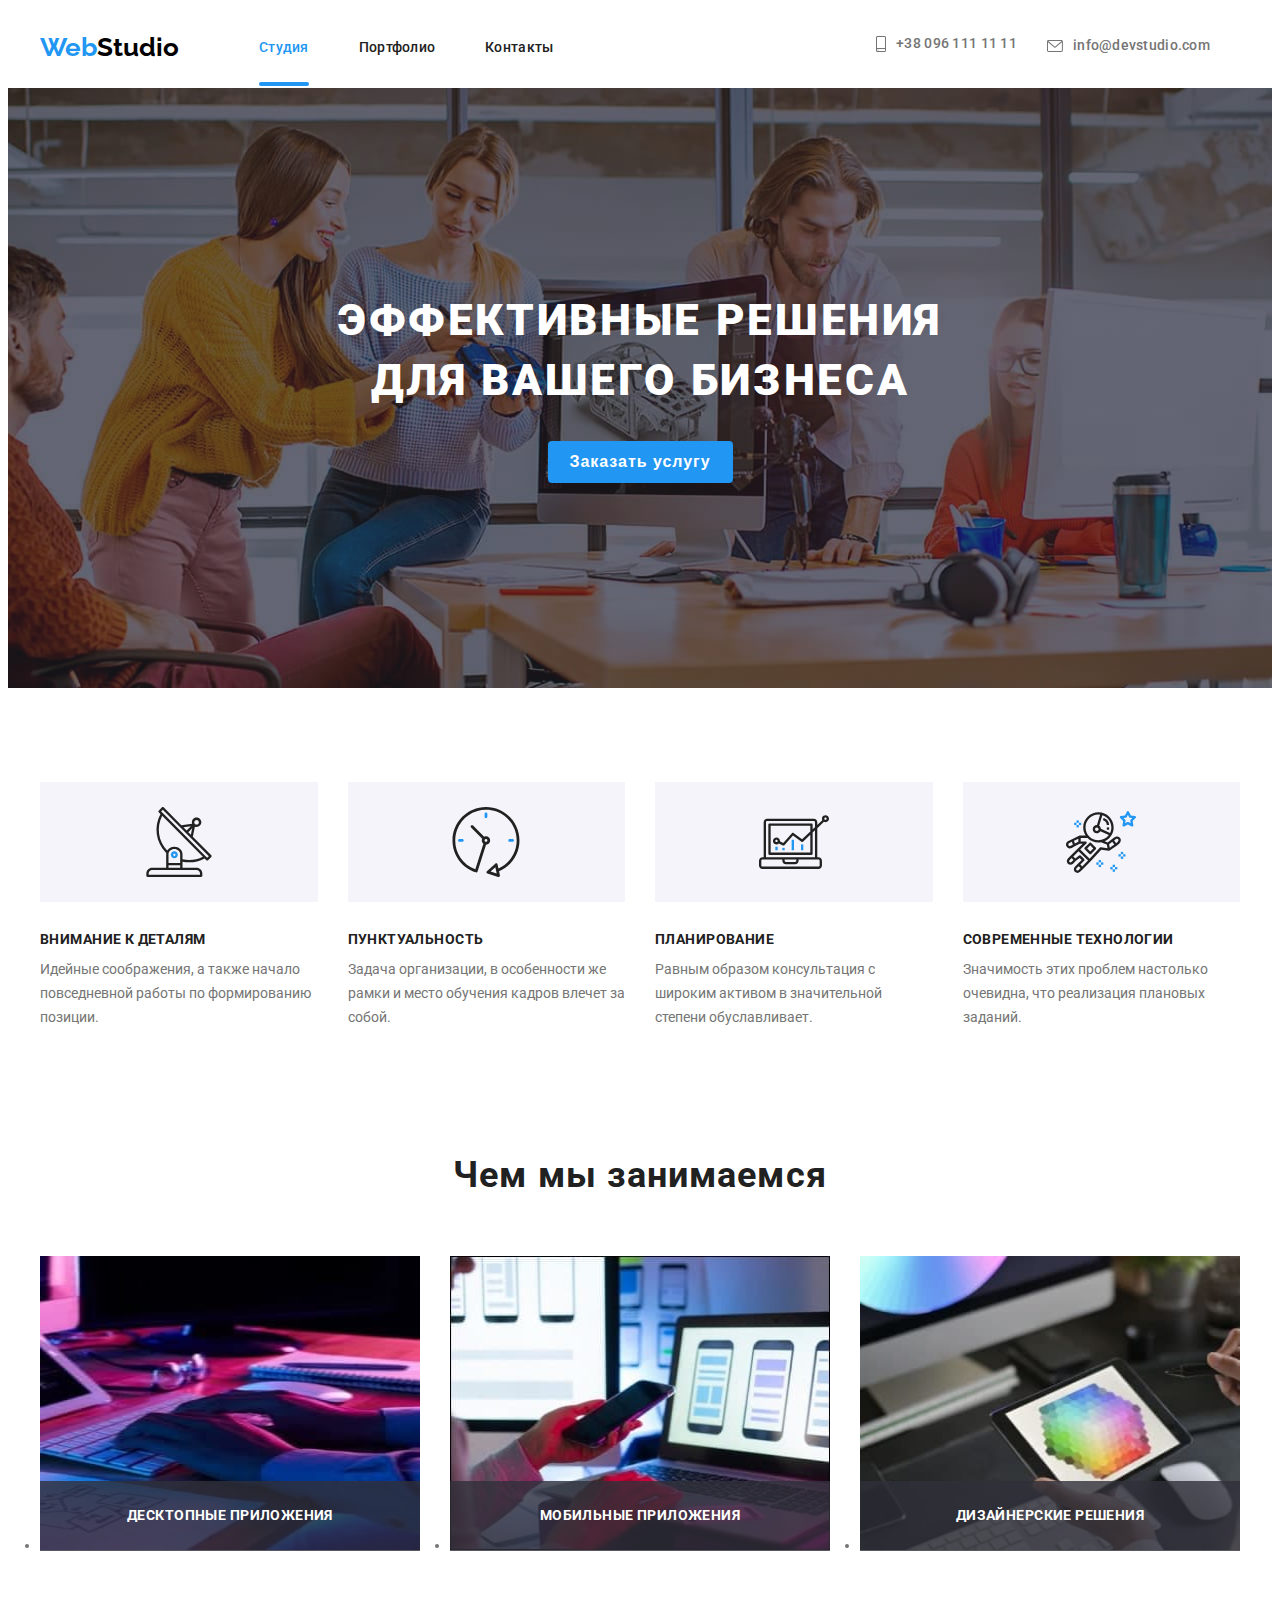
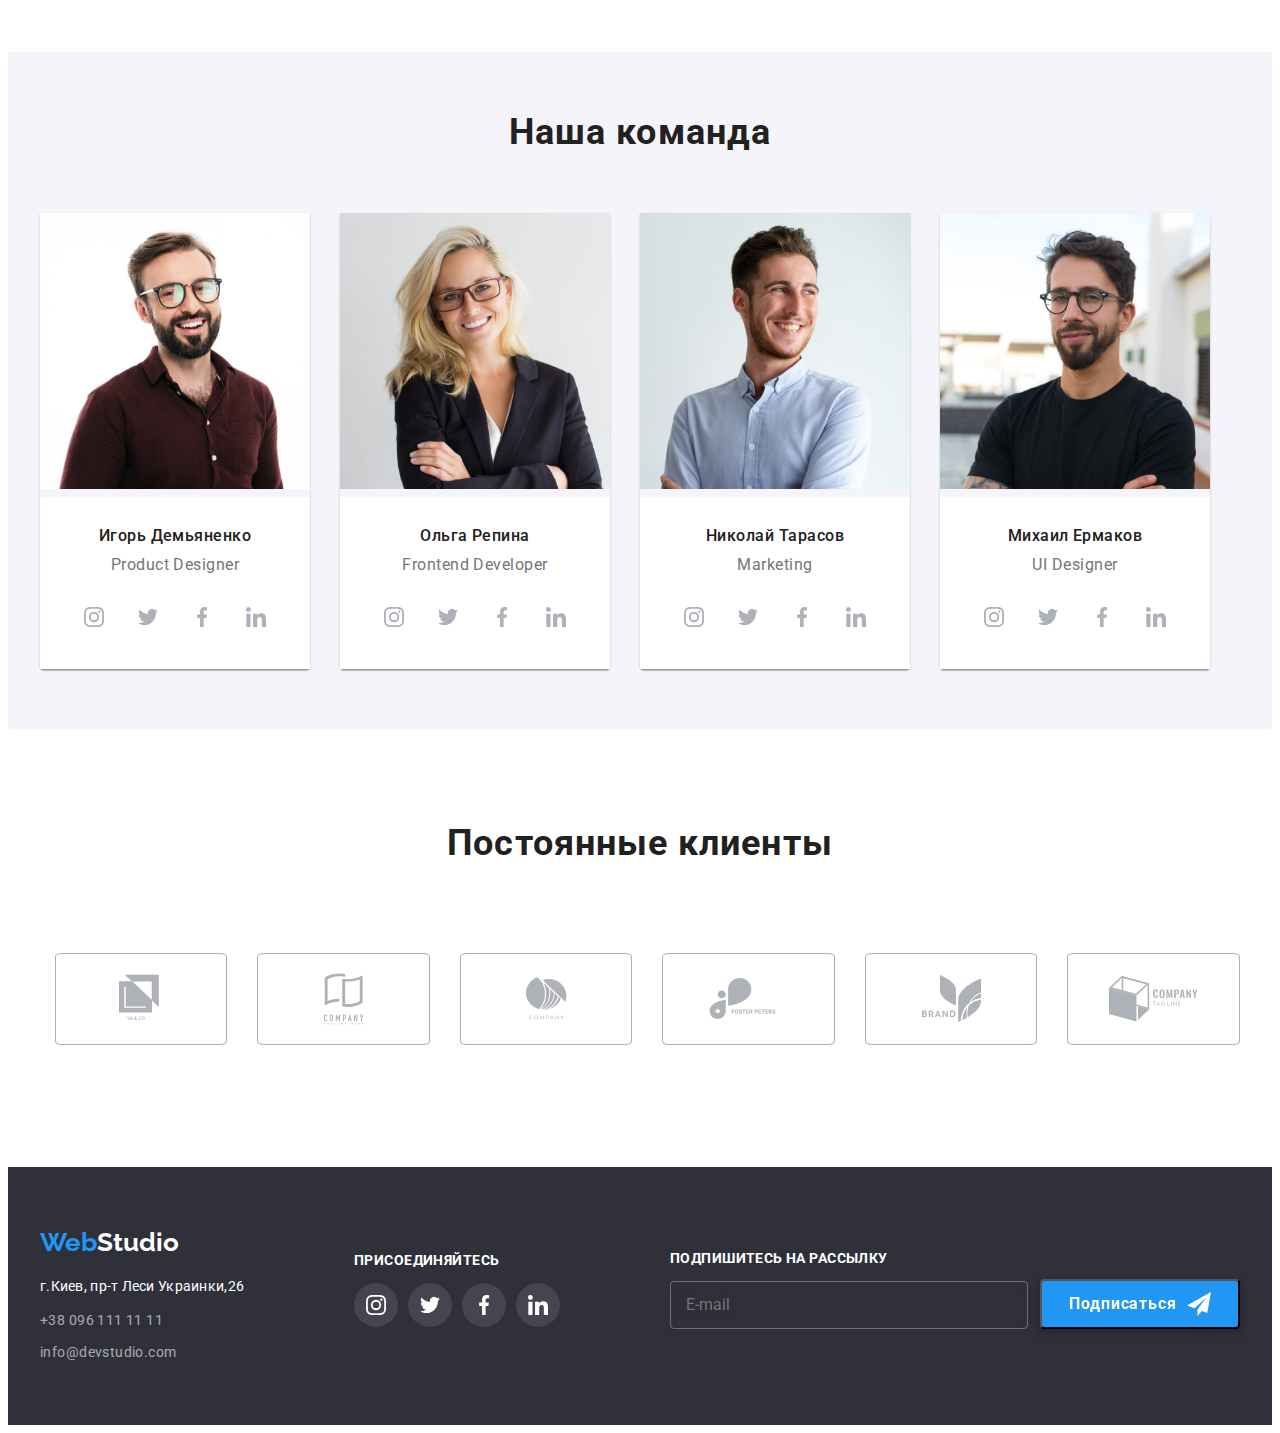
==== index.html @ f95d85a8 "01.03.5" ====
<!DOCTYPE html>
<html lang="en">
<head>
    <meta charset="UTF-8">
    <meta name="viewport" content="width=device-width, initial-scale=1.0">
    <title>hw8</title>
    <link rel="preconnect" href="https://fonts.gstatic.com">
    <link rel="preconnect" href="https://fonts.gstatic.com">
    <link href="https://fonts.googleapis.com/css2?family=Raleway:wght@700&family=Roboto:wght@400;500;700;900&display=swap"
        rel="stylesheet">
    <link rel="stylesheet" href="https://cdnjs.cloudflare.com/ajax/libs/modern-normalize/1.0.0/modern-normalize.min.css"
        integrity="sha512-ISS7cAi1PEhQ8jnbJpJZMd29NlhNj4AWYyLOSp2CE/CsHxTCu+r+t0D2yoJudVrd0/8fTVPUVDzY5Tvli75u/g=="
        crossorigin="anonymous" />
    <link rel="stylesheet" href="./css/main.min.css">
</head>

 <body class="page">
    <div class="conteiner">
        <header>
    
            <nav class="headermenu">
                <div class="headr-line">
                    
                    <a href="./index.html" class="logo">Web<span class="logo-black">Studio</span></a>
                <button type="button" class="menu-button" data-menu-button aria-expanded="false" aria-controls="menu-container">
                    <svg width="40" height="40" aria-label="Переключатель мобильного меню">
                        <use class="icon-cross" href="./icon/spritecrossmenu.svg#cross"></use>
                        <use class="icon-menu" href="./icon/spritecrossmenu.svg#menu"></use>
                
                    </svg>
                </button>


                       

                </div>
    
                <div class="menu-container" id="menu-container" data-menu>
                    <ul class="navigation list">
                        <li class="item"><a href="./index.html" class="link current">Студия</a></li>
                        <li class="item"><a href="./portfolio.html" class="link">Портфолио</a></li>
                        <li class="item"><a href="" class="link">Контакты</a></li>
                    </ul>
    
    
                    <ul class="contacts list">
                        <li class="contact-items">
    
                            <a href="tel:" class="contact-items-telmailto">
                                <svg class="itemsvg" width="10" height="16">
                                    <use href="./icon/sprite.svg#smartphone"></use>
                                </svg>
    
                                +38 096 111 11 11</a>
                        </li>
                        <li class="contact-items">
    
                            <a href="mailto:" class="contact-items-telmailto">
                                <svg class="itemsvg" width="16" height="12">
                                    <use href="./icon/sprite.svg#envelope"></use>
                                </svg>
                                info@devstudio.com</a>
                        </li>
    
                    </ul>
                    <ul class="social list">
                       <li> <a href="" class="social-text">Instagram</a></li>
                        <li><a href="" class="social-text">Twitter</a></li>
                        <li><a href="" class="social-text">Facebook</a></li>
                        <li><a href="" class="social-text">LinkedIn</a></li>
                    </ul>
                </div>
            </nav>
        </header>
    </div>
       <main>
    <section class="section-order">
        <div class="conteiner">
            <div class="conteinermenu">
        <h1 class="accentpage">ЭФФЕКТИВНЫЕ РЕШЕНИЯ ДЛЯ ВАШЕГО БИЗНЕСА</h1>
        <button  type="button" class="button primery" data-modal-open>Заказать услугу</button>
        </div></div>
    </section>
    <section class="section-aboutus">
        <div class="conteiner">
        <ul class="specification">
            <li class="specification-elem scenery">
                <h3 class="elem-title">ВНИМАНИЕ К ДЕТАЛЯМ</h3>                
                <p class="elem-discription">Идейные соображения, а также начало повседневной работы по формированию позиции.</p>
            </li>
            <li class="specification-elem scenery">
                <h3 class="elem-title">ПУНКТУАЛЬНОСТЬ</h3>    
                <p class="elem-discription">Задача организации, в особенности же рамки и место обучения кадров влечет за собой.</p>
            </li>
            <li class="specification-elem scenery">
                <h3 class="elem-title">ПЛАНИРОВАНИЕ</h3>
                <p class="elem-discription">Равным образом консультация с широким активом в значительной степени обуславливает.</p>
            </li>
            <li class="specification-elem scenery">
                <h3 class="elem-title ">СОВРЕМЕННЫЕ ТЕХНОЛОГИИ</h3>            
                <p class="elem-discription">Значимость этих проблем настолько очевидна, что реализация плановых заданий.</p>
            </li>
        </ul>
        </div>
    </section>
    <section class="section-categories">
        <div class="conteiner">
        <h2 class="categories-title aboutzag">Чем мы занимаемся</h2>
        <ul class="categories-set">
        <li class="categories-set-elem">
            <img src="./image/box1.jpg" alt="Картинка с изображением ноутбука" width="370" height="294" class="box">
            <p class="flexemp">ДЕСКТОПНЫЕ ПРИЛОЖЕНИЯ</p>
        </li>
        <li class="categories-set-elem">
            <img src="./image/box2.jpg" alt="Картинка с изображением телефона" width="370" height="294" class="box">
            <p class="flexemp">МОБИЛЬНЫЕ ПРИЛОЖЕНИЯ</p>
            </li>
        <li class="categories-set-elem">
            <img src="./image/box3.jpg" alt="Картинка с изображением планшета" width="370" height="294" class="box">
            <p class="flexemp">ДИЗАЙНЕРСКИЕ РЕШЕНИЯ</p>
            </li>
        </ul>
        </div>
        
    </section>
    <section class="section-team">
        <div class="conteiner">
        <h2 class="zag">Наша команда</h2>
        <ul class="piople list">
        <li class="piople-elem">
                       
            <img srcset="
            ./image/igor-450.jpg 450w,
            ./image/igor-900.jpg 900w,
            ./image/igor-354.jpg 354w,
            ./image/igor-708.jpg 708w,
            ./image/igor-720.jpg 720w,
            ./image/igor-540.jpg 540w,
            " 
            src="./image/igor-354.jpg" alt="На фото разработчик Игорь " class="piople-foto"
            sizen="(min-width:1200px)25vw, (min-width:768px)50vw,100vw">
            <div class="card-comand">
            <h3 class="section-title name">Игорь Демьяненко</h3>
            <p class="profession">Product Designer</p>
            
            <div>
                <ul class="socseti">
                    <li class="svgicon">
                        <a href="" class="socsetiicon">
                            <svg width="20" height="20" class="grey">
                                <use href="./icon/sprite.svg#instagram"></use>
                            </svg>
                        </a>
                       
                    </li>
                    <li class="svgicon">
                        <a href="" class="socsetiicon">
                            <svg width="20" height="20" class="grey">
                                <use href="./icon/sprite.svg#twitter"></use>
                            </svg>
                        </a>
                    
                    </li>
                    <li class="svgicon">
                        <a href="" class="socsetiicon">
                            <svg width="20" height="20" class="grey">
                                <use href="./icon/sprite.svg#facebook"></use>
                            </svg>
                        </a>
                    
                    </li>
                    <li class="svgicon">
                        <a href="" class="socsetiicon">
                            <svg width="20" height="20" class="grey">
                                <use href="./icon/sprite.svg#linkedin"></use>
                            </svg>
                        </a>
                    
                    </li>
                   
                </ul>
            </div>
            </div>
        </li>

        <li class="piople-elem">            
            
            <img srcset="
                        ./image/olga-450.jpg 450w,
                        ./image/olga-900.jpg 900w,
                        ./image/olga-354.jpg 354w,
                        ./image/olga-708.jpg 708w,
                        ./image/olga-720.jpg 720w,
                        ./image/olga-540.jpg 540w,
                        " src="./image/olga-354.jpg" alt="На фото разработчик Игорь " class="piople-foto"
               >
            <div class="card-comand">
            <h3 class="section-title name">Ольга Репина</h3>
            <p class="profession">Frontend Developer</p>
        <div>
            <ul class="socseti">
                <li class="svgicon">
                    <a href="" class="socsetiicon">
                        <svg width="20" height="20" class="grey">
                            <use href="./icon/sprite.svg#instagram"></use>
                        </svg>
                    </a>
        
                </li>
                <li class="svgicon">
                    <a href="" class="socsetiicon">
                        <svg width="20" height="20" class="grey">
                            <use href="./icon/sprite.svg#twitter"></use>
                        </svg>
                    </a>
        
                </li>
                <li class="svgicon">
                    <a href="" class="socsetiicon">
                        <svg width="20" height="20" class="grey">
                            <use href="./icon/sprite.svg#facebook"></use>
                        </svg>
                    </a>
        
                </li>
                <li class="svgicon">
                    <a href="" class="socsetiicon">
                        <svg width="20" height="20" class="grey">
                            <use href="./icon/sprite.svg#linkedin"></use>
                        </svg>
                    </a>
        
                </li>
        
            </ul>
        </div>
            </div>
        </li>
        <li class="piople-elem">
            
            
            <img srcset="
                        ./image/nikol-450.jpg 450w,
                        ./image/nikol-900.jpg 900w,
                        ./image/nikol-354.jpg 354w,
                        ./image/nikol-708.jpg 708w,
                        ./image/nikol-720.jpg 720w,
                        ./image/nikol-540.jpg 540w,
                        " src="./image/nikol-354.jpg" alt="На фото разработчик Игорь " class="piople-foto"
                >
                <div class="card-comand">
            <h3 class="section-title name">Николай Тарасов</h3>
            <p class="profession">Marketing</p>
            <div>
                <ul class="socseti">
                    <li class="svgicon">
                        <a href="" class="socsetiicon">
                            <svg width="20" height="20" class="grey">
                                <use href="./icon/sprite.svg#instagram"></use>
                            </svg>
                        </a>
            
                    </li>
                    <li class="svgicon">
                        <a href="" class="socsetiicon">
                            <svg width="20" height="20" class="grey">
                                <use href="./icon/sprite.svg#twitter"></use>
                            </svg>
                        </a>
            
                    </li>
                    <li class="svgicon">
                        <a href="" class="socsetiicon">
                            <svg width="20" height="20" class="grey">
                                <use href="./icon/sprite.svg#facebook"></use>
                            </svg>
                        </a>
            
                    </li>
                    <li class="svgicon">
                        <a href="" class="socsetiicon">
                            <svg width="20" height="20" class="grey">
                                <use href="./icon/sprite.svg#linkedin"></use>
                            </svg>
                        </a>
            
                    </li>
            
                </ul>
            </div>
            </div>
        </li>
        <li class="piople-elem">
            
            
            <img srcset="
                        ./image/mihail-450.jpg 450w,
                        ./image/mihail-900.jpg 900w,
                        ./image/mihail-354.jpg 354w,
                        ./image/mihail-702.jpg 702w,
                        ./image/mihail-720.jpg 720w,
                        ./image/mihail-540.jpg 540w,
                        " src="./image/mihail-354.jpg" alt="На фото разработчик Игорь " class="piople-foto"
                >
                <div class="card-comand">
            <h3 class="section-title name">Михаил Ермаков</h3>
            <p class="profession">UI Designer</p>
        <div>
            <ul class="socseti">
                <li class="svgicon">
                    <a href="" class="socsetiicon">
                        <svg width="20" height="20" class="grey">
                            <use href="./icon/sprite.svg#instagram"></use>
                        </svg>
                    </a>
        
                </li>
                <li class="svgicon">
                    <a href="" class="socsetiicon">
                        <svg width="20" height="20" class="grey">
                            <use href="./icon/sprite.svg#twitter"></use>
                        </svg>
                    </a>
        
                </li>
                <li class="svgicon">
                    <a href="" class="socsetiicon">
                        <svg width="20" height="20" class="grey">
                            <use href="./icon/sprite.svg#facebook"></use>
                        </svg>
                    </a>
        
                </li>
                <li class="svgicon">
                    <a href="" class="socsetiicon">
                        <svg width="20" height="20" class="grey">
                            <use href="./icon/sprite.svg#linkedin"></use>
                        </svg>
                    </a>
        
                </li>
        
            </ul>
        </div>
        </div>
        </li>            
        </ul>
        </div>
    </section>
    <section class="section-clients">
    <div class="conteiner">
        <h2 class="section-title zag">Постоянные клиенты</h2>
        <ul class="cardclient">
            <li class="client">
                <a href="" class="svga">
                   <svg width="44" height="50" class="greyclient">   
                     <use href="./icon/sprite.svg#logoo1">
                     </use>
                   </svg>
                </a>
            </li>
            <li class="client">
                <a href="" class="svga">
                    <svg width="40" height="52" class="greyclient">
                        <use href="./icon/sprite.svg#logoo2">
                        </use>
                    </svg>
                </a>
            </li>
            <li class="client">
                <a href="" class="svga">
                    <svg width="41" height="43" class="greyclient">
                        <use href="./icon/sprite.svg#logoo3">
                        </use>
                    </svg>
                </a>
            </li>
            <li class="client">
                <a href="" class="svga">
                    <svg width="80" height="42" class="greyclient">
                        <use href="./icon/sprite.svg#logoo4">
                        </use>
                    </svg>
                </a>
            </li>
            <li class="client">
                <a href="" class="svga">
                    <svg width="59" height="47" class="greyclient">
                        <use href="./icon/sprite.svg#logoo5">
                        </use>
                    </svg>
                </a>
            </li>
            <li class="client">
                <a href="" class="svga">
                    <svg width="89" height="46" class="greyclient">
                        <use href="./icon/sprite.svg#logoo6">
                        </use>
                    </svg>
                </a>
            </li>
        </ul>
     </div>   
    </section>
    
     
       </main>
       <footer class="footer">
        <div class="conteiner">
           <div class="contact">
             
           <div class="footeradres">
                   <div class="logotip">
                   <a href="./index.html" class="logofoot">Web<span class="white">Studio</span></a>
                   </div>
                 <ul class="sitenav list">
                   <li class="adres">
                      <p>г.Киев, пр-т Леси Украинки,26</p>
                   </li>
                   <li class="adres"><a href="tel:" class="links">+38 096 111 11 11</a></li>
                   <li class="adres"><a href="mail:" class="links">info@devstudio.com</a></li>
                 </ul>
             </div>
             <div class="footerlink">
                 <p class="join">ПРИСОЕДИНЯЙТЕСЬ</p>
                 <div>
                <ul class="footericon">
                    <li class="svgicon">
                        <a href="" class="footerbgicon">
                            <svg width="20" height="20" class="iconwhite">
                                <use href="./icon/sprite.svg#instagram"></use>
                            </svg>
                        </a>
                
                    </li>
                    <li class="svgicon">
                        <a href="" class="footerbgicon">
                            <svg width="20" height="20" class="iconwhite">
                                <use href="./icon/sprite.svg#twitter"></use>
                            </svg>
                        </a>
                
                    </li>
                    <li class="svgicon">
                        <a href="" class="footerbgicon">
                            <svg width="20" height="20" class="iconwhite">
                                <use href="./icon/sprite.svg#facebook"></use>
                            </svg>
                        </a>
                
                    </li>
                    <li class="svgicon">
                        <a href="" class="footerbgicon">
                            <svg width="20" height="20" class="iconwhite">
                                <use href="./icon/sprite.svg#linkedin"></use>
                            </svg>
                        </a>
                
                    </li>
                
                </ul>
                 </div>

            </div>
            <div class="footersubscription">
                
                <form class="form">
                    <div class="subscriptionfoot">
                        <label for="mail" class="script">ПОДПИШИТЕСЬ НА РАССЫЛКУ</label>
                        <input type="email" name="mail" id="mail" placeholder="E-mail" class="inputmail" />
                    </div>
                 <div class="butm">
                   <button class="butmail">
                       <span class="butmailspan">Подписаться</span>
                       
                       <svg width="24" height="24">
                           <use href="./icon/spritehwsix.svg#airplane"></use>
                       </svg>
                   </button>
                </div>
                </form>
                
                
            </div>
        </div>
           </div>
        
       </footer>
    <div class="backdrop is-hidden" data-modal>
        <div class="modal">
            <button data-modal-close  class="butclose" >
                   <svg width="18" height="18"class="clos">
                       <use href="./icon/spritehwsix.svg#close">
                       </use>
                   </svg>
            </button>

            <h1 class="modalzag">Оставьте свои данные, мы вам перезвоним</h1>
            <form class="formmodal">
                <div class="formtrans">
                <div class="form-field">
                    <svg width="12" height="12"class="iconmodal">
                        <use href="./icon/spritehwsix.svg#man"></use>
                    </svg>
                    <input type="text" name="name" class="modalinput" id="name"/>
                    <label for="name" class="modallab">Имя</label>
                </div>   
                </div>
                <div class="formtrans">
                <div class="form-field">
                    <svg width="12" height="12" class="iconmodal">
                        <use href="./icon/spritehwsix.svg#tube"></use>
                    </svg>
                    <input type="tel" name="tel" class="modalinput" id="tel"/>
                    <label for="tel"class="modallab">Телефон</label>
                    
                </div>
                </div>
                <div class="formtrans">
                <div class="form-field">
                    <svg width="12" height="12" class="iconmodal">
                        <use href="./icon/spritehwsix.svg#enveloplittle"></use>
                    </svg>
                    <input type="email" name="mail" class="modalinput" id="mail" />
                    <label for="mail" class="modallab">Почта</label>
                </div>
                </div>
                <div class="formtrans-com">
                <div class="form-field">
                    
                    <textarea class="commentaries modalinput" name="comment" id="comment" rows="8" placeholder="Введите текст"></textarea>
                    <label for="comment" class="modallab">Комментарий</label>
                </div></div>
                
                <div class="form-field">
                    <div class="chec">                    
                    <label class="checpolicy">Соглашаюсь c рассылкой и принимаю 
                        <a href="" class="contract">Условия договора</a>
                        <input class="checbox" type="checkbox" name="policy" />
                        <svg width="20" height="20" class="checsvg">
                            <use href="./icon/spritehwsix.svg#check"></use>
                        </svg>
                     </label>                    
                    
                </div></div>
            
                <div class="cnopka">
                <button class="butpolicy">
                    <span class="butform">Отправить</span>               
                </button>
                </form>
                </div>

        </div>
    </div>
    <script src="./modal.js"></script> 
    <script src="./menu.js"></script>
 </body>
</html>
---- css/main.min.css ----
:root{--accent: #2196f3;--primery-text-color: #757575;--white: #ffffff;--black: #000000;--secondary-text-color: #212121;--secondary-bgcolor: #f5f4fa;--whiitetrans: rgba(255, 255, 255, 60%);--timecubic: 250ms, cubic-bezier(0.4, 0, 0.2, 1)}body{background-color:var(--white);color:var(--primery-text-color);font-family:roboto, sans-serif;font-style:normal;font-size:14px;line-height:1.71}a{text-decoration:none}.conteiner{margin-left:auto;margin-right:auto;padding-left:15px;padding-right:15px;position:relative}@media screen and (min-width: 480px){.conteiner{width:480px}}@media screen and (min-width: 768px){.conteiner{width:768px}}@media screen and (min-width: 1200px){.conteiner{width:1200px}}.list{list-style:none;margin-top:0px;margin-bottom:0px;padding-top:0px;padding-bottom:0px}.section-title{margin-top:0px;margin-bottom:10px;color:var(--secondary-text-color);font-weight:bold;font-size:14px;line-height:1.14;letter-spacing:0.03em}@media screen and (max-width: 767px){.section-title{text-align:center}}.site-nav{padding-top:60px;padding-bottom:60px;padding-left:0px;margin:0px}@media screen and (min-width: 768px){.site-nav{display:-webkit-box;display:-ms-flexbox;display:flex;-ms-flex-wrap:wrap;flex-wrap:wrap;margin:-15px}}.page{position:relative}@media screen and (min-width: 768px){.headermenu{display:-webkit-box;display:-ms-flexbox;display:flex;-webkit-box-align:center;-ms-flex-align:center;align-items:center}.headermenu .menu-button{display:none}}.headr-line{display:-webkit-box;display:-ms-flexbox;display:flex;-webkit-box-pack:justify;-ms-flex-pack:justify;justify-content:space-between;-webkit-box-align:center;-ms-flex-align:center;align-items:center;height:60px}@media screen and (min-width: 768px){.headr-line{padding-right:80px;height:80px}}@media screen and (max-width: 767px){.menu-container{display:none;position:absolute;top:100%;left:20px;width:100%}.menu-container.is-open{display:block;background-color:white}}@media screen and (min-width: 768px){.menu-container{display:-webkit-box;display:-ms-flexbox;display:flex;-webkit-box-pack:justify;-ms-flex-pack:justify;justify-content:space-between;-webkit-box-flex:1;-ms-flex-positive:1;flex-grow:1;height:60px}}.logo{margin-right:93px;color:var(--accent);font-family:raleway, sans-serif;font-weight:bold;font-size:26px;line-height:1.2;-webkit-transition-property:color;transition-property:color;-webkit-transition-timing-function:cubic-bezier(0.4, 0, 0.2, 1);transition-timing-function:cubic-bezier(0.4, 0, 0.2, 1);-webkit-transition-duration:250ms;transition-duration:250ms}.logo:hover,.logo:focus{color:var(--black)}@media screen and (min-width: 768px){.logo{margin-right:0px}}.logo-black{color:var(--black);-webkit-transition-property:color;transition-property:color;-webkit-transition-timing-function:cubic-bezier(0.4, 0, 0.2, 1);transition-timing-function:cubic-bezier(0.4, 0, 0.2, 1);-webkit-transition-duration:250ms;transition-duration:250ms}.logo-black:hover,.logo-black:focus{color:var(--accent)}.menu-button{display:-webkit-inline-box;display:-ms-inline-flexbox;display:inline-flex;padding:0px;margin:0px;border:none;background-color:transparent;fill:currentColor}.menu-button:hover,.menu-button:focus{fill:var(--accent)}.menu-button.is-open .icon-cross{display:block}.menu-button .icon-menu{display:block}.menu-button.is-open .icon-menu{display:none}.menu-button .icon-cross{display:none}.social{display:-webkit-box;display:-ms-flexbox;display:flex;-ms-flex-pack:distribute;justify-content:space-around}@media screen and (min-width: 768px){.social{display:none}}.social-text{padding-left:10px;padding-right:10px;font-family:Roboto;font-style:normal;font-weight:500;font-size:18px;line-height:22px;letter-spacing:0.02em;color:var(--accent);border-right:1px solid rgba(33,33,33,0.2)}.social-text:last-child{border-right:none}.social-text:first-child{padding-left:0px}@media screen and (max-width: 767px){.menu-container{display:none;position:absolute;top:100%;left:0;width:100%}.menu-container.is-open{display:block;z-index:2}}@media screen and (min-width: 768px){.menu-container{display:-webkit-box;display:-ms-flexbox;display:flex;-webkit-box-pack:justify;-ms-flex-pack:justify;justify-content:space-between;-webkit-box-flex:1;-ms-flex-positive:1;flex-grow:1;padding:0px}}@media screen and (max-width: 767px){.item{padding-top:32px}}@media screen and (min-width: 768px){.navigation .current{color:var(--accent);position:relative}}.navigation .current::after{position:absolute;bottom:-31px;right:0px;content:"";height:4px;left:0px;background-color:var(--accent);border-radius:2px}@media screen and (max-width: 767px){.navigation .current::after{height:0px}}.link{color:var(--secondary-text-color);font-weight:500;font-size:14px;line-height:1.14;letter-spacing:0.02em;-webkit-transition-property:color;transition-property:color;-webkit-transition-timing-function:cubic-bezier(0.4, 0, 0.2, 1);transition-timing-function:cubic-bezier(0.4, 0, 0.2, 1);-webkit-transition-duration:250ms;transition-duration:250ms}.link:hover,.link:focus{color:var(--accent)}@media screen and (max-width: 767px){.link{font-size:40px;line-height:1.18}}@media screen and (min-width: 768px){.navigation{display:-webkit-box;display:-ms-flexbox;display:flex;-webkit-box-align:center;-ms-flex-align:center;align-items:center;padding:0px}}@media screen and (max-width: 767px){.navigation{padding-bottom:300px}}@media screen and (min-width: 768px){.item{padding-right:50px}.item:last-child{padding-right:0px}}.contacts{display:-webkit-box;display:-ms-flexbox;display:flex;-webkit-box-pack:center;-ms-flex-pack:center;justify-content:center}@media screen and (max-width: 1199px){.contacts{-webkit-box-orient:vertical;-webkit-box-direction:normal;-ms-flex-direction:column;flex-direction:column}}@media screen and (min-width: 1200px){.contacts{-webkit-box-orient:horizontal;-webkit-box-direction:normal;-ms-flex-direction:row;flex-direction:row;-webkit-box-align:center;-ms-flex-align:center;align-items:center}}@media screen and (min-width: 1200px){.contact-items{padding-right:30px}}@media screen and (max-width: 767px){.contact-items{font-size:24px}}.contact-items-telmailto{display:-webkit-inline-box;display:-ms-inline-flexbox;display:inline-flex;-webkit-box-align:center;-ms-flex-align:center;align-items:center;color:var(--primery-text-color);font-weight:500;font-size:14px;line-height:1.14;letter-spacing:0.02em;-webkit-transition-property:color, fill;transition-property:color, fill;-webkit-transition-timing-function:cubic-bezier(0.4, 0, 0.2, 1);transition-timing-function:cubic-bezier(0.4, 0, 0.2, 1);-webkit-transition-duration:250ms;transition-duration:250ms}.contact-items-telmailto:hover,.contact-items-telmailto:focus{color:var(--accent);fill:var(--accent)}@media screen and (max-width: 767px){.contact-items-telmailto:hover,.contact-items-telmailto:focus{font-size:34px}}.envelope{margin-right:10px;background-size:contain}.smartphone::before{content:"";background-image:url(../icon/smartphone.svg);width:10px;height:16px;margin-right:10px;background-size:contain}.itemsvg{fill:currentColor;margin-right:10px;-webkit-transition-property:fill;transition-property:fill;-webkit-transition-timing-function:cubic-bezier(0.4, 0, 0.2, 1);transition-timing-function:cubic-bezier(0.4, 0, 0.2, 1);-webkit-transition-duration:250ms;transition-duration:250ms}.itemsvg:hover,.itemsvg:focus{fill:var(--accent)}@media screen and (max-width: 767px){.itemsvg{display:none}}.section-order{background-image:-webkit-gradient(linear, left top, right top, from(rgba(47,48,58,0.4)), to(rgba(47,48,58,0.4))),url(../image/fonmobile.jpg);background-image:linear-gradient(to right, rgba(47,48,58,0.4), rgba(47,48,58,0.4)),url(../image/fonmobile.jpg);background-repeat:no-repeat;background-position:center;background-size:cover;background-color:var(--primery-text-color);margin-left:auto;margin-right:auto;-webkit-box-align:center;-ms-flex-align:center;align-items:center;text-align:center}@media screen and (min-device-pixel-ratio: 2), screen and (-webkit-min-device-pixel-ratio: 2), screen and (min-resolution: 192dpi), screen and (min-resolution: 2dppx){.section-order{background-image:-webkit-gradient(linear, left top, right top, from(rgba(47,48,58,0.4)), to(rgba(47,48,58,0.4))),url("../image/fonmobile2x.jpg");background-image:linear-gradient(to right, rgba(47,48,58,0.4), rgba(47,48,58,0.4)),url("../image/fonmobile2x.jpg")}}@media screen and (min-width: 768px){.section-order{background-image:-webkit-gradient(linear, left top, right top, from(rgba(47,48,58,0.4)), to(rgba(47,48,58,0.4))),url("../image/fontablet.jpg");background-image:linear-gradient(to right, rgba(47,48,58,0.4), rgba(47,48,58,0.4)),url("../image/fontablet.jpg")}}@media screen and (min-width: 768px) and (min-device-pixel-ratio: 2), screen and (min-width: 768px) and (-webkit-min-device-pixel-ratio: 2), screen and (min-width: 768px) and (min-resolution: 192dpi), screen and (min-width: 768px) and (min-resolution: 2dppx){.section-order{background-image:-webkit-gradient(linear, left top, right top, from(rgba(47,48,58,0.4)), to(rgba(47,48,58,0.4))),url("../image/fontablet2x.jpg");background-image:linear-gradient(to right, rgba(47,48,58,0.4), rgba(47,48,58,0.4)),url("../image/fontablet2x.jpg")}}@media screen and (min-width: 768px) and (min-width: 1200px){.section-order{min-height:600px;background-image:-webkit-gradient(linear, left top, right top, from(rgba(47,48,58,0.4)), to(rgba(47,48,58,0.4))),url("../image/fondesctop.jpg");background-image:linear-gradient(to right, rgba(47,48,58,0.4), rgba(47,48,58,0.4)),url("../image/fondesctop.jpg")}}@media screen and (min-width: 768px) and (min-width: 1200px) and (min-device-pixel-ratio: 2), screen and (min-width: 768px) and (min-width: 1200px) and (-webkit-min-device-pixel-ratio: 2), screen and (min-width: 768px) and (min-width: 1200px) and (min-resolution: 192dpi), screen and (min-width: 768px) and (min-width: 1200px) and (min-resolution: 2dppx){.section-order{background-image:-webkit-gradient(linear, left top, right top, from(rgba(47,48,58,0.4)), to(rgba(47,48,58,0.4))),url("../image/fondesctop2x.jpg");background-image:linear-gradient(to right, rgba(47,48,58,0.4), rgba(47,48,58,0.4)),url("../image/fondesctop2x.jpg")}}.conteinermenu{padding-top:118px;padding-bottom:118px;padding-left:40px;padding-right:40px}@media screen and (min-width: 768px){.conteinermenu{padding-left:160px;padding-right:160px}}@media screen and (min-width: 1200px){.conteinermenu{padding-top:203px;padding-bottom:203px}}.accentpage{margin-top:0px;margin-bottom:30px;margin-left:auto;margin-right:auto;color:var(--white);max-width:696px;font-weight:900;font-size:44px;line-height:1.36;text-align:center;letter-spacing:0.06em}@media screen and (max-width: 1199px){.accentpage{font-size:26px;line-height:1.61}}.button{font-weight:500;font-size:16px;line-height:1.63;text-align:center;letter-spacing:0.03em;border-radius:4px;padding:6px 22px;min-width:73px;border:0px;-webkit-transition-property:color, background-color;transition-property:color, background-color;-webkit-transition-timing-function:cubic-bezier(0.4, 0, 0.2, 1);transition-timing-function:cubic-bezier(0.4, 0, 0.2, 1);-webkit-transition-duration:250ms;transition-duration:250ms}.button.primery{color:var(--white);background-color:var(--accent);font-weight:bold;font-size:16px;line-height:1.88;letter-spacing:0.06em}.section-aboutus{padding-top:94px;padding-bottom:94px}@media screen and (max-width: 768px){.section-aboutus{padding-top:60px;padding-bottom:60px}}.specification{list-style:none;margin:0px;padding:0px}@media screen and (min-width: 768px){.specification{display:-webkit-box;display:-ms-flexbox;display:flex;-ms-flex-wrap:wrap;flex-wrap:wrap;margin:-15px}}.specification-elem{position:relative;padding-right:0px;padding-left:0px;margin:0px}@media screen and (min-width: 768px){.specification-elem{width:calc((100% - 4 * 15px) / 2);margin:15px}}@media screen and (min-width: 1200px){.specification-elem{width:calc((100% - 8 * 15px) / 4)}}@media screen and (max-width: 767px){.specification-elem:not(:last-child){margin-bottom:30px}}.elem-title{margin-top:0px;margin-bottom:10px;color:var(--secondary-text-color);font-weight:bold;font-size:14px;line-height:1.14;letter-spacing:0.03em}@media screen and (max-width: 767px){.elem-title{text-align:center}}.img{display:block}.secondary{color:var(--black);background-color:#f5f4fa}.elem-discription{margin:0px}.scenery::before{display:block;content:"";height:120px;background-image:url(../image/antenna.svg);background-size:70px 70px;background-repeat:no-repeat;background-position:center;background-color:var(--secondary-bgcolor);margin-bottom:30px;margin-left:0px;margin-right:0px}.scenery:nth-child(2)::before{background-image:url(../image/clock.svg)}.scenery:nth-child(3)::before{background-image:url(../image/diagram.svg)}.scenery:nth-child(4)::before{background-image:url(../image/astronaut.svg)}.flexem .scenery{padding-left:auto;padding-right:auto}.section-categories{display:none}@media screen and (min-width: 1200px){.section-categories{display:-webkit-box;display:-ms-flexbox;display:flex}}.categories{padding-bottom:94px}@media screen and (max-width: 768px){.categories{display:none}}@media screen and (min-width: 1200px){.categories{display:-webkit-box;display:-ms-flexbox;display:flex;-ms-flex-wrap:wrap;flex-wrap:wrap;margin:-15px}}.box{width:100%}.categories-set-elem{margin:15px;position:relative}@media screen and (min-width: 1200px){.categories-set-elem{width:calc((100% - 6 * 15px) / 3)}}.flexemp{position:absolute;display:-webkit-box;display:-ms-flexbox;display:flex;bottom:7px;-webkit-box-pack:center;-ms-flex-pack:center;justify-content:center;-webkit-box-align:center;-ms-flex-align:center;align-items:center;right:0px;left:0px;height:70px;margin-top:0px;margin-bottom:0px;background-color:rgba(47,48,58,0.8);font-family:Roboto;font-style:normal;font-weight:bold;font-size:14px;line-height:1.14;text-align:center;letter-spacing:0.03em;color:#ffffff}.aboutzag{font-family:Roboto;font-style:normal;font-weight:bold;font-size:36px;line-height:42px;text-align:center;letter-spacing:0.03em;color:#212121}.categories-set{padding:0;margin:-15px;display:-webkit-box;display:-ms-flexbox;display:flex;padding-bottom:94px}@media screen and (max-width: 1199px){.categories-set{display:block}}.categories-set-elem{padding:0px;margin:15px;width:calc((100% - 6 * 15px) / 3)}.categories-title{margin-bottom:60px}.section-team{background-color:#f5f4fa;padding-top:60px;padding-bottom:60px}.piople{width:100%;display:block;padding:0px;margin:0px}@media screen and (min-width: 768px){.piople{display:-webkit-box;display:-ms-flexbox;display:flex;-ms-flex-wrap:wrap;flex-wrap:wrap;margin:-15px}}.profession{margin-top:0px;margin-bottom:20px;font-weight:normal;font-size:16px;line-height:1.18;text-align:center;letter-spacing:0.03em}.name{margin-top:0px;margin-bottom:10px;font-weight:500;font-size:16px;line-height:1.18;text-align:center;letter-spacing:0.03em}.card{padding-left:24px;padding-right:24px}.card-comand{display:block;padding-top:30px;padding-bottom:30px;background-color:var(--white)}.piople-elem{padding-right:0px;padding-left:0px;-webkit-box-shadow:0px 1px 3px rgba(0,0,0,0.12),0px 1px 1px rgba(0,0,0,0.14),0px 2px 1px rgba(0,0,0,0.2);box-shadow:0px 1px 3px rgba(0,0,0,0.12),0px 1px 1px rgba(0,0,0,0.14),0px 2px 1px rgba(0,0,0,0.2);border-radius:0px 0px 4px 4px}@media screen and (min-width: 768px){.piople-elem{width:calc((100% - 4 * 15px) / 2);margin:15px}}@media screen and (min-width: 1200px){.piople-elem{width:calc((100% - 8 * 15px) / 4)}}@media screen and (max-width: 767px){.piople-elem:not(:last-child){margin-bottom:30px}}.piople-foto{width:100%}.socseti{display:-webkit-box;display:-ms-flexbox;display:flex;list-style:none;-webkit-box-pack:center;-ms-flex-pack:center;justify-content:center;padding-left:32px;padding-right:32px;padding-top:0px;padding-bottom:0px}.socsetiicon{display:-webkit-inline-box;display:-ms-inline-flexbox;display:inline-flex;width:44px;height:44px;border-color:var(--primery-text-color);-webkit-box-pack:center;-ms-flex-pack:center;justify-content:center;-webkit-box-align:center;-ms-flex-align:center;align-items:center;border-radius:50%;color:var(--color2, #afb1b8);-webkit-transition-property:color, background-color;transition-property:color, background-color;-webkit-transition-timing-function:cubic-bezier(0.4, 0, 0.2, 1);transition-timing-function:cubic-bezier(0.4, 0, 0.2, 1);-webkit-transition-duration:250ms;transition-duration:250ms}.socsetiicon:hover,.socsetiicon:focus{background-color:var(--accent);color:var(--white)}.grey{fill:currentColor}.img{width:100%}.zag{padding-bottom:30px;margin:0px;font-weight:bold;font-size:36px;line-height:1.16;text-align:center;letter-spacing:0.03em;color:var(--secondary-text-color)}@media screen and (min-width: 1200px){.zag{padding-bottom:60px}}.section-clients{padding-top:94px;padding-bottom:94px}@media screen and (max-width: 767px){.section-clients{padding-top:60px;padding-bottom:60px}}.cardclient{display:-webkit-box;display:-ms-flexbox;display:flex;-ms-flex-wrap:wrap;flex-wrap:wrap;list-style:none;padding:0px;margin-right:-15px}.client{display:-webkit-inline-box;display:-ms-inline-flexbox;display:inline-flex;-webkit-box-pack:center;-ms-flex-pack:center;justify-content:center;-webkit-box-align:center;-ms-flex-align:center;align-items:center;margin:15px;padding:0px;height:90px}@media screen and (max-width: 767px){.client{width:calc((100% - 4 * 15px) / 2)}}@media screen and (min-width: 768px){.client{width:calc((100% - 6 * 15px) / 3)}}@media screen and (min-width: 1200px){.client{width:calc((100% - 12 * 15px) / 6)}}.svga{display:-webkit-inline-box;display:-ms-inline-flexbox;display:inline-flex;-webkit-box-pack:center;-ms-flex-pack:center;justify-content:center;-webkit-box-align:center;-ms-flex-align:center;align-items:center;border:1px solid #afb1b8;border-radius:4%;color:#afb1b8;width:100%;height:100%;outline:none;-webkit-transition-property:color, border;transition-property:color, border;-webkit-transition-timing-function:cubic-bezier(0.4, 0, 0.2, 1);transition-timing-function:cubic-bezier(0.4, 0, 0.2, 1);-webkit-transition-duration:250ms;transition-duration:250ms}.svga:hover,.svga:focus{color:var(--accent);border:1px solid #2196f3}.svga .greyclient{fill:currentColor}.section-title.aboutzag{padding-bottom:30px;margin:0px;font-weight:bold;font-size:36px;line-height:1.16;text-align:center;letter-spacing:0.03em;color:var(--secondary-text-color)}.footer{padding-top:60px;padding-bottom:60px;background-color:#2f303a}.contact{display:-webkit-box;display:-ms-flexbox;display:flex}@media screen and (max-width: 767px){.contact{display:block;text-align:center}}@media screen and (min-width: 768px) and (max-width: 1199px){.contact{-ms-flex-wrap:wrap;flex-wrap:wrap;-webkit-box-pack:center;-ms-flex-pack:center;justify-content:center}}@media screen and (min-width: 1200px){.contact{-webkit-box-pack:justify;-ms-flex-pack:justify;justify-content:space-between}}.footeradres{margin-right:70px}@media screen and (max-width: 767px){.footeradres{margin-right:0px;margin-bottom:60px}}@media screen and (min-width: 768px) and (max-width: 1199px){.footeradres{margin-right:0px;width:50%;text-align:center}}.footerlink{padding-top:12px;margin-right:70px}@media screen and (max-width: 767px){.footerlink{padding-top:0px;margin-right:0px;margin-bottom:60px}}@media screen and (min-width: 768px) and (max-width: 1199px){.footerlink{width:50%;margin-right:0px;text-align:center;padding-top:0px}}.footersubscription{padding-top:12px}@media screen and (max-width: 767px){.footersubscription{padding-top:0px}}@media screen and (min-width: 768px) and (max-width: 1199px){.footersubscription{padding-top:60px}}.logotip{margin-bottom:20px}.logofoot{margin-bottom:20px;color:var(--accent);font-family:raleway, sans-serif;font-weight:bold;font-size:26px;line-height:1.2;-webkit-transition-property:color;transition-property:color;-webkit-transition-timing-function:cubic-bezier(0.4, 0, 0.2, 1);transition-timing-function:cubic-bezier(0.4, 0, 0.2, 1);-webkit-transition-duration:250ms;transition-duration:250ms}.logofoot:hover,.logofoot:focus{color:var(--white)}.white{color:var(--white);-webkit-transition-property:color;transition-property:color;-webkit-transition-timing-function:cubic-bezier(0.4, 0, 0.2, 1);transition-timing-function:cubic-bezier(0.4, 0, 0.2, 1);-webkit-transition-duration:250ms;transition-duration:250ms}.white:hover,.white:focus{color:var(--accent);-webkit-transition:var(--timecubic);transition:var(--timecubic)}.sitenav{color:var(--secondary-text-color);font-weight:500;font-size:14px;line-height:1.14;letter-spacing:0.02em;padding-left:0px}.adres{margin-top:0px;margin-bottom:8px;color:var(--white);font-weight:400}.adres .links{color:var(--whiitetrans);font-weight:normal;font-size:14px;line-height:1.71;letter-spacing:0.03em}.join{font-family:Roboto;font-style:normal;font-weight:bold;font-size:14px;line-height:1.14;letter-spacing:0.03em;text-transform:uppercase;color:#ffffff;padding-top:0px}@media screen and (max-width: 1199px){.join{margin-bottom:20px}}.footericon{list-style:none;display:-webkit-box;display:-ms-flexbox;display:flex;padding-left:0px;padding-top:0px;padding-bottom:0px}@media screen and (max-width: 1199px){.footericon{-webkit-box-pack:center;-ms-flex-pack:center;justify-content:center}}.svgicon{display:block;margin-right:10px}.svgicon:last-child{margin-right:0px}.footerbgicon{display:-webkit-inline-box;display:-ms-inline-flexbox;display:inline-flex;width:44px;height:44px;-webkit-box-pack:center;-ms-flex-pack:center;justify-content:center;-webkit-box-align:center;-ms-flex-align:center;align-items:center;border-radius:50%;background-color:rgba(255,255,255,0.1);-webkit-transition-property:background-color;transition-property:background-color;-webkit-transition-timing-function:cubic-bezier(0.4, 0, 0.2, 1);transition-timing-function:cubic-bezier(0.4, 0, 0.2, 1);-webkit-transition-duration:250ms;transition-duration:250ms}.footerbgicon:hover,.footerbgicon:focus{background-color:var(--accent)}.iconwhite{fill:var(--white)}.sitenav .adres:last-child{margin-bottom:0px}@media screen and (max-width: 767px){.form{display:-webkit-box;display:-ms-flexbox;display:flex;-webkit-box-orient:vertical;-webkit-box-direction:normal;-ms-flex-direction:column;flex-direction:column;-webkit-box-align:center;-ms-flex-align:center;align-items:center}}.subscriptionfoot{padding-top:12px;display:-webkit-box;display:-ms-flexbox;display:flex;-webkit-box-orient:vertical;-webkit-box-direction:normal;-ms-flex-direction:column;flex-direction:column;width:370px;-webkit-box-pack:center;-ms-flex-pack:center;justify-content:center}@media screen and (max-width: 767px){.subscriptionfoot{display:block;width:100%}}.script{font-family:Roboto;font-style:normal;font-weight:bold;font-size:14px;line-height:1.14;letter-spacing:0.03em;text-transform:uppercase;color:#ffffff}@media screen and (min-width: 768px) and (max-width: 1199px){.script{text-align:center}}.inputmail{width:358px;height:48px;margin-top:14px;margin-bottom:14px;margin-right:12px;padding-left:15px;background-color:transparent;color:var(--whiitetrans);font-family:Roboto;font-style:normal;font-weight:normal;font-size:16px;line-height:1.25;border:1px solid rgba(255,255,255,0.3);-webkit-box-sizing:border-box;box-sizing:border-box;-webkit-filter:drop-shadow(0px 4px 4px rgba(0,0,0,0.15));filter:drop-shadow(0px 4px 4px rgba(0,0,0,0.15));border-radius:4px}@media screen and (max-width: 479px){.subscriptionfoot .inputmail{width:100%}}.but{padding-bottom:12px}.but .butmail{display:-webkit-box;display:-ms-flexbox;display:flex;-webkit-box-pack:center;-ms-flex-pack:center;justify-content:center;-webkit-box-align:center;-ms-flex-align:center;align-items:center;width:200px;height:50px;background-color:var(--accent);font-family:Roboto;font-style:normal;font-weight:bold;font-size:16px;line-height:1.88;letter-spacing:0.06em;color:#ffffff;-webkit-filter:drop-shadow(0px 4px 4px rgba(0,0,0,0.25));filter:drop-shadow(0px 4px 4px rgba(0,0,0,0.25));border-radius:4px}.but .butmailspan{margin-right:10px}.butm{padding-bottom:0px}.backdrop{position:fixed;top:0px;left:0px;width:100%;height:100%;background-color:rgba(0,0,0,0.2);overflow-y:scroll}.backdrop.is-hidden{opacity:0;pointer-events:none}.modal{position:absolute;top:46%;left:50%;-webkit-transform:translate(-50%, -50%);transform:translate(-50%, -50%);width:528px;height:581px;background-color:var(--white)}@media screen and (max-width: 767px){.modal{top:30%;width:450px;margin-top:93px;margin-bottom:93px;height:609px}}@media screen and (min-width: 768px) and (max-width: 1199px){.modal{top:42%;width:450px;height:612px}}@media screen and (max-width: 467px){.modal{width:100%}}.current::after{position:absolute;bottom:0px;right:0px;content:"";height:4px;left:0px;background-color:var(--accent);border-radius:2px}.imgport{outline:none;-webkit-transition-property:opacity;transition-property:opacity;-webkit-transition-timing-function:cubic-bezier(0.4, 0, 0.2, 1);transition-timing-function:cubic-bezier(0.4, 0, 0.2, 1);-webkit-transition-duration:250ms;transition-duration:250ms}.imgport:hover .imgportp,.imgport:focus .imgportp{-webkit-transform:translateY(0%);transform:translateY(0%);opacity:1}.flex-elem:hover,.flex-elem:focus{-webkit-box-shadow:0px 1px 1px rgba(0,0,0,0.12),0px 4px 4px rgba(0,0,0,0.06),1px 4px 6px rgba(0,0,0,0.16);box-shadow:0px 1px 1px rgba(0,0,0,0.12),0px 4px 4px rgba(0,0,0,0.06),1px 4px 6px rgba(0,0,0,0.16)}.form{display:-webkit-box;display:-ms-flexbox;display:flex;-webkit-box-align:end;-ms-flex-align:end;align-items:flex-end}@media screen and (max-width: 768px){.form{-webkit-box-orient:vertical;-webkit-box-direction:normal;-ms-flex-direction:column;flex-direction:column;-webkit-box-align:center;-ms-flex-align:center;align-items:center}}.subscription{padding-top:12px;display:-webkit-box;display:-ms-flexbox;display:flex;-webkit-box-orient:vertical;-webkit-box-direction:normal;-ms-flex-direction:column;flex-direction:column;width:370px;-webkit-box-pack:center;-ms-flex-pack:center;justify-content:center}.script{font-family:Roboto;font-style:normal;font-weight:bold;font-size:14px;line-height:1.14;letter-spacing:0.03em;text-transform:uppercase;color:#ffffff}.inputmail{width:358px;height:48px;margin-top:14px;margin-bottom:14px;margin-right:12px;padding-left:15px;background-color:transparent;color:var(--whiitetrans);font-family:Roboto;font-style:normal;font-weight:normal;font-size:16px;line-height:1.25;border:1px solid rgba(255,255,255,0.3);-webkit-box-sizing:border-box;box-sizing:border-box;-webkit-filter:drop-shadow(0px 4px 4px rgba(0,0,0,0.15));filter:drop-shadow(0px 4px 4px rgba(0,0,0,0.15));border-radius:4px}@media screen and (min-width: 1200px){.inputmail{margin-bottom:0px}}.but{padding-bottom:12px}.butmail{display:-webkit-box;display:-ms-flexbox;display:flex;-webkit-box-pack:center;-ms-flex-pack:center;justify-content:center;-webkit-box-align:center;-ms-flex-align:center;align-items:center;width:200px;height:50px;background-color:var(--accent);font-family:Roboto;font-style:normal;font-weight:bold;font-size:16px;line-height:1.88;letter-spacing:0.06em;color:#ffffff;-webkit-filter:drop-shadow(0px 4px 4px rgba(0,0,0,0.25));filter:drop-shadow(0px 4px 4px rgba(0,0,0,0.25));border-radius:4px}.butmailspan{margin-right:10px}.formmodal{position:relative;width:448px;margin-left:auto;margin-right:auto}@media screen and (min-width: 480px){.formmodal{padding-left:40px;padding-right:40px}}@media screen and (max-width: 479px){.formmodal{padding-left:3px;padding-right:3px}}@media screen and (min-width: 768px){.formmodal{width:100%}}.butclose{position:absolute;right:8px;top:8px;width:30px;height:30px;border:1px solid rgba(0,0,0,0.1);background-color:transparent;border-radius:50%}.clos{fill:currentColor;-webkit-transition-property:fill;transition-property:fill;-webkit-transition-timing-function:cubic-bezier(0.4, 0, 0.2, 1);transition-timing-function:cubic-bezier(0.4, 0, 0.2, 1);-webkit-transition-duration:250ms;transition-duration:250ms}.butclose .clos:hover{fill:var(--accent)}.modalzag{font-family:Roboto;font-style:normal;font-weight:bold;font-size:20px;line-height:1.15;text-align:center;letter-spacing:0.03em;color:var(--secondary-text-color);padding-top:40px}@media screen and (max-width: 1199px){.modalzag{padding-left:40px;padding-right:40px;margin-top:0px;margin-bottom:0px}}.form-field{position:relative;display:-webkit-box;display:-ms-flexbox;display:flex;-webkit-box-orient:vertical;-webkit-box-direction:normal;-ms-flex-direction:column;flex-direction:column}.modallab{position:absolute;top:-24px;font-family:Roboto;font-style:normal;font-weight:normal;font-size:12px;line-height:1.16;letter-spacing:0.01em;color:var(--primery-text-color)}@media screen and (max-width: 768px){.modallab{top:-16px}}.modalinput{position:relative;padding-left:36px;height:40px;border:1px solid rgba(33,33,33,0.2);border-radius:4px;background-color:transparent;outline:none;border-color:rgba(33,33,33,0.2);-webkit-transition-property:border-color;transition-property:border-color;-webkit-transition-timing-function:cubic-bezier(0.4, 0, 0.2, 1);transition-timing-function:cubic-bezier(0.4, 0, 0.2, 1);-webkit-transition-duration:250ms;transition-duration:250ms}.commentaries{font-family:Roboto;font-style:normal;font-weight:normal;font-size:12px;line-height:14px;letter-spacing:0.01em;height:120px;border-radius:4px;border:1px solid rgba(33,33,33,0.2);resize:none;padding:12px;-webkit-transition-property:border-color;transition-property:border-color;-webkit-transition-timing-function:cubic-bezier(0.4, 0, 0.2, 1);transition-timing-function:cubic-bezier(0.4, 0, 0.2, 1);-webkit-transition-duration:250ms;transition-duration:250ms}.iconmodal{position:absolute;top:50%;left:12px;-webkit-transform:translateY(-50%);transform:translateY(-50%);padding-right:0px;padding-bottom:0px;fill:var(--secondary-text-color);-webkit-transition-property:fill;transition-property:fill;-webkit-transition-timing-function:cubic-bezier(0.4, 0, 0.2, 1);transition-timing-function:cubic-bezier(0.4, 0, 0.2, 1);-webkit-transition-duration:250ms;transition-duration:250ms}.formtrans{margin-bottom:30px;margin-top:30px}.formtrans:last-child{margin-bottom:10px}.form-field:focus-within>.iconmodal{fill:var(--accent)}.form-field:focus-within>.modalinput{border-color:var(--accent)}.form-field:focus-within>.commentaries{border-color:var(--accent)}textarea::-webkit-input-placeholder{color:rgba(117,117,117,0.5)}.chec{position:relative;display:inline-block}.contract{text-decoration:underline;color:var(--accent)}.checpolicy{font-family:Roboto;font-style:normal;font-weight:normal;font-size:14px;line-height:1.71;letter-spacing:0.03em;color:var(--primery-text-color);padding-left:35px}@media screen and (max-width: 768px){.checpolicy{padding-left:23px;font-size:12px;line-height:1.16}}.checbox{position:absolute;width:1px;height:1px;margin:-1px;border:0;padding:0;clip:rect(0 0 0 0);overflow:hidden}.checsvg{position:absolute;top:50%;left:10px;-webkit-transform:translateY(-50%);transform:translateY(-50%);width:16px;height:15px;border-radius:4px;border:2px solid #000000;margin-right:10px;-webkit-transition-property:bbackground-color;transition-property:bbackground-color;-webkit-transition-timing-function:cubic-bezier(0.4, 0, 0.2, 1);transition-timing-function:cubic-bezier(0.4, 0, 0.2, 1);-webkit-transition-duration:250ms;transition-duration:250ms}@media screen and (max-width: 768px){.checsvg{left:0px;margin-right:0px}}.checbox:checked+.checsvg{background-color:var(--accent);background-origin:border-box;border-color:transparent}.butpolicy{width:200px;height:50px;background-color:var(--accent);font-family:Roboto;font-style:normal;font-weight:bold;font-size:16px;line-height:1.88;letter-spacing:0.06em;color:#ffffff;-webkit-filter:drop-shadow(0px 4px 4px rgba(0,0,0,0.25));filter:drop-shadow(0px 4px 4px rgba(0,0,0,0.25));border-radius:4px;padding-left:auto;padding-right:auto}.cnopka{display:block;margin-top:30px;text-align:center}@media screen and (max-width: 768px){.cnopka{margin-bottom:40px}}.formtrans-com{margin-bottom:20px}.product{-webkit-transition-property:-webkit-box-shadow;transition-property:-webkit-box-shadow;transition-property:box-shadow;transition-property:box-shadow, -webkit-box-shadow;-webkit-transition-timing-function:cubic-bezier(0.4, 0, 0.2, 1);transition-timing-function:cubic-bezier(0.4, 0, 0.2, 1);-webkit-transition-duration:250ms;transition-duration:250ms;border:1px solid #eeeeee}.product:hover,.product:focus{-webkit-box-shadow:0px 1px 1px rgba(0,0,0,0.12),0px 4px 4px rgba(0,0,0,0.06),1px 4px 6px rgba(0,0,0,0.16);box-shadow:0px 1px 1px rgba(0,0,0,0.12),0px 4px 4px rgba(0,0,0,0.06),1px 4px 6px rgba(0,0,0,0.16)}@media screen and (min-width: 768px){.product{width:calc((100% - 4 * 15px) / 2);margin:15px}}@media screen and (min-width: 1200px){.product{width:calc((100% - 6 * 15px) / 3)}}@media screen and (max-width: 767px){.product:not(:last-child){margin-bottom:30px}}.product-link{outline:none;-webkit-transition-property:opacity;transition-property:opacity;-webkit-transition-timing-function:cubic-bezier(0.4, 0, 0.2, 1);transition-timing-function:cubic-bezier(0.4, 0, 0.2, 1);-webkit-transition-duration:250ms;transition-duration:250ms}.product-link:hover .imgportp,.product-link:focus .imgportp{-webkit-transform:translateY(0%);transform:translateY(0%);opacity:1}.imgportjpg{display:block;margin-right:0px;width:100%}.positionabs{position:relative;overflow:hidden;-webkit-transition-property:opacity;transition-property:opacity;-webkit-transition-timing-function:cubic-bezier(0.4, 0, 0.2, 1);transition-timing-function:cubic-bezier(0.4, 0, 0.2, 1);-webkit-transition-duration:250ms;transition-duration:250ms}.positionabs:hover .imgportp,.positionabs:focus .imgportp{opacity:1}.imgportp{position:absolute;opacity:0;outline:none;bottom:0px;top:0px;left:0px;right:0px;bottom:0px;background-color:rgba(33,150,243,0.9);padding-top:63px;padding-bottom:63px;padding-left:24px;padding-right:24px;margin-top:0px;margin-bottom:0px;font-family:Roboto;font-style:normal;font-weight:normal;font-size:18px;line-height:1.55;letter-spacing:0.03em;color:#ffffff;-webkit-transform:translateY(100%);transform:translateY(100%);-webkit-transition:opasity 250ms cubic-bezier(0.4, 0, 0.2, 1),-webkit-transform 250ms cubic-bezier(0.4, 0, 0.2, 1);transition:opasity 250ms cubic-bezier(0.4, 0, 0.2, 1),-webkit-transform 250ms cubic-bezier(0.4, 0, 0.2, 1);transition:transform 250ms cubic-bezier(0.4, 0, 0.2, 1),opasity 250ms cubic-bezier(0.4, 0, 0.2, 1);transition:transform 250ms cubic-bezier(0.4, 0, 0.2, 1),opasity 250ms cubic-bezier(0.4, 0, 0.2, 1),-webkit-transform 250ms cubic-bezier(0.4, 0, 0.2, 1)}.work{font-weight:bold;font-size:18px;line-height:2;letter-spacing:0.06em}.kind{margin-top:0px;margin-bottom:0px;list-style:none;color:var(--primery-text-color);font-weight:normal;font-size:16px;line-height:1.88;letter-spacing:0.03em;padding-bottom:15px}.gallery-nav{padding:0px;margin:0px}@media screen and (min-width: 768px){.gallery-nav{display:-webkit-box;display:-ms-flexbox;display:flex;-ms-flex-wrap:wrap;flex-wrap:wrap;margin:-15px}}.card-title{margin-top:20px;margin-bottom:10px;color:var(--secondary-text-color);font-weight:bold;font-size:14px;line-height:1.14;letter-spacing:0.03em;padding-left:0px}.portfoliomain{padding-top:94px;padding-bottom:94px}@media screen and (max-width: 1199px){.portfoliomain{padding-top:60px;padding-bottom:60px}}.headerbord{border-bottom:#eeeeee 1px solid}.contbutton{padding-bottom:25px}@media screen and (min-width: 480px){.contbutton{display:-webkit-box;display:-ms-flexbox;display:flex;-ms-flex-wrap:wrap;flex-wrap:wrap;padding-left:0px}}@media screen and (min-width: 768px){.contbutton{-webkit-box-pack:center;-ms-flex-pack:center;justify-content:center;padding-bottom:15px}}@media screen and (min-width: 1200px){.contbutton{padding-bottom:45px}}.filtr{margin-right:8px;margin-bottom:15px}.filtr:last-child{margin-right:0px}.site-nav .filtr:last-child{margin-right:0px}.button.portfolio:hover,.button.portfolio:focus{color:var(--white);background-color:var(--accent);font-weight:500;font-size:16px;line-height:1.63;text-align:center;letter-spacing:0.03em}
/*# sourceMappingURL=main.min.css.map */
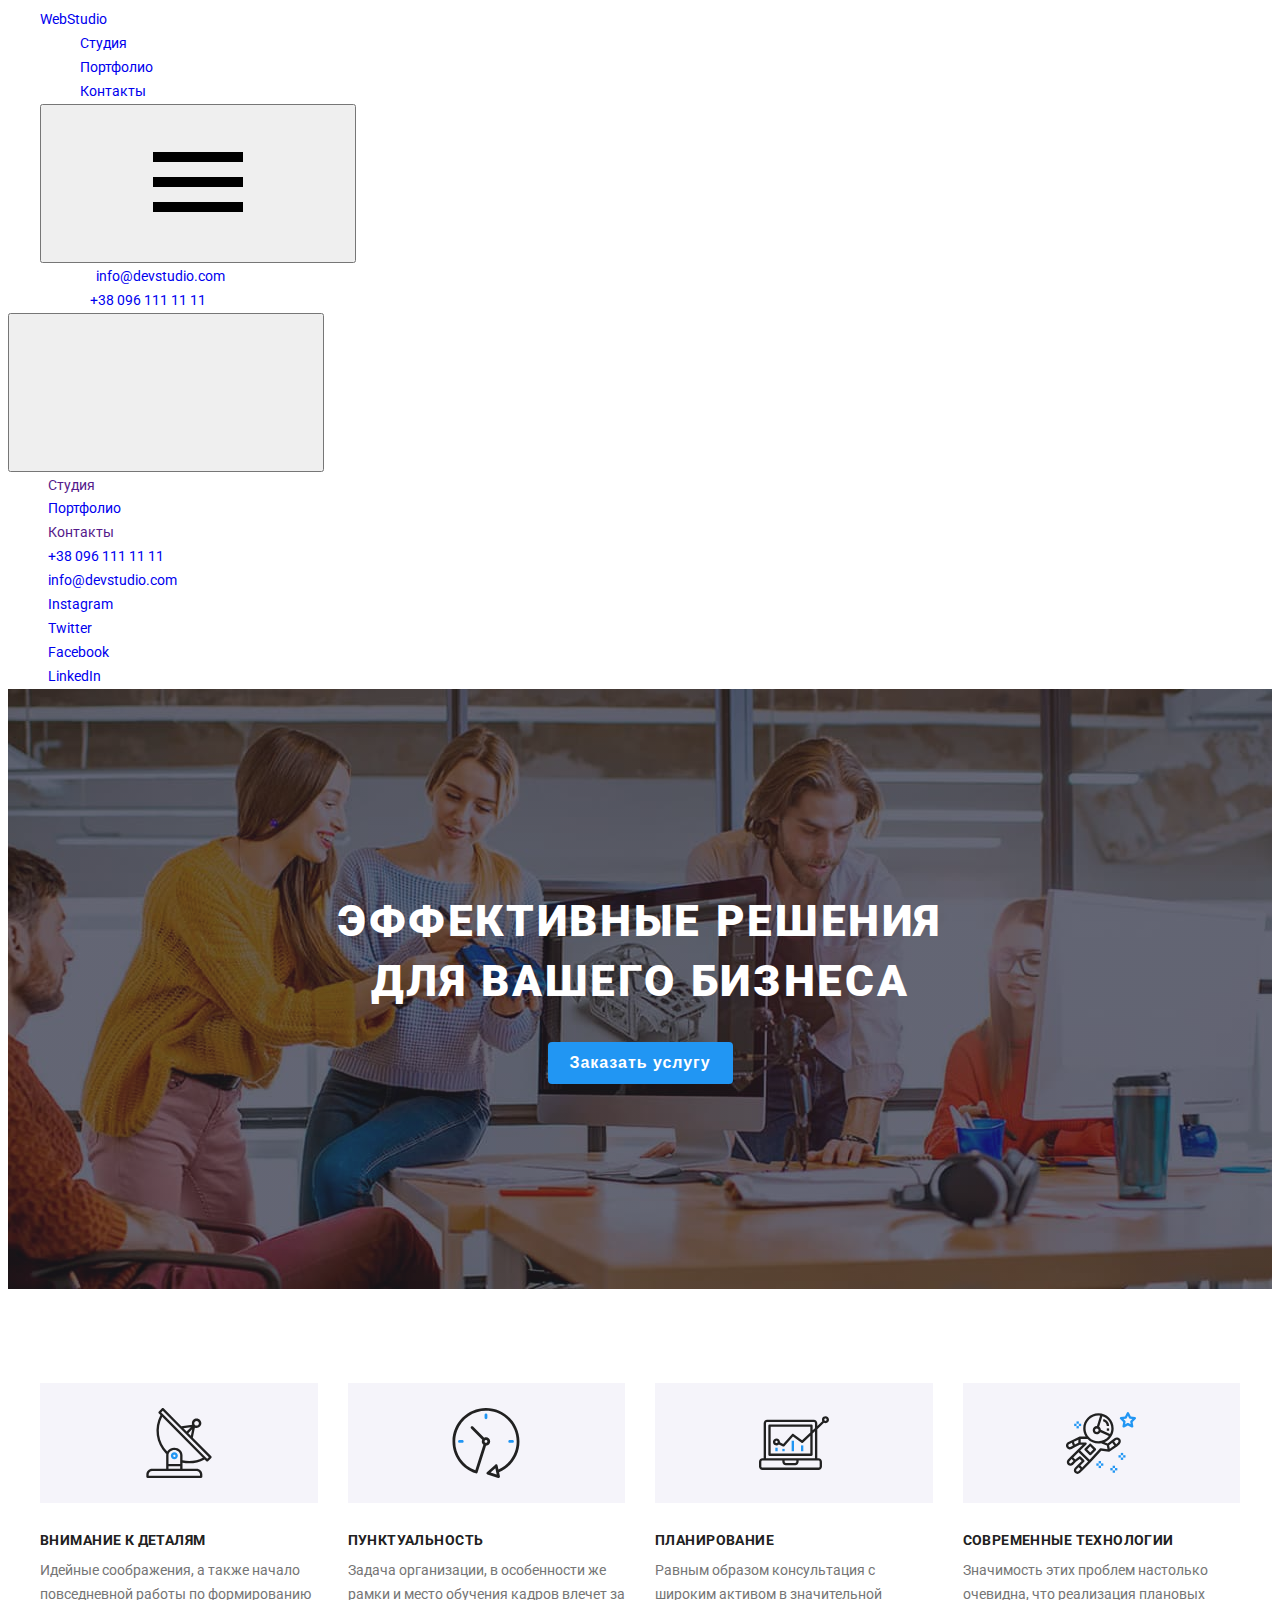
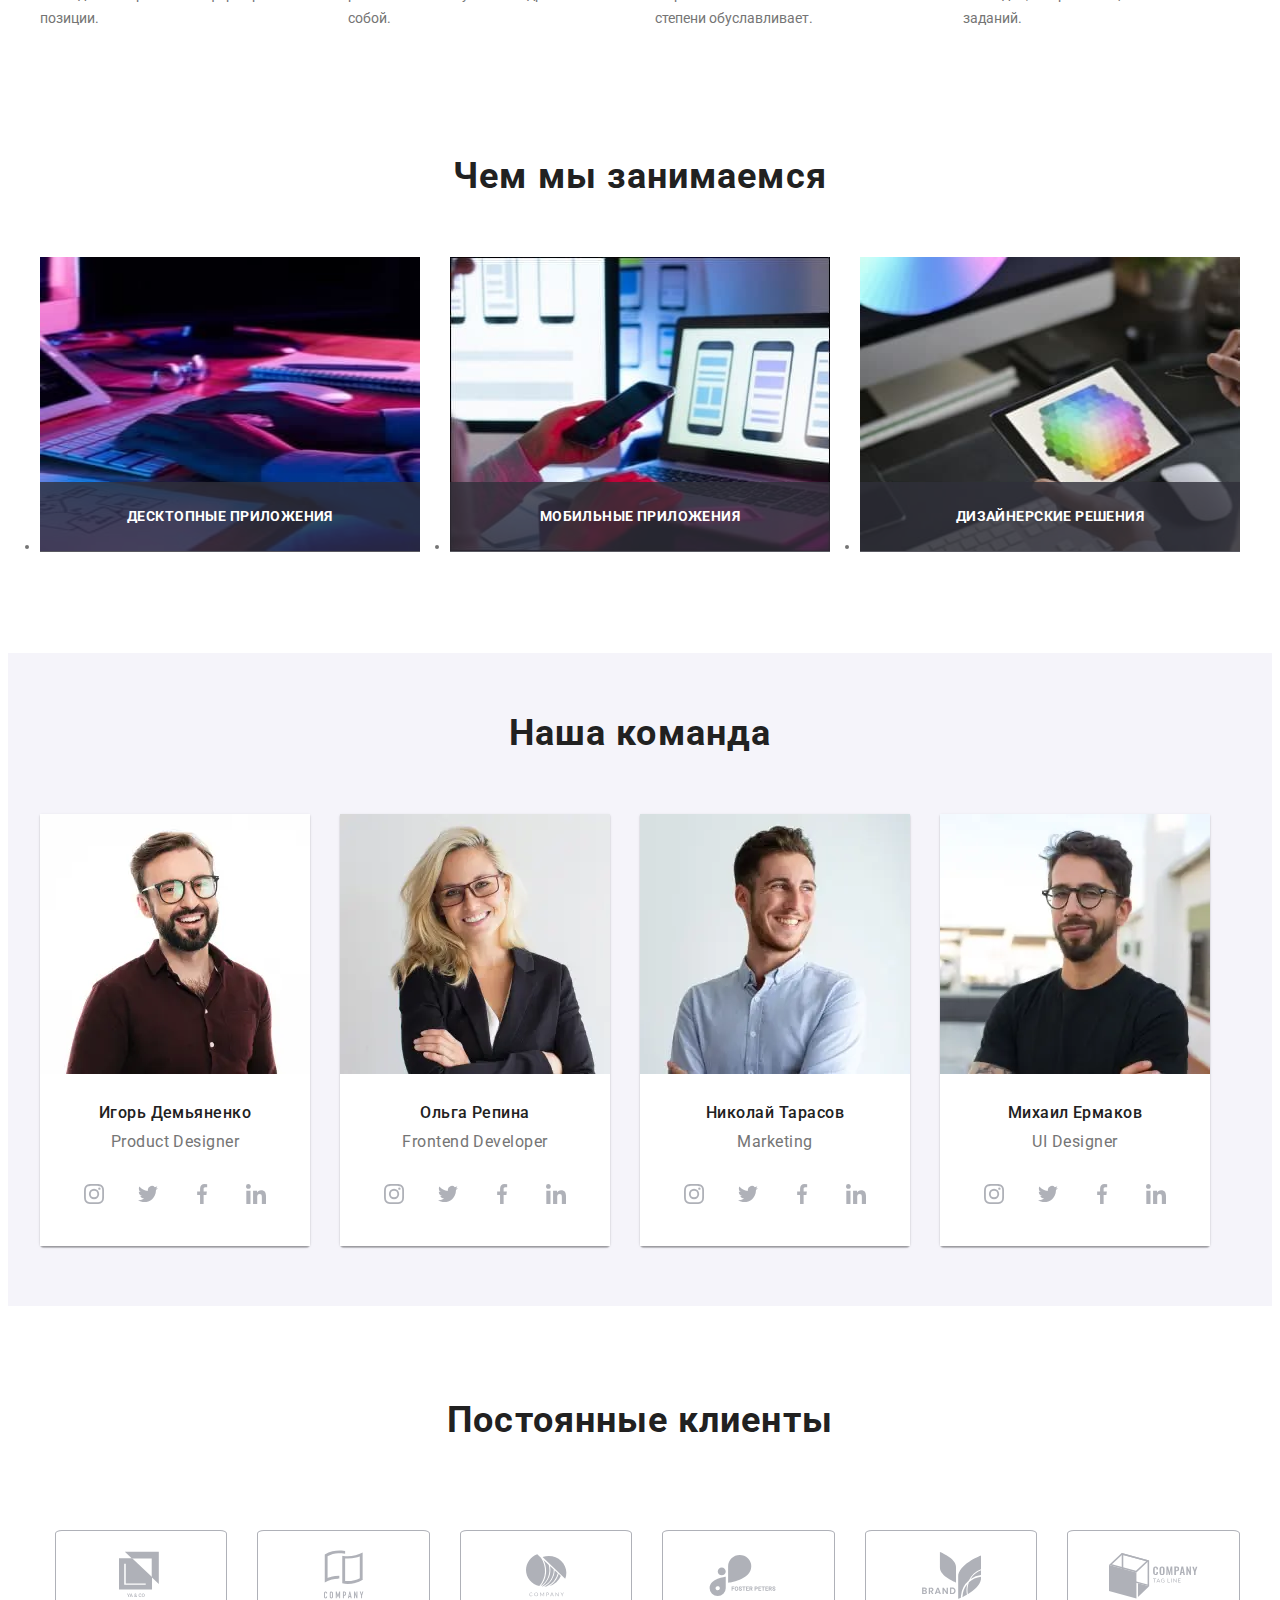
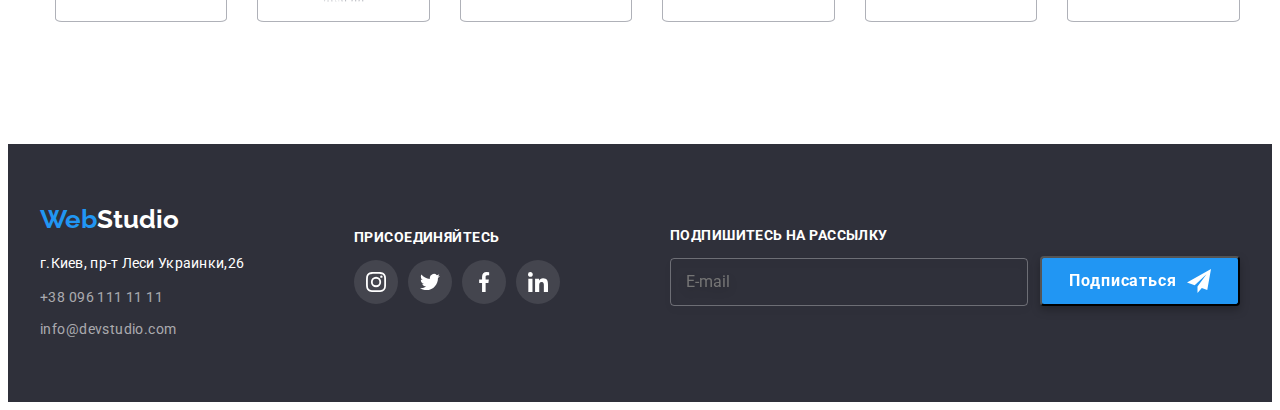
==== commit 6fb290c9: "04,03,1" ====
--- a/index.html
+++ b/index.html
@@ -15,64 +15,61 @@
 </head>
 
  <body class="page">
+    
+<header class="page-header">
     <div class="conteiner">
-        <header>
+        <nav class="header__navigation">
+            <a href="#" class="logo"><span class="logo-accent">Web</span>Studio</a>
+            <ul class="header__list list">
+                <li class="header__item"><a href="#" class="header__link link header__link--current">Студия</a></li>
+                <li class="header__item"><a href="./portfolio.html" class="header__link link">Портфолио</a></li>
+                <li class="header__item"><a href="#" class="header__link link">Контакты</a></li>
+            </ul>
+        </nav>
+        <button type="button" class="menu-button" data-menu-button>
+            <svg class="mob-menu-icon">
+                <use href="./icon/spritecrossmenu.svg#menu"></use>
+            </svg>
+        </button>
+        <ul class="contacts list">
+            <li class="contacts__item"><a href="mailto:info@devstudio.com" class="contacts__link link">
+                    <svg class="contacts__icon" width="16" height="12">
+                        <use href="./icon/spritecrossmenu.svg#icon-envelope"></use>
+                    </svg>info@devstudio.com</a></li>
+            <li class="contacts__item"><a href="tel:380961111111" class="contacts__link link">
+                    <svg class="contacts__icon" width="10" height="16">
+                        <use href="./images/sprite.svg#icon-smartphone"></use>
+                    </svg>+38 096 111 11 11</a></li>
+        </ul>
+    </div>
+    <div class="mobile-menu" data-menu>
+        <button class="mob-menu-btn-close" type="button" data-menu-close>
+            <svg class="mob-menu-icon-close">
+                <use href="./images/sprite.svg#icon-close-menu"></use>
+            </svg>
+        </button>
+        <ul class="mobile-menu__list list">
+            <li class="mobile-menu__item"><a class="mobile-menu__link link" href="">Студия</a></li>
+            <li class="mobile-menu__item"><a class="mobile-menu__link link" href="./portfolio.html">Портфолио</a></li>
+            <li class="mobile-menu__item"><a class="mobile-menu__link link" href="">Контакты</a></li>
+        </ul>
+        <ul class="mobile-menu__contacts list">
+            <li class="mobile-menu__item"><a class="mobile-menu__tel-link link" href="tel:380961111111">+38 096 111 11
+                    11</a></li>
+            <li class="mobile-menu__item"><a class="mobile-menu__mail-link link"
+                    href="mailto:info@devstudio.com">info@devstudio.com</a></li>
+        </ul>
+        <ul class="mobile-menu__socials list">
+            <li class="mobile-menu__social-item"><a class="mobile-menu__social-link link" href="#">Instagram</a></li>
+            <li class="mobile-menu__social-item"><a class="mobile-menu__social-link link" href="#">Twitter</a></li>
+            <li class="mobile-menu__social-item"><a class="mobile-menu__social-link link" href="#">Facebook</a></li>
+            <li class="mobile-menu__social-item"><a class="mobile-menu__social-link link" href="#">LinkedIn</a></li>
+        </ul>
+
+    </div>
+
+</header>
     
-            <nav class="headermenu">
-                <div class="headr-line">
-                    
-                    <a href="./index.html" class="logo">Web<span class="logo-black">Studio</span></a>
-                <button type="button" class="menu-button" data-menu-button aria-expanded="false" aria-controls="menu-container">
-                    <svg width="40" height="40" aria-label="Переключатель мобильного меню">
-                        <use class="icon-cross" href="./icon/spritecrossmenu.svg#cross"></use>
-                        <use class="icon-menu" href="./icon/spritecrossmenu.svg#menu"></use>
-                
-                    </svg>
-                </button>
-
-
-                       
-
-                </div>
-    
-                <div class="menu-container" id="menu-container" data-menu>
-                    <ul class="navigation list">
-                        <li class="item"><a href="./index.html" class="link current">Студия</a></li>
-                        <li class="item"><a href="./portfolio.html" class="link">Портфолио</a></li>
-                        <li class="item"><a href="" class="link">Контакты</a></li>
-                    </ul>
-    
-    
-                    <ul class="contacts list">
-                        <li class="contact-items">
-    
-                            <a href="tel:" class="contact-items-telmailto">
-                                <svg class="itemsvg" width="10" height="16">
-                                    <use href="./icon/sprite.svg#smartphone"></use>
-                                </svg>
-    
-                                +38 096 111 11 11</a>
-                        </li>
-                        <li class="contact-items">
-    
-                            <a href="mailto:" class="contact-items-telmailto">
-                                <svg class="itemsvg" width="16" height="12">
-                                    <use href="./icon/sprite.svg#envelope"></use>
-                                </svg>
-                                info@devstudio.com</a>
-                        </li>
-    
-                    </ul>
-                    <ul class="social list">
-                       <li> <a href="" class="social-text">Instagram</a></li>
-                        <li><a href="" class="social-text">Twitter</a></li>
-                        <li><a href="" class="social-text">Facebook</a></li>
-                        <li><a href="" class="social-text">LinkedIn</a></li>
-                    </ul>
-                </div>
-            </nav>
-        </header>
-    </div>
        <main>
     <section class="section-order">
         <div class="conteiner">
@@ -129,16 +126,23 @@
         <ul class="piople list">
         <li class="piople-elem">
                        
-            <img srcset="
-            ./image/igor-450.jpg 450w,
-            ./image/igor-900.jpg 900w,
-            ./image/igor-354.jpg 354w,
-            ./image/igor-708.jpg 708w,
-            ./image/igor-720.jpg 720w,
-            ./image/igor-540.jpg 540w,
-            " 
-            src="./image/igor-354.jpg" alt="На фото разработчик Игорь " class="piople-foto"
-            sizen="(min-width:1200px)25vw, (min-width:768px)50vw,100vw">
+            <picture>
+                <source srcset="./image/igor-270.webp 1x, ./image/igor-540.webp 2x"
+                    media="(min-width:1200px)" type="image/webp">
+                <source srcset="./image/igor-270.jpg 1x, ./image/igor-540.jpg 2x"
+                    media="(min-width:1200px)">
+            
+                <source srcset="./image/igor-354.webp 1x, ./image/igor-708.webp 2x"
+                    media="(min-width:768px)" type="image/webp">
+                <source srcset="./image/igor-354.jpg 1x, ./image/igor-708.jpg 2x"
+                    media="(min-width:768px)">
+            
+                <source srcset="./image/igor-450.webp 1x, ./image/igor-900.webp 2x"
+                    media="(min-width:320px)" type="image/webp">
+                <source srcset="./image/igor-450.jpg 1x, ./image/igor-900.jpg 2x"
+                    media="(min-width:320px)">
+                <img class="piople-foto" src="./image/igor-450.jpg" alt="фото Игоря Демьяненка">
+            </picture>
             <div class="card-comand">
             <h3 class="section-title name">Игорь Демьяненко</h3>
             <p class="profession">Product Designer</p>
@@ -185,15 +189,17 @@
 
         <li class="piople-elem">            
             
-            <img srcset="
-                        ./image/olga-450.jpg 450w,
-                        ./image/olga-900.jpg 900w,
-                        ./image/olga-354.jpg 354w,
-                        ./image/olga-708.jpg 708w,
-                        ./image/olga-720.jpg 720w,
-                        ./image/olga-540.jpg 540w,
-                        " src="./image/olga-354.jpg" alt="На фото разработчик Игорь " class="piople-foto"
-               >
+            <picture>
+                <source srcset="./image/olga-270.webp 1x, ./image/olga-540.webp 2x" media="(min-width:1200px)" type="image/webp">
+                <source srcset="./image/olga-270.jpg 1x, ./image/olga-540.jpg 2x" media="(min-width:1200px)">
+            
+                <source srcset="./image/olga-354.webp 1x, ./image/olga-708.webp 2x" media="(min-width:768px)" type="image/webp">
+                <source srcset="./image/olga-354.jpg 1x, ./image/olga-708.jpg 2x" media="(min-width:768px)">
+            
+                <source srcset="./image/olga-450.webp 1x, ./image/olga-900.webp 2x" media="(min-width:320px)" type="image/webp">
+                <source srcset="./image/olga-450.jpg 1x, ./imageolgar-900.jpg 2x" media="(min-width:320px)">
+                <img class="piople-foto" src="./image/olga-450.jpg" alt="фото Игоря Демьяненка">
+            </picture>
             <div class="card-comand">
             <h3 class="section-title name">Ольга Репина</h3>
             <p class="profession">Frontend Developer</p>
@@ -239,15 +245,17 @@
         <li class="piople-elem">
             
             
-            <img srcset="
-                        ./image/nikol-450.jpg 450w,
-                        ./image/nikol-900.jpg 900w,
-                        ./image/nikol-354.jpg 354w,
-                        ./image/nikol-708.jpg 708w,
-                        ./image/nikol-720.jpg 720w,
-                        ./image/nikol-540.jpg 540w,
-                        " src="./image/nikol-354.jpg" alt="На фото разработчик Игорь " class="piople-foto"
-                >
+        <picture>
+            <source srcset="./image/nikol-270.webp 1x, ./image/nikol-540.webp 2x" media="(min-width:1200px)" type="image/webp">
+            <source srcset="./image/nikol-270.jpg 1x, ./image/nikol-540.jpg 2x" media="(min-width:1200px)">
+        
+            <source srcset="./image/nikol-354.webp 1x, ./image/nikol-708.webp 2x" media="(min-width:768px)" type="image/webp">
+            <source srcset="./image/nikol-354.jpg 1x, ./image/nikol-708.jpg 2x" media="(min-width:768px)">
+        
+            <source srcset="./image/nikol-450.webp 1x, ./image/nikol-900.webp 2x" media="(min-width:320px)" type="image/webp">
+            <source srcset="./image/nikol-450.jpg 1x, ./image/nikol-900.jpg 2x" media="(min-width:320px)">
+            <img class="piople-foto" src="./image/nikol-450.jpg" alt="фото Игоря Демьяненка">
+        </picture>
                 <div class="card-comand">
             <h3 class="section-title name">Николай Тарасов</h3>
             <p class="profession">Marketing</p>
@@ -293,15 +301,17 @@
         <li class="piople-elem">
             
             
-            <img srcset="
-                        ./image/mihail-450.jpg 450w,
-                        ./image/mihail-900.jpg 900w,
-                        ./image/mihail-354.jpg 354w,
-                        ./image/mihail-702.jpg 702w,
-                        ./image/mihail-720.jpg 720w,
-                        ./image/mihail-540.jpg 540w,
-                        " src="./image/mihail-354.jpg" alt="На фото разработчик Игорь " class="piople-foto"
-                >
+        <picture>
+            <source srcset="./image/mihail-270.webp 1x, ./image/mihail-540.webp 2x" media="(min-width:1200px)" type="image/webp">
+            <source srcset="./image/mihail-270.jpg 1x, ./image/mihail-540.jpg 2x" media="(min-width:1200px)">
+        
+            <source srcset="./image/mihail-354.webp 1x, ./image/mihail-708.webp 2x" media="(min-width:768px)" type="image/webp">
+            <source srcset="./image/mihail-354.jpg 1x, ./image/mihail-708.jpg 2x" media="(min-width:768px)">
+        
+            <source srcset="./image/mihail-450.webp 1x, ./image/mihail-900.webp 2x" media="(min-width:320px)" type="image/webp">
+            <source srcset="./image/mihail-450.jpg 1x, ./image/mihail-900.jpg 2x" media="(min-width:320px)">
+            <img class="piople-foto" src="./image/mihail-450.jpg" alt="фото Игоря Демьяненка">
+        </picture>
                 <div class="card-comand">
             <h3 class="section-title name">Михаил Ермаков</h3>
             <p class="profession">UI Designer</p>
--- a/css/main.min.css
+++ b/css/main.min.css
@@ -1,2 +1,2 @@
-:root{--accent: #2196f3;--primery-text-color: #757575;--white: #ffffff;--black: #000000;--secondary-text-color: #212121;--secondary-bgcolor: #f5f4fa;--whiitetrans: rgba(255, 255, 255, 60%);--timecubic: 250ms, cubic-bezier(0.4, 0, 0.2, 1)}body{background-color:var(--white);color:var(--primery-text-color);font-family:roboto, sans-serif;font-style:normal;font-size:14px;line-height:1.71}a{text-decoration:none}.conteiner{margin-left:auto;margin-right:auto;padding-left:15px;padding-right:15px;position:relative}@media screen and (min-width: 480px){.conteiner{width:480px}}@media screen and (min-width: 768px){.conteiner{width:768px}}@media screen and (min-width: 1200px){.conteiner{width:1200px}}.list{list-style:none;margin-top:0px;margin-bottom:0px;padding-top:0px;padding-bottom:0px}.section-title{margin-top:0px;margin-bottom:10px;color:var(--secondary-text-color);font-weight:bold;font-size:14px;line-height:1.14;letter-spacing:0.03em}@media screen and (max-width: 767px){.section-title{text-align:center}}.site-nav{padding-top:60px;padding-bottom:60px;padding-left:0px;margin:0px}@media screen and (min-width: 768px){.site-nav{display:-webkit-box;display:-ms-flexbox;display:flex;-ms-flex-wrap:wrap;flex-wrap:wrap;margin:-15px}}.page{position:relative}@media screen and (min-width: 768px){.headermenu{display:-webkit-box;display:-ms-flexbox;display:flex;-webkit-box-align:center;-ms-flex-align:center;align-items:center}.headermenu .menu-button{display:none}}.headr-line{display:-webkit-box;display:-ms-flexbox;display:flex;-webkit-box-pack:justify;-ms-flex-pack:justify;justify-content:space-between;-webkit-box-align:center;-ms-flex-align:center;align-items:center;height:60px}@media screen and (min-width: 768px){.headr-line{padding-right:80px;height:80px}}@media screen and (max-width: 767px){.menu-container{display:none;position:absolute;top:100%;left:20px;width:100%}.menu-container.is-open{display:block;background-color:white}}@media screen and (min-width: 768px){.menu-container{display:-webkit-box;display:-ms-flexbox;display:flex;-webkit-box-pack:justify;-ms-flex-pack:justify;justify-content:space-between;-webkit-box-flex:1;-ms-flex-positive:1;flex-grow:1;height:60px}}.logo{margin-right:93px;color:var(--accent);font-family:raleway, sans-serif;font-weight:bold;font-size:26px;line-height:1.2;-webkit-transition-property:color;transition-property:color;-webkit-transition-timing-function:cubic-bezier(0.4, 0, 0.2, 1);transition-timing-function:cubic-bezier(0.4, 0, 0.2, 1);-webkit-transition-duration:250ms;transition-duration:250ms}.logo:hover,.logo:focus{color:var(--black)}@media screen and (min-width: 768px){.logo{margin-right:0px}}.logo-black{color:var(--black);-webkit-transition-property:color;transition-property:color;-webkit-transition-timing-function:cubic-bezier(0.4, 0, 0.2, 1);transition-timing-function:cubic-bezier(0.4, 0, 0.2, 1);-webkit-transition-duration:250ms;transition-duration:250ms}.logo-black:hover,.logo-black:focus{color:var(--accent)}.menu-button{display:-webkit-inline-box;display:-ms-inline-flexbox;display:inline-flex;padding:0px;margin:0px;border:none;background-color:transparent;fill:currentColor}.menu-button:hover,.menu-button:focus{fill:var(--accent)}.menu-button.is-open .icon-cross{display:block}.menu-button .icon-menu{display:block}.menu-button.is-open .icon-menu{display:none}.menu-button .icon-cross{display:none}.social{display:-webkit-box;display:-ms-flexbox;display:flex;-ms-flex-pack:distribute;justify-content:space-around}@media screen and (min-width: 768px){.social{display:none}}.social-text{padding-left:10px;padding-right:10px;font-family:Roboto;font-style:normal;font-weight:500;font-size:18px;line-height:22px;letter-spacing:0.02em;color:var(--accent);border-right:1px solid rgba(33,33,33,0.2)}.social-text:last-child{border-right:none}.social-text:first-child{padding-left:0px}@media screen and (max-width: 767px){.menu-container{display:none;position:absolute;top:100%;left:0;width:100%}.menu-container.is-open{display:block;z-index:2}}@media screen and (min-width: 768px){.menu-container{display:-webkit-box;display:-ms-flexbox;display:flex;-webkit-box-pack:justify;-ms-flex-pack:justify;justify-content:space-between;-webkit-box-flex:1;-ms-flex-positive:1;flex-grow:1;padding:0px}}@media screen and (max-width: 767px){.item{padding-top:32px}}@media screen and (min-width: 768px){.navigation .current{color:var(--accent);position:relative}}.navigation .current::after{position:absolute;bottom:-31px;right:0px;content:"";height:4px;left:0px;background-color:var(--accent);border-radius:2px}@media screen and (max-width: 767px){.navigation .current::after{height:0px}}.link{color:var(--secondary-text-color);font-weight:500;font-size:14px;line-height:1.14;letter-spacing:0.02em;-webkit-transition-property:color;transition-property:color;-webkit-transition-timing-function:cubic-bezier(0.4, 0, 0.2, 1);transition-timing-function:cubic-bezier(0.4, 0, 0.2, 1);-webkit-transition-duration:250ms;transition-duration:250ms}.link:hover,.link:focus{color:var(--accent)}@media screen and (max-width: 767px){.link{font-size:40px;line-height:1.18}}@media screen and (min-width: 768px){.navigation{display:-webkit-box;display:-ms-flexbox;display:flex;-webkit-box-align:center;-ms-flex-align:center;align-items:center;padding:0px}}@media screen and (max-width: 767px){.navigation{padding-bottom:300px}}@media screen and (min-width: 768px){.item{padding-right:50px}.item:last-child{padding-right:0px}}.contacts{display:-webkit-box;display:-ms-flexbox;display:flex;-webkit-box-pack:center;-ms-flex-pack:center;justify-content:center}@media screen and (max-width: 1199px){.contacts{-webkit-box-orient:vertical;-webkit-box-direction:normal;-ms-flex-direction:column;flex-direction:column}}@media screen and (min-width: 1200px){.contacts{-webkit-box-orient:horizontal;-webkit-box-direction:normal;-ms-flex-direction:row;flex-direction:row;-webkit-box-align:center;-ms-flex-align:center;align-items:center}}@media screen and (min-width: 1200px){.contact-items{padding-right:30px}}@media screen and (max-width: 767px){.contact-items{font-size:24px}}.contact-items-telmailto{display:-webkit-inline-box;display:-ms-inline-flexbox;display:inline-flex;-webkit-box-align:center;-ms-flex-align:center;align-items:center;color:var(--primery-text-color);font-weight:500;font-size:14px;line-height:1.14;letter-spacing:0.02em;-webkit-transition-property:color, fill;transition-property:color, fill;-webkit-transition-timing-function:cubic-bezier(0.4, 0, 0.2, 1);transition-timing-function:cubic-bezier(0.4, 0, 0.2, 1);-webkit-transition-duration:250ms;transition-duration:250ms}.contact-items-telmailto:hover,.contact-items-telmailto:focus{color:var(--accent);fill:var(--accent)}@media screen and (max-width: 767px){.contact-items-telmailto:hover,.contact-items-telmailto:focus{font-size:34px}}.envelope{margin-right:10px;background-size:contain}.smartphone::before{content:"";background-image:url(../icon/smartphone.svg);width:10px;height:16px;margin-right:10px;background-size:contain}.itemsvg{fill:currentColor;margin-right:10px;-webkit-transition-property:fill;transition-property:fill;-webkit-transition-timing-function:cubic-bezier(0.4, 0, 0.2, 1);transition-timing-function:cubic-bezier(0.4, 0, 0.2, 1);-webkit-transition-duration:250ms;transition-duration:250ms}.itemsvg:hover,.itemsvg:focus{fill:var(--accent)}@media screen and (max-width: 767px){.itemsvg{display:none}}.section-order{background-image:-webkit-gradient(linear, left top, right top, from(rgba(47,48,58,0.4)), to(rgba(47,48,58,0.4))),url(../image/fonmobile.jpg);background-image:linear-gradient(to right, rgba(47,48,58,0.4), rgba(47,48,58,0.4)),url(../image/fonmobile.jpg);background-repeat:no-repeat;background-position:center;background-size:cover;background-color:var(--primery-text-color);margin-left:auto;margin-right:auto;-webkit-box-align:center;-ms-flex-align:center;align-items:center;text-align:center}@media screen and (min-device-pixel-ratio: 2), screen and (-webkit-min-device-pixel-ratio: 2), screen and (min-resolution: 192dpi), screen and (min-resolution: 2dppx){.section-order{background-image:-webkit-gradient(linear, left top, right top, from(rgba(47,48,58,0.4)), to(rgba(47,48,58,0.4))),url("../image/fonmobile2x.jpg");background-image:linear-gradient(to right, rgba(47,48,58,0.4), rgba(47,48,58,0.4)),url("../image/fonmobile2x.jpg")}}@media screen and (min-width: 768px){.section-order{background-image:-webkit-gradient(linear, left top, right top, from(rgba(47,48,58,0.4)), to(rgba(47,48,58,0.4))),url("../image/fontablet.jpg");background-image:linear-gradient(to right, rgba(47,48,58,0.4), rgba(47,48,58,0.4)),url("../image/fontablet.jpg")}}@media screen and (min-width: 768px) and (min-device-pixel-ratio: 2), screen and (min-width: 768px) and (-webkit-min-device-pixel-ratio: 2), screen and (min-width: 768px) and (min-resolution: 192dpi), screen and (min-width: 768px) and (min-resolution: 2dppx){.section-order{background-image:-webkit-gradient(linear, left top, right top, from(rgba(47,48,58,0.4)), to(rgba(47,48,58,0.4))),url("../image/fontablet2x.jpg");background-image:linear-gradient(to right, rgba(47,48,58,0.4), rgba(47,48,58,0.4)),url("../image/fontablet2x.jpg")}}@media screen and (min-width: 768px) and (min-width: 1200px){.section-order{min-height:600px;background-image:-webkit-gradient(linear, left top, right top, from(rgba(47,48,58,0.4)), to(rgba(47,48,58,0.4))),url("../image/fondesctop.jpg");background-image:linear-gradient(to right, rgba(47,48,58,0.4), rgba(47,48,58,0.4)),url("../image/fondesctop.jpg")}}@media screen and (min-width: 768px) and (min-width: 1200px) and (min-device-pixel-ratio: 2), screen and (min-width: 768px) and (min-width: 1200px) and (-webkit-min-device-pixel-ratio: 2), screen and (min-width: 768px) and (min-width: 1200px) and (min-resolution: 192dpi), screen and (min-width: 768px) and (min-width: 1200px) and (min-resolution: 2dppx){.section-order{background-image:-webkit-gradient(linear, left top, right top, from(rgba(47,48,58,0.4)), to(rgba(47,48,58,0.4))),url("../image/fondesctop2x.jpg");background-image:linear-gradient(to right, rgba(47,48,58,0.4), rgba(47,48,58,0.4)),url("../image/fondesctop2x.jpg")}}.conteinermenu{padding-top:118px;padding-bottom:118px;padding-left:40px;padding-right:40px}@media screen and (min-width: 768px){.conteinermenu{padding-left:160px;padding-right:160px}}@media screen and (min-width: 1200px){.conteinermenu{padding-top:203px;padding-bottom:203px}}.accentpage{margin-top:0px;margin-bottom:30px;margin-left:auto;margin-right:auto;color:var(--white);max-width:696px;font-weight:900;font-size:44px;line-height:1.36;text-align:center;letter-spacing:0.06em}@media screen and (max-width: 1199px){.accentpage{font-size:26px;line-height:1.61}}.button{font-weight:500;font-size:16px;line-height:1.63;text-align:center;letter-spacing:0.03em;border-radius:4px;padding:6px 22px;min-width:73px;border:0px;-webkit-transition-property:color, background-color;transition-property:color, background-color;-webkit-transition-timing-function:cubic-bezier(0.4, 0, 0.2, 1);transition-timing-function:cubic-bezier(0.4, 0, 0.2, 1);-webkit-transition-duration:250ms;transition-duration:250ms}.button.primery{color:var(--white);background-color:var(--accent);font-weight:bold;font-size:16px;line-height:1.88;letter-spacing:0.06em}.section-aboutus{padding-top:94px;padding-bottom:94px}@media screen and (max-width: 768px){.section-aboutus{padding-top:60px;padding-bottom:60px}}.specification{list-style:none;margin:0px;padding:0px}@media screen and (min-width: 768px){.specification{display:-webkit-box;display:-ms-flexbox;display:flex;-ms-flex-wrap:wrap;flex-wrap:wrap;margin:-15px}}.specification-elem{position:relative;padding-right:0px;padding-left:0px;margin:0px}@media screen and (min-width: 768px){.specification-elem{width:calc((100% - 4 * 15px) / 2);margin:15px}}@media screen and (min-width: 1200px){.specification-elem{width:calc((100% - 8 * 15px) / 4)}}@media screen and (max-width: 767px){.specification-elem:not(:last-child){margin-bottom:30px}}.elem-title{margin-top:0px;margin-bottom:10px;color:var(--secondary-text-color);font-weight:bold;font-size:14px;line-height:1.14;letter-spacing:0.03em}@media screen and (max-width: 767px){.elem-title{text-align:center}}.img{display:block}.secondary{color:var(--black);background-color:#f5f4fa}.elem-discription{margin:0px}.scenery::before{display:block;content:"";height:120px;background-image:url(../image/antenna.svg);background-size:70px 70px;background-repeat:no-repeat;background-position:center;background-color:var(--secondary-bgcolor);margin-bottom:30px;margin-left:0px;margin-right:0px}.scenery:nth-child(2)::before{background-image:url(../image/clock.svg)}.scenery:nth-child(3)::before{background-image:url(../image/diagram.svg)}.scenery:nth-child(4)::before{background-image:url(../image/astronaut.svg)}.flexem .scenery{padding-left:auto;padding-right:auto}.section-categories{display:none}@media screen and (min-width: 1200px){.section-categories{display:-webkit-box;display:-ms-flexbox;display:flex}}.categories{padding-bottom:94px}@media screen and (max-width: 768px){.categories{display:none}}@media screen and (min-width: 1200px){.categories{display:-webkit-box;display:-ms-flexbox;display:flex;-ms-flex-wrap:wrap;flex-wrap:wrap;margin:-15px}}.box{width:100%}.categories-set-elem{margin:15px;position:relative}@media screen and (min-width: 1200px){.categories-set-elem{width:calc((100% - 6 * 15px) / 3)}}.flexemp{position:absolute;display:-webkit-box;display:-ms-flexbox;display:flex;bottom:7px;-webkit-box-pack:center;-ms-flex-pack:center;justify-content:center;-webkit-box-align:center;-ms-flex-align:center;align-items:center;right:0px;left:0px;height:70px;margin-top:0px;margin-bottom:0px;background-color:rgba(47,48,58,0.8);font-family:Roboto;font-style:normal;font-weight:bold;font-size:14px;line-height:1.14;text-align:center;letter-spacing:0.03em;color:#ffffff}.aboutzag{font-family:Roboto;font-style:normal;font-weight:bold;font-size:36px;line-height:42px;text-align:center;letter-spacing:0.03em;color:#212121}.categories-set{padding:0;margin:-15px;display:-webkit-box;display:-ms-flexbox;display:flex;padding-bottom:94px}@media screen and (max-width: 1199px){.categories-set{display:block}}.categories-set-elem{padding:0px;margin:15px;width:calc((100% - 6 * 15px) / 3)}.categories-title{margin-bottom:60px}.section-team{background-color:#f5f4fa;padding-top:60px;padding-bottom:60px}.piople{width:100%;display:block;padding:0px;margin:0px}@media screen and (min-width: 768px){.piople{display:-webkit-box;display:-ms-flexbox;display:flex;-ms-flex-wrap:wrap;flex-wrap:wrap;margin:-15px}}.profession{margin-top:0px;margin-bottom:20px;font-weight:normal;font-size:16px;line-height:1.18;text-align:center;letter-spacing:0.03em}.name{margin-top:0px;margin-bottom:10px;font-weight:500;font-size:16px;line-height:1.18;text-align:center;letter-spacing:0.03em}.card{padding-left:24px;padding-right:24px}.card-comand{display:block;padding-top:30px;padding-bottom:30px;background-color:var(--white)}.piople-elem{padding-right:0px;padding-left:0px;-webkit-box-shadow:0px 1px 3px rgba(0,0,0,0.12),0px 1px 1px rgba(0,0,0,0.14),0px 2px 1px rgba(0,0,0,0.2);box-shadow:0px 1px 3px rgba(0,0,0,0.12),0px 1px 1px rgba(0,0,0,0.14),0px 2px 1px rgba(0,0,0,0.2);border-radius:0px 0px 4px 4px}@media screen and (min-width: 768px){.piople-elem{width:calc((100% - 4 * 15px) / 2);margin:15px}}@media screen and (min-width: 1200px){.piople-elem{width:calc((100% - 8 * 15px) / 4)}}@media screen and (max-width: 767px){.piople-elem:not(:last-child){margin-bottom:30px}}.piople-foto{width:100%}.socseti{display:-webkit-box;display:-ms-flexbox;display:flex;list-style:none;-webkit-box-pack:center;-ms-flex-pack:center;justify-content:center;padding-left:32px;padding-right:32px;padding-top:0px;padding-bottom:0px}.socsetiicon{display:-webkit-inline-box;display:-ms-inline-flexbox;display:inline-flex;width:44px;height:44px;border-color:var(--primery-text-color);-webkit-box-pack:center;-ms-flex-pack:center;justify-content:center;-webkit-box-align:center;-ms-flex-align:center;align-items:center;border-radius:50%;color:var(--color2, #afb1b8);-webkit-transition-property:color, background-color;transition-property:color, background-color;-webkit-transition-timing-function:cubic-bezier(0.4, 0, 0.2, 1);transition-timing-function:cubic-bezier(0.4, 0, 0.2, 1);-webkit-transition-duration:250ms;transition-duration:250ms}.socsetiicon:hover,.socsetiicon:focus{background-color:var(--accent);color:var(--white)}.grey{fill:currentColor}.img{width:100%}.zag{padding-bottom:30px;margin:0px;font-weight:bold;font-size:36px;line-height:1.16;text-align:center;letter-spacing:0.03em;color:var(--secondary-text-color)}@media screen and (min-width: 1200px){.zag{padding-bottom:60px}}.section-clients{padding-top:94px;padding-bottom:94px}@media screen and (max-width: 767px){.section-clients{padding-top:60px;padding-bottom:60px}}.cardclient{display:-webkit-box;display:-ms-flexbox;display:flex;-ms-flex-wrap:wrap;flex-wrap:wrap;list-style:none;padding:0px;margin-right:-15px}.client{display:-webkit-inline-box;display:-ms-inline-flexbox;display:inline-flex;-webkit-box-pack:center;-ms-flex-pack:center;justify-content:center;-webkit-box-align:center;-ms-flex-align:center;align-items:center;margin:15px;padding:0px;height:90px}@media screen and (max-width: 767px){.client{width:calc((100% - 4 * 15px) / 2)}}@media screen and (min-width: 768px){.client{width:calc((100% - 6 * 15px) / 3)}}@media screen and (min-width: 1200px){.client{width:calc((100% - 12 * 15px) / 6)}}.svga{display:-webkit-inline-box;display:-ms-inline-flexbox;display:inline-flex;-webkit-box-pack:center;-ms-flex-pack:center;justify-content:center;-webkit-box-align:center;-ms-flex-align:center;align-items:center;border:1px solid #afb1b8;border-radius:4%;color:#afb1b8;width:100%;height:100%;outline:none;-webkit-transition-property:color, border;transition-property:color, border;-webkit-transition-timing-function:cubic-bezier(0.4, 0, 0.2, 1);transition-timing-function:cubic-bezier(0.4, 0, 0.2, 1);-webkit-transition-duration:250ms;transition-duration:250ms}.svga:hover,.svga:focus{color:var(--accent);border:1px solid #2196f3}.svga .greyclient{fill:currentColor}.section-title.aboutzag{padding-bottom:30px;margin:0px;font-weight:bold;font-size:36px;line-height:1.16;text-align:center;letter-spacing:0.03em;color:var(--secondary-text-color)}.footer{padding-top:60px;padding-bottom:60px;background-color:#2f303a}.contact{display:-webkit-box;display:-ms-flexbox;display:flex}@media screen and (max-width: 767px){.contact{display:block;text-align:center}}@media screen and (min-width: 768px) and (max-width: 1199px){.contact{-ms-flex-wrap:wrap;flex-wrap:wrap;-webkit-box-pack:center;-ms-flex-pack:center;justify-content:center}}@media screen and (min-width: 1200px){.contact{-webkit-box-pack:justify;-ms-flex-pack:justify;justify-content:space-between}}.footeradres{margin-right:70px}@media screen and (max-width: 767px){.footeradres{margin-right:0px;margin-bottom:60px}}@media screen and (min-width: 768px) and (max-width: 1199px){.footeradres{margin-right:0px;width:50%;text-align:center}}.footerlink{padding-top:12px;margin-right:70px}@media screen and (max-width: 767px){.footerlink{padding-top:0px;margin-right:0px;margin-bottom:60px}}@media screen and (min-width: 768px) and (max-width: 1199px){.footerlink{width:50%;margin-right:0px;text-align:center;padding-top:0px}}.footersubscription{padding-top:12px}@media screen and (max-width: 767px){.footersubscription{padding-top:0px}}@media screen and (min-width: 768px) and (max-width: 1199px){.footersubscription{padding-top:60px}}.logotip{margin-bottom:20px}.logofoot{margin-bottom:20px;color:var(--accent);font-family:raleway, sans-serif;font-weight:bold;font-size:26px;line-height:1.2;-webkit-transition-property:color;transition-property:color;-webkit-transition-timing-function:cubic-bezier(0.4, 0, 0.2, 1);transition-timing-function:cubic-bezier(0.4, 0, 0.2, 1);-webkit-transition-duration:250ms;transition-duration:250ms}.logofoot:hover,.logofoot:focus{color:var(--white)}.white{color:var(--white);-webkit-transition-property:color;transition-property:color;-webkit-transition-timing-function:cubic-bezier(0.4, 0, 0.2, 1);transition-timing-function:cubic-bezier(0.4, 0, 0.2, 1);-webkit-transition-duration:250ms;transition-duration:250ms}.white:hover,.white:focus{color:var(--accent);-webkit-transition:var(--timecubic);transition:var(--timecubic)}.sitenav{color:var(--secondary-text-color);font-weight:500;font-size:14px;line-height:1.14;letter-spacing:0.02em;padding-left:0px}.adres{margin-top:0px;margin-bottom:8px;color:var(--white);font-weight:400}.adres .links{color:var(--whiitetrans);font-weight:normal;font-size:14px;line-height:1.71;letter-spacing:0.03em}.join{font-family:Roboto;font-style:normal;font-weight:bold;font-size:14px;line-height:1.14;letter-spacing:0.03em;text-transform:uppercase;color:#ffffff;padding-top:0px}@media screen and (max-width: 1199px){.join{margin-bottom:20px}}.footericon{list-style:none;display:-webkit-box;display:-ms-flexbox;display:flex;padding-left:0px;padding-top:0px;padding-bottom:0px}@media screen and (max-width: 1199px){.footericon{-webkit-box-pack:center;-ms-flex-pack:center;justify-content:center}}.svgicon{display:block;margin-right:10px}.svgicon:last-child{margin-right:0px}.footerbgicon{display:-webkit-inline-box;display:-ms-inline-flexbox;display:inline-flex;width:44px;height:44px;-webkit-box-pack:center;-ms-flex-pack:center;justify-content:center;-webkit-box-align:center;-ms-flex-align:center;align-items:center;border-radius:50%;background-color:rgba(255,255,255,0.1);-webkit-transition-property:background-color;transition-property:background-color;-webkit-transition-timing-function:cubic-bezier(0.4, 0, 0.2, 1);transition-timing-function:cubic-bezier(0.4, 0, 0.2, 1);-webkit-transition-duration:250ms;transition-duration:250ms}.footerbgicon:hover,.footerbgicon:focus{background-color:var(--accent)}.iconwhite{fill:var(--white)}.sitenav .adres:last-child{margin-bottom:0px}@media screen and (max-width: 767px){.form{display:-webkit-box;display:-ms-flexbox;display:flex;-webkit-box-orient:vertical;-webkit-box-direction:normal;-ms-flex-direction:column;flex-direction:column;-webkit-box-align:center;-ms-flex-align:center;align-items:center}}.subscriptionfoot{padding-top:12px;display:-webkit-box;display:-ms-flexbox;display:flex;-webkit-box-orient:vertical;-webkit-box-direction:normal;-ms-flex-direction:column;flex-direction:column;width:370px;-webkit-box-pack:center;-ms-flex-pack:center;justify-content:center}@media screen and (max-width: 767px){.subscriptionfoot{display:block;width:100%}}.script{font-family:Roboto;font-style:normal;font-weight:bold;font-size:14px;line-height:1.14;letter-spacing:0.03em;text-transform:uppercase;color:#ffffff}@media screen and (min-width: 768px) and (max-width: 1199px){.script{text-align:center}}.inputmail{width:358px;height:48px;margin-top:14px;margin-bottom:14px;margin-right:12px;padding-left:15px;background-color:transparent;color:var(--whiitetrans);font-family:Roboto;font-style:normal;font-weight:normal;font-size:16px;line-height:1.25;border:1px solid rgba(255,255,255,0.3);-webkit-box-sizing:border-box;box-sizing:border-box;-webkit-filter:drop-shadow(0px 4px 4px rgba(0,0,0,0.15));filter:drop-shadow(0px 4px 4px rgba(0,0,0,0.15));border-radius:4px}@media screen and (max-width: 479px){.subscriptionfoot .inputmail{width:100%}}.but{padding-bottom:12px}.but .butmail{display:-webkit-box;display:-ms-flexbox;display:flex;-webkit-box-pack:center;-ms-flex-pack:center;justify-content:center;-webkit-box-align:center;-ms-flex-align:center;align-items:center;width:200px;height:50px;background-color:var(--accent);font-family:Roboto;font-style:normal;font-weight:bold;font-size:16px;line-height:1.88;letter-spacing:0.06em;color:#ffffff;-webkit-filter:drop-shadow(0px 4px 4px rgba(0,0,0,0.25));filter:drop-shadow(0px 4px 4px rgba(0,0,0,0.25));border-radius:4px}.but .butmailspan{margin-right:10px}.butm{padding-bottom:0px}.backdrop{position:fixed;top:0px;left:0px;width:100%;height:100%;background-color:rgba(0,0,0,0.2);overflow-y:scroll}.backdrop.is-hidden{opacity:0;pointer-events:none}.modal{position:absolute;top:46%;left:50%;-webkit-transform:translate(-50%, -50%);transform:translate(-50%, -50%);width:528px;height:581px;background-color:var(--white)}@media screen and (max-width: 767px){.modal{top:30%;width:450px;margin-top:93px;margin-bottom:93px;height:609px}}@media screen and (min-width: 768px) and (max-width: 1199px){.modal{top:42%;width:450px;height:612px}}@media screen and (max-width: 467px){.modal{width:100%}}.current::after{position:absolute;bottom:0px;right:0px;content:"";height:4px;left:0px;background-color:var(--accent);border-radius:2px}.imgport{outline:none;-webkit-transition-property:opacity;transition-property:opacity;-webkit-transition-timing-function:cubic-bezier(0.4, 0, 0.2, 1);transition-timing-function:cubic-bezier(0.4, 0, 0.2, 1);-webkit-transition-duration:250ms;transition-duration:250ms}.imgport:hover .imgportp,.imgport:focus .imgportp{-webkit-transform:translateY(0%);transform:translateY(0%);opacity:1}.flex-elem:hover,.flex-elem:focus{-webkit-box-shadow:0px 1px 1px rgba(0,0,0,0.12),0px 4px 4px rgba(0,0,0,0.06),1px 4px 6px rgba(0,0,0,0.16);box-shadow:0px 1px 1px rgba(0,0,0,0.12),0px 4px 4px rgba(0,0,0,0.06),1px 4px 6px rgba(0,0,0,0.16)}.form{display:-webkit-box;display:-ms-flexbox;display:flex;-webkit-box-align:end;-ms-flex-align:end;align-items:flex-end}@media screen and (max-width: 768px){.form{-webkit-box-orient:vertical;-webkit-box-direction:normal;-ms-flex-direction:column;flex-direction:column;-webkit-box-align:center;-ms-flex-align:center;align-items:center}}.subscription{padding-top:12px;display:-webkit-box;display:-ms-flexbox;display:flex;-webkit-box-orient:vertical;-webkit-box-direction:normal;-ms-flex-direction:column;flex-direction:column;width:370px;-webkit-box-pack:center;-ms-flex-pack:center;justify-content:center}.script{font-family:Roboto;font-style:normal;font-weight:bold;font-size:14px;line-height:1.14;letter-spacing:0.03em;text-transform:uppercase;color:#ffffff}.inputmail{width:358px;height:48px;margin-top:14px;margin-bottom:14px;margin-right:12px;padding-left:15px;background-color:transparent;color:var(--whiitetrans);font-family:Roboto;font-style:normal;font-weight:normal;font-size:16px;line-height:1.25;border:1px solid rgba(255,255,255,0.3);-webkit-box-sizing:border-box;box-sizing:border-box;-webkit-filter:drop-shadow(0px 4px 4px rgba(0,0,0,0.15));filter:drop-shadow(0px 4px 4px rgba(0,0,0,0.15));border-radius:4px}@media screen and (min-width: 1200px){.inputmail{margin-bottom:0px}}.but{padding-bottom:12px}.butmail{display:-webkit-box;display:-ms-flexbox;display:flex;-webkit-box-pack:center;-ms-flex-pack:center;justify-content:center;-webkit-box-align:center;-ms-flex-align:center;align-items:center;width:200px;height:50px;background-color:var(--accent);font-family:Roboto;font-style:normal;font-weight:bold;font-size:16px;line-height:1.88;letter-spacing:0.06em;color:#ffffff;-webkit-filter:drop-shadow(0px 4px 4px rgba(0,0,0,0.25));filter:drop-shadow(0px 4px 4px rgba(0,0,0,0.25));border-radius:4px}.butmailspan{margin-right:10px}.formmodal{position:relative;width:448px;margin-left:auto;margin-right:auto}@media screen and (min-width: 480px){.formmodal{padding-left:40px;padding-right:40px}}@media screen and (max-width: 479px){.formmodal{padding-left:3px;padding-right:3px}}@media screen and (min-width: 768px){.formmodal{width:100%}}.butclose{position:absolute;right:8px;top:8px;width:30px;height:30px;border:1px solid rgba(0,0,0,0.1);background-color:transparent;border-radius:50%}.clos{fill:currentColor;-webkit-transition-property:fill;transition-property:fill;-webkit-transition-timing-function:cubic-bezier(0.4, 0, 0.2, 1);transition-timing-function:cubic-bezier(0.4, 0, 0.2, 1);-webkit-transition-duration:250ms;transition-duration:250ms}.butclose .clos:hover{fill:var(--accent)}.modalzag{font-family:Roboto;font-style:normal;font-weight:bold;font-size:20px;line-height:1.15;text-align:center;letter-spacing:0.03em;color:var(--secondary-text-color);padding-top:40px}@media screen and (max-width: 1199px){.modalzag{padding-left:40px;padding-right:40px;margin-top:0px;margin-bottom:0px}}.form-field{position:relative;display:-webkit-box;display:-ms-flexbox;display:flex;-webkit-box-orient:vertical;-webkit-box-direction:normal;-ms-flex-direction:column;flex-direction:column}.modallab{position:absolute;top:-24px;font-family:Roboto;font-style:normal;font-weight:normal;font-size:12px;line-height:1.16;letter-spacing:0.01em;color:var(--primery-text-color)}@media screen and (max-width: 768px){.modallab{top:-16px}}.modalinput{position:relative;padding-left:36px;height:40px;border:1px solid rgba(33,33,33,0.2);border-radius:4px;background-color:transparent;outline:none;border-color:rgba(33,33,33,0.2);-webkit-transition-property:border-color;transition-property:border-color;-webkit-transition-timing-function:cubic-bezier(0.4, 0, 0.2, 1);transition-timing-function:cubic-bezier(0.4, 0, 0.2, 1);-webkit-transition-duration:250ms;transition-duration:250ms}.commentaries{font-family:Roboto;font-style:normal;font-weight:normal;font-size:12px;line-height:14px;letter-spacing:0.01em;height:120px;border-radius:4px;border:1px solid rgba(33,33,33,0.2);resize:none;padding:12px;-webkit-transition-property:border-color;transition-property:border-color;-webkit-transition-timing-function:cubic-bezier(0.4, 0, 0.2, 1);transition-timing-function:cubic-bezier(0.4, 0, 0.2, 1);-webkit-transition-duration:250ms;transition-duration:250ms}.iconmodal{position:absolute;top:50%;left:12px;-webkit-transform:translateY(-50%);transform:translateY(-50%);padding-right:0px;padding-bottom:0px;fill:var(--secondary-text-color);-webkit-transition-property:fill;transition-property:fill;-webkit-transition-timing-function:cubic-bezier(0.4, 0, 0.2, 1);transition-timing-function:cubic-bezier(0.4, 0, 0.2, 1);-webkit-transition-duration:250ms;transition-duration:250ms}.formtrans{margin-bottom:30px;margin-top:30px}.formtrans:last-child{margin-bottom:10px}.form-field:focus-within>.iconmodal{fill:var(--accent)}.form-field:focus-within>.modalinput{border-color:var(--accent)}.form-field:focus-within>.commentaries{border-color:var(--accent)}textarea::-webkit-input-placeholder{color:rgba(117,117,117,0.5)}.chec{position:relative;display:inline-block}.contract{text-decoration:underline;color:var(--accent)}.checpolicy{font-family:Roboto;font-style:normal;font-weight:normal;font-size:14px;line-height:1.71;letter-spacing:0.03em;color:var(--primery-text-color);padding-left:35px}@media screen and (max-width: 768px){.checpolicy{padding-left:23px;font-size:12px;line-height:1.16}}.checbox{position:absolute;width:1px;height:1px;margin:-1px;border:0;padding:0;clip:rect(0 0 0 0);overflow:hidden}.checsvg{position:absolute;top:50%;left:10px;-webkit-transform:translateY(-50%);transform:translateY(-50%);width:16px;height:15px;border-radius:4px;border:2px solid #000000;margin-right:10px;-webkit-transition-property:bbackground-color;transition-property:bbackground-color;-webkit-transition-timing-function:cubic-bezier(0.4, 0, 0.2, 1);transition-timing-function:cubic-bezier(0.4, 0, 0.2, 1);-webkit-transition-duration:250ms;transition-duration:250ms}@media screen and (max-width: 768px){.checsvg{left:0px;margin-right:0px}}.checbox:checked+.checsvg{background-color:var(--accent);background-origin:border-box;border-color:transparent}.butpolicy{width:200px;height:50px;background-color:var(--accent);font-family:Roboto;font-style:normal;font-weight:bold;font-size:16px;line-height:1.88;letter-spacing:0.06em;color:#ffffff;-webkit-filter:drop-shadow(0px 4px 4px rgba(0,0,0,0.25));filter:drop-shadow(0px 4px 4px rgba(0,0,0,0.25));border-radius:4px;padding-left:auto;padding-right:auto}.cnopka{display:block;margin-top:30px;text-align:center}@media screen and (max-width: 768px){.cnopka{margin-bottom:40px}}.formtrans-com{margin-bottom:20px}.product{-webkit-transition-property:-webkit-box-shadow;transition-property:-webkit-box-shadow;transition-property:box-shadow;transition-property:box-shadow, -webkit-box-shadow;-webkit-transition-timing-function:cubic-bezier(0.4, 0, 0.2, 1);transition-timing-function:cubic-bezier(0.4, 0, 0.2, 1);-webkit-transition-duration:250ms;transition-duration:250ms;border:1px solid #eeeeee}.product:hover,.product:focus{-webkit-box-shadow:0px 1px 1px rgba(0,0,0,0.12),0px 4px 4px rgba(0,0,0,0.06),1px 4px 6px rgba(0,0,0,0.16);box-shadow:0px 1px 1px rgba(0,0,0,0.12),0px 4px 4px rgba(0,0,0,0.06),1px 4px 6px rgba(0,0,0,0.16)}@media screen and (min-width: 768px){.product{width:calc((100% - 4 * 15px) / 2);margin:15px}}@media screen and (min-width: 1200px){.product{width:calc((100% - 6 * 15px) / 3)}}@media screen and (max-width: 767px){.product:not(:last-child){margin-bottom:30px}}.product-link{outline:none;-webkit-transition-property:opacity;transition-property:opacity;-webkit-transition-timing-function:cubic-bezier(0.4, 0, 0.2, 1);transition-timing-function:cubic-bezier(0.4, 0, 0.2, 1);-webkit-transition-duration:250ms;transition-duration:250ms}.product-link:hover .imgportp,.product-link:focus .imgportp{-webkit-transform:translateY(0%);transform:translateY(0%);opacity:1}.imgportjpg{display:block;margin-right:0px;width:100%}.positionabs{position:relative;overflow:hidden;-webkit-transition-property:opacity;transition-property:opacity;-webkit-transition-timing-function:cubic-bezier(0.4, 0, 0.2, 1);transition-timing-function:cubic-bezier(0.4, 0, 0.2, 1);-webkit-transition-duration:250ms;transition-duration:250ms}.positionabs:hover .imgportp,.positionabs:focus .imgportp{opacity:1}.imgportp{position:absolute;opacity:0;outline:none;bottom:0px;top:0px;left:0px;right:0px;bottom:0px;background-color:rgba(33,150,243,0.9);padding-top:63px;padding-bottom:63px;padding-left:24px;padding-right:24px;margin-top:0px;margin-bottom:0px;font-family:Roboto;font-style:normal;font-weight:normal;font-size:18px;line-height:1.55;letter-spacing:0.03em;color:#ffffff;-webkit-transform:translateY(100%);transform:translateY(100%);-webkit-transition:opasity 250ms cubic-bezier(0.4, 0, 0.2, 1),-webkit-transform 250ms cubic-bezier(0.4, 0, 0.2, 1);transition:opasity 250ms cubic-bezier(0.4, 0, 0.2, 1),-webkit-transform 250ms cubic-bezier(0.4, 0, 0.2, 1);transition:transform 250ms cubic-bezier(0.4, 0, 0.2, 1),opasity 250ms cubic-bezier(0.4, 0, 0.2, 1);transition:transform 250ms cubic-bezier(0.4, 0, 0.2, 1),opasity 250ms cubic-bezier(0.4, 0, 0.2, 1),-webkit-transform 250ms cubic-bezier(0.4, 0, 0.2, 1)}.work{font-weight:bold;font-size:18px;line-height:2;letter-spacing:0.06em}.kind{margin-top:0px;margin-bottom:0px;list-style:none;color:var(--primery-text-color);font-weight:normal;font-size:16px;line-height:1.88;letter-spacing:0.03em;padding-bottom:15px}.gallery-nav{padding:0px;margin:0px}@media screen and (min-width: 768px){.gallery-nav{display:-webkit-box;display:-ms-flexbox;display:flex;-ms-flex-wrap:wrap;flex-wrap:wrap;margin:-15px}}.card-title{margin-top:20px;margin-bottom:10px;color:var(--secondary-text-color);font-weight:bold;font-size:14px;line-height:1.14;letter-spacing:0.03em;padding-left:0px}.portfoliomain{padding-top:94px;padding-bottom:94px}@media screen and (max-width: 1199px){.portfoliomain{padding-top:60px;padding-bottom:60px}}.headerbord{border-bottom:#eeeeee 1px solid}.contbutton{padding-bottom:25px}@media screen and (min-width: 480px){.contbutton{display:-webkit-box;display:-ms-flexbox;display:flex;-ms-flex-wrap:wrap;flex-wrap:wrap;padding-left:0px}}@media screen and (min-width: 768px){.contbutton{-webkit-box-pack:center;-ms-flex-pack:center;justify-content:center;padding-bottom:15px}}@media screen and (min-width: 1200px){.contbutton{padding-bottom:45px}}.filtr{margin-right:8px;margin-bottom:15px}.filtr:last-child{margin-right:0px}.site-nav .filtr:last-child{margin-right:0px}.button.portfolio:hover,.button.portfolio:focus{color:var(--white);background-color:var(--accent);font-weight:500;font-size:16px;line-height:1.63;text-align:center;letter-spacing:0.03em}
+:root{--accent: #2196f3;--primery-text-color: #757575;--white: #ffffff;--black: #000000;--secondary-text-color: #212121;--secondary-bgcolor: #f5f4fa;--whiitetrans: rgba(255, 255, 255, 60%);--timecubic: 250ms, cubic-bezier(0.4, 0, 0.2, 1)}body{background-color:var(--white);color:var(--primery-text-color);font-family:roboto, sans-serif;font-style:normal;font-size:14px;line-height:1.71}a{text-decoration:none}.conteiner{margin-left:auto;margin-right:auto;padding-left:15px;padding-right:15px;position:relative}@media screen and (min-width: 480px){.conteiner{width:480px}}@media screen and (min-width: 768px){.conteiner{width:768px}}@media screen and (min-width: 1200px){.conteiner{width:1200px}}.list{list-style:none;margin-top:0px;margin-bottom:0px;padding-top:0px;padding-bottom:0px}.section-title{margin-top:0px;margin-bottom:10px;color:var(--secondary-text-color);font-weight:bold;font-size:14px;line-height:1.14;letter-spacing:0.03em}@media screen and (max-width: 767px){.section-title{text-align:center}}.site-nav{padding-top:60px;padding-bottom:60px;padding-left:0px;margin:0px}@media screen and (min-width: 768px){.site-nav{display:-webkit-box;display:-ms-flexbox;display:flex;-ms-flex-wrap:wrap;flex-wrap:wrap;margin:-15px}}.section-order{background-image:-webkit-gradient(linear, left top, right top, from(rgba(47,48,58,0.4)), to(rgba(47,48,58,0.4))),url(../image/fonmobile.jpg);background-image:linear-gradient(to right, rgba(47,48,58,0.4), rgba(47,48,58,0.4)),url(../image/fonmobile.jpg);background-repeat:no-repeat;background-position:center;background-size:cover;background-color:var(--primery-text-color);margin-left:auto;margin-right:auto;-webkit-box-align:center;-ms-flex-align:center;align-items:center;text-align:center}@media screen and (min-device-pixel-ratio: 2), screen and (-webkit-min-device-pixel-ratio: 2), screen and (min-resolution: 192dpi), screen and (min-resolution: 2dppx){.section-order{background-image:-webkit-gradient(linear, left top, right top, from(rgba(47,48,58,0.4)), to(rgba(47,48,58,0.4))),url("../image/fonmobile2x.jpg");background-image:linear-gradient(to right, rgba(47,48,58,0.4), rgba(47,48,58,0.4)),url("../image/fonmobile2x.jpg")}}@media screen and (min-width: 768px){.section-order{background-image:-webkit-gradient(linear, left top, right top, from(rgba(47,48,58,0.4)), to(rgba(47,48,58,0.4))),url("../image/fontablet.jpg");background-image:linear-gradient(to right, rgba(47,48,58,0.4), rgba(47,48,58,0.4)),url("../image/fontablet.jpg")}}@media screen and (min-width: 768px) and (min-device-pixel-ratio: 2), screen and (min-width: 768px) and (-webkit-min-device-pixel-ratio: 2), screen and (min-width: 768px) and (min-resolution: 192dpi), screen and (min-width: 768px) and (min-resolution: 2dppx){.section-order{background-image:-webkit-gradient(linear, left top, right top, from(rgba(47,48,58,0.4)), to(rgba(47,48,58,0.4))),url("../image/fontablet2x.jpg");background-image:linear-gradient(to right, rgba(47,48,58,0.4), rgba(47,48,58,0.4)),url("../image/fontablet2x.jpg")}}@media screen and (min-width: 768px) and (min-width: 1200px){.section-order{min-height:600px;background-image:-webkit-gradient(linear, left top, right top, from(rgba(47,48,58,0.4)), to(rgba(47,48,58,0.4))),url("../image/fondesctop.jpg");background-image:linear-gradient(to right, rgba(47,48,58,0.4), rgba(47,48,58,0.4)),url("../image/fondesctop.jpg")}}@media screen and (min-width: 768px) and (min-width: 1200px) and (min-device-pixel-ratio: 2), screen and (min-width: 768px) and (min-width: 1200px) and (-webkit-min-device-pixel-ratio: 2), screen and (min-width: 768px) and (min-width: 1200px) and (min-resolution: 192dpi), screen and (min-width: 768px) and (min-width: 1200px) and (min-resolution: 2dppx){.section-order{background-image:-webkit-gradient(linear, left top, right top, from(rgba(47,48,58,0.4)), to(rgba(47,48,58,0.4))),url("../image/fondesctop2x.jpg");background-image:linear-gradient(to right, rgba(47,48,58,0.4), rgba(47,48,58,0.4)),url("../image/fondesctop2x.jpg")}}.conteinermenu{padding-top:118px;padding-bottom:118px;padding-left:40px;padding-right:40px}@media screen and (min-width: 768px){.conteinermenu{padding-left:160px;padding-right:160px}}@media screen and (min-width: 1200px){.conteinermenu{padding-top:203px;padding-bottom:203px}}.accentpage{margin-top:0px;margin-bottom:30px;margin-left:auto;margin-right:auto;color:var(--white);max-width:696px;font-weight:900;font-size:44px;line-height:1.36;text-align:center;letter-spacing:0.06em}@media screen and (max-width: 1199px){.accentpage{font-size:26px;line-height:1.61}}.button{font-weight:500;font-size:16px;line-height:1.63;text-align:center;letter-spacing:0.03em;border-radius:4px;padding:6px 22px;min-width:73px;border:0px;-webkit-transition-property:color, background-color;transition-property:color, background-color;-webkit-transition-timing-function:cubic-bezier(0.4, 0, 0.2, 1);transition-timing-function:cubic-bezier(0.4, 0, 0.2, 1);-webkit-transition-duration:250ms;transition-duration:250ms}.button.primery{color:var(--white);background-color:var(--accent);font-weight:bold;font-size:16px;line-height:1.88;letter-spacing:0.06em}.section-aboutus{padding-top:94px;padding-bottom:94px}@media screen and (max-width: 768px){.section-aboutus{padding-top:60px;padding-bottom:60px}}.specification{list-style:none;margin:0px;padding:0px}@media screen and (min-width: 768px){.specification{display:-webkit-box;display:-ms-flexbox;display:flex;-ms-flex-wrap:wrap;flex-wrap:wrap;margin:-15px}}.specification-elem{position:relative;padding-right:0px;padding-left:0px;margin:0px}@media screen and (min-width: 768px){.specification-elem{width:calc((100% - 4 * 15px) / 2);margin:15px}}@media screen and (min-width: 1200px){.specification-elem{width:calc((100% - 8 * 15px) / 4)}}@media screen and (max-width: 767px){.specification-elem:not(:last-child){margin-bottom:30px}}.elem-title{margin-top:0px;margin-bottom:10px;color:var(--secondary-text-color);font-weight:bold;font-size:14px;line-height:1.14;letter-spacing:0.03em}@media screen and (max-width: 767px){.elem-title{text-align:center}}.img{display:block}.secondary{color:var(--black);background-color:#f5f4fa}.elem-discription{margin:0px}.scenery::before{display:block;content:"";height:120px;background-image:url(../image/antenna.svg);background-size:70px 70px;background-repeat:no-repeat;background-position:center;background-color:var(--secondary-bgcolor);margin-bottom:30px;margin-left:0px;margin-right:0px}.scenery:nth-child(2)::before{background-image:url(../image/clock.svg)}.scenery:nth-child(3)::before{background-image:url(../image/diagram.svg)}.scenery:nth-child(4)::before{background-image:url(../image/astronaut.svg)}.flexem .scenery{padding-left:auto;padding-right:auto}.section-categories{display:none}@media screen and (min-width: 1200px){.section-categories{display:-webkit-box;display:-ms-flexbox;display:flex}}.categories{padding-bottom:94px}@media screen and (max-width: 768px){.categories{display:none}}@media screen and (min-width: 1200px){.categories{display:-webkit-box;display:-ms-flexbox;display:flex;-ms-flex-wrap:wrap;flex-wrap:wrap;margin:-15px}}.box{width:100%}.categories-set-elem{margin:15px;position:relative}@media screen and (min-width: 1200px){.categories-set-elem{width:calc((100% - 6 * 15px) / 3)}}.flexemp{position:absolute;display:-webkit-box;display:-ms-flexbox;display:flex;bottom:7px;-webkit-box-pack:center;-ms-flex-pack:center;justify-content:center;-webkit-box-align:center;-ms-flex-align:center;align-items:center;right:0px;left:0px;height:70px;margin-top:0px;margin-bottom:0px;background-color:rgba(47,48,58,0.8);font-family:Roboto;font-style:normal;font-weight:bold;font-size:14px;line-height:1.14;text-align:center;letter-spacing:0.03em;color:#ffffff}.aboutzag{font-family:Roboto;font-style:normal;font-weight:bold;font-size:36px;line-height:42px;text-align:center;letter-spacing:0.03em;color:#212121}.categories-set{padding:0;margin:-15px;display:-webkit-box;display:-ms-flexbox;display:flex;padding-bottom:94px}@media screen and (max-width: 1199px){.categories-set{display:block}}.categories-set-elem{padding:0px;margin:15px;width:calc((100% - 6 * 15px) / 3)}.categories-title{margin-bottom:60px}.section-team{background-color:#f5f4fa;padding-top:60px;padding-bottom:60px}.piople{width:100%;display:block;padding:0px;margin:0px}@media screen and (min-width: 768px){.piople{display:-webkit-box;display:-ms-flexbox;display:flex;-ms-flex-wrap:wrap;flex-wrap:wrap;margin:-15px}}.profession{margin-top:0px;margin-bottom:20px;font-weight:normal;font-size:16px;line-height:1.18;text-align:center;letter-spacing:0.03em}.name{margin-top:0px;margin-bottom:10px;font-weight:500;font-size:16px;line-height:1.18;text-align:center;letter-spacing:0.03em}.card{padding-left:24px;padding-right:24px}.card-comand{display:block;padding-top:30px;padding-bottom:30px;background-color:var(--white)}.piople-elem{padding-right:0px;padding-left:0px;-webkit-box-shadow:0px 1px 3px rgba(0,0,0,0.12),0px 1px 1px rgba(0,0,0,0.14),0px 2px 1px rgba(0,0,0,0.2);box-shadow:0px 1px 3px rgba(0,0,0,0.12),0px 1px 1px rgba(0,0,0,0.14),0px 2px 1px rgba(0,0,0,0.2);border-radius:0px 0px 4px 4px}@media screen and (min-width: 768px){.piople-elem{width:calc((100% - 4 * 15px) / 2);margin:15px}}@media screen and (min-width: 1200px){.piople-elem{width:calc((100% - 8 * 15px) / 4)}}@media screen and (max-width: 767px){.piople-elem:not(:last-child){margin-bottom:30px}}.piople-foto{width:100%;display:block}.socseti{display:-webkit-box;display:-ms-flexbox;display:flex;list-style:none;-webkit-box-pack:center;-ms-flex-pack:center;justify-content:center;padding-left:32px;padding-right:32px;padding-top:0px;padding-bottom:0px}.socsetiicon{display:-webkit-inline-box;display:-ms-inline-flexbox;display:inline-flex;width:44px;height:44px;border-color:var(--primery-text-color);-webkit-box-pack:center;-ms-flex-pack:center;justify-content:center;-webkit-box-align:center;-ms-flex-align:center;align-items:center;border-radius:50%;color:var(--color2, #afb1b8);-webkit-transition-property:color, background-color;transition-property:color, background-color;-webkit-transition-timing-function:cubic-bezier(0.4, 0, 0.2, 1);transition-timing-function:cubic-bezier(0.4, 0, 0.2, 1);-webkit-transition-duration:250ms;transition-duration:250ms}.socsetiicon:hover,.socsetiicon:focus{background-color:var(--accent);color:var(--white)}.grey{fill:currentColor}.img{width:100%}.zag{padding-bottom:30px;margin:0px;font-weight:bold;font-size:36px;line-height:1.16;text-align:center;letter-spacing:0.03em;color:var(--secondary-text-color)}@media screen and (min-width: 1200px){.zag{padding-bottom:60px}}.section-clients{padding-top:94px;padding-bottom:94px}@media screen and (max-width: 767px){.section-clients{padding-top:60px;padding-bottom:60px}}.cardclient{display:-webkit-box;display:-ms-flexbox;display:flex;-ms-flex-wrap:wrap;flex-wrap:wrap;list-style:none;padding:0px;margin-right:-15px}.client{display:-webkit-inline-box;display:-ms-inline-flexbox;display:inline-flex;-webkit-box-pack:center;-ms-flex-pack:center;justify-content:center;-webkit-box-align:center;-ms-flex-align:center;align-items:center;margin:15px;padding:0px;height:90px}@media screen and (max-width: 767px){.client{width:calc((100% - 4 * 15px) / 2)}}@media screen and (min-width: 768px){.client{width:calc((100% - 6 * 15px) / 3)}}@media screen and (min-width: 1200px){.client{width:calc((100% - 12 * 15px) / 6)}}.svga{display:-webkit-inline-box;display:-ms-inline-flexbox;display:inline-flex;-webkit-box-pack:center;-ms-flex-pack:center;justify-content:center;-webkit-box-align:center;-ms-flex-align:center;align-items:center;border:1px solid #afb1b8;border-radius:4%;color:#afb1b8;width:100%;height:100%;outline:none;-webkit-transition-property:color, border;transition-property:color, border;-webkit-transition-timing-function:cubic-bezier(0.4, 0, 0.2, 1);transition-timing-function:cubic-bezier(0.4, 0, 0.2, 1);-webkit-transition-duration:250ms;transition-duration:250ms}.svga:hover,.svga:focus{color:var(--accent);border:1px solid #2196f3}.svga .greyclient{fill:currentColor}.section-title.aboutzag{padding-bottom:30px;margin:0px;font-weight:bold;font-size:36px;line-height:1.16;text-align:center;letter-spacing:0.03em;color:var(--secondary-text-color)}.footer{padding-top:60px;padding-bottom:60px;background-color:#2f303a}.contact{display:-webkit-box;display:-ms-flexbox;display:flex}@media screen and (max-width: 767px){.contact{display:block;text-align:center}}@media screen and (min-width: 768px) and (max-width: 1199px){.contact{-ms-flex-wrap:wrap;flex-wrap:wrap;-webkit-box-pack:center;-ms-flex-pack:center;justify-content:center}}@media screen and (min-width: 1200px){.contact{-webkit-box-pack:justify;-ms-flex-pack:justify;justify-content:space-between}}.footeradres{margin-right:70px}@media screen and (max-width: 767px){.footeradres{margin-right:0px;margin-bottom:60px}}@media screen and (min-width: 768px) and (max-width: 1199px){.footeradres{margin-right:0px;width:50%;text-align:center}}.footerlink{padding-top:12px;margin-right:70px}@media screen and (max-width: 767px){.footerlink{padding-top:0px;margin-right:0px;margin-bottom:60px}}@media screen and (min-width: 768px) and (max-width: 1199px){.footerlink{width:50%;margin-right:0px;text-align:center;padding-top:0px}}.footersubscription{padding-top:12px}@media screen and (max-width: 767px){.footersubscription{padding-top:0px}}@media screen and (min-width: 768px) and (max-width: 1199px){.footersubscription{padding-top:60px}}.logotip{margin-bottom:20px}.logofoot{margin-bottom:20px;color:var(--accent);font-family:raleway, sans-serif;font-weight:bold;font-size:26px;line-height:1.2;-webkit-transition-property:color;transition-property:color;-webkit-transition-timing-function:cubic-bezier(0.4, 0, 0.2, 1);transition-timing-function:cubic-bezier(0.4, 0, 0.2, 1);-webkit-transition-duration:250ms;transition-duration:250ms}.logofoot:hover,.logofoot:focus{color:var(--white)}.white{color:var(--white);-webkit-transition-property:color;transition-property:color;-webkit-transition-timing-function:cubic-bezier(0.4, 0, 0.2, 1);transition-timing-function:cubic-bezier(0.4, 0, 0.2, 1);-webkit-transition-duration:250ms;transition-duration:250ms}.white:hover,.white:focus{color:var(--accent);-webkit-transition:var(--timecubic);transition:var(--timecubic)}.sitenav{color:var(--secondary-text-color);font-weight:500;font-size:14px;line-height:1.14;letter-spacing:0.02em;padding-left:0px}.adres{margin-top:0px;margin-bottom:8px;color:var(--white);font-weight:400}.adres .links{color:var(--whiitetrans);font-weight:normal;font-size:14px;line-height:1.71;letter-spacing:0.03em}.join{font-family:Roboto;font-style:normal;font-weight:bold;font-size:14px;line-height:1.14;letter-spacing:0.03em;text-transform:uppercase;color:#ffffff;padding-top:0px}@media screen and (max-width: 1199px){.join{margin-bottom:20px}}.footericon{list-style:none;display:-webkit-box;display:-ms-flexbox;display:flex;padding-left:0px;padding-top:0px;padding-bottom:0px}@media screen and (max-width: 1199px){.footericon{-webkit-box-pack:center;-ms-flex-pack:center;justify-content:center}}.svgicon{display:block;margin-right:10px}.svgicon:last-child{margin-right:0px}.footerbgicon{display:-webkit-inline-box;display:-ms-inline-flexbox;display:inline-flex;width:44px;height:44px;-webkit-box-pack:center;-ms-flex-pack:center;justify-content:center;-webkit-box-align:center;-ms-flex-align:center;align-items:center;border-radius:50%;background-color:rgba(255,255,255,0.1);-webkit-transition-property:background-color;transition-property:background-color;-webkit-transition-timing-function:cubic-bezier(0.4, 0, 0.2, 1);transition-timing-function:cubic-bezier(0.4, 0, 0.2, 1);-webkit-transition-duration:250ms;transition-duration:250ms}.footerbgicon:hover,.footerbgicon:focus{background-color:var(--accent)}.iconwhite{fill:var(--white)}.sitenav .adres:last-child{margin-bottom:0px}@media screen and (max-width: 767px){.form{display:-webkit-box;display:-ms-flexbox;display:flex;-webkit-box-orient:vertical;-webkit-box-direction:normal;-ms-flex-direction:column;flex-direction:column;-webkit-box-align:center;-ms-flex-align:center;align-items:center}}.subscriptionfoot{padding-top:12px;display:-webkit-box;display:-ms-flexbox;display:flex;-webkit-box-orient:vertical;-webkit-box-direction:normal;-ms-flex-direction:column;flex-direction:column;width:370px;-webkit-box-pack:center;-ms-flex-pack:center;justify-content:center}@media screen and (max-width: 767px){.subscriptionfoot{display:block;width:100%}}.script{font-family:Roboto;font-style:normal;font-weight:bold;font-size:14px;line-height:1.14;letter-spacing:0.03em;text-transform:uppercase;color:#ffffff}@media screen and (min-width: 768px) and (max-width: 1199px){.script{text-align:center}}.inputmail{width:358px;height:48px;margin-top:14px;margin-bottom:14px;margin-right:12px;padding-left:15px;background-color:transparent;color:var(--whiitetrans);font-family:Roboto;font-style:normal;font-weight:normal;font-size:16px;line-height:1.25;border:1px solid rgba(255,255,255,0.3);-webkit-box-sizing:border-box;box-sizing:border-box;-webkit-filter:drop-shadow(0px 4px 4px rgba(0,0,0,0.15));filter:drop-shadow(0px 4px 4px rgba(0,0,0,0.15));border-radius:4px}@media screen and (max-width: 479px){.subscriptionfoot .inputmail{width:100%}}.but{padding-bottom:12px}.but .butmail{display:-webkit-box;display:-ms-flexbox;display:flex;-webkit-box-pack:center;-ms-flex-pack:center;justify-content:center;-webkit-box-align:center;-ms-flex-align:center;align-items:center;width:200px;height:50px;background-color:var(--accent);font-family:Roboto;font-style:normal;font-weight:bold;font-size:16px;line-height:1.88;letter-spacing:0.06em;color:#ffffff;-webkit-filter:drop-shadow(0px 4px 4px rgba(0,0,0,0.25));filter:drop-shadow(0px 4px 4px rgba(0,0,0,0.25));border-radius:4px}.but .butmailspan{margin-right:10px}.butm{padding-bottom:0px}.backdrop{position:fixed;top:0px;left:0px;width:100%;height:100%;background-color:rgba(0,0,0,0.2);overflow-y:scroll}.backdrop.is-hidden{opacity:0;pointer-events:none}.modal{position:absolute;top:46%;left:50%;-webkit-transform:translate(-50%, -50%);transform:translate(-50%, -50%);width:528px;height:581px;background-color:var(--white)}@media screen and (max-width: 767px){.modal{top:30%;width:450px;margin-top:93px;margin-bottom:93px;height:609px}}@media screen and (min-width: 768px) and (max-width: 1199px){.modal{top:42%;width:450px;height:612px}}@media screen and (max-width: 467px){.modal{width:100%}}.current::after{position:absolute;bottom:0px;right:0px;content:"";height:4px;left:0px;background-color:var(--accent);border-radius:2px}.imgport{outline:none;-webkit-transition-property:opacity;transition-property:opacity;-webkit-transition-timing-function:cubic-bezier(0.4, 0, 0.2, 1);transition-timing-function:cubic-bezier(0.4, 0, 0.2, 1);-webkit-transition-duration:250ms;transition-duration:250ms}.imgport:hover .imgportp,.imgport:focus .imgportp{-webkit-transform:translateY(0%);transform:translateY(0%);opacity:1}.flex-elem:hover,.flex-elem:focus{-webkit-box-shadow:0px 1px 1px rgba(0,0,0,0.12),0px 4px 4px rgba(0,0,0,0.06),1px 4px 6px rgba(0,0,0,0.16);box-shadow:0px 1px 1px rgba(0,0,0,0.12),0px 4px 4px rgba(0,0,0,0.06),1px 4px 6px rgba(0,0,0,0.16)}.form{display:-webkit-box;display:-ms-flexbox;display:flex;-webkit-box-align:end;-ms-flex-align:end;align-items:flex-end}@media screen and (max-width: 768px){.form{-webkit-box-orient:vertical;-webkit-box-direction:normal;-ms-flex-direction:column;flex-direction:column;-webkit-box-align:center;-ms-flex-align:center;align-items:center}}.subscription{padding-top:12px;display:-webkit-box;display:-ms-flexbox;display:flex;-webkit-box-orient:vertical;-webkit-box-direction:normal;-ms-flex-direction:column;flex-direction:column;width:370px;-webkit-box-pack:center;-ms-flex-pack:center;justify-content:center}.script{font-family:Roboto;font-style:normal;font-weight:bold;font-size:14px;line-height:1.14;letter-spacing:0.03em;text-transform:uppercase;color:#ffffff}.inputmail{width:358px;height:48px;margin-top:14px;margin-bottom:14px;margin-right:12px;padding-left:15px;background-color:transparent;color:var(--whiitetrans);font-family:Roboto;font-style:normal;font-weight:normal;font-size:16px;line-height:1.25;border:1px solid rgba(255,255,255,0.3);-webkit-box-sizing:border-box;box-sizing:border-box;-webkit-filter:drop-shadow(0px 4px 4px rgba(0,0,0,0.15));filter:drop-shadow(0px 4px 4px rgba(0,0,0,0.15));border-radius:4px}@media screen and (min-width: 1200px){.inputmail{margin-bottom:0px}}.but{padding-bottom:12px}.butmail{display:-webkit-box;display:-ms-flexbox;display:flex;-webkit-box-pack:center;-ms-flex-pack:center;justify-content:center;-webkit-box-align:center;-ms-flex-align:center;align-items:center;width:200px;height:50px;background-color:var(--accent);font-family:Roboto;font-style:normal;font-weight:bold;font-size:16px;line-height:1.88;letter-spacing:0.06em;color:#ffffff;-webkit-filter:drop-shadow(0px 4px 4px rgba(0,0,0,0.25));filter:drop-shadow(0px 4px 4px rgba(0,0,0,0.25));border-radius:4px}.butmailspan{margin-right:10px}.formmodal{position:relative;width:448px;margin-left:auto;margin-right:auto}@media screen and (min-width: 480px){.formmodal{padding-left:40px;padding-right:40px}}@media screen and (max-width: 479px){.formmodal{padding-left:3px;padding-right:3px}}@media screen and (min-width: 768px){.formmodal{width:100%}}.butclose{position:absolute;right:8px;top:8px;width:30px;height:30px;border:1px solid rgba(0,0,0,0.1);background-color:transparent;border-radius:50%}.clos{fill:currentColor;-webkit-transition-property:fill;transition-property:fill;-webkit-transition-timing-function:cubic-bezier(0.4, 0, 0.2, 1);transition-timing-function:cubic-bezier(0.4, 0, 0.2, 1);-webkit-transition-duration:250ms;transition-duration:250ms}.butclose .clos:hover{fill:var(--accent)}.modalzag{font-family:Roboto;font-style:normal;font-weight:bold;font-size:20px;line-height:1.15;text-align:center;letter-spacing:0.03em;color:var(--secondary-text-color);padding-top:40px}@media screen and (max-width: 1199px){.modalzag{padding-left:40px;padding-right:40px;margin-top:0px;margin-bottom:0px}}.form-field{position:relative;display:-webkit-box;display:-ms-flexbox;display:flex;-webkit-box-orient:vertical;-webkit-box-direction:normal;-ms-flex-direction:column;flex-direction:column}.modallab{position:absolute;top:-24px;font-family:Roboto;font-style:normal;font-weight:normal;font-size:12px;line-height:1.16;letter-spacing:0.01em;color:var(--primery-text-color)}@media screen and (max-width: 768px){.modallab{top:-16px}}.modalinput{position:relative;padding-left:36px;height:40px;border:1px solid rgba(33,33,33,0.2);border-radius:4px;background-color:transparent;outline:none;border-color:rgba(33,33,33,0.2);-webkit-transition-property:border-color;transition-property:border-color;-webkit-transition-timing-function:cubic-bezier(0.4, 0, 0.2, 1);transition-timing-function:cubic-bezier(0.4, 0, 0.2, 1);-webkit-transition-duration:250ms;transition-duration:250ms}.commentaries{font-family:Roboto;font-style:normal;font-weight:normal;font-size:12px;line-height:14px;letter-spacing:0.01em;height:120px;border-radius:4px;border:1px solid rgba(33,33,33,0.2);resize:none;padding:12px;-webkit-transition-property:border-color;transition-property:border-color;-webkit-transition-timing-function:cubic-bezier(0.4, 0, 0.2, 1);transition-timing-function:cubic-bezier(0.4, 0, 0.2, 1);-webkit-transition-duration:250ms;transition-duration:250ms}.iconmodal{position:absolute;top:50%;left:12px;-webkit-transform:translateY(-50%);transform:translateY(-50%);padding-right:0px;padding-bottom:0px;fill:var(--secondary-text-color);-webkit-transition-property:fill;transition-property:fill;-webkit-transition-timing-function:cubic-bezier(0.4, 0, 0.2, 1);transition-timing-function:cubic-bezier(0.4, 0, 0.2, 1);-webkit-transition-duration:250ms;transition-duration:250ms}.formtrans{margin-bottom:30px;margin-top:30px}.formtrans:last-child{margin-bottom:10px}.form-field:focus-within>.iconmodal{fill:var(--accent)}.form-field:focus-within>.modalinput{border-color:var(--accent)}.form-field:focus-within>.commentaries{border-color:var(--accent)}textarea::-webkit-input-placeholder{color:rgba(117,117,117,0.5)}.chec{position:relative;display:inline-block}.contract{text-decoration:underline;color:var(--accent)}.checpolicy{font-family:Roboto;font-style:normal;font-weight:normal;font-size:14px;line-height:1.71;letter-spacing:0.03em;color:var(--primery-text-color);padding-left:35px}@media screen and (max-width: 768px){.checpolicy{padding-left:23px;font-size:12px;line-height:1.16}}.checbox{position:absolute;width:1px;height:1px;margin:-1px;border:0;padding:0;clip:rect(0 0 0 0);overflow:hidden}.checsvg{position:absolute;top:50%;left:10px;-webkit-transform:translateY(-50%);transform:translateY(-50%);width:16px;height:15px;border-radius:4px;border:2px solid #000000;margin-right:10px;-webkit-transition-property:bbackground-color;transition-property:bbackground-color;-webkit-transition-timing-function:cubic-bezier(0.4, 0, 0.2, 1);transition-timing-function:cubic-bezier(0.4, 0, 0.2, 1);-webkit-transition-duration:250ms;transition-duration:250ms}@media screen and (max-width: 768px){.checsvg{left:0px;margin-right:0px}}.checbox:checked+.checsvg{background-color:var(--accent);background-origin:border-box;border-color:transparent}.butpolicy{width:200px;height:50px;background-color:var(--accent);font-family:Roboto;font-style:normal;font-weight:bold;font-size:16px;line-height:1.88;letter-spacing:0.06em;color:#ffffff;-webkit-filter:drop-shadow(0px 4px 4px rgba(0,0,0,0.25));filter:drop-shadow(0px 4px 4px rgba(0,0,0,0.25));border-radius:4px;padding-left:auto;padding-right:auto}.cnopka{display:block;margin-top:30px;text-align:center}@media screen and (max-width: 768px){.cnopka{margin-bottom:40px}}.formtrans-com{margin-bottom:20px}.product{-webkit-transition-property:-webkit-box-shadow;transition-property:-webkit-box-shadow;transition-property:box-shadow;transition-property:box-shadow, -webkit-box-shadow;-webkit-transition-timing-function:cubic-bezier(0.4, 0, 0.2, 1);transition-timing-function:cubic-bezier(0.4, 0, 0.2, 1);-webkit-transition-duration:250ms;transition-duration:250ms;border:1px solid #eeeeee}.product:hover,.product:focus{-webkit-box-shadow:0px 1px 1px rgba(0,0,0,0.12),0px 4px 4px rgba(0,0,0,0.06),1px 4px 6px rgba(0,0,0,0.16);box-shadow:0px 1px 1px rgba(0,0,0,0.12),0px 4px 4px rgba(0,0,0,0.06),1px 4px 6px rgba(0,0,0,0.16)}@media screen and (min-width: 768px){.product{width:calc((100% - 4 * 15px) / 2);margin:15px}}@media screen and (min-width: 1200px){.product{width:calc((100% - 6 * 15px) / 3)}}@media screen and (max-width: 767px){.product:not(:last-child){margin-bottom:30px}}.product-link{outline:none;-webkit-transition-property:opacity;transition-property:opacity;-webkit-transition-timing-function:cubic-bezier(0.4, 0, 0.2, 1);transition-timing-function:cubic-bezier(0.4, 0, 0.2, 1);-webkit-transition-duration:250ms;transition-duration:250ms}.product-link:hover .imgportp,.product-link:focus .imgportp{-webkit-transform:translateY(0%);transform:translateY(0%);opacity:1}.imgportjpg{display:block;margin-right:0px;width:100%}.positionabs{position:relative;overflow:hidden;-webkit-transition-property:opacity;transition-property:opacity;-webkit-transition-timing-function:cubic-bezier(0.4, 0, 0.2, 1);transition-timing-function:cubic-bezier(0.4, 0, 0.2, 1);-webkit-transition-duration:250ms;transition-duration:250ms}.positionabs:hover .imgportp,.positionabs:focus .imgportp{opacity:1}.imgportp{position:absolute;opacity:0;outline:none;bottom:0px;top:0px;left:0px;right:0px;bottom:0px;background-color:rgba(33,150,243,0.9);padding-top:63px;padding-bottom:63px;padding-left:24px;padding-right:24px;margin-top:0px;margin-bottom:0px;font-family:Roboto;font-style:normal;font-weight:normal;font-size:18px;line-height:1.55;letter-spacing:0.03em;color:#ffffff;-webkit-transform:translateY(100%);transform:translateY(100%);-webkit-transition:opasity 250ms cubic-bezier(0.4, 0, 0.2, 1),-webkit-transform 250ms cubic-bezier(0.4, 0, 0.2, 1);transition:opasity 250ms cubic-bezier(0.4, 0, 0.2, 1),-webkit-transform 250ms cubic-bezier(0.4, 0, 0.2, 1);transition:transform 250ms cubic-bezier(0.4, 0, 0.2, 1),opasity 250ms cubic-bezier(0.4, 0, 0.2, 1);transition:transform 250ms cubic-bezier(0.4, 0, 0.2, 1),opasity 250ms cubic-bezier(0.4, 0, 0.2, 1),-webkit-transform 250ms cubic-bezier(0.4, 0, 0.2, 1)}.work{font-weight:bold;font-size:18px;line-height:2;letter-spacing:0.06em}.kind{margin-top:0px;margin-bottom:0px;list-style:none;color:var(--primery-text-color);font-weight:normal;font-size:16px;line-height:1.88;letter-spacing:0.03em;padding-bottom:15px}.gallery-nav{padding:0px;margin:0px}@media screen and (min-width: 768px){.gallery-nav{display:-webkit-box;display:-ms-flexbox;display:flex;-ms-flex-wrap:wrap;flex-wrap:wrap;margin:-15px}}.card-title{margin-top:20px;margin-bottom:10px;color:var(--secondary-text-color);font-weight:bold;font-size:14px;line-height:1.14;letter-spacing:0.03em;padding-left:0px}.portfoliomain{padding-top:94px;padding-bottom:94px}@media screen and (max-width: 1199px){.portfoliomain{padding-top:60px;padding-bottom:60px}}.headerbord{border-bottom:#eeeeee 1px solid}.contbutton{padding-bottom:25px}@media screen and (min-width: 480px){.contbutton{display:-webkit-box;display:-ms-flexbox;display:flex;-ms-flex-wrap:wrap;flex-wrap:wrap;padding-left:0px}}@media screen and (min-width: 768px){.contbutton{-webkit-box-pack:center;-ms-flex-pack:center;justify-content:center;padding-bottom:15px}}@media screen and (min-width: 1200px){.contbutton{padding-bottom:45px}}.filtr{margin-right:8px;margin-bottom:15px}.filtr:last-child{margin-right:0px}.site-nav .filtr:last-child{margin-right:0px}.button.portfolio:hover,.button.portfolio:focus{color:var(--white);background-color:var(--accent);font-weight:500;font-size:16px;line-height:1.63;text-align:center;letter-spacing:0.03em}
 /*# sourceMappingURL=main.min.css.map */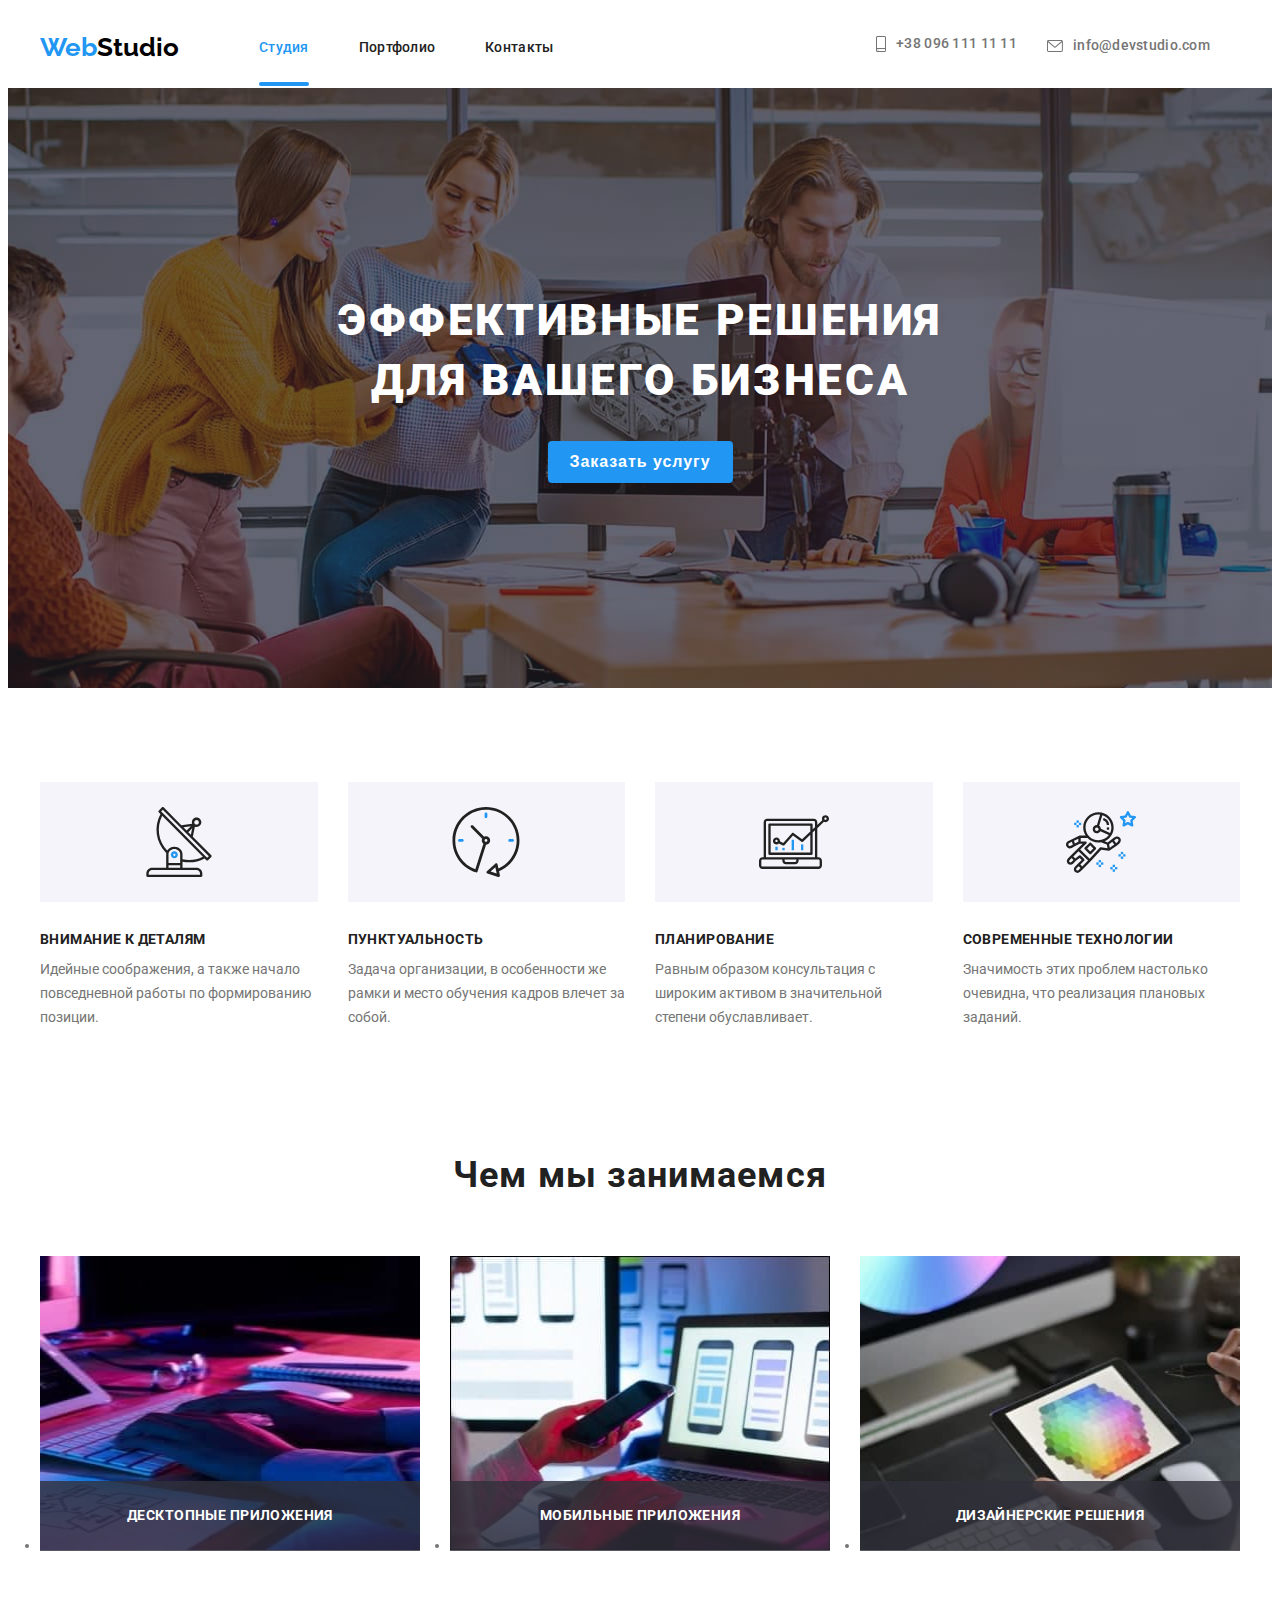
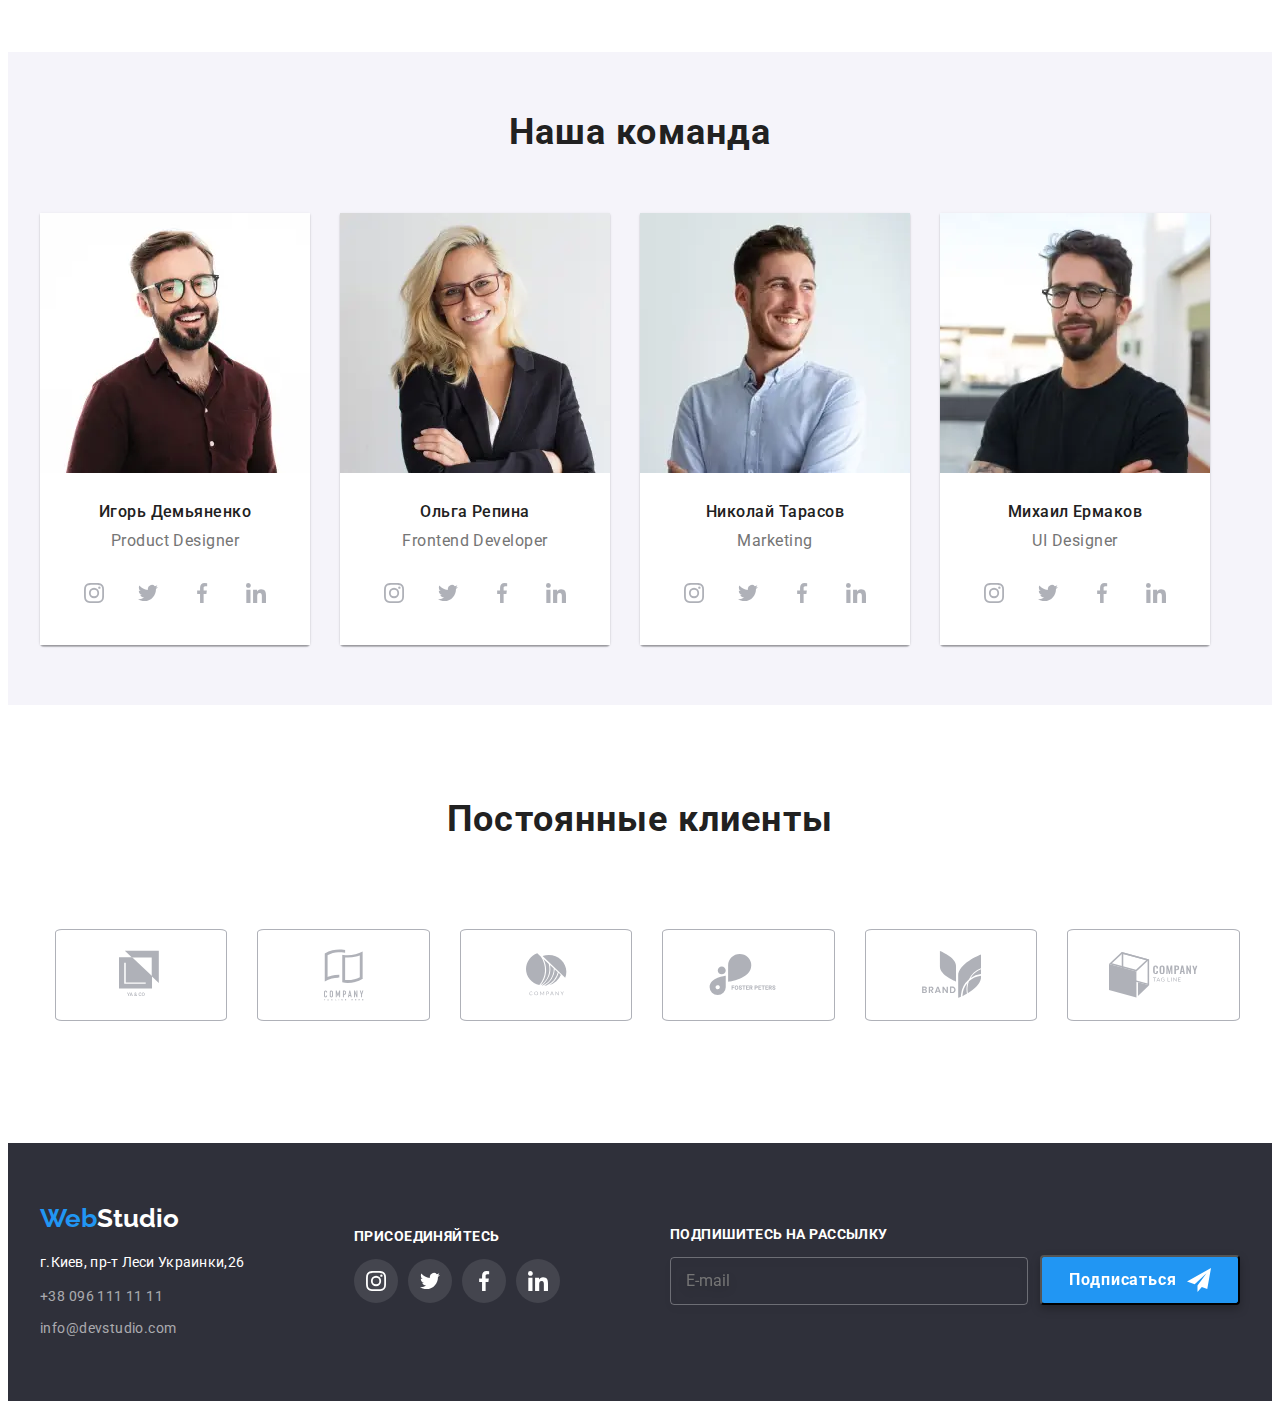
==== commit fd1c7844: "04,03,2" ====
--- a/index.html
+++ b/index.html
@@ -16,59 +16,70 @@
 
  <body class="page">
     
-<header class="page-header">
-    <div class="conteiner">
-        <nav class="header__navigation">
-            <a href="#" class="logo"><span class="logo-accent">Web</span>Studio</a>
-            <ul class="header__list list">
-                <li class="header__item"><a href="#" class="header__link link header__link--current">Студия</a></li>
-                <li class="header__item"><a href="./portfolio.html" class="header__link link">Портфолио</a></li>
-                <li class="header__item"><a href="#" class="header__link link">Контакты</a></li>
-            </ul>
-        </nav>
-        <button type="button" class="menu-button" data-menu-button>
-            <svg class="mob-menu-icon">
-                <use href="./icon/spritecrossmenu.svg#menu"></use>
-            </svg>
-        </button>
-        <ul class="contacts list">
-            <li class="contacts__item"><a href="mailto:info@devstudio.com" class="contacts__link link">
-                    <svg class="contacts__icon" width="16" height="12">
-                        <use href="./icon/spritecrossmenu.svg#icon-envelope"></use>
-                    </svg>info@devstudio.com</a></li>
-            <li class="contacts__item"><a href="tel:380961111111" class="contacts__link link">
-                    <svg class="contacts__icon" width="10" height="16">
-                        <use href="./images/sprite.svg#icon-smartphone"></use>
-                    </svg>+38 096 111 11 11</a></li>
-        </ul>
-    </div>
-    <div class="mobile-menu" data-menu>
-        <button class="mob-menu-btn-close" type="button" data-menu-close>
-            <svg class="mob-menu-icon-close">
-                <use href="./images/sprite.svg#icon-close-menu"></use>
-            </svg>
-        </button>
-        <ul class="mobile-menu__list list">
-            <li class="mobile-menu__item"><a class="mobile-menu__link link" href="">Студия</a></li>
-            <li class="mobile-menu__item"><a class="mobile-menu__link link" href="./portfolio.html">Портфолио</a></li>
-            <li class="mobile-menu__item"><a class="mobile-menu__link link" href="">Контакты</a></li>
-        </ul>
-        <ul class="mobile-menu__contacts list">
-            <li class="mobile-menu__item"><a class="mobile-menu__tel-link link" href="tel:380961111111">+38 096 111 11
-                    11</a></li>
-            <li class="mobile-menu__item"><a class="mobile-menu__mail-link link"
-                    href="mailto:info@devstudio.com">info@devstudio.com</a></li>
-        </ul>
-        <ul class="mobile-menu__socials list">
-            <li class="mobile-menu__social-item"><a class="mobile-menu__social-link link" href="#">Instagram</a></li>
-            <li class="mobile-menu__social-item"><a class="mobile-menu__social-link link" href="#">Twitter</a></li>
-            <li class="mobile-menu__social-item"><a class="mobile-menu__social-link link" href="#">Facebook</a></li>
-            <li class="mobile-menu__social-item"><a class="mobile-menu__social-link link" href="#">LinkedIn</a></li>
-        </ul>
+    
+        <div class="conteiner">
+            <header>
+    
+                <nav class="headermenu">
+                    <div class="headr-line">
+    
+                        <a href="./index.html" class="logo">Web<span class="logo-black">Studio</span></a>
+                        <button type="button" class="menu-button" data-menu-button aria-expanded="false"
+                            aria-controls="menu-container">
+                            <svg width="40" height="40" aria-label="Переключатель мобильного меню">
+                                <use class="icon-cross" href="./icon/spritecrossmenu.svg#cross"></use>
+                                <use class="icon-menu" href="./icon/spritecrossmenu.svg#menu"></use>
+    
+                            </svg>
+                        </button>
+    
+    
+    
+    
+                    </div>
+    
+                    <div class="menu-container" id="menu-container" data-menu>
+                        <ul class="navigation list">
+                            <li class="item"><a href="./index.html" class="link current">Студия</a></li>
+                            <li class="item"><a href="./portfolio.html" class="link">Портфолио</a></li>
+                            <li class="item"><a href="" class="link">Контакты</a></li>
+                        </ul>
+    
+    
+                        <ul class="contacts list">
+                            <li class="contact-items">
+    
+                                <a href="tel:" class="contact-items-telmailto">
+                                    <svg class="itemsvg" width="10" height="16">
+                                        <use href="./icon/sprite.svg#smartphone"></use>
+                                    </svg>
+    
+                                    +38 096 111 11 11</a>
+                            </li>
+                            <li class="contact-items">
+    
+                                <a href="mailto:" class="contact-items-telmailto">
+                                    <svg class="itemsvg" width="16" height="12">
+                                        <use href="./icon/sprite.svg#envelope"></use>
+                                    </svg>
+                                    info@devstudio.com</a>
+                            </li>
+    
+                        </ul>
+                        <ul class="social list">
+                            <a href="" class="social-text">Instagram</a>
+                            <a href="" class="social-text">Twitter</a>
+                            <a href="" class="social-text">Facebook</a>
+                            <a href="" class="social-text">LinkedIn</a>
+                        </ul>
+                    </div>
+                    
+                </nav>
+            </header>
+        </div>
+    
+    </header>
 
-    </div>
-
-</header>
     
        <main>
     <section class="section-order">
--- a/css/main.min.css
+++ b/css/main.min.css
@@ -1,2 +1,2 @@
-:root{--accent: #2196f3;--primery-text-color: #757575;--white: #ffffff;--black: #000000;--secondary-text-color: #212121;--secondary-bgcolor: #f5f4fa;--whiitetrans: rgba(255, 255, 255, 60%);--timecubic: 250ms, cubic-bezier(0.4, 0, 0.2, 1)}body{background-color:var(--white);color:var(--primery-text-color);font-family:roboto, sans-serif;font-style:normal;font-size:14px;line-height:1.71}a{text-decoration:none}.conteiner{margin-left:auto;margin-right:auto;padding-left:15px;padding-right:15px;position:relative}@media screen and (min-width: 480px){.conteiner{width:480px}}@media screen and (min-width: 768px){.conteiner{width:768px}}@media screen and (min-width: 1200px){.conteiner{width:1200px}}.list{list-style:none;margin-top:0px;margin-bottom:0px;padding-top:0px;padding-bottom:0px}.section-title{margin-top:0px;margin-bottom:10px;color:var(--secondary-text-color);font-weight:bold;font-size:14px;line-height:1.14;letter-spacing:0.03em}@media screen and (max-width: 767px){.section-title{text-align:center}}.site-nav{padding-top:60px;padding-bottom:60px;padding-left:0px;margin:0px}@media screen and (min-width: 768px){.site-nav{display:-webkit-box;display:-ms-flexbox;display:flex;-ms-flex-wrap:wrap;flex-wrap:wrap;margin:-15px}}.section-order{background-image:-webkit-gradient(linear, left top, right top, from(rgba(47,48,58,0.4)), to(rgba(47,48,58,0.4))),url(../image/fonmobile.jpg);background-image:linear-gradient(to right, rgba(47,48,58,0.4), rgba(47,48,58,0.4)),url(../image/fonmobile.jpg);background-repeat:no-repeat;background-position:center;background-size:cover;background-color:var(--primery-text-color);margin-left:auto;margin-right:auto;-webkit-box-align:center;-ms-flex-align:center;align-items:center;text-align:center}@media screen and (min-device-pixel-ratio: 2), screen and (-webkit-min-device-pixel-ratio: 2), screen and (min-resolution: 192dpi), screen and (min-resolution: 2dppx){.section-order{background-image:-webkit-gradient(linear, left top, right top, from(rgba(47,48,58,0.4)), to(rgba(47,48,58,0.4))),url("../image/fonmobile2x.jpg");background-image:linear-gradient(to right, rgba(47,48,58,0.4), rgba(47,48,58,0.4)),url("../image/fonmobile2x.jpg")}}@media screen and (min-width: 768px){.section-order{background-image:-webkit-gradient(linear, left top, right top, from(rgba(47,48,58,0.4)), to(rgba(47,48,58,0.4))),url("../image/fontablet.jpg");background-image:linear-gradient(to right, rgba(47,48,58,0.4), rgba(47,48,58,0.4)),url("../image/fontablet.jpg")}}@media screen and (min-width: 768px) and (min-device-pixel-ratio: 2), screen and (min-width: 768px) and (-webkit-min-device-pixel-ratio: 2), screen and (min-width: 768px) and (min-resolution: 192dpi), screen and (min-width: 768px) and (min-resolution: 2dppx){.section-order{background-image:-webkit-gradient(linear, left top, right top, from(rgba(47,48,58,0.4)), to(rgba(47,48,58,0.4))),url("../image/fontablet2x.jpg");background-image:linear-gradient(to right, rgba(47,48,58,0.4), rgba(47,48,58,0.4)),url("../image/fontablet2x.jpg")}}@media screen and (min-width: 768px) and (min-width: 1200px){.section-order{min-height:600px;background-image:-webkit-gradient(linear, left top, right top, from(rgba(47,48,58,0.4)), to(rgba(47,48,58,0.4))),url("../image/fondesctop.jpg");background-image:linear-gradient(to right, rgba(47,48,58,0.4), rgba(47,48,58,0.4)),url("../image/fondesctop.jpg")}}@media screen and (min-width: 768px) and (min-width: 1200px) and (min-device-pixel-ratio: 2), screen and (min-width: 768px) and (min-width: 1200px) and (-webkit-min-device-pixel-ratio: 2), screen and (min-width: 768px) and (min-width: 1200px) and (min-resolution: 192dpi), screen and (min-width: 768px) and (min-width: 1200px) and (min-resolution: 2dppx){.section-order{background-image:-webkit-gradient(linear, left top, right top, from(rgba(47,48,58,0.4)), to(rgba(47,48,58,0.4))),url("../image/fondesctop2x.jpg");background-image:linear-gradient(to right, rgba(47,48,58,0.4), rgba(47,48,58,0.4)),url("../image/fondesctop2x.jpg")}}.conteinermenu{padding-top:118px;padding-bottom:118px;padding-left:40px;padding-right:40px}@media screen and (min-width: 768px){.conteinermenu{padding-left:160px;padding-right:160px}}@media screen and (min-width: 1200px){.conteinermenu{padding-top:203px;padding-bottom:203px}}.accentpage{margin-top:0px;margin-bottom:30px;margin-left:auto;margin-right:auto;color:var(--white);max-width:696px;font-weight:900;font-size:44px;line-height:1.36;text-align:center;letter-spacing:0.06em}@media screen and (max-width: 1199px){.accentpage{font-size:26px;line-height:1.61}}.button{font-weight:500;font-size:16px;line-height:1.63;text-align:center;letter-spacing:0.03em;border-radius:4px;padding:6px 22px;min-width:73px;border:0px;-webkit-transition-property:color, background-color;transition-property:color, background-color;-webkit-transition-timing-function:cubic-bezier(0.4, 0, 0.2, 1);transition-timing-function:cubic-bezier(0.4, 0, 0.2, 1);-webkit-transition-duration:250ms;transition-duration:250ms}.button.primery{color:var(--white);background-color:var(--accent);font-weight:bold;font-size:16px;line-height:1.88;letter-spacing:0.06em}.section-aboutus{padding-top:94px;padding-bottom:94px}@media screen and (max-width: 768px){.section-aboutus{padding-top:60px;padding-bottom:60px}}.specification{list-style:none;margin:0px;padding:0px}@media screen and (min-width: 768px){.specification{display:-webkit-box;display:-ms-flexbox;display:flex;-ms-flex-wrap:wrap;flex-wrap:wrap;margin:-15px}}.specification-elem{position:relative;padding-right:0px;padding-left:0px;margin:0px}@media screen and (min-width: 768px){.specification-elem{width:calc((100% - 4 * 15px) / 2);margin:15px}}@media screen and (min-width: 1200px){.specification-elem{width:calc((100% - 8 * 15px) / 4)}}@media screen and (max-width: 767px){.specification-elem:not(:last-child){margin-bottom:30px}}.elem-title{margin-top:0px;margin-bottom:10px;color:var(--secondary-text-color);font-weight:bold;font-size:14px;line-height:1.14;letter-spacing:0.03em}@media screen and (max-width: 767px){.elem-title{text-align:center}}.img{display:block}.secondary{color:var(--black);background-color:#f5f4fa}.elem-discription{margin:0px}.scenery::before{display:block;content:"";height:120px;background-image:url(../image/antenna.svg);background-size:70px 70px;background-repeat:no-repeat;background-position:center;background-color:var(--secondary-bgcolor);margin-bottom:30px;margin-left:0px;margin-right:0px}.scenery:nth-child(2)::before{background-image:url(../image/clock.svg)}.scenery:nth-child(3)::before{background-image:url(../image/diagram.svg)}.scenery:nth-child(4)::before{background-image:url(../image/astronaut.svg)}.flexem .scenery{padding-left:auto;padding-right:auto}.section-categories{display:none}@media screen and (min-width: 1200px){.section-categories{display:-webkit-box;display:-ms-flexbox;display:flex}}.categories{padding-bottom:94px}@media screen and (max-width: 768px){.categories{display:none}}@media screen and (min-width: 1200px){.categories{display:-webkit-box;display:-ms-flexbox;display:flex;-ms-flex-wrap:wrap;flex-wrap:wrap;margin:-15px}}.box{width:100%}.categories-set-elem{margin:15px;position:relative}@media screen and (min-width: 1200px){.categories-set-elem{width:calc((100% - 6 * 15px) / 3)}}.flexemp{position:absolute;display:-webkit-box;display:-ms-flexbox;display:flex;bottom:7px;-webkit-box-pack:center;-ms-flex-pack:center;justify-content:center;-webkit-box-align:center;-ms-flex-align:center;align-items:center;right:0px;left:0px;height:70px;margin-top:0px;margin-bottom:0px;background-color:rgba(47,48,58,0.8);font-family:Roboto;font-style:normal;font-weight:bold;font-size:14px;line-height:1.14;text-align:center;letter-spacing:0.03em;color:#ffffff}.aboutzag{font-family:Roboto;font-style:normal;font-weight:bold;font-size:36px;line-height:42px;text-align:center;letter-spacing:0.03em;color:#212121}.categories-set{padding:0;margin:-15px;display:-webkit-box;display:-ms-flexbox;display:flex;padding-bottom:94px}@media screen and (max-width: 1199px){.categories-set{display:block}}.categories-set-elem{padding:0px;margin:15px;width:calc((100% - 6 * 15px) / 3)}.categories-title{margin-bottom:60px}.section-team{background-color:#f5f4fa;padding-top:60px;padding-bottom:60px}.piople{width:100%;display:block;padding:0px;margin:0px}@media screen and (min-width: 768px){.piople{display:-webkit-box;display:-ms-flexbox;display:flex;-ms-flex-wrap:wrap;flex-wrap:wrap;margin:-15px}}.profession{margin-top:0px;margin-bottom:20px;font-weight:normal;font-size:16px;line-height:1.18;text-align:center;letter-spacing:0.03em}.name{margin-top:0px;margin-bottom:10px;font-weight:500;font-size:16px;line-height:1.18;text-align:center;letter-spacing:0.03em}.card{padding-left:24px;padding-right:24px}.card-comand{display:block;padding-top:30px;padding-bottom:30px;background-color:var(--white)}.piople-elem{padding-right:0px;padding-left:0px;-webkit-box-shadow:0px 1px 3px rgba(0,0,0,0.12),0px 1px 1px rgba(0,0,0,0.14),0px 2px 1px rgba(0,0,0,0.2);box-shadow:0px 1px 3px rgba(0,0,0,0.12),0px 1px 1px rgba(0,0,0,0.14),0px 2px 1px rgba(0,0,0,0.2);border-radius:0px 0px 4px 4px}@media screen and (min-width: 768px){.piople-elem{width:calc((100% - 4 * 15px) / 2);margin:15px}}@media screen and (min-width: 1200px){.piople-elem{width:calc((100% - 8 * 15px) / 4)}}@media screen and (max-width: 767px){.piople-elem:not(:last-child){margin-bottom:30px}}.piople-foto{width:100%;display:block}.socseti{display:-webkit-box;display:-ms-flexbox;display:flex;list-style:none;-webkit-box-pack:center;-ms-flex-pack:center;justify-content:center;padding-left:32px;padding-right:32px;padding-top:0px;padding-bottom:0px}.socsetiicon{display:-webkit-inline-box;display:-ms-inline-flexbox;display:inline-flex;width:44px;height:44px;border-color:var(--primery-text-color);-webkit-box-pack:center;-ms-flex-pack:center;justify-content:center;-webkit-box-align:center;-ms-flex-align:center;align-items:center;border-radius:50%;color:var(--color2, #afb1b8);-webkit-transition-property:color, background-color;transition-property:color, background-color;-webkit-transition-timing-function:cubic-bezier(0.4, 0, 0.2, 1);transition-timing-function:cubic-bezier(0.4, 0, 0.2, 1);-webkit-transition-duration:250ms;transition-duration:250ms}.socsetiicon:hover,.socsetiicon:focus{background-color:var(--accent);color:var(--white)}.grey{fill:currentColor}.img{width:100%}.zag{padding-bottom:30px;margin:0px;font-weight:bold;font-size:36px;line-height:1.16;text-align:center;letter-spacing:0.03em;color:var(--secondary-text-color)}@media screen and (min-width: 1200px){.zag{padding-bottom:60px}}.section-clients{padding-top:94px;padding-bottom:94px}@media screen and (max-width: 767px){.section-clients{padding-top:60px;padding-bottom:60px}}.cardclient{display:-webkit-box;display:-ms-flexbox;display:flex;-ms-flex-wrap:wrap;flex-wrap:wrap;list-style:none;padding:0px;margin-right:-15px}.client{display:-webkit-inline-box;display:-ms-inline-flexbox;display:inline-flex;-webkit-box-pack:center;-ms-flex-pack:center;justify-content:center;-webkit-box-align:center;-ms-flex-align:center;align-items:center;margin:15px;padding:0px;height:90px}@media screen and (max-width: 767px){.client{width:calc((100% - 4 * 15px) / 2)}}@media screen and (min-width: 768px){.client{width:calc((100% - 6 * 15px) / 3)}}@media screen and (min-width: 1200px){.client{width:calc((100% - 12 * 15px) / 6)}}.svga{display:-webkit-inline-box;display:-ms-inline-flexbox;display:inline-flex;-webkit-box-pack:center;-ms-flex-pack:center;justify-content:center;-webkit-box-align:center;-ms-flex-align:center;align-items:center;border:1px solid #afb1b8;border-radius:4%;color:#afb1b8;width:100%;height:100%;outline:none;-webkit-transition-property:color, border;transition-property:color, border;-webkit-transition-timing-function:cubic-bezier(0.4, 0, 0.2, 1);transition-timing-function:cubic-bezier(0.4, 0, 0.2, 1);-webkit-transition-duration:250ms;transition-duration:250ms}.svga:hover,.svga:focus{color:var(--accent);border:1px solid #2196f3}.svga .greyclient{fill:currentColor}.section-title.aboutzag{padding-bottom:30px;margin:0px;font-weight:bold;font-size:36px;line-height:1.16;text-align:center;letter-spacing:0.03em;color:var(--secondary-text-color)}.footer{padding-top:60px;padding-bottom:60px;background-color:#2f303a}.contact{display:-webkit-box;display:-ms-flexbox;display:flex}@media screen and (max-width: 767px){.contact{display:block;text-align:center}}@media screen and (min-width: 768px) and (max-width: 1199px){.contact{-ms-flex-wrap:wrap;flex-wrap:wrap;-webkit-box-pack:center;-ms-flex-pack:center;justify-content:center}}@media screen and (min-width: 1200px){.contact{-webkit-box-pack:justify;-ms-flex-pack:justify;justify-content:space-between}}.footeradres{margin-right:70px}@media screen and (max-width: 767px){.footeradres{margin-right:0px;margin-bottom:60px}}@media screen and (min-width: 768px) and (max-width: 1199px){.footeradres{margin-right:0px;width:50%;text-align:center}}.footerlink{padding-top:12px;margin-right:70px}@media screen and (max-width: 767px){.footerlink{padding-top:0px;margin-right:0px;margin-bottom:60px}}@media screen and (min-width: 768px) and (max-width: 1199px){.footerlink{width:50%;margin-right:0px;text-align:center;padding-top:0px}}.footersubscription{padding-top:12px}@media screen and (max-width: 767px){.footersubscription{padding-top:0px}}@media screen and (min-width: 768px) and (max-width: 1199px){.footersubscription{padding-top:60px}}.logotip{margin-bottom:20px}.logofoot{margin-bottom:20px;color:var(--accent);font-family:raleway, sans-serif;font-weight:bold;font-size:26px;line-height:1.2;-webkit-transition-property:color;transition-property:color;-webkit-transition-timing-function:cubic-bezier(0.4, 0, 0.2, 1);transition-timing-function:cubic-bezier(0.4, 0, 0.2, 1);-webkit-transition-duration:250ms;transition-duration:250ms}.logofoot:hover,.logofoot:focus{color:var(--white)}.white{color:var(--white);-webkit-transition-property:color;transition-property:color;-webkit-transition-timing-function:cubic-bezier(0.4, 0, 0.2, 1);transition-timing-function:cubic-bezier(0.4, 0, 0.2, 1);-webkit-transition-duration:250ms;transition-duration:250ms}.white:hover,.white:focus{color:var(--accent);-webkit-transition:var(--timecubic);transition:var(--timecubic)}.sitenav{color:var(--secondary-text-color);font-weight:500;font-size:14px;line-height:1.14;letter-spacing:0.02em;padding-left:0px}.adres{margin-top:0px;margin-bottom:8px;color:var(--white);font-weight:400}.adres .links{color:var(--whiitetrans);font-weight:normal;font-size:14px;line-height:1.71;letter-spacing:0.03em}.join{font-family:Roboto;font-style:normal;font-weight:bold;font-size:14px;line-height:1.14;letter-spacing:0.03em;text-transform:uppercase;color:#ffffff;padding-top:0px}@media screen and (max-width: 1199px){.join{margin-bottom:20px}}.footericon{list-style:none;display:-webkit-box;display:-ms-flexbox;display:flex;padding-left:0px;padding-top:0px;padding-bottom:0px}@media screen and (max-width: 1199px){.footericon{-webkit-box-pack:center;-ms-flex-pack:center;justify-content:center}}.svgicon{display:block;margin-right:10px}.svgicon:last-child{margin-right:0px}.footerbgicon{display:-webkit-inline-box;display:-ms-inline-flexbox;display:inline-flex;width:44px;height:44px;-webkit-box-pack:center;-ms-flex-pack:center;justify-content:center;-webkit-box-align:center;-ms-flex-align:center;align-items:center;border-radius:50%;background-color:rgba(255,255,255,0.1);-webkit-transition-property:background-color;transition-property:background-color;-webkit-transition-timing-function:cubic-bezier(0.4, 0, 0.2, 1);transition-timing-function:cubic-bezier(0.4, 0, 0.2, 1);-webkit-transition-duration:250ms;transition-duration:250ms}.footerbgicon:hover,.footerbgicon:focus{background-color:var(--accent)}.iconwhite{fill:var(--white)}.sitenav .adres:last-child{margin-bottom:0px}@media screen and (max-width: 767px){.form{display:-webkit-box;display:-ms-flexbox;display:flex;-webkit-box-orient:vertical;-webkit-box-direction:normal;-ms-flex-direction:column;flex-direction:column;-webkit-box-align:center;-ms-flex-align:center;align-items:center}}.subscriptionfoot{padding-top:12px;display:-webkit-box;display:-ms-flexbox;display:flex;-webkit-box-orient:vertical;-webkit-box-direction:normal;-ms-flex-direction:column;flex-direction:column;width:370px;-webkit-box-pack:center;-ms-flex-pack:center;justify-content:center}@media screen and (max-width: 767px){.subscriptionfoot{display:block;width:100%}}.script{font-family:Roboto;font-style:normal;font-weight:bold;font-size:14px;line-height:1.14;letter-spacing:0.03em;text-transform:uppercase;color:#ffffff}@media screen and (min-width: 768px) and (max-width: 1199px){.script{text-align:center}}.inputmail{width:358px;height:48px;margin-top:14px;margin-bottom:14px;margin-right:12px;padding-left:15px;background-color:transparent;color:var(--whiitetrans);font-family:Roboto;font-style:normal;font-weight:normal;font-size:16px;line-height:1.25;border:1px solid rgba(255,255,255,0.3);-webkit-box-sizing:border-box;box-sizing:border-box;-webkit-filter:drop-shadow(0px 4px 4px rgba(0,0,0,0.15));filter:drop-shadow(0px 4px 4px rgba(0,0,0,0.15));border-radius:4px}@media screen and (max-width: 479px){.subscriptionfoot .inputmail{width:100%}}.but{padding-bottom:12px}.but .butmail{display:-webkit-box;display:-ms-flexbox;display:flex;-webkit-box-pack:center;-ms-flex-pack:center;justify-content:center;-webkit-box-align:center;-ms-flex-align:center;align-items:center;width:200px;height:50px;background-color:var(--accent);font-family:Roboto;font-style:normal;font-weight:bold;font-size:16px;line-height:1.88;letter-spacing:0.06em;color:#ffffff;-webkit-filter:drop-shadow(0px 4px 4px rgba(0,0,0,0.25));filter:drop-shadow(0px 4px 4px rgba(0,0,0,0.25));border-radius:4px}.but .butmailspan{margin-right:10px}.butm{padding-bottom:0px}.backdrop{position:fixed;top:0px;left:0px;width:100%;height:100%;background-color:rgba(0,0,0,0.2);overflow-y:scroll}.backdrop.is-hidden{opacity:0;pointer-events:none}.modal{position:absolute;top:46%;left:50%;-webkit-transform:translate(-50%, -50%);transform:translate(-50%, -50%);width:528px;height:581px;background-color:var(--white)}@media screen and (max-width: 767px){.modal{top:30%;width:450px;margin-top:93px;margin-bottom:93px;height:609px}}@media screen and (min-width: 768px) and (max-width: 1199px){.modal{top:42%;width:450px;height:612px}}@media screen and (max-width: 467px){.modal{width:100%}}.current::after{position:absolute;bottom:0px;right:0px;content:"";height:4px;left:0px;background-color:var(--accent);border-radius:2px}.imgport{outline:none;-webkit-transition-property:opacity;transition-property:opacity;-webkit-transition-timing-function:cubic-bezier(0.4, 0, 0.2, 1);transition-timing-function:cubic-bezier(0.4, 0, 0.2, 1);-webkit-transition-duration:250ms;transition-duration:250ms}.imgport:hover .imgportp,.imgport:focus .imgportp{-webkit-transform:translateY(0%);transform:translateY(0%);opacity:1}.flex-elem:hover,.flex-elem:focus{-webkit-box-shadow:0px 1px 1px rgba(0,0,0,0.12),0px 4px 4px rgba(0,0,0,0.06),1px 4px 6px rgba(0,0,0,0.16);box-shadow:0px 1px 1px rgba(0,0,0,0.12),0px 4px 4px rgba(0,0,0,0.06),1px 4px 6px rgba(0,0,0,0.16)}.form{display:-webkit-box;display:-ms-flexbox;display:flex;-webkit-box-align:end;-ms-flex-align:end;align-items:flex-end}@media screen and (max-width: 768px){.form{-webkit-box-orient:vertical;-webkit-box-direction:normal;-ms-flex-direction:column;flex-direction:column;-webkit-box-align:center;-ms-flex-align:center;align-items:center}}.subscription{padding-top:12px;display:-webkit-box;display:-ms-flexbox;display:flex;-webkit-box-orient:vertical;-webkit-box-direction:normal;-ms-flex-direction:column;flex-direction:column;width:370px;-webkit-box-pack:center;-ms-flex-pack:center;justify-content:center}.script{font-family:Roboto;font-style:normal;font-weight:bold;font-size:14px;line-height:1.14;letter-spacing:0.03em;text-transform:uppercase;color:#ffffff}.inputmail{width:358px;height:48px;margin-top:14px;margin-bottom:14px;margin-right:12px;padding-left:15px;background-color:transparent;color:var(--whiitetrans);font-family:Roboto;font-style:normal;font-weight:normal;font-size:16px;line-height:1.25;border:1px solid rgba(255,255,255,0.3);-webkit-box-sizing:border-box;box-sizing:border-box;-webkit-filter:drop-shadow(0px 4px 4px rgba(0,0,0,0.15));filter:drop-shadow(0px 4px 4px rgba(0,0,0,0.15));border-radius:4px}@media screen and (min-width: 1200px){.inputmail{margin-bottom:0px}}.but{padding-bottom:12px}.butmail{display:-webkit-box;display:-ms-flexbox;display:flex;-webkit-box-pack:center;-ms-flex-pack:center;justify-content:center;-webkit-box-align:center;-ms-flex-align:center;align-items:center;width:200px;height:50px;background-color:var(--accent);font-family:Roboto;font-style:normal;font-weight:bold;font-size:16px;line-height:1.88;letter-spacing:0.06em;color:#ffffff;-webkit-filter:drop-shadow(0px 4px 4px rgba(0,0,0,0.25));filter:drop-shadow(0px 4px 4px rgba(0,0,0,0.25));border-radius:4px}.butmailspan{margin-right:10px}.formmodal{position:relative;width:448px;margin-left:auto;margin-right:auto}@media screen and (min-width: 480px){.formmodal{padding-left:40px;padding-right:40px}}@media screen and (max-width: 479px){.formmodal{padding-left:3px;padding-right:3px}}@media screen and (min-width: 768px){.formmodal{width:100%}}.butclose{position:absolute;right:8px;top:8px;width:30px;height:30px;border:1px solid rgba(0,0,0,0.1);background-color:transparent;border-radius:50%}.clos{fill:currentColor;-webkit-transition-property:fill;transition-property:fill;-webkit-transition-timing-function:cubic-bezier(0.4, 0, 0.2, 1);transition-timing-function:cubic-bezier(0.4, 0, 0.2, 1);-webkit-transition-duration:250ms;transition-duration:250ms}.butclose .clos:hover{fill:var(--accent)}.modalzag{font-family:Roboto;font-style:normal;font-weight:bold;font-size:20px;line-height:1.15;text-align:center;letter-spacing:0.03em;color:var(--secondary-text-color);padding-top:40px}@media screen and (max-width: 1199px){.modalzag{padding-left:40px;padding-right:40px;margin-top:0px;margin-bottom:0px}}.form-field{position:relative;display:-webkit-box;display:-ms-flexbox;display:flex;-webkit-box-orient:vertical;-webkit-box-direction:normal;-ms-flex-direction:column;flex-direction:column}.modallab{position:absolute;top:-24px;font-family:Roboto;font-style:normal;font-weight:normal;font-size:12px;line-height:1.16;letter-spacing:0.01em;color:var(--primery-text-color)}@media screen and (max-width: 768px){.modallab{top:-16px}}.modalinput{position:relative;padding-left:36px;height:40px;border:1px solid rgba(33,33,33,0.2);border-radius:4px;background-color:transparent;outline:none;border-color:rgba(33,33,33,0.2);-webkit-transition-property:border-color;transition-property:border-color;-webkit-transition-timing-function:cubic-bezier(0.4, 0, 0.2, 1);transition-timing-function:cubic-bezier(0.4, 0, 0.2, 1);-webkit-transition-duration:250ms;transition-duration:250ms}.commentaries{font-family:Roboto;font-style:normal;font-weight:normal;font-size:12px;line-height:14px;letter-spacing:0.01em;height:120px;border-radius:4px;border:1px solid rgba(33,33,33,0.2);resize:none;padding:12px;-webkit-transition-property:border-color;transition-property:border-color;-webkit-transition-timing-function:cubic-bezier(0.4, 0, 0.2, 1);transition-timing-function:cubic-bezier(0.4, 0, 0.2, 1);-webkit-transition-duration:250ms;transition-duration:250ms}.iconmodal{position:absolute;top:50%;left:12px;-webkit-transform:translateY(-50%);transform:translateY(-50%);padding-right:0px;padding-bottom:0px;fill:var(--secondary-text-color);-webkit-transition-property:fill;transition-property:fill;-webkit-transition-timing-function:cubic-bezier(0.4, 0, 0.2, 1);transition-timing-function:cubic-bezier(0.4, 0, 0.2, 1);-webkit-transition-duration:250ms;transition-duration:250ms}.formtrans{margin-bottom:30px;margin-top:30px}.formtrans:last-child{margin-bottom:10px}.form-field:focus-within>.iconmodal{fill:var(--accent)}.form-field:focus-within>.modalinput{border-color:var(--accent)}.form-field:focus-within>.commentaries{border-color:var(--accent)}textarea::-webkit-input-placeholder{color:rgba(117,117,117,0.5)}.chec{position:relative;display:inline-block}.contract{text-decoration:underline;color:var(--accent)}.checpolicy{font-family:Roboto;font-style:normal;font-weight:normal;font-size:14px;line-height:1.71;letter-spacing:0.03em;color:var(--primery-text-color);padding-left:35px}@media screen and (max-width: 768px){.checpolicy{padding-left:23px;font-size:12px;line-height:1.16}}.checbox{position:absolute;width:1px;height:1px;margin:-1px;border:0;padding:0;clip:rect(0 0 0 0);overflow:hidden}.checsvg{position:absolute;top:50%;left:10px;-webkit-transform:translateY(-50%);transform:translateY(-50%);width:16px;height:15px;border-radius:4px;border:2px solid #000000;margin-right:10px;-webkit-transition-property:bbackground-color;transition-property:bbackground-color;-webkit-transition-timing-function:cubic-bezier(0.4, 0, 0.2, 1);transition-timing-function:cubic-bezier(0.4, 0, 0.2, 1);-webkit-transition-duration:250ms;transition-duration:250ms}@media screen and (max-width: 768px){.checsvg{left:0px;margin-right:0px}}.checbox:checked+.checsvg{background-color:var(--accent);background-origin:border-box;border-color:transparent}.butpolicy{width:200px;height:50px;background-color:var(--accent);font-family:Roboto;font-style:normal;font-weight:bold;font-size:16px;line-height:1.88;letter-spacing:0.06em;color:#ffffff;-webkit-filter:drop-shadow(0px 4px 4px rgba(0,0,0,0.25));filter:drop-shadow(0px 4px 4px rgba(0,0,0,0.25));border-radius:4px;padding-left:auto;padding-right:auto}.cnopka{display:block;margin-top:30px;text-align:center}@media screen and (max-width: 768px){.cnopka{margin-bottom:40px}}.formtrans-com{margin-bottom:20px}.product{-webkit-transition-property:-webkit-box-shadow;transition-property:-webkit-box-shadow;transition-property:box-shadow;transition-property:box-shadow, -webkit-box-shadow;-webkit-transition-timing-function:cubic-bezier(0.4, 0, 0.2, 1);transition-timing-function:cubic-bezier(0.4, 0, 0.2, 1);-webkit-transition-duration:250ms;transition-duration:250ms;border:1px solid #eeeeee}.product:hover,.product:focus{-webkit-box-shadow:0px 1px 1px rgba(0,0,0,0.12),0px 4px 4px rgba(0,0,0,0.06),1px 4px 6px rgba(0,0,0,0.16);box-shadow:0px 1px 1px rgba(0,0,0,0.12),0px 4px 4px rgba(0,0,0,0.06),1px 4px 6px rgba(0,0,0,0.16)}@media screen and (min-width: 768px){.product{width:calc((100% - 4 * 15px) / 2);margin:15px}}@media screen and (min-width: 1200px){.product{width:calc((100% - 6 * 15px) / 3)}}@media screen and (max-width: 767px){.product:not(:last-child){margin-bottom:30px}}.product-link{outline:none;-webkit-transition-property:opacity;transition-property:opacity;-webkit-transition-timing-function:cubic-bezier(0.4, 0, 0.2, 1);transition-timing-function:cubic-bezier(0.4, 0, 0.2, 1);-webkit-transition-duration:250ms;transition-duration:250ms}.product-link:hover .imgportp,.product-link:focus .imgportp{-webkit-transform:translateY(0%);transform:translateY(0%);opacity:1}.imgportjpg{display:block;margin-right:0px;width:100%}.positionabs{position:relative;overflow:hidden;-webkit-transition-property:opacity;transition-property:opacity;-webkit-transition-timing-function:cubic-bezier(0.4, 0, 0.2, 1);transition-timing-function:cubic-bezier(0.4, 0, 0.2, 1);-webkit-transition-duration:250ms;transition-duration:250ms}.positionabs:hover .imgportp,.positionabs:focus .imgportp{opacity:1}.imgportp{position:absolute;opacity:0;outline:none;bottom:0px;top:0px;left:0px;right:0px;bottom:0px;background-color:rgba(33,150,243,0.9);padding-top:63px;padding-bottom:63px;padding-left:24px;padding-right:24px;margin-top:0px;margin-bottom:0px;font-family:Roboto;font-style:normal;font-weight:normal;font-size:18px;line-height:1.55;letter-spacing:0.03em;color:#ffffff;-webkit-transform:translateY(100%);transform:translateY(100%);-webkit-transition:opasity 250ms cubic-bezier(0.4, 0, 0.2, 1),-webkit-transform 250ms cubic-bezier(0.4, 0, 0.2, 1);transition:opasity 250ms cubic-bezier(0.4, 0, 0.2, 1),-webkit-transform 250ms cubic-bezier(0.4, 0, 0.2, 1);transition:transform 250ms cubic-bezier(0.4, 0, 0.2, 1),opasity 250ms cubic-bezier(0.4, 0, 0.2, 1);transition:transform 250ms cubic-bezier(0.4, 0, 0.2, 1),opasity 250ms cubic-bezier(0.4, 0, 0.2, 1),-webkit-transform 250ms cubic-bezier(0.4, 0, 0.2, 1)}.work{font-weight:bold;font-size:18px;line-height:2;letter-spacing:0.06em}.kind{margin-top:0px;margin-bottom:0px;list-style:none;color:var(--primery-text-color);font-weight:normal;font-size:16px;line-height:1.88;letter-spacing:0.03em;padding-bottom:15px}.gallery-nav{padding:0px;margin:0px}@media screen and (min-width: 768px){.gallery-nav{display:-webkit-box;display:-ms-flexbox;display:flex;-ms-flex-wrap:wrap;flex-wrap:wrap;margin:-15px}}.card-title{margin-top:20px;margin-bottom:10px;color:var(--secondary-text-color);font-weight:bold;font-size:14px;line-height:1.14;letter-spacing:0.03em;padding-left:0px}.portfoliomain{padding-top:94px;padding-bottom:94px}@media screen and (max-width: 1199px){.portfoliomain{padding-top:60px;padding-bottom:60px}}.headerbord{border-bottom:#eeeeee 1px solid}.contbutton{padding-bottom:25px}@media screen and (min-width: 480px){.contbutton{display:-webkit-box;display:-ms-flexbox;display:flex;-ms-flex-wrap:wrap;flex-wrap:wrap;padding-left:0px}}@media screen and (min-width: 768px){.contbutton{-webkit-box-pack:center;-ms-flex-pack:center;justify-content:center;padding-bottom:15px}}@media screen and (min-width: 1200px){.contbutton{padding-bottom:45px}}.filtr{margin-right:8px;margin-bottom:15px}.filtr:last-child{margin-right:0px}.site-nav .filtr:last-child{margin-right:0px}.button.portfolio:hover,.button.portfolio:focus{color:var(--white);background-color:var(--accent);font-weight:500;font-size:16px;line-height:1.63;text-align:center;letter-spacing:0.03em}
+:root{--accent: #2196f3;--primery-text-color: #757575;--white: #ffffff;--black: #000000;--secondary-text-color: #212121;--secondary-bgcolor: #f5f4fa;--whiitetrans: rgba(255, 255, 255, 60%);--timecubic: 250ms, cubic-bezier(0.4, 0, 0.2, 1)}body{background-color:var(--white);color:var(--primery-text-color);font-family:roboto, sans-serif;font-style:normal;font-size:14px;line-height:1.71}a{text-decoration:none}.conteiner{margin-left:auto;margin-right:auto;padding-left:15px;padding-right:15px;position:relative}@media screen and (min-width: 480px){.conteiner{width:480px}}@media screen and (min-width: 768px){.conteiner{width:768px}}@media screen and (min-width: 1200px){.conteiner{width:1200px}}.list{list-style:none;margin-top:0px;margin-bottom:0px;padding-top:0px;padding-bottom:0px}.section-title{margin-top:0px;margin-bottom:10px;color:var(--secondary-text-color);font-weight:bold;font-size:14px;line-height:1.14;letter-spacing:0.03em}@media screen and (max-width: 767px){.section-title{text-align:center}}.site-nav{padding-top:60px;padding-bottom:60px;padding-left:0px;margin:0px}@media screen and (min-width: 768px){.site-nav{display:-webkit-box;display:-ms-flexbox;display:flex;-ms-flex-wrap:wrap;flex-wrap:wrap;margin:-15px}}.page{position:relative}@media screen and (min-width: 768px){.headermenu{display:-webkit-box;display:-ms-flexbox;display:flex;-webkit-box-align:center;-ms-flex-align:center;align-items:center}.headermenu .menu-button{display:none}}.headr-line{display:-webkit-box;display:-ms-flexbox;display:flex;-webkit-box-pack:justify;-ms-flex-pack:justify;justify-content:space-between;-webkit-box-align:center;-ms-flex-align:center;align-items:center;height:60px}@media screen and (min-width: 768px){.headr-line{padding-right:80px;height:80px}}@media screen and (max-width: 767px){.menu-container{display:none;position:absolute;top:100%;left:20px;width:100%}.menu-container.is-open{display:block;background-color:white}}@media screen and (min-width: 768px){.menu-container{display:-webkit-box;display:-ms-flexbox;display:flex;-webkit-box-pack:justify;-ms-flex-pack:justify;justify-content:space-between;-webkit-box-flex:1;-ms-flex-positive:1;flex-grow:1;height:60px}}.logo{margin-right:93px;color:var(--accent);font-family:raleway, sans-serif;font-weight:bold;font-size:26px;line-height:1.2;-webkit-transition-property:color;transition-property:color;-webkit-transition-timing-function:cubic-bezier(0.4, 0, 0.2, 1);transition-timing-function:cubic-bezier(0.4, 0, 0.2, 1);-webkit-transition-duration:250ms;transition-duration:250ms}.logo:hover,.logo:focus{color:var(--black)}@media screen and (min-width: 768px){.logo{margin-right:0px}}.logo-black{color:var(--black);-webkit-transition-property:color;transition-property:color;-webkit-transition-timing-function:cubic-bezier(0.4, 0, 0.2, 1);transition-timing-function:cubic-bezier(0.4, 0, 0.2, 1);-webkit-transition-duration:250ms;transition-duration:250ms}.logo-black:hover,.logo-black:focus{color:var(--accent)}.menu-button{display:-webkit-inline-box;display:-ms-inline-flexbox;display:inline-flex;padding:0px;margin:0px;border:none;background-color:transparent;fill:currentColor}.menu-button:hover,.menu-button:focus{fill:var(--accent)}.menu-button.is-open .icon-cross{display:block}.menu-button .icon-menu{display:block}.menu-button.is-open .icon-menu{display:none}.menu-button .icon-cross{display:none}.social{display:-webkit-box;display:-ms-flexbox;display:flex;-ms-flex-pack:distribute;justify-content:space-around}@media screen and (min-width: 768px){.social{display:none}}.social-text{padding-left:10px;padding-right:10px;font-family:Roboto;font-style:normal;font-weight:500;font-size:18px;line-height:22px;letter-spacing:0.02em;color:var(--accent);border-right:1px solid rgba(33,33,33,0.2)}.social-text:last-child{border-right:none}.social-text:first-child{padding-left:0px}@media screen and (max-width: 767px){.menu-container{display:none;position:absolute;top:100%;left:0;width:100%}.menu-container.is-open{display:block;z-index:2}}@media screen and (min-width: 768px){.menu-container{display:-webkit-box;display:-ms-flexbox;display:flex;-webkit-box-pack:justify;-ms-flex-pack:justify;justify-content:space-between;-webkit-box-flex:1;-ms-flex-positive:1;flex-grow:1;padding:0px}}@media screen and (max-width: 767px){.item{padding-top:32px}}@media screen and (min-width: 768px){.navigation .current{color:var(--accent);position:relative}}.navigation .current::after{position:absolute;bottom:-31px;right:0px;content:"";height:4px;left:0px;background-color:var(--accent);border-radius:2px}@media screen and (max-width: 767px){.navigation .current::after{height:0px}}.link{color:var(--secondary-text-color);font-weight:500;font-size:14px;line-height:1.14;letter-spacing:0.02em;-webkit-transition-property:color;transition-property:color;-webkit-transition-timing-function:cubic-bezier(0.4, 0, 0.2, 1);transition-timing-function:cubic-bezier(0.4, 0, 0.2, 1);-webkit-transition-duration:250ms;transition-duration:250ms}.link:hover,.link:focus{color:var(--accent)}@media screen and (max-width: 767px){.link{font-size:40px;line-height:1.18}}@media screen and (min-width: 768px){.navigation{display:-webkit-box;display:-ms-flexbox;display:flex;-webkit-box-align:center;-ms-flex-align:center;align-items:center;padding:0px}}@media screen and (max-width: 767px){.navigation{padding-bottom:300px}}@media screen and (min-width: 768px){.item{padding-right:50px}.item:last-child{padding-right:0px}}.contacts{display:-webkit-box;display:-ms-flexbox;display:flex;-webkit-box-pack:center;-ms-flex-pack:center;justify-content:center}@media screen and (max-width: 1199px){.contacts{-webkit-box-orient:vertical;-webkit-box-direction:normal;-ms-flex-direction:column;flex-direction:column}}@media screen and (min-width: 1200px){.contacts{-webkit-box-orient:horizontal;-webkit-box-direction:normal;-ms-flex-direction:row;flex-direction:row;-webkit-box-align:center;-ms-flex-align:center;align-items:center}}@media screen and (min-width: 1200px){.contact-items{padding-right:30px}}@media screen and (max-width: 767px){.contact-items{font-size:24px}}.contact-items-telmailto{display:-webkit-inline-box;display:-ms-inline-flexbox;display:inline-flex;-webkit-box-align:center;-ms-flex-align:center;align-items:center;color:var(--primery-text-color);font-weight:500;font-size:14px;line-height:1.14;letter-spacing:0.02em;-webkit-transition-property:color, fill;transition-property:color, fill;-webkit-transition-timing-function:cubic-bezier(0.4, 0, 0.2, 1);transition-timing-function:cubic-bezier(0.4, 0, 0.2, 1);-webkit-transition-duration:250ms;transition-duration:250ms}.contact-items-telmailto:hover,.contact-items-telmailto:focus{color:var(--accent);fill:var(--accent)}@media screen and (max-width: 767px){.contact-items-telmailto:hover,.contact-items-telmailto:focus{font-size:34px}}.envelope{margin-right:10px;background-size:contain}.smartphone::before{content:"";background-image:url(../icon/smartphone.svg);width:10px;height:16px;margin-right:10px;background-size:contain}.itemsvg{fill:currentColor;margin-right:10px;-webkit-transition-property:fill;transition-property:fill;-webkit-transition-timing-function:cubic-bezier(0.4, 0, 0.2, 1);transition-timing-function:cubic-bezier(0.4, 0, 0.2, 1);-webkit-transition-duration:250ms;transition-duration:250ms}.itemsvg:hover,.itemsvg:focus{fill:var(--accent)}@media screen and (max-width: 767px){.itemsvg{display:none}}.section-order{background-image:-webkit-gradient(linear, left top, right top, from(rgba(47,48,58,0.4)), to(rgba(47,48,58,0.4))),url(../image/fonmobile.jpg);background-image:linear-gradient(to right, rgba(47,48,58,0.4), rgba(47,48,58,0.4)),url(../image/fonmobile.jpg);background-repeat:no-repeat;background-position:center;background-size:cover;background-color:var(--primery-text-color);margin-left:auto;margin-right:auto;-webkit-box-align:center;-ms-flex-align:center;align-items:center;text-align:center}@media screen and (min-device-pixel-ratio: 2), screen and (-webkit-min-device-pixel-ratio: 2), screen and (min-resolution: 192dpi), screen and (min-resolution: 2dppx){.section-order{background-image:-webkit-gradient(linear, left top, right top, from(rgba(47,48,58,0.4)), to(rgba(47,48,58,0.4))),url("../image/fonmobile2x.jpg");background-image:linear-gradient(to right, rgba(47,48,58,0.4), rgba(47,48,58,0.4)),url("../image/fonmobile2x.jpg")}}@media screen and (min-width: 768px){.section-order{background-image:-webkit-gradient(linear, left top, right top, from(rgba(47,48,58,0.4)), to(rgba(47,48,58,0.4))),url("../image/fontablet.jpg");background-image:linear-gradient(to right, rgba(47,48,58,0.4), rgba(47,48,58,0.4)),url("../image/fontablet.jpg")}}@media screen and (min-width: 768px) and (min-device-pixel-ratio: 2), screen and (min-width: 768px) and (-webkit-min-device-pixel-ratio: 2), screen and (min-width: 768px) and (min-resolution: 192dpi), screen and (min-width: 768px) and (min-resolution: 2dppx){.section-order{background-image:-webkit-gradient(linear, left top, right top, from(rgba(47,48,58,0.4)), to(rgba(47,48,58,0.4))),url("../image/fontablet2x.jpg");background-image:linear-gradient(to right, rgba(47,48,58,0.4), rgba(47,48,58,0.4)),url("../image/fontablet2x.jpg")}}@media screen and (min-width: 768px) and (min-width: 1200px){.section-order{min-height:600px;background-image:-webkit-gradient(linear, left top, right top, from(rgba(47,48,58,0.4)), to(rgba(47,48,58,0.4))),url("../image/fondesctop.jpg");background-image:linear-gradient(to right, rgba(47,48,58,0.4), rgba(47,48,58,0.4)),url("../image/fondesctop.jpg")}}@media screen and (min-width: 768px) and (min-width: 1200px) and (min-device-pixel-ratio: 2), screen and (min-width: 768px) and (min-width: 1200px) and (-webkit-min-device-pixel-ratio: 2), screen and (min-width: 768px) and (min-width: 1200px) and (min-resolution: 192dpi), screen and (min-width: 768px) and (min-width: 1200px) and (min-resolution: 2dppx){.section-order{background-image:-webkit-gradient(linear, left top, right top, from(rgba(47,48,58,0.4)), to(rgba(47,48,58,0.4))),url("../image/fondesctop2x.jpg");background-image:linear-gradient(to right, rgba(47,48,58,0.4), rgba(47,48,58,0.4)),url("../image/fondesctop2x.jpg")}}.conteinermenu{padding-top:118px;padding-bottom:118px;padding-left:40px;padding-right:40px}@media screen and (min-width: 768px){.conteinermenu{padding-left:160px;padding-right:160px}}@media screen and (min-width: 1200px){.conteinermenu{padding-top:203px;padding-bottom:203px}}.accentpage{margin-top:0px;margin-bottom:30px;margin-left:auto;margin-right:auto;color:var(--white);max-width:696px;font-weight:900;font-size:44px;line-height:1.36;text-align:center;letter-spacing:0.06em}@media screen and (max-width: 1199px){.accentpage{font-size:26px;line-height:1.61}}.button{font-weight:500;font-size:16px;line-height:1.63;text-align:center;letter-spacing:0.03em;border-radius:4px;padding:6px 22px;min-width:73px;border:0px;-webkit-transition-property:color, background-color;transition-property:color, background-color;-webkit-transition-timing-function:cubic-bezier(0.4, 0, 0.2, 1);transition-timing-function:cubic-bezier(0.4, 0, 0.2, 1);-webkit-transition-duration:250ms;transition-duration:250ms}.button.primery{color:var(--white);background-color:var(--accent);font-weight:bold;font-size:16px;line-height:1.88;letter-spacing:0.06em}.section-aboutus{padding-top:94px;padding-bottom:94px}@media screen and (max-width: 768px){.section-aboutus{padding-top:60px;padding-bottom:60px}}.specification{list-style:none;margin:0px;padding:0px}@media screen and (min-width: 768px){.specification{display:-webkit-box;display:-ms-flexbox;display:flex;-ms-flex-wrap:wrap;flex-wrap:wrap;margin:-15px}}.specification-elem{position:relative;padding-right:0px;padding-left:0px;margin:0px}@media screen and (min-width: 768px){.specification-elem{width:calc((100% - 4 * 15px) / 2);margin:15px}}@media screen and (min-width: 1200px){.specification-elem{width:calc((100% - 8 * 15px) / 4)}}@media screen and (max-width: 767px){.specification-elem:not(:last-child){margin-bottom:30px}}.elem-title{margin-top:0px;margin-bottom:10px;color:var(--secondary-text-color);font-weight:bold;font-size:14px;line-height:1.14;letter-spacing:0.03em}@media screen and (max-width: 767px){.elem-title{text-align:center}}.img{display:block}.secondary{color:var(--black);background-color:#f5f4fa}.elem-discription{margin:0px}.scenery::before{display:block;content:"";height:120px;background-image:url(../image/antenna.svg);background-size:70px 70px;background-repeat:no-repeat;background-position:center;background-color:var(--secondary-bgcolor);margin-bottom:30px;margin-left:0px;margin-right:0px}.scenery:nth-child(2)::before{background-image:url(../image/clock.svg)}.scenery:nth-child(3)::before{background-image:url(../image/diagram.svg)}.scenery:nth-child(4)::before{background-image:url(../image/astronaut.svg)}.flexem .scenery{padding-left:auto;padding-right:auto}.section-categories{display:none}@media screen and (min-width: 1200px){.section-categories{display:-webkit-box;display:-ms-flexbox;display:flex}}.categories{padding-bottom:94px}@media screen and (max-width: 768px){.categories{display:none}}@media screen and (min-width: 1200px){.categories{display:-webkit-box;display:-ms-flexbox;display:flex;-ms-flex-wrap:wrap;flex-wrap:wrap;margin:-15px}}.box{width:100%}.categories-set-elem{margin:15px;position:relative}@media screen and (min-width: 1200px){.categories-set-elem{width:calc((100% - 6 * 15px) / 3)}}.flexemp{position:absolute;display:-webkit-box;display:-ms-flexbox;display:flex;bottom:7px;-webkit-box-pack:center;-ms-flex-pack:center;justify-content:center;-webkit-box-align:center;-ms-flex-align:center;align-items:center;right:0px;left:0px;height:70px;margin-top:0px;margin-bottom:0px;background-color:rgba(47,48,58,0.8);font-family:Roboto;font-style:normal;font-weight:bold;font-size:14px;line-height:1.14;text-align:center;letter-spacing:0.03em;color:#ffffff}.aboutzag{font-family:Roboto;font-style:normal;font-weight:bold;font-size:36px;line-height:42px;text-align:center;letter-spacing:0.03em;color:#212121}.categories-set{padding:0;margin:-15px;display:-webkit-box;display:-ms-flexbox;display:flex;padding-bottom:94px}@media screen and (max-width: 1199px){.categories-set{display:block}}.categories-set-elem{padding:0px;margin:15px;width:calc((100% - 6 * 15px) / 3)}.categories-title{margin-bottom:60px}.section-team{background-color:#f5f4fa;padding-top:60px;padding-bottom:60px}.piople{width:100%;display:block;padding:0px;margin:0px}@media screen and (min-width: 768px){.piople{display:-webkit-box;display:-ms-flexbox;display:flex;-ms-flex-wrap:wrap;flex-wrap:wrap;margin:-15px}}.profession{margin-top:0px;margin-bottom:20px;font-weight:normal;font-size:16px;line-height:1.18;text-align:center;letter-spacing:0.03em}.name{margin-top:0px;margin-bottom:10px;font-weight:500;font-size:16px;line-height:1.18;text-align:center;letter-spacing:0.03em}.card{padding-left:24px;padding-right:24px}.card-comand{display:block;padding-top:30px;padding-bottom:30px;background-color:var(--white)}.piople-elem{padding-right:0px;padding-left:0px;-webkit-box-shadow:0px 1px 3px rgba(0,0,0,0.12),0px 1px 1px rgba(0,0,0,0.14),0px 2px 1px rgba(0,0,0,0.2);box-shadow:0px 1px 3px rgba(0,0,0,0.12),0px 1px 1px rgba(0,0,0,0.14),0px 2px 1px rgba(0,0,0,0.2);border-radius:0px 0px 4px 4px}@media screen and (min-width: 768px){.piople-elem{width:calc((100% - 4 * 15px) / 2);margin:15px}}@media screen and (min-width: 1200px){.piople-elem{width:calc((100% - 8 * 15px) / 4)}}@media screen and (max-width: 767px){.piople-elem:not(:last-child){margin-bottom:30px}}.piople-foto{width:100%;display:block}.socseti{display:-webkit-box;display:-ms-flexbox;display:flex;list-style:none;-webkit-box-pack:center;-ms-flex-pack:center;justify-content:center;padding-left:32px;padding-right:32px;padding-top:0px;padding-bottom:0px}.socsetiicon{display:-webkit-inline-box;display:-ms-inline-flexbox;display:inline-flex;width:44px;height:44px;border-color:var(--primery-text-color);-webkit-box-pack:center;-ms-flex-pack:center;justify-content:center;-webkit-box-align:center;-ms-flex-align:center;align-items:center;border-radius:50%;color:var(--color2, #afb1b8);-webkit-transition-property:color, background-color;transition-property:color, background-color;-webkit-transition-timing-function:cubic-bezier(0.4, 0, 0.2, 1);transition-timing-function:cubic-bezier(0.4, 0, 0.2, 1);-webkit-transition-duration:250ms;transition-duration:250ms}.socsetiicon:hover,.socsetiicon:focus{background-color:var(--accent);color:var(--white)}.grey{fill:currentColor}.img{width:100%}.zag{padding-bottom:30px;margin:0px;font-weight:bold;font-size:36px;line-height:1.16;text-align:center;letter-spacing:0.03em;color:var(--secondary-text-color)}@media screen and (min-width: 1200px){.zag{padding-bottom:60px}}.section-clients{padding-top:94px;padding-bottom:94px}@media screen and (max-width: 767px){.section-clients{padding-top:60px;padding-bottom:60px}}.cardclient{display:-webkit-box;display:-ms-flexbox;display:flex;-ms-flex-wrap:wrap;flex-wrap:wrap;list-style:none;padding:0px;margin-right:-15px}.client{display:-webkit-inline-box;display:-ms-inline-flexbox;display:inline-flex;-webkit-box-pack:center;-ms-flex-pack:center;justify-content:center;-webkit-box-align:center;-ms-flex-align:center;align-items:center;margin:15px;padding:0px;height:90px}@media screen and (max-width: 767px){.client{width:calc((100% - 4 * 15px) / 2)}}@media screen and (min-width: 768px){.client{width:calc((100% - 6 * 15px) / 3)}}@media screen and (min-width: 1200px){.client{width:calc((100% - 12 * 15px) / 6)}}.svga{display:-webkit-inline-box;display:-ms-inline-flexbox;display:inline-flex;-webkit-box-pack:center;-ms-flex-pack:center;justify-content:center;-webkit-box-align:center;-ms-flex-align:center;align-items:center;border:1px solid #afb1b8;border-radius:4%;color:#afb1b8;width:100%;height:100%;outline:none;-webkit-transition-property:color, border;transition-property:color, border;-webkit-transition-timing-function:cubic-bezier(0.4, 0, 0.2, 1);transition-timing-function:cubic-bezier(0.4, 0, 0.2, 1);-webkit-transition-duration:250ms;transition-duration:250ms}.svga:hover,.svga:focus{color:var(--accent);border:1px solid #2196f3}.svga .greyclient{fill:currentColor}.section-title.aboutzag{padding-bottom:30px;margin:0px;font-weight:bold;font-size:36px;line-height:1.16;text-align:center;letter-spacing:0.03em;color:var(--secondary-text-color)}.footer{padding-top:60px;padding-bottom:60px;background-color:#2f303a}.contact{display:-webkit-box;display:-ms-flexbox;display:flex}@media screen and (max-width: 767px){.contact{display:block;text-align:center}}@media screen and (min-width: 768px) and (max-width: 1199px){.contact{-ms-flex-wrap:wrap;flex-wrap:wrap;-webkit-box-pack:center;-ms-flex-pack:center;justify-content:center}}@media screen and (min-width: 1200px){.contact{-webkit-box-pack:justify;-ms-flex-pack:justify;justify-content:space-between}}.footeradres{margin-right:70px}@media screen and (max-width: 767px){.footeradres{margin-right:0px;margin-bottom:60px}}@media screen and (min-width: 768px) and (max-width: 1199px){.footeradres{margin-right:0px;width:50%;text-align:center}}.footerlink{padding-top:12px;margin-right:70px}@media screen and (max-width: 767px){.footerlink{padding-top:0px;margin-right:0px;margin-bottom:60px}}@media screen and (min-width: 768px) and (max-width: 1199px){.footerlink{width:50%;margin-right:0px;text-align:center;padding-top:0px}}.footersubscription{padding-top:12px}@media screen and (max-width: 767px){.footersubscription{padding-top:0px}}@media screen and (min-width: 768px) and (max-width: 1199px){.footersubscription{padding-top:60px}}.logotip{margin-bottom:20px}.logofoot{margin-bottom:20px;color:var(--accent);font-family:raleway, sans-serif;font-weight:bold;font-size:26px;line-height:1.2;-webkit-transition-property:color;transition-property:color;-webkit-transition-timing-function:cubic-bezier(0.4, 0, 0.2, 1);transition-timing-function:cubic-bezier(0.4, 0, 0.2, 1);-webkit-transition-duration:250ms;transition-duration:250ms}.logofoot:hover,.logofoot:focus{color:var(--white)}.white{color:var(--white);-webkit-transition-property:color;transition-property:color;-webkit-transition-timing-function:cubic-bezier(0.4, 0, 0.2, 1);transition-timing-function:cubic-bezier(0.4, 0, 0.2, 1);-webkit-transition-duration:250ms;transition-duration:250ms}.white:hover,.white:focus{color:var(--accent);-webkit-transition:var(--timecubic);transition:var(--timecubic)}.sitenav{color:var(--secondary-text-color);font-weight:500;font-size:14px;line-height:1.14;letter-spacing:0.02em;padding-left:0px}.adres{margin-top:0px;margin-bottom:8px;color:var(--white);font-weight:400}.adres .links{color:var(--whiitetrans);font-weight:normal;font-size:14px;line-height:1.71;letter-spacing:0.03em}.join{font-family:Roboto;font-style:normal;font-weight:bold;font-size:14px;line-height:1.14;letter-spacing:0.03em;text-transform:uppercase;color:#ffffff;padding-top:0px}@media screen and (max-width: 1199px){.join{margin-bottom:20px}}.footericon{list-style:none;display:-webkit-box;display:-ms-flexbox;display:flex;padding-left:0px;padding-top:0px;padding-bottom:0px}@media screen and (max-width: 1199px){.footericon{-webkit-box-pack:center;-ms-flex-pack:center;justify-content:center}}.svgicon{display:block;margin-right:10px}.svgicon:last-child{margin-right:0px}.footerbgicon{display:-webkit-inline-box;display:-ms-inline-flexbox;display:inline-flex;width:44px;height:44px;-webkit-box-pack:center;-ms-flex-pack:center;justify-content:center;-webkit-box-align:center;-ms-flex-align:center;align-items:center;border-radius:50%;background-color:rgba(255,255,255,0.1);-webkit-transition-property:background-color;transition-property:background-color;-webkit-transition-timing-function:cubic-bezier(0.4, 0, 0.2, 1);transition-timing-function:cubic-bezier(0.4, 0, 0.2, 1);-webkit-transition-duration:250ms;transition-duration:250ms}.footerbgicon:hover,.footerbgicon:focus{background-color:var(--accent)}.iconwhite{fill:var(--white)}.sitenav .adres:last-child{margin-bottom:0px}@media screen and (max-width: 767px){.form{display:-webkit-box;display:-ms-flexbox;display:flex;-webkit-box-orient:vertical;-webkit-box-direction:normal;-ms-flex-direction:column;flex-direction:column;-webkit-box-align:center;-ms-flex-align:center;align-items:center}}.subscriptionfoot{padding-top:12px;display:-webkit-box;display:-ms-flexbox;display:flex;-webkit-box-orient:vertical;-webkit-box-direction:normal;-ms-flex-direction:column;flex-direction:column;width:370px;-webkit-box-pack:center;-ms-flex-pack:center;justify-content:center}@media screen and (max-width: 767px){.subscriptionfoot{display:block;width:100%}}.script{font-family:Roboto;font-style:normal;font-weight:bold;font-size:14px;line-height:1.14;letter-spacing:0.03em;text-transform:uppercase;color:#ffffff}@media screen and (min-width: 768px) and (max-width: 1199px){.script{text-align:center}}.inputmail{width:358px;height:48px;margin-top:14px;margin-bottom:14px;margin-right:12px;padding-left:15px;background-color:transparent;color:var(--whiitetrans);font-family:Roboto;font-style:normal;font-weight:normal;font-size:16px;line-height:1.25;border:1px solid rgba(255,255,255,0.3);-webkit-box-sizing:border-box;box-sizing:border-box;-webkit-filter:drop-shadow(0px 4px 4px rgba(0,0,0,0.15));filter:drop-shadow(0px 4px 4px rgba(0,0,0,0.15));border-radius:4px}@media screen and (max-width: 479px){.subscriptionfoot .inputmail{width:100%}}.but{padding-bottom:12px}.but .butmail{display:-webkit-box;display:-ms-flexbox;display:flex;-webkit-box-pack:center;-ms-flex-pack:center;justify-content:center;-webkit-box-align:center;-ms-flex-align:center;align-items:center;width:200px;height:50px;background-color:var(--accent);font-family:Roboto;font-style:normal;font-weight:bold;font-size:16px;line-height:1.88;letter-spacing:0.06em;color:#ffffff;-webkit-filter:drop-shadow(0px 4px 4px rgba(0,0,0,0.25));filter:drop-shadow(0px 4px 4px rgba(0,0,0,0.25));border-radius:4px}.but .butmailspan{margin-right:10px}.butm{padding-bottom:0px}.backdrop{position:fixed;top:0px;left:0px;width:100%;height:100%;background-color:rgba(0,0,0,0.2);overflow-y:scroll}.backdrop.is-hidden{opacity:0;pointer-events:none}.modal{position:absolute;top:46%;left:50%;-webkit-transform:translate(-50%, -50%);transform:translate(-50%, -50%);width:528px;height:581px;background-color:var(--white)}@media screen and (max-width: 767px){.modal{top:30%;width:450px;margin-top:93px;margin-bottom:93px;height:609px}}@media screen and (min-width: 768px) and (max-width: 1199px){.modal{top:42%;width:450px;height:612px}}@media screen and (max-width: 467px){.modal{width:100%}}.current::after{position:absolute;bottom:0px;right:0px;content:"";height:4px;left:0px;background-color:var(--accent);border-radius:2px}.imgport{outline:none;-webkit-transition-property:opacity;transition-property:opacity;-webkit-transition-timing-function:cubic-bezier(0.4, 0, 0.2, 1);transition-timing-function:cubic-bezier(0.4, 0, 0.2, 1);-webkit-transition-duration:250ms;transition-duration:250ms}.imgport:hover .imgportp,.imgport:focus .imgportp{-webkit-transform:translateY(0%);transform:translateY(0%);opacity:1}.flex-elem:hover,.flex-elem:focus{-webkit-box-shadow:0px 1px 1px rgba(0,0,0,0.12),0px 4px 4px rgba(0,0,0,0.06),1px 4px 6px rgba(0,0,0,0.16);box-shadow:0px 1px 1px rgba(0,0,0,0.12),0px 4px 4px rgba(0,0,0,0.06),1px 4px 6px rgba(0,0,0,0.16)}.form{display:-webkit-box;display:-ms-flexbox;display:flex;-webkit-box-align:end;-ms-flex-align:end;align-items:flex-end}@media screen and (max-width: 768px){.form{-webkit-box-orient:vertical;-webkit-box-direction:normal;-ms-flex-direction:column;flex-direction:column;-webkit-box-align:center;-ms-flex-align:center;align-items:center}}.subscription{padding-top:12px;display:-webkit-box;display:-ms-flexbox;display:flex;-webkit-box-orient:vertical;-webkit-box-direction:normal;-ms-flex-direction:column;flex-direction:column;width:370px;-webkit-box-pack:center;-ms-flex-pack:center;justify-content:center}.script{font-family:Roboto;font-style:normal;font-weight:bold;font-size:14px;line-height:1.14;letter-spacing:0.03em;text-transform:uppercase;color:#ffffff}.inputmail{width:358px;height:48px;margin-top:14px;margin-bottom:14px;margin-right:12px;padding-left:15px;background-color:transparent;color:var(--whiitetrans);font-family:Roboto;font-style:normal;font-weight:normal;font-size:16px;line-height:1.25;border:1px solid rgba(255,255,255,0.3);-webkit-box-sizing:border-box;box-sizing:border-box;-webkit-filter:drop-shadow(0px 4px 4px rgba(0,0,0,0.15));filter:drop-shadow(0px 4px 4px rgba(0,0,0,0.15));border-radius:4px}@media screen and (min-width: 1200px){.inputmail{margin-bottom:0px}}.but{padding-bottom:12px}.butmail{display:-webkit-box;display:-ms-flexbox;display:flex;-webkit-box-pack:center;-ms-flex-pack:center;justify-content:center;-webkit-box-align:center;-ms-flex-align:center;align-items:center;width:200px;height:50px;background-color:var(--accent);font-family:Roboto;font-style:normal;font-weight:bold;font-size:16px;line-height:1.88;letter-spacing:0.06em;color:#ffffff;-webkit-filter:drop-shadow(0px 4px 4px rgba(0,0,0,0.25));filter:drop-shadow(0px 4px 4px rgba(0,0,0,0.25));border-radius:4px}.butmailspan{margin-right:10px}.formmodal{position:relative;width:448px;margin-left:auto;margin-right:auto}@media screen and (min-width: 480px){.formmodal{padding-left:40px;padding-right:40px}}@media screen and (max-width: 479px){.formmodal{padding-left:3px;padding-right:3px}}@media screen and (min-width: 768px){.formmodal{width:100%}}.butclose{position:absolute;right:8px;top:8px;width:30px;height:30px;border:1px solid rgba(0,0,0,0.1);background-color:transparent;border-radius:50%}.clos{fill:currentColor;-webkit-transition-property:fill;transition-property:fill;-webkit-transition-timing-function:cubic-bezier(0.4, 0, 0.2, 1);transition-timing-function:cubic-bezier(0.4, 0, 0.2, 1);-webkit-transition-duration:250ms;transition-duration:250ms}.butclose .clos:hover{fill:var(--accent)}.modalzag{font-family:Roboto;font-style:normal;font-weight:bold;font-size:20px;line-height:1.15;text-align:center;letter-spacing:0.03em;color:var(--secondary-text-color);padding-top:40px}@media screen and (max-width: 1199px){.modalzag{padding-left:40px;padding-right:40px;margin-top:0px;margin-bottom:0px}}.form-field{position:relative;display:-webkit-box;display:-ms-flexbox;display:flex;-webkit-box-orient:vertical;-webkit-box-direction:normal;-ms-flex-direction:column;flex-direction:column}.modallab{position:absolute;top:-24px;font-family:Roboto;font-style:normal;font-weight:normal;font-size:12px;line-height:1.16;letter-spacing:0.01em;color:var(--primery-text-color)}@media screen and (max-width: 768px){.modallab{top:-16px}}.modalinput{position:relative;padding-left:36px;height:40px;border:1px solid rgba(33,33,33,0.2);border-radius:4px;background-color:transparent;outline:none;border-color:rgba(33,33,33,0.2);-webkit-transition-property:border-color;transition-property:border-color;-webkit-transition-timing-function:cubic-bezier(0.4, 0, 0.2, 1);transition-timing-function:cubic-bezier(0.4, 0, 0.2, 1);-webkit-transition-duration:250ms;transition-duration:250ms}.commentaries{font-family:Roboto;font-style:normal;font-weight:normal;font-size:12px;line-height:14px;letter-spacing:0.01em;height:120px;border-radius:4px;border:1px solid rgba(33,33,33,0.2);resize:none;padding:12px;-webkit-transition-property:border-color;transition-property:border-color;-webkit-transition-timing-function:cubic-bezier(0.4, 0, 0.2, 1);transition-timing-function:cubic-bezier(0.4, 0, 0.2, 1);-webkit-transition-duration:250ms;transition-duration:250ms}.iconmodal{position:absolute;top:50%;left:12px;-webkit-transform:translateY(-50%);transform:translateY(-50%);padding-right:0px;padding-bottom:0px;fill:var(--secondary-text-color);-webkit-transition-property:fill;transition-property:fill;-webkit-transition-timing-function:cubic-bezier(0.4, 0, 0.2, 1);transition-timing-function:cubic-bezier(0.4, 0, 0.2, 1);-webkit-transition-duration:250ms;transition-duration:250ms}.formtrans{margin-bottom:30px;margin-top:30px}.formtrans:last-child{margin-bottom:10px}.form-field:focus-within>.iconmodal{fill:var(--accent)}.form-field:focus-within>.modalinput{border-color:var(--accent)}.form-field:focus-within>.commentaries{border-color:var(--accent)}textarea::-webkit-input-placeholder{color:rgba(117,117,117,0.5)}.chec{position:relative;display:inline-block}.contract{text-decoration:underline;color:var(--accent)}.checpolicy{font-family:Roboto;font-style:normal;font-weight:normal;font-size:14px;line-height:1.71;letter-spacing:0.03em;color:var(--primery-text-color);padding-left:35px}@media screen and (max-width: 768px){.checpolicy{padding-left:23px;font-size:12px;line-height:1.16}}.checbox{position:absolute;width:1px;height:1px;margin:-1px;border:0;padding:0;clip:rect(0 0 0 0);overflow:hidden}.checsvg{position:absolute;top:50%;left:10px;-webkit-transform:translateY(-50%);transform:translateY(-50%);width:16px;height:15px;border-radius:4px;border:2px solid #000000;margin-right:10px;-webkit-transition-property:bbackground-color;transition-property:bbackground-color;-webkit-transition-timing-function:cubic-bezier(0.4, 0, 0.2, 1);transition-timing-function:cubic-bezier(0.4, 0, 0.2, 1);-webkit-transition-duration:250ms;transition-duration:250ms}@media screen and (max-width: 768px){.checsvg{left:0px;margin-right:0px}}.checbox:checked+.checsvg{background-color:var(--accent);background-origin:border-box;border-color:transparent}.butpolicy{width:200px;height:50px;background-color:var(--accent);font-family:Roboto;font-style:normal;font-weight:bold;font-size:16px;line-height:1.88;letter-spacing:0.06em;color:#ffffff;-webkit-filter:drop-shadow(0px 4px 4px rgba(0,0,0,0.25));filter:drop-shadow(0px 4px 4px rgba(0,0,0,0.25));border-radius:4px;padding-left:auto;padding-right:auto}.cnopka{display:block;margin-top:30px;text-align:center}@media screen and (max-width: 768px){.cnopka{margin-bottom:40px}}.formtrans-com{margin-bottom:20px}.product{-webkit-transition-property:-webkit-box-shadow;transition-property:-webkit-box-shadow;transition-property:box-shadow;transition-property:box-shadow, -webkit-box-shadow;-webkit-transition-timing-function:cubic-bezier(0.4, 0, 0.2, 1);transition-timing-function:cubic-bezier(0.4, 0, 0.2, 1);-webkit-transition-duration:250ms;transition-duration:250ms;border:1px solid #eeeeee}.product:hover,.product:focus{-webkit-box-shadow:0px 1px 1px rgba(0,0,0,0.12),0px 4px 4px rgba(0,0,0,0.06),1px 4px 6px rgba(0,0,0,0.16);box-shadow:0px 1px 1px rgba(0,0,0,0.12),0px 4px 4px rgba(0,0,0,0.06),1px 4px 6px rgba(0,0,0,0.16)}@media screen and (min-width: 768px){.product{width:calc((100% - 4 * 15px) / 2);margin:15px}}@media screen and (min-width: 1200px){.product{width:calc((100% - 6 * 15px) / 3)}}@media screen and (max-width: 767px){.product:not(:last-child){margin-bottom:30px}}.product-link{outline:none;-webkit-transition-property:opacity;transition-property:opacity;-webkit-transition-timing-function:cubic-bezier(0.4, 0, 0.2, 1);transition-timing-function:cubic-bezier(0.4, 0, 0.2, 1);-webkit-transition-duration:250ms;transition-duration:250ms}.product-link:hover .imgportp,.product-link:focus .imgportp{-webkit-transform:translateY(0%);transform:translateY(0%);opacity:1}.imgportjpg{display:block;margin-right:0px;width:100%}.positionabs{position:relative;overflow:hidden;-webkit-transition-property:opacity;transition-property:opacity;-webkit-transition-timing-function:cubic-bezier(0.4, 0, 0.2, 1);transition-timing-function:cubic-bezier(0.4, 0, 0.2, 1);-webkit-transition-duration:250ms;transition-duration:250ms}.positionabs:hover .imgportp,.positionabs:focus .imgportp{opacity:1}.imgportp{position:absolute;opacity:0;outline:none;bottom:0px;top:0px;left:0px;right:0px;bottom:0px;background-color:rgba(33,150,243,0.9);padding-top:63px;padding-bottom:63px;padding-left:24px;padding-right:24px;margin-top:0px;margin-bottom:0px;font-family:Roboto;font-style:normal;font-weight:normal;font-size:18px;line-height:1.55;letter-spacing:0.03em;color:#ffffff;-webkit-transform:translateY(100%);transform:translateY(100%);-webkit-transition:opasity 250ms cubic-bezier(0.4, 0, 0.2, 1),-webkit-transform 250ms cubic-bezier(0.4, 0, 0.2, 1);transition:opasity 250ms cubic-bezier(0.4, 0, 0.2, 1),-webkit-transform 250ms cubic-bezier(0.4, 0, 0.2, 1);transition:transform 250ms cubic-bezier(0.4, 0, 0.2, 1),opasity 250ms cubic-bezier(0.4, 0, 0.2, 1);transition:transform 250ms cubic-bezier(0.4, 0, 0.2, 1),opasity 250ms cubic-bezier(0.4, 0, 0.2, 1),-webkit-transform 250ms cubic-bezier(0.4, 0, 0.2, 1)}.work{font-weight:bold;font-size:18px;line-height:2;letter-spacing:0.06em}.kind{margin-top:0px;margin-bottom:0px;list-style:none;color:var(--primery-text-color);font-weight:normal;font-size:16px;line-height:1.88;letter-spacing:0.03em;padding-bottom:15px}.gallery-nav{padding:0px;margin:0px}@media screen and (min-width: 768px){.gallery-nav{display:-webkit-box;display:-ms-flexbox;display:flex;-ms-flex-wrap:wrap;flex-wrap:wrap;margin:-15px}}.card-title{margin-top:20px;margin-bottom:10px;color:var(--secondary-text-color);font-weight:bold;font-size:14px;line-height:1.14;letter-spacing:0.03em;padding-left:0px}.portfoliomain{padding-top:94px;padding-bottom:94px}@media screen and (max-width: 1199px){.portfoliomain{padding-top:60px;padding-bottom:60px}}.headerbord{border-bottom:#eeeeee 1px solid}.contbutton{padding-bottom:25px}@media screen and (min-width: 480px){.contbutton{display:-webkit-box;display:-ms-flexbox;display:flex;-ms-flex-wrap:wrap;flex-wrap:wrap;padding-left:0px}}@media screen and (min-width: 768px){.contbutton{-webkit-box-pack:center;-ms-flex-pack:center;justify-content:center;padding-bottom:15px}}@media screen and (min-width: 1200px){.contbutton{padding-bottom:45px}}.filtr{margin-right:8px;margin-bottom:15px}.filtr:last-child{margin-right:0px}.site-nav .filtr:last-child{margin-right:0px}.button.portfolio:hover,.button.portfolio:focus{color:var(--white);background-color:var(--accent);font-weight:500;font-size:16px;line-height:1.63;text-align:center;letter-spacing:0.03em}
 /*# sourceMappingURL=main.min.css.map */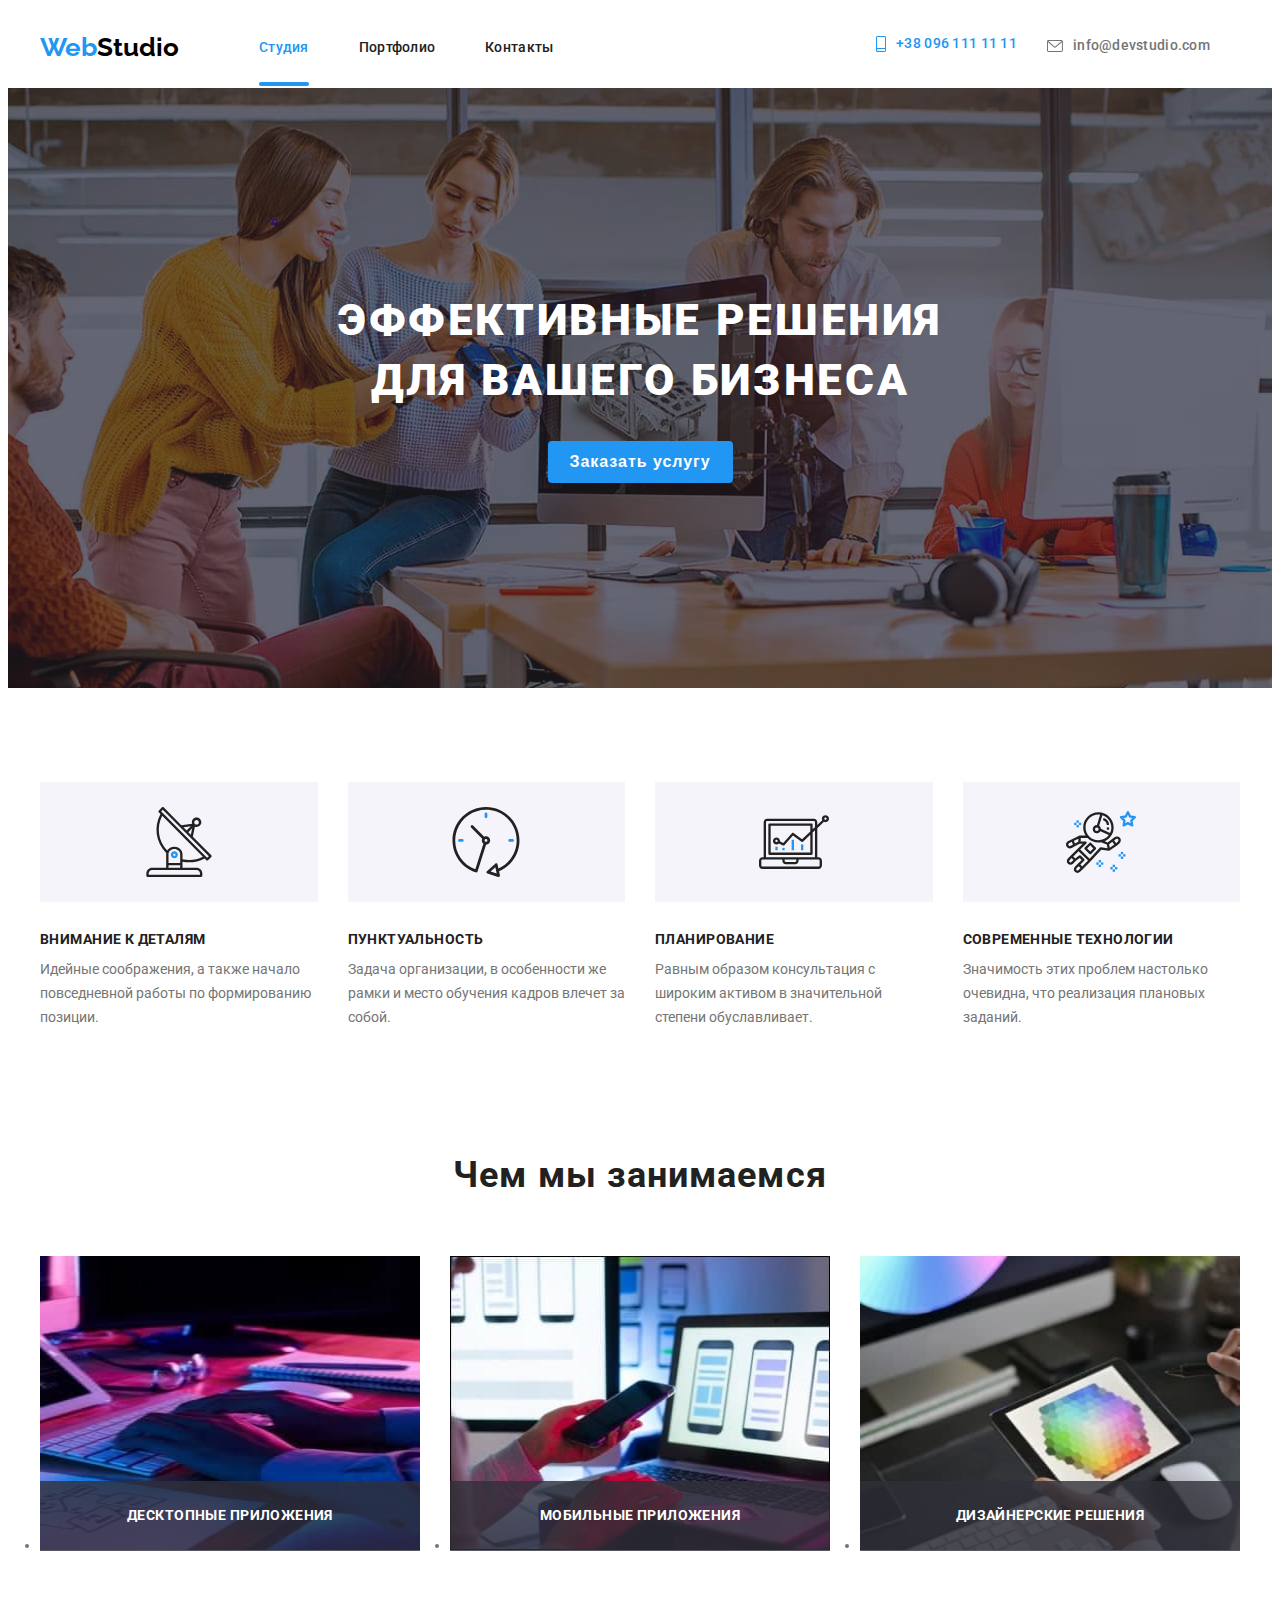
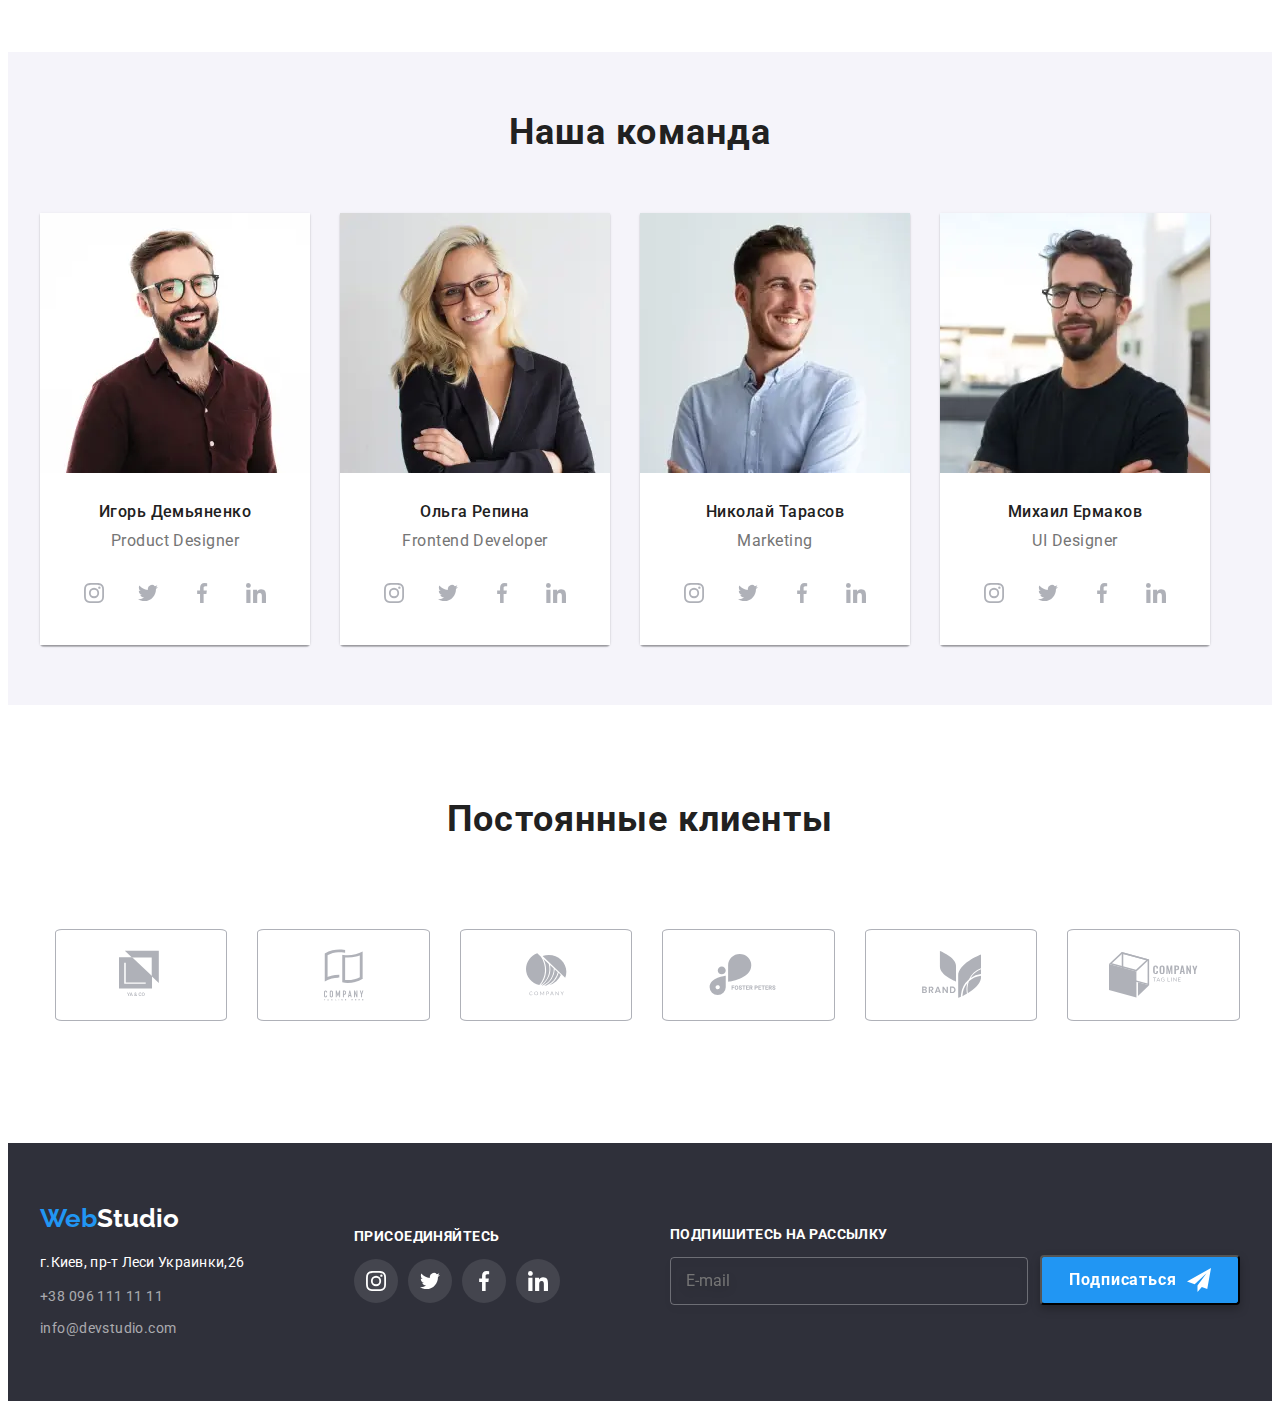
==== commit d0947401: "04.03.5" ====
--- a/index.html
+++ b/index.html
@@ -49,7 +49,7 @@
                         <ul class="contacts list">
                             <li class="contact-items">
     
-                                <a href="tel:" class="contact-items-telmailto">
+                                <a href="tel:" class="contact-items-telmailto number">
                                     <svg class="itemsvg" width="10" height="16">
                                         <use href="./icon/sprite.svg#smartphone"></use>
                                     </svg>
@@ -67,10 +67,10 @@
     
                         </ul>
                         <ul class="social list">
-                            <a href="" class="social-text">Instagram</a>
-                            <a href="" class="social-text">Twitter</a>
-                            <a href="" class="social-text">Facebook</a>
-                            <a href="" class="social-text">LinkedIn</a>
+                            <li><a href="" class="social-text">Instagram</a></li>
+                            <li><a href="" class="social-text">Twitter</a></li>
+                            <li><a href="" class="social-text">Facebook</a></li>
+                            <li><a href="" class="social-text">LinkedIn</a></li>
                         </ul>
                     </div>
                     
--- a/css/main.min.css
+++ b/css/main.min.css
@@ -1,2 +1,2 @@
-:root{--accent: #2196f3;--primery-text-color: #757575;--white: #ffffff;--black: #000000;--secondary-text-color: #212121;--secondary-bgcolor: #f5f4fa;--whiitetrans: rgba(255, 255, 255, 60%);--timecubic: 250ms, cubic-bezier(0.4, 0, 0.2, 1)}body{background-color:var(--white);color:var(--primery-text-color);font-family:roboto, sans-serif;font-style:normal;font-size:14px;line-height:1.71}a{text-decoration:none}.conteiner{margin-left:auto;margin-right:auto;padding-left:15px;padding-right:15px;position:relative}@media screen and (min-width: 480px){.conteiner{width:480px}}@media screen and (min-width: 768px){.conteiner{width:768px}}@media screen and (min-width: 1200px){.conteiner{width:1200px}}.list{list-style:none;margin-top:0px;margin-bottom:0px;padding-top:0px;padding-bottom:0px}.section-title{margin-top:0px;margin-bottom:10px;color:var(--secondary-text-color);font-weight:bold;font-size:14px;line-height:1.14;letter-spacing:0.03em}@media screen and (max-width: 767px){.section-title{text-align:center}}.site-nav{padding-top:60px;padding-bottom:60px;padding-left:0px;margin:0px}@media screen and (min-width: 768px){.site-nav{display:-webkit-box;display:-ms-flexbox;display:flex;-ms-flex-wrap:wrap;flex-wrap:wrap;margin:-15px}}.page{position:relative}@media screen and (min-width: 768px){.headermenu{display:-webkit-box;display:-ms-flexbox;display:flex;-webkit-box-align:center;-ms-flex-align:center;align-items:center}.headermenu .menu-button{display:none}}.headr-line{display:-webkit-box;display:-ms-flexbox;display:flex;-webkit-box-pack:justify;-ms-flex-pack:justify;justify-content:space-between;-webkit-box-align:center;-ms-flex-align:center;align-items:center;height:60px}@media screen and (min-width: 768px){.headr-line{padding-right:80px;height:80px}}@media screen and (max-width: 767px){.menu-container{display:none;position:absolute;top:100%;left:20px;width:100%}.menu-container.is-open{display:block;background-color:white}}@media screen and (min-width: 768px){.menu-container{display:-webkit-box;display:-ms-flexbox;display:flex;-webkit-box-pack:justify;-ms-flex-pack:justify;justify-content:space-between;-webkit-box-flex:1;-ms-flex-positive:1;flex-grow:1;height:60px}}.logo{margin-right:93px;color:var(--accent);font-family:raleway, sans-serif;font-weight:bold;font-size:26px;line-height:1.2;-webkit-transition-property:color;transition-property:color;-webkit-transition-timing-function:cubic-bezier(0.4, 0, 0.2, 1);transition-timing-function:cubic-bezier(0.4, 0, 0.2, 1);-webkit-transition-duration:250ms;transition-duration:250ms}.logo:hover,.logo:focus{color:var(--black)}@media screen and (min-width: 768px){.logo{margin-right:0px}}.logo-black{color:var(--black);-webkit-transition-property:color;transition-property:color;-webkit-transition-timing-function:cubic-bezier(0.4, 0, 0.2, 1);transition-timing-function:cubic-bezier(0.4, 0, 0.2, 1);-webkit-transition-duration:250ms;transition-duration:250ms}.logo-black:hover,.logo-black:focus{color:var(--accent)}.menu-button{display:-webkit-inline-box;display:-ms-inline-flexbox;display:inline-flex;padding:0px;margin:0px;border:none;background-color:transparent;fill:currentColor}.menu-button:hover,.menu-button:focus{fill:var(--accent)}.menu-button.is-open .icon-cross{display:block}.menu-button .icon-menu{display:block}.menu-button.is-open .icon-menu{display:none}.menu-button .icon-cross{display:none}.social{display:-webkit-box;display:-ms-flexbox;display:flex;-ms-flex-pack:distribute;justify-content:space-around}@media screen and (min-width: 768px){.social{display:none}}.social-text{padding-left:10px;padding-right:10px;font-family:Roboto;font-style:normal;font-weight:500;font-size:18px;line-height:22px;letter-spacing:0.02em;color:var(--accent);border-right:1px solid rgba(33,33,33,0.2)}.social-text:last-child{border-right:none}.social-text:first-child{padding-left:0px}@media screen and (max-width: 767px){.menu-container{display:none;position:absolute;top:100%;left:0;width:100%}.menu-container.is-open{display:block;z-index:2}}@media screen and (min-width: 768px){.menu-container{display:-webkit-box;display:-ms-flexbox;display:flex;-webkit-box-pack:justify;-ms-flex-pack:justify;justify-content:space-between;-webkit-box-flex:1;-ms-flex-positive:1;flex-grow:1;padding:0px}}@media screen and (max-width: 767px){.item{padding-top:32px}}@media screen and (min-width: 768px){.navigation .current{color:var(--accent);position:relative}}.navigation .current::after{position:absolute;bottom:-31px;right:0px;content:"";height:4px;left:0px;background-color:var(--accent);border-radius:2px}@media screen and (max-width: 767px){.navigation .current::after{height:0px}}.link{color:var(--secondary-text-color);font-weight:500;font-size:14px;line-height:1.14;letter-spacing:0.02em;-webkit-transition-property:color;transition-property:color;-webkit-transition-timing-function:cubic-bezier(0.4, 0, 0.2, 1);transition-timing-function:cubic-bezier(0.4, 0, 0.2, 1);-webkit-transition-duration:250ms;transition-duration:250ms}.link:hover,.link:focus{color:var(--accent)}@media screen and (max-width: 767px){.link{font-size:40px;line-height:1.18}}@media screen and (min-width: 768px){.navigation{display:-webkit-box;display:-ms-flexbox;display:flex;-webkit-box-align:center;-ms-flex-align:center;align-items:center;padding:0px}}@media screen and (max-width: 767px){.navigation{padding-bottom:300px}}@media screen and (min-width: 768px){.item{padding-right:50px}.item:last-child{padding-right:0px}}.contacts{display:-webkit-box;display:-ms-flexbox;display:flex;-webkit-box-pack:center;-ms-flex-pack:center;justify-content:center}@media screen and (max-width: 1199px){.contacts{-webkit-box-orient:vertical;-webkit-box-direction:normal;-ms-flex-direction:column;flex-direction:column}}@media screen and (min-width: 1200px){.contacts{-webkit-box-orient:horizontal;-webkit-box-direction:normal;-ms-flex-direction:row;flex-direction:row;-webkit-box-align:center;-ms-flex-align:center;align-items:center}}@media screen and (min-width: 1200px){.contact-items{padding-right:30px}}@media screen and (max-width: 767px){.contact-items{font-size:24px}}.contact-items-telmailto{display:-webkit-inline-box;display:-ms-inline-flexbox;display:inline-flex;-webkit-box-align:center;-ms-flex-align:center;align-items:center;color:var(--primery-text-color);font-weight:500;font-size:14px;line-height:1.14;letter-spacing:0.02em;-webkit-transition-property:color, fill;transition-property:color, fill;-webkit-transition-timing-function:cubic-bezier(0.4, 0, 0.2, 1);transition-timing-function:cubic-bezier(0.4, 0, 0.2, 1);-webkit-transition-duration:250ms;transition-duration:250ms}.contact-items-telmailto:hover,.contact-items-telmailto:focus{color:var(--accent);fill:var(--accent)}@media screen and (max-width: 767px){.contact-items-telmailto:hover,.contact-items-telmailto:focus{font-size:34px}}.envelope{margin-right:10px;background-size:contain}.smartphone::before{content:"";background-image:url(../icon/smartphone.svg);width:10px;height:16px;margin-right:10px;background-size:contain}.itemsvg{fill:currentColor;margin-right:10px;-webkit-transition-property:fill;transition-property:fill;-webkit-transition-timing-function:cubic-bezier(0.4, 0, 0.2, 1);transition-timing-function:cubic-bezier(0.4, 0, 0.2, 1);-webkit-transition-duration:250ms;transition-duration:250ms}.itemsvg:hover,.itemsvg:focus{fill:var(--accent)}@media screen and (max-width: 767px){.itemsvg{display:none}}.section-order{background-image:-webkit-gradient(linear, left top, right top, from(rgba(47,48,58,0.4)), to(rgba(47,48,58,0.4))),url(../image/fonmobile.jpg);background-image:linear-gradient(to right, rgba(47,48,58,0.4), rgba(47,48,58,0.4)),url(../image/fonmobile.jpg);background-repeat:no-repeat;background-position:center;background-size:cover;background-color:var(--primery-text-color);margin-left:auto;margin-right:auto;-webkit-box-align:center;-ms-flex-align:center;align-items:center;text-align:center}@media screen and (min-device-pixel-ratio: 2), screen and (-webkit-min-device-pixel-ratio: 2), screen and (min-resolution: 192dpi), screen and (min-resolution: 2dppx){.section-order{background-image:-webkit-gradient(linear, left top, right top, from(rgba(47,48,58,0.4)), to(rgba(47,48,58,0.4))),url("../image/fonmobile2x.jpg");background-image:linear-gradient(to right, rgba(47,48,58,0.4), rgba(47,48,58,0.4)),url("../image/fonmobile2x.jpg")}}@media screen and (min-width: 768px){.section-order{background-image:-webkit-gradient(linear, left top, right top, from(rgba(47,48,58,0.4)), to(rgba(47,48,58,0.4))),url("../image/fontablet.jpg");background-image:linear-gradient(to right, rgba(47,48,58,0.4), rgba(47,48,58,0.4)),url("../image/fontablet.jpg")}}@media screen and (min-width: 768px) and (min-device-pixel-ratio: 2), screen and (min-width: 768px) and (-webkit-min-device-pixel-ratio: 2), screen and (min-width: 768px) and (min-resolution: 192dpi), screen and (min-width: 768px) and (min-resolution: 2dppx){.section-order{background-image:-webkit-gradient(linear, left top, right top, from(rgba(47,48,58,0.4)), to(rgba(47,48,58,0.4))),url("../image/fontablet2x.jpg");background-image:linear-gradient(to right, rgba(47,48,58,0.4), rgba(47,48,58,0.4)),url("../image/fontablet2x.jpg")}}@media screen and (min-width: 768px) and (min-width: 1200px){.section-order{min-height:600px;background-image:-webkit-gradient(linear, left top, right top, from(rgba(47,48,58,0.4)), to(rgba(47,48,58,0.4))),url("../image/fondesctop.jpg");background-image:linear-gradient(to right, rgba(47,48,58,0.4), rgba(47,48,58,0.4)),url("../image/fondesctop.jpg")}}@media screen and (min-width: 768px) and (min-width: 1200px) and (min-device-pixel-ratio: 2), screen and (min-width: 768px) and (min-width: 1200px) and (-webkit-min-device-pixel-ratio: 2), screen and (min-width: 768px) and (min-width: 1200px) and (min-resolution: 192dpi), screen and (min-width: 768px) and (min-width: 1200px) and (min-resolution: 2dppx){.section-order{background-image:-webkit-gradient(linear, left top, right top, from(rgba(47,48,58,0.4)), to(rgba(47,48,58,0.4))),url("../image/fondesctop2x.jpg");background-image:linear-gradient(to right, rgba(47,48,58,0.4), rgba(47,48,58,0.4)),url("../image/fondesctop2x.jpg")}}.conteinermenu{padding-top:118px;padding-bottom:118px;padding-left:40px;padding-right:40px}@media screen and (min-width: 768px){.conteinermenu{padding-left:160px;padding-right:160px}}@media screen and (min-width: 1200px){.conteinermenu{padding-top:203px;padding-bottom:203px}}.accentpage{margin-top:0px;margin-bottom:30px;margin-left:auto;margin-right:auto;color:var(--white);max-width:696px;font-weight:900;font-size:44px;line-height:1.36;text-align:center;letter-spacing:0.06em}@media screen and (max-width: 1199px){.accentpage{font-size:26px;line-height:1.61}}.button{font-weight:500;font-size:16px;line-height:1.63;text-align:center;letter-spacing:0.03em;border-radius:4px;padding:6px 22px;min-width:73px;border:0px;-webkit-transition-property:color, background-color;transition-property:color, background-color;-webkit-transition-timing-function:cubic-bezier(0.4, 0, 0.2, 1);transition-timing-function:cubic-bezier(0.4, 0, 0.2, 1);-webkit-transition-duration:250ms;transition-duration:250ms}.button.primery{color:var(--white);background-color:var(--accent);font-weight:bold;font-size:16px;line-height:1.88;letter-spacing:0.06em}.section-aboutus{padding-top:94px;padding-bottom:94px}@media screen and (max-width: 768px){.section-aboutus{padding-top:60px;padding-bottom:60px}}.specification{list-style:none;margin:0px;padding:0px}@media screen and (min-width: 768px){.specification{display:-webkit-box;display:-ms-flexbox;display:flex;-ms-flex-wrap:wrap;flex-wrap:wrap;margin:-15px}}.specification-elem{position:relative;padding-right:0px;padding-left:0px;margin:0px}@media screen and (min-width: 768px){.specification-elem{width:calc((100% - 4 * 15px) / 2);margin:15px}}@media screen and (min-width: 1200px){.specification-elem{width:calc((100% - 8 * 15px) / 4)}}@media screen and (max-width: 767px){.specification-elem:not(:last-child){margin-bottom:30px}}.elem-title{margin-top:0px;margin-bottom:10px;color:var(--secondary-text-color);font-weight:bold;font-size:14px;line-height:1.14;letter-spacing:0.03em}@media screen and (max-width: 767px){.elem-title{text-align:center}}.img{display:block}.secondary{color:var(--black);background-color:#f5f4fa}.elem-discription{margin:0px}.scenery::before{display:block;content:"";height:120px;background-image:url(../image/antenna.svg);background-size:70px 70px;background-repeat:no-repeat;background-position:center;background-color:var(--secondary-bgcolor);margin-bottom:30px;margin-left:0px;margin-right:0px}.scenery:nth-child(2)::before{background-image:url(../image/clock.svg)}.scenery:nth-child(3)::before{background-image:url(../image/diagram.svg)}.scenery:nth-child(4)::before{background-image:url(../image/astronaut.svg)}.flexem .scenery{padding-left:auto;padding-right:auto}.section-categories{display:none}@media screen and (min-width: 1200px){.section-categories{display:-webkit-box;display:-ms-flexbox;display:flex}}.categories{padding-bottom:94px}@media screen and (max-width: 768px){.categories{display:none}}@media screen and (min-width: 1200px){.categories{display:-webkit-box;display:-ms-flexbox;display:flex;-ms-flex-wrap:wrap;flex-wrap:wrap;margin:-15px}}.box{width:100%}.categories-set-elem{margin:15px;position:relative}@media screen and (min-width: 1200px){.categories-set-elem{width:calc((100% - 6 * 15px) / 3)}}.flexemp{position:absolute;display:-webkit-box;display:-ms-flexbox;display:flex;bottom:7px;-webkit-box-pack:center;-ms-flex-pack:center;justify-content:center;-webkit-box-align:center;-ms-flex-align:center;align-items:center;right:0px;left:0px;height:70px;margin-top:0px;margin-bottom:0px;background-color:rgba(47,48,58,0.8);font-family:Roboto;font-style:normal;font-weight:bold;font-size:14px;line-height:1.14;text-align:center;letter-spacing:0.03em;color:#ffffff}.aboutzag{font-family:Roboto;font-style:normal;font-weight:bold;font-size:36px;line-height:42px;text-align:center;letter-spacing:0.03em;color:#212121}.categories-set{padding:0;margin:-15px;display:-webkit-box;display:-ms-flexbox;display:flex;padding-bottom:94px}@media screen and (max-width: 1199px){.categories-set{display:block}}.categories-set-elem{padding:0px;margin:15px;width:calc((100% - 6 * 15px) / 3)}.categories-title{margin-bottom:60px}.section-team{background-color:#f5f4fa;padding-top:60px;padding-bottom:60px}.piople{width:100%;display:block;padding:0px;margin:0px}@media screen and (min-width: 768px){.piople{display:-webkit-box;display:-ms-flexbox;display:flex;-ms-flex-wrap:wrap;flex-wrap:wrap;margin:-15px}}.profession{margin-top:0px;margin-bottom:20px;font-weight:normal;font-size:16px;line-height:1.18;text-align:center;letter-spacing:0.03em}.name{margin-top:0px;margin-bottom:10px;font-weight:500;font-size:16px;line-height:1.18;text-align:center;letter-spacing:0.03em}.card{padding-left:24px;padding-right:24px}.card-comand{display:block;padding-top:30px;padding-bottom:30px;background-color:var(--white)}.piople-elem{padding-right:0px;padding-left:0px;-webkit-box-shadow:0px 1px 3px rgba(0,0,0,0.12),0px 1px 1px rgba(0,0,0,0.14),0px 2px 1px rgba(0,0,0,0.2);box-shadow:0px 1px 3px rgba(0,0,0,0.12),0px 1px 1px rgba(0,0,0,0.14),0px 2px 1px rgba(0,0,0,0.2);border-radius:0px 0px 4px 4px}@media screen and (min-width: 768px){.piople-elem{width:calc((100% - 4 * 15px) / 2);margin:15px}}@media screen and (min-width: 1200px){.piople-elem{width:calc((100% - 8 * 15px) / 4)}}@media screen and (max-width: 767px){.piople-elem:not(:last-child){margin-bottom:30px}}.piople-foto{width:100%;display:block}.socseti{display:-webkit-box;display:-ms-flexbox;display:flex;list-style:none;-webkit-box-pack:center;-ms-flex-pack:center;justify-content:center;padding-left:32px;padding-right:32px;padding-top:0px;padding-bottom:0px}.socsetiicon{display:-webkit-inline-box;display:-ms-inline-flexbox;display:inline-flex;width:44px;height:44px;border-color:var(--primery-text-color);-webkit-box-pack:center;-ms-flex-pack:center;justify-content:center;-webkit-box-align:center;-ms-flex-align:center;align-items:center;border-radius:50%;color:var(--color2, #afb1b8);-webkit-transition-property:color, background-color;transition-property:color, background-color;-webkit-transition-timing-function:cubic-bezier(0.4, 0, 0.2, 1);transition-timing-function:cubic-bezier(0.4, 0, 0.2, 1);-webkit-transition-duration:250ms;transition-duration:250ms}.socsetiicon:hover,.socsetiicon:focus{background-color:var(--accent);color:var(--white)}.grey{fill:currentColor}.img{width:100%}.zag{padding-bottom:30px;margin:0px;font-weight:bold;font-size:36px;line-height:1.16;text-align:center;letter-spacing:0.03em;color:var(--secondary-text-color)}@media screen and (min-width: 1200px){.zag{padding-bottom:60px}}.section-clients{padding-top:94px;padding-bottom:94px}@media screen and (max-width: 767px){.section-clients{padding-top:60px;padding-bottom:60px}}.cardclient{display:-webkit-box;display:-ms-flexbox;display:flex;-ms-flex-wrap:wrap;flex-wrap:wrap;list-style:none;padding:0px;margin-right:-15px}.client{display:-webkit-inline-box;display:-ms-inline-flexbox;display:inline-flex;-webkit-box-pack:center;-ms-flex-pack:center;justify-content:center;-webkit-box-align:center;-ms-flex-align:center;align-items:center;margin:15px;padding:0px;height:90px}@media screen and (max-width: 767px){.client{width:calc((100% - 4 * 15px) / 2)}}@media screen and (min-width: 768px){.client{width:calc((100% - 6 * 15px) / 3)}}@media screen and (min-width: 1200px){.client{width:calc((100% - 12 * 15px) / 6)}}.svga{display:-webkit-inline-box;display:-ms-inline-flexbox;display:inline-flex;-webkit-box-pack:center;-ms-flex-pack:center;justify-content:center;-webkit-box-align:center;-ms-flex-align:center;align-items:center;border:1px solid #afb1b8;border-radius:4%;color:#afb1b8;width:100%;height:100%;outline:none;-webkit-transition-property:color, border;transition-property:color, border;-webkit-transition-timing-function:cubic-bezier(0.4, 0, 0.2, 1);transition-timing-function:cubic-bezier(0.4, 0, 0.2, 1);-webkit-transition-duration:250ms;transition-duration:250ms}.svga:hover,.svga:focus{color:var(--accent);border:1px solid #2196f3}.svga .greyclient{fill:currentColor}.section-title.aboutzag{padding-bottom:30px;margin:0px;font-weight:bold;font-size:36px;line-height:1.16;text-align:center;letter-spacing:0.03em;color:var(--secondary-text-color)}.footer{padding-top:60px;padding-bottom:60px;background-color:#2f303a}.contact{display:-webkit-box;display:-ms-flexbox;display:flex}@media screen and (max-width: 767px){.contact{display:block;text-align:center}}@media screen and (min-width: 768px) and (max-width: 1199px){.contact{-ms-flex-wrap:wrap;flex-wrap:wrap;-webkit-box-pack:center;-ms-flex-pack:center;justify-content:center}}@media screen and (min-width: 1200px){.contact{-webkit-box-pack:justify;-ms-flex-pack:justify;justify-content:space-between}}.footeradres{margin-right:70px}@media screen and (max-width: 767px){.footeradres{margin-right:0px;margin-bottom:60px}}@media screen and (min-width: 768px) and (max-width: 1199px){.footeradres{margin-right:0px;width:50%;text-align:center}}.footerlink{padding-top:12px;margin-right:70px}@media screen and (max-width: 767px){.footerlink{padding-top:0px;margin-right:0px;margin-bottom:60px}}@media screen and (min-width: 768px) and (max-width: 1199px){.footerlink{width:50%;margin-right:0px;text-align:center;padding-top:0px}}.footersubscription{padding-top:12px}@media screen and (max-width: 767px){.footersubscription{padding-top:0px}}@media screen and (min-width: 768px) and (max-width: 1199px){.footersubscription{padding-top:60px}}.logotip{margin-bottom:20px}.logofoot{margin-bottom:20px;color:var(--accent);font-family:raleway, sans-serif;font-weight:bold;font-size:26px;line-height:1.2;-webkit-transition-property:color;transition-property:color;-webkit-transition-timing-function:cubic-bezier(0.4, 0, 0.2, 1);transition-timing-function:cubic-bezier(0.4, 0, 0.2, 1);-webkit-transition-duration:250ms;transition-duration:250ms}.logofoot:hover,.logofoot:focus{color:var(--white)}.white{color:var(--white);-webkit-transition-property:color;transition-property:color;-webkit-transition-timing-function:cubic-bezier(0.4, 0, 0.2, 1);transition-timing-function:cubic-bezier(0.4, 0, 0.2, 1);-webkit-transition-duration:250ms;transition-duration:250ms}.white:hover,.white:focus{color:var(--accent);-webkit-transition:var(--timecubic);transition:var(--timecubic)}.sitenav{color:var(--secondary-text-color);font-weight:500;font-size:14px;line-height:1.14;letter-spacing:0.02em;padding-left:0px}.adres{margin-top:0px;margin-bottom:8px;color:var(--white);font-weight:400}.adres .links{color:var(--whiitetrans);font-weight:normal;font-size:14px;line-height:1.71;letter-spacing:0.03em}.join{font-family:Roboto;font-style:normal;font-weight:bold;font-size:14px;line-height:1.14;letter-spacing:0.03em;text-transform:uppercase;color:#ffffff;padding-top:0px}@media screen and (max-width: 1199px){.join{margin-bottom:20px}}.footericon{list-style:none;display:-webkit-box;display:-ms-flexbox;display:flex;padding-left:0px;padding-top:0px;padding-bottom:0px}@media screen and (max-width: 1199px){.footericon{-webkit-box-pack:center;-ms-flex-pack:center;justify-content:center}}.svgicon{display:block;margin-right:10px}.svgicon:last-child{margin-right:0px}.footerbgicon{display:-webkit-inline-box;display:-ms-inline-flexbox;display:inline-flex;width:44px;height:44px;-webkit-box-pack:center;-ms-flex-pack:center;justify-content:center;-webkit-box-align:center;-ms-flex-align:center;align-items:center;border-radius:50%;background-color:rgba(255,255,255,0.1);-webkit-transition-property:background-color;transition-property:background-color;-webkit-transition-timing-function:cubic-bezier(0.4, 0, 0.2, 1);transition-timing-function:cubic-bezier(0.4, 0, 0.2, 1);-webkit-transition-duration:250ms;transition-duration:250ms}.footerbgicon:hover,.footerbgicon:focus{background-color:var(--accent)}.iconwhite{fill:var(--white)}.sitenav .adres:last-child{margin-bottom:0px}@media screen and (max-width: 767px){.form{display:-webkit-box;display:-ms-flexbox;display:flex;-webkit-box-orient:vertical;-webkit-box-direction:normal;-ms-flex-direction:column;flex-direction:column;-webkit-box-align:center;-ms-flex-align:center;align-items:center}}.subscriptionfoot{padding-top:12px;display:-webkit-box;display:-ms-flexbox;display:flex;-webkit-box-orient:vertical;-webkit-box-direction:normal;-ms-flex-direction:column;flex-direction:column;width:370px;-webkit-box-pack:center;-ms-flex-pack:center;justify-content:center}@media screen and (max-width: 767px){.subscriptionfoot{display:block;width:100%}}.script{font-family:Roboto;font-style:normal;font-weight:bold;font-size:14px;line-height:1.14;letter-spacing:0.03em;text-transform:uppercase;color:#ffffff}@media screen and (min-width: 768px) and (max-width: 1199px){.script{text-align:center}}.inputmail{width:358px;height:48px;margin-top:14px;margin-bottom:14px;margin-right:12px;padding-left:15px;background-color:transparent;color:var(--whiitetrans);font-family:Roboto;font-style:normal;font-weight:normal;font-size:16px;line-height:1.25;border:1px solid rgba(255,255,255,0.3);-webkit-box-sizing:border-box;box-sizing:border-box;-webkit-filter:drop-shadow(0px 4px 4px rgba(0,0,0,0.15));filter:drop-shadow(0px 4px 4px rgba(0,0,0,0.15));border-radius:4px}@media screen and (max-width: 479px){.subscriptionfoot .inputmail{width:100%}}.but{padding-bottom:12px}.but .butmail{display:-webkit-box;display:-ms-flexbox;display:flex;-webkit-box-pack:center;-ms-flex-pack:center;justify-content:center;-webkit-box-align:center;-ms-flex-align:center;align-items:center;width:200px;height:50px;background-color:var(--accent);font-family:Roboto;font-style:normal;font-weight:bold;font-size:16px;line-height:1.88;letter-spacing:0.06em;color:#ffffff;-webkit-filter:drop-shadow(0px 4px 4px rgba(0,0,0,0.25));filter:drop-shadow(0px 4px 4px rgba(0,0,0,0.25));border-radius:4px}.but .butmailspan{margin-right:10px}.butm{padding-bottom:0px}.backdrop{position:fixed;top:0px;left:0px;width:100%;height:100%;background-color:rgba(0,0,0,0.2);overflow-y:scroll}.backdrop.is-hidden{opacity:0;pointer-events:none}.modal{position:absolute;top:46%;left:50%;-webkit-transform:translate(-50%, -50%);transform:translate(-50%, -50%);width:528px;height:581px;background-color:var(--white)}@media screen and (max-width: 767px){.modal{top:30%;width:450px;margin-top:93px;margin-bottom:93px;height:609px}}@media screen and (min-width: 768px) and (max-width: 1199px){.modal{top:42%;width:450px;height:612px}}@media screen and (max-width: 467px){.modal{width:100%}}.current::after{position:absolute;bottom:0px;right:0px;content:"";height:4px;left:0px;background-color:var(--accent);border-radius:2px}.imgport{outline:none;-webkit-transition-property:opacity;transition-property:opacity;-webkit-transition-timing-function:cubic-bezier(0.4, 0, 0.2, 1);transition-timing-function:cubic-bezier(0.4, 0, 0.2, 1);-webkit-transition-duration:250ms;transition-duration:250ms}.imgport:hover .imgportp,.imgport:focus .imgportp{-webkit-transform:translateY(0%);transform:translateY(0%);opacity:1}.flex-elem:hover,.flex-elem:focus{-webkit-box-shadow:0px 1px 1px rgba(0,0,0,0.12),0px 4px 4px rgba(0,0,0,0.06),1px 4px 6px rgba(0,0,0,0.16);box-shadow:0px 1px 1px rgba(0,0,0,0.12),0px 4px 4px rgba(0,0,0,0.06),1px 4px 6px rgba(0,0,0,0.16)}.form{display:-webkit-box;display:-ms-flexbox;display:flex;-webkit-box-align:end;-ms-flex-align:end;align-items:flex-end}@media screen and (max-width: 768px){.form{-webkit-box-orient:vertical;-webkit-box-direction:normal;-ms-flex-direction:column;flex-direction:column;-webkit-box-align:center;-ms-flex-align:center;align-items:center}}.subscription{padding-top:12px;display:-webkit-box;display:-ms-flexbox;display:flex;-webkit-box-orient:vertical;-webkit-box-direction:normal;-ms-flex-direction:column;flex-direction:column;width:370px;-webkit-box-pack:center;-ms-flex-pack:center;justify-content:center}.script{font-family:Roboto;font-style:normal;font-weight:bold;font-size:14px;line-height:1.14;letter-spacing:0.03em;text-transform:uppercase;color:#ffffff}.inputmail{width:358px;height:48px;margin-top:14px;margin-bottom:14px;margin-right:12px;padding-left:15px;background-color:transparent;color:var(--whiitetrans);font-family:Roboto;font-style:normal;font-weight:normal;font-size:16px;line-height:1.25;border:1px solid rgba(255,255,255,0.3);-webkit-box-sizing:border-box;box-sizing:border-box;-webkit-filter:drop-shadow(0px 4px 4px rgba(0,0,0,0.15));filter:drop-shadow(0px 4px 4px rgba(0,0,0,0.15));border-radius:4px}@media screen and (min-width: 1200px){.inputmail{margin-bottom:0px}}.but{padding-bottom:12px}.butmail{display:-webkit-box;display:-ms-flexbox;display:flex;-webkit-box-pack:center;-ms-flex-pack:center;justify-content:center;-webkit-box-align:center;-ms-flex-align:center;align-items:center;width:200px;height:50px;background-color:var(--accent);font-family:Roboto;font-style:normal;font-weight:bold;font-size:16px;line-height:1.88;letter-spacing:0.06em;color:#ffffff;-webkit-filter:drop-shadow(0px 4px 4px rgba(0,0,0,0.25));filter:drop-shadow(0px 4px 4px rgba(0,0,0,0.25));border-radius:4px}.butmailspan{margin-right:10px}.formmodal{position:relative;width:448px;margin-left:auto;margin-right:auto}@media screen and (min-width: 480px){.formmodal{padding-left:40px;padding-right:40px}}@media screen and (max-width: 479px){.formmodal{padding-left:3px;padding-right:3px}}@media screen and (min-width: 768px){.formmodal{width:100%}}.butclose{position:absolute;right:8px;top:8px;width:30px;height:30px;border:1px solid rgba(0,0,0,0.1);background-color:transparent;border-radius:50%}.clos{fill:currentColor;-webkit-transition-property:fill;transition-property:fill;-webkit-transition-timing-function:cubic-bezier(0.4, 0, 0.2, 1);transition-timing-function:cubic-bezier(0.4, 0, 0.2, 1);-webkit-transition-duration:250ms;transition-duration:250ms}.butclose .clos:hover{fill:var(--accent)}.modalzag{font-family:Roboto;font-style:normal;font-weight:bold;font-size:20px;line-height:1.15;text-align:center;letter-spacing:0.03em;color:var(--secondary-text-color);padding-top:40px}@media screen and (max-width: 1199px){.modalzag{padding-left:40px;padding-right:40px;margin-top:0px;margin-bottom:0px}}.form-field{position:relative;display:-webkit-box;display:-ms-flexbox;display:flex;-webkit-box-orient:vertical;-webkit-box-direction:normal;-ms-flex-direction:column;flex-direction:column}.modallab{position:absolute;top:-24px;font-family:Roboto;font-style:normal;font-weight:normal;font-size:12px;line-height:1.16;letter-spacing:0.01em;color:var(--primery-text-color)}@media screen and (max-width: 768px){.modallab{top:-16px}}.modalinput{position:relative;padding-left:36px;height:40px;border:1px solid rgba(33,33,33,0.2);border-radius:4px;background-color:transparent;outline:none;border-color:rgba(33,33,33,0.2);-webkit-transition-property:border-color;transition-property:border-color;-webkit-transition-timing-function:cubic-bezier(0.4, 0, 0.2, 1);transition-timing-function:cubic-bezier(0.4, 0, 0.2, 1);-webkit-transition-duration:250ms;transition-duration:250ms}.commentaries{font-family:Roboto;font-style:normal;font-weight:normal;font-size:12px;line-height:14px;letter-spacing:0.01em;height:120px;border-radius:4px;border:1px solid rgba(33,33,33,0.2);resize:none;padding:12px;-webkit-transition-property:border-color;transition-property:border-color;-webkit-transition-timing-function:cubic-bezier(0.4, 0, 0.2, 1);transition-timing-function:cubic-bezier(0.4, 0, 0.2, 1);-webkit-transition-duration:250ms;transition-duration:250ms}.iconmodal{position:absolute;top:50%;left:12px;-webkit-transform:translateY(-50%);transform:translateY(-50%);padding-right:0px;padding-bottom:0px;fill:var(--secondary-text-color);-webkit-transition-property:fill;transition-property:fill;-webkit-transition-timing-function:cubic-bezier(0.4, 0, 0.2, 1);transition-timing-function:cubic-bezier(0.4, 0, 0.2, 1);-webkit-transition-duration:250ms;transition-duration:250ms}.formtrans{margin-bottom:30px;margin-top:30px}.formtrans:last-child{margin-bottom:10px}.form-field:focus-within>.iconmodal{fill:var(--accent)}.form-field:focus-within>.modalinput{border-color:var(--accent)}.form-field:focus-within>.commentaries{border-color:var(--accent)}textarea::-webkit-input-placeholder{color:rgba(117,117,117,0.5)}.chec{position:relative;display:inline-block}.contract{text-decoration:underline;color:var(--accent)}.checpolicy{font-family:Roboto;font-style:normal;font-weight:normal;font-size:14px;line-height:1.71;letter-spacing:0.03em;color:var(--primery-text-color);padding-left:35px}@media screen and (max-width: 768px){.checpolicy{padding-left:23px;font-size:12px;line-height:1.16}}.checbox{position:absolute;width:1px;height:1px;margin:-1px;border:0;padding:0;clip:rect(0 0 0 0);overflow:hidden}.checsvg{position:absolute;top:50%;left:10px;-webkit-transform:translateY(-50%);transform:translateY(-50%);width:16px;height:15px;border-radius:4px;border:2px solid #000000;margin-right:10px;-webkit-transition-property:bbackground-color;transition-property:bbackground-color;-webkit-transition-timing-function:cubic-bezier(0.4, 0, 0.2, 1);transition-timing-function:cubic-bezier(0.4, 0, 0.2, 1);-webkit-transition-duration:250ms;transition-duration:250ms}@media screen and (max-width: 768px){.checsvg{left:0px;margin-right:0px}}.checbox:checked+.checsvg{background-color:var(--accent);background-origin:border-box;border-color:transparent}.butpolicy{width:200px;height:50px;background-color:var(--accent);font-family:Roboto;font-style:normal;font-weight:bold;font-size:16px;line-height:1.88;letter-spacing:0.06em;color:#ffffff;-webkit-filter:drop-shadow(0px 4px 4px rgba(0,0,0,0.25));filter:drop-shadow(0px 4px 4px rgba(0,0,0,0.25));border-radius:4px;padding-left:auto;padding-right:auto}.cnopka{display:block;margin-top:30px;text-align:center}@media screen and (max-width: 768px){.cnopka{margin-bottom:40px}}.formtrans-com{margin-bottom:20px}.product{-webkit-transition-property:-webkit-box-shadow;transition-property:-webkit-box-shadow;transition-property:box-shadow;transition-property:box-shadow, -webkit-box-shadow;-webkit-transition-timing-function:cubic-bezier(0.4, 0, 0.2, 1);transition-timing-function:cubic-bezier(0.4, 0, 0.2, 1);-webkit-transition-duration:250ms;transition-duration:250ms;border:1px solid #eeeeee}.product:hover,.product:focus{-webkit-box-shadow:0px 1px 1px rgba(0,0,0,0.12),0px 4px 4px rgba(0,0,0,0.06),1px 4px 6px rgba(0,0,0,0.16);box-shadow:0px 1px 1px rgba(0,0,0,0.12),0px 4px 4px rgba(0,0,0,0.06),1px 4px 6px rgba(0,0,0,0.16)}@media screen and (min-width: 768px){.product{width:calc((100% - 4 * 15px) / 2);margin:15px}}@media screen and (min-width: 1200px){.product{width:calc((100% - 6 * 15px) / 3)}}@media screen and (max-width: 767px){.product:not(:last-child){margin-bottom:30px}}.product-link{outline:none;-webkit-transition-property:opacity;transition-property:opacity;-webkit-transition-timing-function:cubic-bezier(0.4, 0, 0.2, 1);transition-timing-function:cubic-bezier(0.4, 0, 0.2, 1);-webkit-transition-duration:250ms;transition-duration:250ms}.product-link:hover .imgportp,.product-link:focus .imgportp{-webkit-transform:translateY(0%);transform:translateY(0%);opacity:1}.imgportjpg{display:block;margin-right:0px;width:100%}.positionabs{position:relative;overflow:hidden;-webkit-transition-property:opacity;transition-property:opacity;-webkit-transition-timing-function:cubic-bezier(0.4, 0, 0.2, 1);transition-timing-function:cubic-bezier(0.4, 0, 0.2, 1);-webkit-transition-duration:250ms;transition-duration:250ms}.positionabs:hover .imgportp,.positionabs:focus .imgportp{opacity:1}.imgportp{position:absolute;opacity:0;outline:none;bottom:0px;top:0px;left:0px;right:0px;bottom:0px;background-color:rgba(33,150,243,0.9);padding-top:63px;padding-bottom:63px;padding-left:24px;padding-right:24px;margin-top:0px;margin-bottom:0px;font-family:Roboto;font-style:normal;font-weight:normal;font-size:18px;line-height:1.55;letter-spacing:0.03em;color:#ffffff;-webkit-transform:translateY(100%);transform:translateY(100%);-webkit-transition:opasity 250ms cubic-bezier(0.4, 0, 0.2, 1),-webkit-transform 250ms cubic-bezier(0.4, 0, 0.2, 1);transition:opasity 250ms cubic-bezier(0.4, 0, 0.2, 1),-webkit-transform 250ms cubic-bezier(0.4, 0, 0.2, 1);transition:transform 250ms cubic-bezier(0.4, 0, 0.2, 1),opasity 250ms cubic-bezier(0.4, 0, 0.2, 1);transition:transform 250ms cubic-bezier(0.4, 0, 0.2, 1),opasity 250ms cubic-bezier(0.4, 0, 0.2, 1),-webkit-transform 250ms cubic-bezier(0.4, 0, 0.2, 1)}.work{font-weight:bold;font-size:18px;line-height:2;letter-spacing:0.06em}.kind{margin-top:0px;margin-bottom:0px;list-style:none;color:var(--primery-text-color);font-weight:normal;font-size:16px;line-height:1.88;letter-spacing:0.03em;padding-bottom:15px}.gallery-nav{padding:0px;margin:0px}@media screen and (min-width: 768px){.gallery-nav{display:-webkit-box;display:-ms-flexbox;display:flex;-ms-flex-wrap:wrap;flex-wrap:wrap;margin:-15px}}.card-title{margin-top:20px;margin-bottom:10px;color:var(--secondary-text-color);font-weight:bold;font-size:14px;line-height:1.14;letter-spacing:0.03em;padding-left:0px}.portfoliomain{padding-top:94px;padding-bottom:94px}@media screen and (max-width: 1199px){.portfoliomain{padding-top:60px;padding-bottom:60px}}.headerbord{border-bottom:#eeeeee 1px solid}.contbutton{padding-bottom:25px}@media screen and (min-width: 480px){.contbutton{display:-webkit-box;display:-ms-flexbox;display:flex;-ms-flex-wrap:wrap;flex-wrap:wrap;padding-left:0px}}@media screen and (min-width: 768px){.contbutton{-webkit-box-pack:center;-ms-flex-pack:center;justify-content:center;padding-bottom:15px}}@media screen and (min-width: 1200px){.contbutton{padding-bottom:45px}}.filtr{margin-right:8px;margin-bottom:15px}.filtr:last-child{margin-right:0px}.site-nav .filtr:last-child{margin-right:0px}.button.portfolio:hover,.button.portfolio:focus{color:var(--white);background-color:var(--accent);font-weight:500;font-size:16px;line-height:1.63;text-align:center;letter-spacing:0.03em}
+:root{--accent: #2196f3;--primery-text-color: #757575;--white: #ffffff;--black: #000000;--secondary-text-color: #212121;--secondary-bgcolor: #f5f4fa;--whiitetrans: rgba(255, 255, 255, 60%);--timecubic: 250ms, cubic-bezier(0.4, 0, 0.2, 1)}body{background-color:var(--white);color:var(--primery-text-color);font-family:roboto, sans-serif;font-style:normal;font-size:14px;line-height:1.71}a{text-decoration:none}.conteiner{margin-left:auto;margin-right:auto;padding-left:15px;padding-right:15px}@media screen and (min-width: 480px){.conteiner{width:480px}}@media screen and (min-width: 768px){.conteiner{width:768px}}@media screen and (min-width: 1200px){.conteiner{width:1200px}}.list{list-style:none;margin-top:0px;margin-bottom:0px;padding-top:0px;padding-bottom:0px}.section-title{margin-top:0px;margin-bottom:10px;color:var(--secondary-text-color);font-weight:bold;font-size:14px;line-height:1.14;letter-spacing:0.03em}@media screen and (max-width: 767px){.section-title{text-align:center}}.site-nav{padding-top:60px;padding-bottom:60px;padding-left:0px;margin:0px}@media screen and (min-width: 768px){.site-nav{display:-webkit-box;display:-ms-flexbox;display:flex;-ms-flex-wrap:wrap;flex-wrap:wrap;margin:-15px}}@media screen and (min-width: 768px){.headermenu{display:-webkit-box;display:-ms-flexbox;display:flex;-webkit-box-align:center;-ms-flex-align:center;align-items:center}.headermenu .menu-button{display:none}}.headr-line{display:-webkit-box;display:-ms-flexbox;display:flex;-webkit-box-pack:justify;-ms-flex-pack:justify;justify-content:space-between;-webkit-box-align:center;-ms-flex-align:center;align-items:center;height:60px}@media screen and (min-width: 768px){.headr-line{padding-right:80px;height:80px}}@media screen and (max-width: 767px){.menu-container{display:none;position:absolute;top:0;left:0;width:100%;z-index:99;height:100vh;-webkit-transform:translateX(-50%);transform:translateX(-50%);-webkit-transform:translateY(100%);transform:translateY(100%);background-color:var(--white)}.menu-container.is-open{display:block;-webkit-transform:translateY(0);transform:translateY(0)}}@media screen and (min-width: 768px){.menu-container{display:-webkit-box;display:-ms-flexbox;display:flex;-webkit-box-pack:justify;-ms-flex-pack:justify;justify-content:space-between;-webkit-box-flex:1;-ms-flex-positive:1;flex-grow:1;padding:0px}}.logo{margin-right:93px;color:var(--accent);font-family:raleway, sans-serif;font-weight:bold;font-size:26px;line-height:1.2;-webkit-transition-property:color;transition-property:color;-webkit-transition-timing-function:cubic-bezier(0.4, 0, 0.2, 1);transition-timing-function:cubic-bezier(0.4, 0, 0.2, 1);-webkit-transition-duration:250ms;transition-duration:250ms}.logo:hover,.logo:focus{color:var(--black)}@media screen and (min-width: 768px){.logo{margin-right:0px}}.logo-black{color:var(--black);-webkit-transition-property:color;transition-property:color;-webkit-transition-timing-function:cubic-bezier(0.4, 0, 0.2, 1);transition-timing-function:cubic-bezier(0.4, 0, 0.2, 1);-webkit-transition-duration:250ms;transition-duration:250ms}.logo-black:hover,.logo-black:focus{color:var(--accent)}.menu-button{display:-webkit-inline-box;display:-ms-inline-flexbox;display:inline-flex;padding:0px;margin:0px;border:none;background-color:transparent;fill:currentColor;z-index:100}.menu-button:hover,.menu-button:focus{fill:var(--accent)}.menu-button.is-open .icon-cross{display:block}.menu-button .icon-menu{display:block}.menu-button.is-open .icon-menu{display:none}.menu-button .icon-cross{display:none}.social{display:-webkit-box;display:-ms-flexbox;display:flex;-ms-flex-pack:distribute;justify-content:space-around;margin-top:32px;margin-bottom:32px;padding-left:30px}@media screen and (min-width: 768px){.social{display:none}}.social-text{padding-left:10px;padding-right:10px;font-family:Roboto;font-style:normal;font-weight:500;font-size:18px;line-height:22px;letter-spacing:0.02em;color:var(--accent);border-right:1px solid rgba(33,33,33,0.2)}.social-text:last-child{border-right:none}.social-text:first-child{padding-left:0px}@media screen and (max-width: 767px){.item{padding-top:32px}}@media screen and (min-width: 768px){.navigation .current{color:var(--accent);position:relative}}.navigation .current::after{position:absolute;bottom:-31px;right:0px;content:"";height:4px;left:0px;background-color:var(--accent);border-radius:2px}@media screen and (max-width: 767px){.navigation .current::after{height:0px}}.link{color:var(--secondary-text-color);font-weight:500;font-size:14px;line-height:1.14;letter-spacing:0.02em;-webkit-transition-property:color;transition-property:color;-webkit-transition-timing-function:cubic-bezier(0.4, 0, 0.2, 1);transition-timing-function:cubic-bezier(0.4, 0, 0.2, 1);-webkit-transition-duration:250ms;transition-duration:250ms}.link:hover,.link:focus{color:var(--accent)}@media screen and (max-width: 767px){.link{font-size:40px;line-height:1.18}}@media screen and (max-width: 767px){.link .current{color:var(--accent)}}@media screen and (min-width: 768px){.navigation{display:-webkit-box;display:-ms-flexbox;display:flex;-webkit-box-align:center;-ms-flex-align:center;align-items:center;padding:0px}}@media screen and (max-width: 767px){.navigation{padding-bottom:300px}}@media screen and (min-width: 768px){.item{padding-right:50px}.item:last-child{padding-right:0px}}.contacts{display:-webkit-box;display:-ms-flexbox;display:flex;-webkit-box-pack:center;-ms-flex-pack:center;justify-content:center}@media screen and (max-width: 1199px){.contacts{-webkit-box-orient:vertical;-webkit-box-direction:normal;-ms-flex-direction:column;flex-direction:column}}@media screen and (min-width: 1200px){.contacts{-webkit-box-orient:horizontal;-webkit-box-direction:normal;-ms-flex-direction:row;flex-direction:row;-webkit-box-align:center;-ms-flex-align:center;align-items:center}}@media screen and (min-width: 1200px){.contact-items{padding-right:30px}}@media screen and (max-width: 767px){.contact-items{font-size:24px}}.contact-items-telmailto{display:-webkit-inline-box;display:-ms-inline-flexbox;display:inline-flex;-webkit-box-align:center;-ms-flex-align:center;align-items:center;color:var(--primery-text-color);font-weight:500;font-size:14px;line-height:1.14;letter-spacing:0.02em;-webkit-transition-property:color, fill;transition-property:color, fill;-webkit-transition-timing-function:cubic-bezier(0.4, 0, 0.2, 1);transition-timing-function:cubic-bezier(0.4, 0, 0.2, 1);-webkit-transition-duration:250ms;transition-duration:250ms}.contact-items-telmailto:hover,.contact-items-telmailto:focus{color:var(--accent);fill:var(--accent)}@media screen and (max-width: 767px){.contact-items-telmailto{font-size:34px;margin-bottom:32px}}.contact-items-telmailto.number{color:var(--accent)}.envelope{margin-right:10px;background-size:contain}.smartphone::before{content:"";background-image:url(../icon/smartphone.svg);width:10px;height:16px;margin-right:10px;background-size:contain}.itemsvg{fill:currentColor;margin-right:10px;-webkit-transition-property:fill;transition-property:fill;-webkit-transition-timing-function:cubic-bezier(0.4, 0, 0.2, 1);transition-timing-function:cubic-bezier(0.4, 0, 0.2, 1);-webkit-transition-duration:250ms;transition-duration:250ms}.itemsvg:hover,.itemsvg:focus{fill:var(--accent)}@media screen and (max-width: 767px){.itemsvg{display:none}}.section-order{background-image:-webkit-gradient(linear, left top, right top, from(rgba(47,48,58,0.4)), to(rgba(47,48,58,0.4))),url(../image/fonmobile.jpg);background-image:linear-gradient(to right, rgba(47,48,58,0.4), rgba(47,48,58,0.4)),url(../image/fonmobile.jpg);background-repeat:no-repeat;background-position:center;background-size:cover;background-color:var(--primery-text-color);margin-left:auto;margin-right:auto;-webkit-box-align:center;-ms-flex-align:center;align-items:center;text-align:center}@media screen and (min-device-pixel-ratio: 2), screen and (-webkit-min-device-pixel-ratio: 2), screen and (min-resolution: 192dpi), screen and (min-resolution: 2dppx){.section-order{background-image:-webkit-gradient(linear, left top, right top, from(rgba(47,48,58,0.4)), to(rgba(47,48,58,0.4))),url("../image/fonmobile2x.jpg");background-image:linear-gradient(to right, rgba(47,48,58,0.4), rgba(47,48,58,0.4)),url("../image/fonmobile2x.jpg")}}@media screen and (min-width: 768px){.section-order{background-image:-webkit-gradient(linear, left top, right top, from(rgba(47,48,58,0.4)), to(rgba(47,48,58,0.4))),url("../image/fontablet.jpg");background-image:linear-gradient(to right, rgba(47,48,58,0.4), rgba(47,48,58,0.4)),url("../image/fontablet.jpg")}}@media screen and (min-width: 768px) and (min-device-pixel-ratio: 2), screen and (min-width: 768px) and (-webkit-min-device-pixel-ratio: 2), screen and (min-width: 768px) and (min-resolution: 192dpi), screen and (min-width: 768px) and (min-resolution: 2dppx){.section-order{background-image:-webkit-gradient(linear, left top, right top, from(rgba(47,48,58,0.4)), to(rgba(47,48,58,0.4))),url("../image/fontablet2x.jpg");background-image:linear-gradient(to right, rgba(47,48,58,0.4), rgba(47,48,58,0.4)),url("../image/fontablet2x.jpg")}}@media screen and (min-width: 768px) and (min-width: 1200px){.section-order{min-height:600px;background-image:-webkit-gradient(linear, left top, right top, from(rgba(47,48,58,0.4)), to(rgba(47,48,58,0.4))),url("../image/fondesctop.jpg");background-image:linear-gradient(to right, rgba(47,48,58,0.4), rgba(47,48,58,0.4)),url("../image/fondesctop.jpg")}}@media screen and (min-width: 768px) and (min-width: 1200px) and (min-device-pixel-ratio: 2), screen and (min-width: 768px) and (min-width: 1200px) and (-webkit-min-device-pixel-ratio: 2), screen and (min-width: 768px) and (min-width: 1200px) and (min-resolution: 192dpi), screen and (min-width: 768px) and (min-width: 1200px) and (min-resolution: 2dppx){.section-order{background-image:-webkit-gradient(linear, left top, right top, from(rgba(47,48,58,0.4)), to(rgba(47,48,58,0.4))),url("../image/fondesctop2x.jpg");background-image:linear-gradient(to right, rgba(47,48,58,0.4), rgba(47,48,58,0.4)),url("../image/fondesctop2x.jpg")}}.conteinermenu{padding-top:118px;padding-bottom:118px;padding-left:40px;padding-right:40px}@media screen and (min-width: 768px){.conteinermenu{padding-left:160px;padding-right:160px}}@media screen and (min-width: 1200px){.conteinermenu{padding-top:203px;padding-bottom:203px}}.accentpage{margin-top:0px;margin-bottom:30px;margin-left:auto;margin-right:auto;color:var(--white);max-width:696px;font-weight:900;font-size:44px;line-height:1.36;text-align:center;letter-spacing:0.06em}@media screen and (max-width: 1199px){.accentpage{font-size:26px;line-height:1.61}}.button{font-weight:500;font-size:16px;line-height:1.63;text-align:center;letter-spacing:0.03em;border-radius:4px;padding:6px 22px;min-width:73px;border:0px;-webkit-transition-property:color, background-color;transition-property:color, background-color;-webkit-transition-timing-function:cubic-bezier(0.4, 0, 0.2, 1);transition-timing-function:cubic-bezier(0.4, 0, 0.2, 1);-webkit-transition-duration:250ms;transition-duration:250ms}.button.primery{color:var(--white);background-color:var(--accent);font-weight:bold;font-size:16px;line-height:1.88;letter-spacing:0.06em}.section-aboutus{padding-top:94px;padding-bottom:94px}@media screen and (max-width: 768px){.section-aboutus{padding-top:60px;padding-bottom:60px}}.specification{list-style:none;margin:0px;padding:0px}@media screen and (min-width: 768px){.specification{display:-webkit-box;display:-ms-flexbox;display:flex;-ms-flex-wrap:wrap;flex-wrap:wrap;margin:-15px}}.specification-elem{position:relative;padding-right:0px;padding-left:0px;margin:0px}@media screen and (min-width: 768px){.specification-elem{width:calc((100% - 4 * 15px) / 2);margin:15px}}@media screen and (min-width: 1200px){.specification-elem{width:calc((100% - 8 * 15px) / 4)}}@media screen and (max-width: 767px){.specification-elem:not(:last-child){margin-bottom:30px}}.elem-title{margin-top:0px;margin-bottom:10px;color:var(--secondary-text-color);font-weight:bold;font-size:14px;line-height:1.14;letter-spacing:0.03em}@media screen and (max-width: 767px){.elem-title{text-align:center}}.img{display:block}.secondary{color:var(--black);background-color:#f5f4fa}.elem-discription{margin:0px}.scenery::before{display:block;content:"";height:120px;background-image:url(../image/antenna.svg);background-size:70px 70px;background-repeat:no-repeat;background-position:center;background-color:var(--secondary-bgcolor);margin-bottom:30px;margin-left:0px;margin-right:0px}.scenery:nth-child(2)::before{background-image:url(../image/clock.svg)}.scenery:nth-child(3)::before{background-image:url(../image/diagram.svg)}.scenery:nth-child(4)::before{background-image:url(../image/astronaut.svg)}.flexem .scenery{padding-left:auto;padding-right:auto}.section-categories{display:none}@media screen and (min-width: 1200px){.section-categories{display:-webkit-box;display:-ms-flexbox;display:flex}}.categories{padding-bottom:94px}@media screen and (max-width: 768px){.categories{display:none}}@media screen and (min-width: 1200px){.categories{display:-webkit-box;display:-ms-flexbox;display:flex;-ms-flex-wrap:wrap;flex-wrap:wrap;margin:-15px}}.box{width:100%}.categories-set-elem{margin:15px;position:relative}@media screen and (min-width: 1200px){.categories-set-elem{width:calc((100% - 6 * 15px) / 3)}}.flexemp{position:absolute;display:-webkit-box;display:-ms-flexbox;display:flex;bottom:7px;-webkit-box-pack:center;-ms-flex-pack:center;justify-content:center;-webkit-box-align:center;-ms-flex-align:center;align-items:center;right:0px;left:0px;height:70px;margin-top:0px;margin-bottom:0px;background-color:rgba(47,48,58,0.8);font-family:Roboto;font-style:normal;font-weight:bold;font-size:14px;line-height:1.14;text-align:center;letter-spacing:0.03em;color:#ffffff}.aboutzag{font-family:Roboto;font-style:normal;font-weight:bold;font-size:36px;line-height:42px;text-align:center;letter-spacing:0.03em;color:#212121}.categories-set{padding:0;margin:-15px;display:-webkit-box;display:-ms-flexbox;display:flex;padding-bottom:94px}@media screen and (max-width: 1199px){.categories-set{display:block}}.categories-set-elem{padding:0px;margin:15px;width:calc((100% - 6 * 15px) / 3)}.categories-title{margin-bottom:60px}.section-team{background-color:#f5f4fa;padding-top:60px;padding-bottom:60px}.piople{width:100%;display:block;padding:0px;margin:0px}@media screen and (min-width: 768px){.piople{display:-webkit-box;display:-ms-flexbox;display:flex;-ms-flex-wrap:wrap;flex-wrap:wrap;margin:-15px}}.profession{margin-top:0px;margin-bottom:20px;font-weight:normal;font-size:16px;line-height:1.18;text-align:center;letter-spacing:0.03em}.name{margin-top:0px;margin-bottom:10px;font-weight:500;font-size:16px;line-height:1.18;text-align:center;letter-spacing:0.03em}.card{padding-left:24px;padding-right:24px}.card-comand{display:block;padding-top:30px;padding-bottom:30px;background-color:var(--white)}.piople-elem{padding-right:0px;padding-left:0px;-webkit-box-shadow:0px 1px 3px rgba(0,0,0,0.12),0px 1px 1px rgba(0,0,0,0.14),0px 2px 1px rgba(0,0,0,0.2);box-shadow:0px 1px 3px rgba(0,0,0,0.12),0px 1px 1px rgba(0,0,0,0.14),0px 2px 1px rgba(0,0,0,0.2);border-radius:0px 0px 4px 4px}@media screen and (min-width: 768px){.piople-elem{width:calc((100% - 4 * 15px) / 2);margin:15px}}@media screen and (min-width: 1200px){.piople-elem{width:calc((100% - 8 * 15px) / 4)}}@media screen and (max-width: 767px){.piople-elem:not(:last-child){margin-bottom:30px}}.piople-foto{width:100%;display:block}.socseti{display:-webkit-box;display:-ms-flexbox;display:flex;list-style:none;-webkit-box-pack:center;-ms-flex-pack:center;justify-content:center;padding-left:32px;padding-right:32px;padding-top:0px;padding-bottom:0px}.socsetiicon{display:-webkit-inline-box;display:-ms-inline-flexbox;display:inline-flex;width:44px;height:44px;border-color:var(--primery-text-color);-webkit-box-pack:center;-ms-flex-pack:center;justify-content:center;-webkit-box-align:center;-ms-flex-align:center;align-items:center;border-radius:50%;color:var(--color2, #afb1b8);-webkit-transition-property:color, background-color;transition-property:color, background-color;-webkit-transition-timing-function:cubic-bezier(0.4, 0, 0.2, 1);transition-timing-function:cubic-bezier(0.4, 0, 0.2, 1);-webkit-transition-duration:250ms;transition-duration:250ms}.socsetiicon:hover,.socsetiicon:focus{background-color:var(--accent);color:var(--white)}.grey{fill:currentColor}.img{width:100%}.zag{padding-bottom:30px;margin:0px;font-weight:bold;font-size:36px;line-height:1.16;text-align:center;letter-spacing:0.03em;color:var(--secondary-text-color)}@media screen and (min-width: 1200px){.zag{padding-bottom:60px}}.section-clients{padding-top:94px;padding-bottom:94px}@media screen and (max-width: 767px){.section-clients{padding-top:60px;padding-bottom:60px}}.cardclient{display:-webkit-box;display:-ms-flexbox;display:flex;-ms-flex-wrap:wrap;flex-wrap:wrap;list-style:none;padding:0px;margin-right:-15px}.client{display:-webkit-inline-box;display:-ms-inline-flexbox;display:inline-flex;-webkit-box-pack:center;-ms-flex-pack:center;justify-content:center;-webkit-box-align:center;-ms-flex-align:center;align-items:center;margin:15px;padding:0px;height:90px}@media screen and (max-width: 767px){.client{width:calc((100% - 4 * 15px) / 2)}}@media screen and (min-width: 768px){.client{width:calc((100% - 6 * 15px) / 3)}}@media screen and (min-width: 1200px){.client{width:calc((100% - 12 * 15px) / 6)}}.svga{display:-webkit-inline-box;display:-ms-inline-flexbox;display:inline-flex;-webkit-box-pack:center;-ms-flex-pack:center;justify-content:center;-webkit-box-align:center;-ms-flex-align:center;align-items:center;border:1px solid #afb1b8;border-radius:4%;color:#afb1b8;width:100%;height:100%;outline:none;-webkit-transition-property:color, border;transition-property:color, border;-webkit-transition-timing-function:cubic-bezier(0.4, 0, 0.2, 1);transition-timing-function:cubic-bezier(0.4, 0, 0.2, 1);-webkit-transition-duration:250ms;transition-duration:250ms}.svga:hover,.svga:focus{color:var(--accent);border:1px solid #2196f3}.svga .greyclient{fill:currentColor}.section-title.aboutzag{padding-bottom:30px;margin:0px;font-weight:bold;font-size:36px;line-height:1.16;text-align:center;letter-spacing:0.03em;color:var(--secondary-text-color)}.footer{padding-top:60px;padding-bottom:60px;background-color:#2f303a}.contact{display:-webkit-box;display:-ms-flexbox;display:flex}@media screen and (max-width: 767px){.contact{display:block;text-align:center}}@media screen and (min-width: 768px) and (max-width: 1199px){.contact{-ms-flex-wrap:wrap;flex-wrap:wrap;-webkit-box-pack:center;-ms-flex-pack:center;justify-content:center}}@media screen and (min-width: 1200px){.contact{-webkit-box-pack:justify;-ms-flex-pack:justify;justify-content:space-between}}.footeradres{margin-right:70px}@media screen and (max-width: 767px){.footeradres{margin-right:0px;margin-bottom:60px}}@media screen and (min-width: 768px) and (max-width: 1199px){.footeradres{margin-right:0px;width:50%;text-align:center}}.footerlink{padding-top:12px;margin-right:70px}@media screen and (max-width: 767px){.footerlink{padding-top:0px;margin-right:0px;margin-bottom:60px}}@media screen and (min-width: 768px) and (max-width: 1199px){.footerlink{width:50%;margin-right:0px;text-align:center;padding-top:0px}}.footersubscription{padding-top:12px}@media screen and (max-width: 767px){.footersubscription{padding-top:0px}}@media screen and (min-width: 768px) and (max-width: 1199px){.footersubscription{padding-top:60px}}.logotip{margin-bottom:20px}.logofoot{margin-bottom:20px;color:var(--accent);font-family:raleway, sans-serif;font-weight:bold;font-size:26px;line-height:1.2;-webkit-transition-property:color;transition-property:color;-webkit-transition-timing-function:cubic-bezier(0.4, 0, 0.2, 1);transition-timing-function:cubic-bezier(0.4, 0, 0.2, 1);-webkit-transition-duration:250ms;transition-duration:250ms}.logofoot:hover,.logofoot:focus{color:var(--white)}.white{color:var(--white);-webkit-transition-property:color;transition-property:color;-webkit-transition-timing-function:cubic-bezier(0.4, 0, 0.2, 1);transition-timing-function:cubic-bezier(0.4, 0, 0.2, 1);-webkit-transition-duration:250ms;transition-duration:250ms}.white:hover,.white:focus{color:var(--accent);-webkit-transition:var(--timecubic);transition:var(--timecubic)}.sitenav{color:var(--secondary-text-color);font-weight:500;font-size:14px;line-height:1.14;letter-spacing:0.02em;padding-left:0px}.adres{margin-top:0px;margin-bottom:8px;color:var(--white);font-weight:400}.adres .links{color:var(--whiitetrans);font-weight:normal;font-size:14px;line-height:1.71;letter-spacing:0.03em}.join{font-family:Roboto;font-style:normal;font-weight:bold;font-size:14px;line-height:1.14;letter-spacing:0.03em;text-transform:uppercase;color:#ffffff;padding-top:0px}@media screen and (max-width: 1199px){.join{margin-bottom:20px}}.footericon{list-style:none;display:-webkit-box;display:-ms-flexbox;display:flex;padding-left:0px;padding-top:0px;padding-bottom:0px}@media screen and (max-width: 1199px){.footericon{-webkit-box-pack:center;-ms-flex-pack:center;justify-content:center}}.svgicon{display:block;margin-right:10px}.svgicon:last-child{margin-right:0px}.footerbgicon{display:-webkit-inline-box;display:-ms-inline-flexbox;display:inline-flex;width:44px;height:44px;-webkit-box-pack:center;-ms-flex-pack:center;justify-content:center;-webkit-box-align:center;-ms-flex-align:center;align-items:center;border-radius:50%;background-color:rgba(255,255,255,0.1);-webkit-transition-property:background-color;transition-property:background-color;-webkit-transition-timing-function:cubic-bezier(0.4, 0, 0.2, 1);transition-timing-function:cubic-bezier(0.4, 0, 0.2, 1);-webkit-transition-duration:250ms;transition-duration:250ms}.footerbgicon:hover,.footerbgicon:focus{background-color:var(--accent)}.iconwhite{fill:var(--white)}.sitenav .adres:last-child{margin-bottom:0px}@media screen and (max-width: 767px){.form{display:-webkit-box;display:-ms-flexbox;display:flex;-webkit-box-orient:vertical;-webkit-box-direction:normal;-ms-flex-direction:column;flex-direction:column;-webkit-box-align:center;-ms-flex-align:center;align-items:center}}.subscriptionfoot{padding-top:12px;display:-webkit-box;display:-ms-flexbox;display:flex;-webkit-box-orient:vertical;-webkit-box-direction:normal;-ms-flex-direction:column;flex-direction:column;width:370px;-webkit-box-pack:center;-ms-flex-pack:center;justify-content:center}@media screen and (max-width: 767px){.subscriptionfoot{display:block;width:100%}}.script{font-family:Roboto;font-style:normal;font-weight:bold;font-size:14px;line-height:1.14;letter-spacing:0.03em;text-transform:uppercase;color:#ffffff}@media screen and (min-width: 768px) and (max-width: 1199px){.script{text-align:center}}.inputmail{width:358px;height:48px;margin-top:14px;margin-bottom:14px;margin-right:12px;padding-left:15px;background-color:transparent;color:var(--whiitetrans);font-family:Roboto;font-style:normal;font-weight:normal;font-size:16px;line-height:1.25;border:1px solid rgba(255,255,255,0.3);-webkit-box-sizing:border-box;box-sizing:border-box;-webkit-filter:drop-shadow(0px 4px 4px rgba(0,0,0,0.15));filter:drop-shadow(0px 4px 4px rgba(0,0,0,0.15));border-radius:4px}@media screen and (max-width: 479px){.subscriptionfoot .inputmail{width:100%}}.but{padding-bottom:12px}.but .butmail{display:-webkit-box;display:-ms-flexbox;display:flex;-webkit-box-pack:center;-ms-flex-pack:center;justify-content:center;-webkit-box-align:center;-ms-flex-align:center;align-items:center;width:200px;height:50px;background-color:var(--accent);font-family:Roboto;font-style:normal;font-weight:bold;font-size:16px;line-height:1.88;letter-spacing:0.06em;color:#ffffff;-webkit-filter:drop-shadow(0px 4px 4px rgba(0,0,0,0.25));filter:drop-shadow(0px 4px 4px rgba(0,0,0,0.25));border-radius:4px}.but .butmailspan{margin-right:10px}.butm{padding-bottom:0px}.backdrop{position:fixed;top:0px;left:0px;width:100%;height:100%;background-color:rgba(0,0,0,0.2);overflow-y:scroll}.backdrop.is-hidden{opacity:0;pointer-events:none}.modal{position:absolute;top:46%;left:50%;-webkit-transform:translate(-50%, -50%);transform:translate(-50%, -50%);width:528px;height:581px;background-color:var(--white)}@media screen and (max-width: 767px){.modal{top:30%;width:450px;margin-top:93px;margin-bottom:93px;height:609px}}@media screen and (min-width: 768px) and (max-width: 1199px){.modal{top:42%;width:450px;height:612px}}@media screen and (max-width: 467px){.modal{width:100%}}.current::after{position:absolute;bottom:0px;right:0px;content:"";height:4px;left:0px;background-color:var(--accent);border-radius:2px}.imgport{outline:none;-webkit-transition-property:opacity;transition-property:opacity;-webkit-transition-timing-function:cubic-bezier(0.4, 0, 0.2, 1);transition-timing-function:cubic-bezier(0.4, 0, 0.2, 1);-webkit-transition-duration:250ms;transition-duration:250ms}.imgport:hover .imgportp,.imgport:focus .imgportp{-webkit-transform:translateY(0%);transform:translateY(0%);opacity:1}.flex-elem:hover,.flex-elem:focus{-webkit-box-shadow:0px 1px 1px rgba(0,0,0,0.12),0px 4px 4px rgba(0,0,0,0.06),1px 4px 6px rgba(0,0,0,0.16);box-shadow:0px 1px 1px rgba(0,0,0,0.12),0px 4px 4px rgba(0,0,0,0.06),1px 4px 6px rgba(0,0,0,0.16)}.form{display:-webkit-box;display:-ms-flexbox;display:flex;-webkit-box-align:end;-ms-flex-align:end;align-items:flex-end}@media screen and (max-width: 768px){.form{-webkit-box-orient:vertical;-webkit-box-direction:normal;-ms-flex-direction:column;flex-direction:column;-webkit-box-align:center;-ms-flex-align:center;align-items:center}}.subscription{padding-top:12px;display:-webkit-box;display:-ms-flexbox;display:flex;-webkit-box-orient:vertical;-webkit-box-direction:normal;-ms-flex-direction:column;flex-direction:column;width:370px;-webkit-box-pack:center;-ms-flex-pack:center;justify-content:center}.script{font-family:Roboto;font-style:normal;font-weight:bold;font-size:14px;line-height:1.14;letter-spacing:0.03em;text-transform:uppercase;color:#ffffff}.inputmail{width:358px;height:48px;margin-top:14px;margin-bottom:14px;margin-right:12px;padding-left:15px;background-color:transparent;color:var(--whiitetrans);font-family:Roboto;font-style:normal;font-weight:normal;font-size:16px;line-height:1.25;border:1px solid rgba(255,255,255,0.3);-webkit-box-sizing:border-box;box-sizing:border-box;-webkit-filter:drop-shadow(0px 4px 4px rgba(0,0,0,0.15));filter:drop-shadow(0px 4px 4px rgba(0,0,0,0.15));border-radius:4px}@media screen and (min-width: 1200px){.inputmail{margin-bottom:0px}}.but{padding-bottom:12px}.butmail{display:-webkit-box;display:-ms-flexbox;display:flex;-webkit-box-pack:center;-ms-flex-pack:center;justify-content:center;-webkit-box-align:center;-ms-flex-align:center;align-items:center;width:200px;height:50px;background-color:var(--accent);font-family:Roboto;font-style:normal;font-weight:bold;font-size:16px;line-height:1.88;letter-spacing:0.06em;color:#ffffff;-webkit-filter:drop-shadow(0px 4px 4px rgba(0,0,0,0.25));filter:drop-shadow(0px 4px 4px rgba(0,0,0,0.25));border-radius:4px}.butmailspan{margin-right:10px}.formmodal{position:relative;width:448px;margin-left:auto;margin-right:auto}@media screen and (min-width: 480px){.formmodal{padding-left:40px;padding-right:40px}}@media screen and (max-width: 479px){.formmodal{padding-left:3px;padding-right:3px}}@media screen and (min-width: 768px){.formmodal{width:100%}}.butclose{position:absolute;right:8px;top:8px;width:30px;height:30px;border:1px solid rgba(0,0,0,0.1);background-color:transparent;border-radius:50%}.clos{fill:currentColor;-webkit-transition-property:fill;transition-property:fill;-webkit-transition-timing-function:cubic-bezier(0.4, 0, 0.2, 1);transition-timing-function:cubic-bezier(0.4, 0, 0.2, 1);-webkit-transition-duration:250ms;transition-duration:250ms}.butclose .clos:hover{fill:var(--accent)}.modalzag{font-family:Roboto;font-style:normal;font-weight:bold;font-size:20px;line-height:1.15;text-align:center;letter-spacing:0.03em;color:var(--secondary-text-color);padding-top:40px}@media screen and (max-width: 1199px){.modalzag{padding-left:40px;padding-right:40px;margin-top:0px;margin-bottom:0px}}.form-field{position:relative;display:-webkit-box;display:-ms-flexbox;display:flex;-webkit-box-orient:vertical;-webkit-box-direction:normal;-ms-flex-direction:column;flex-direction:column}.modallab{position:absolute;top:-24px;font-family:Roboto;font-style:normal;font-weight:normal;font-size:12px;line-height:1.16;letter-spacing:0.01em;color:var(--primery-text-color)}@media screen and (max-width: 768px){.modallab{top:-16px}}.modalinput{position:relative;padding-left:36px;height:40px;border:1px solid rgba(33,33,33,0.2);border-radius:4px;background-color:transparent;outline:none;border-color:rgba(33,33,33,0.2);-webkit-transition-property:border-color;transition-property:border-color;-webkit-transition-timing-function:cubic-bezier(0.4, 0, 0.2, 1);transition-timing-function:cubic-bezier(0.4, 0, 0.2, 1);-webkit-transition-duration:250ms;transition-duration:250ms}.commentaries{font-family:Roboto;font-style:normal;font-weight:normal;font-size:12px;line-height:14px;letter-spacing:0.01em;height:120px;border-radius:4px;border:1px solid rgba(33,33,33,0.2);resize:none;padding:12px;-webkit-transition-property:border-color;transition-property:border-color;-webkit-transition-timing-function:cubic-bezier(0.4, 0, 0.2, 1);transition-timing-function:cubic-bezier(0.4, 0, 0.2, 1);-webkit-transition-duration:250ms;transition-duration:250ms}.iconmodal{position:absolute;top:50%;left:12px;-webkit-transform:translateY(-50%);transform:translateY(-50%);padding-right:0px;padding-bottom:0px;fill:var(--secondary-text-color);-webkit-transition-property:fill;transition-property:fill;-webkit-transition-timing-function:cubic-bezier(0.4, 0, 0.2, 1);transition-timing-function:cubic-bezier(0.4, 0, 0.2, 1);-webkit-transition-duration:250ms;transition-duration:250ms}.formtrans{margin-bottom:30px;margin-top:30px}.formtrans:last-child{margin-bottom:10px}.form-field:focus-within>.iconmodal{fill:var(--accent)}.form-field:focus-within>.modalinput{border-color:var(--accent)}.form-field:focus-within>.commentaries{border-color:var(--accent)}textarea::-webkit-input-placeholder{color:rgba(117,117,117,0.5)}.chec{position:relative;display:inline-block}.contract{text-decoration:underline;color:var(--accent)}.checpolicy{font-family:Roboto;font-style:normal;font-weight:normal;font-size:14px;line-height:1.71;letter-spacing:0.03em;color:var(--primery-text-color);padding-left:35px}@media screen and (max-width: 768px){.checpolicy{padding-left:23px;font-size:12px;line-height:1.16}}.checbox{position:absolute;width:1px;height:1px;margin:-1px;border:0;padding:0;clip:rect(0 0 0 0);overflow:hidden}.checsvg{position:absolute;top:50%;left:10px;-webkit-transform:translateY(-50%);transform:translateY(-50%);width:16px;height:15px;border-radius:4px;border:2px solid #000000;margin-right:10px;-webkit-transition-property:bbackground-color;transition-property:bbackground-color;-webkit-transition-timing-function:cubic-bezier(0.4, 0, 0.2, 1);transition-timing-function:cubic-bezier(0.4, 0, 0.2, 1);-webkit-transition-duration:250ms;transition-duration:250ms}@media screen and (max-width: 768px){.checsvg{left:0px;margin-right:0px}}.checbox:checked+.checsvg{background-color:var(--accent);background-origin:border-box;border-color:transparent}.butpolicy{width:200px;height:50px;background-color:var(--accent);font-family:Roboto;font-style:normal;font-weight:bold;font-size:16px;line-height:1.88;letter-spacing:0.06em;color:#ffffff;-webkit-filter:drop-shadow(0px 4px 4px rgba(0,0,0,0.25));filter:drop-shadow(0px 4px 4px rgba(0,0,0,0.25));border-radius:4px;padding-left:auto;padding-right:auto}.cnopka{display:block;margin-top:30px;text-align:center}@media screen and (max-width: 768px){.cnopka{margin-bottom:40px}}.formtrans-com{margin-bottom:20px}.product{-webkit-transition-property:-webkit-box-shadow;transition-property:-webkit-box-shadow;transition-property:box-shadow;transition-property:box-shadow, -webkit-box-shadow;-webkit-transition-timing-function:cubic-bezier(0.4, 0, 0.2, 1);transition-timing-function:cubic-bezier(0.4, 0, 0.2, 1);-webkit-transition-duration:250ms;transition-duration:250ms;border:1px solid #eeeeee}.product:hover,.product:focus{-webkit-box-shadow:0px 1px 1px rgba(0,0,0,0.12),0px 4px 4px rgba(0,0,0,0.06),1px 4px 6px rgba(0,0,0,0.16);box-shadow:0px 1px 1px rgba(0,0,0,0.12),0px 4px 4px rgba(0,0,0,0.06),1px 4px 6px rgba(0,0,0,0.16)}@media screen and (min-width: 768px){.product{width:calc((100% - 4 * 15px) / 2);margin:15px}}@media screen and (min-width: 1200px){.product{width:calc((100% - 6 * 15px) / 3)}}@media screen and (max-width: 767px){.product:not(:last-child){margin-bottom:30px}}.product-link{outline:none;-webkit-transition-property:opacity;transition-property:opacity;-webkit-transition-timing-function:cubic-bezier(0.4, 0, 0.2, 1);transition-timing-function:cubic-bezier(0.4, 0, 0.2, 1);-webkit-transition-duration:250ms;transition-duration:250ms}.product-link:hover .imgportp,.product-link:focus .imgportp{-webkit-transform:translateY(0%);transform:translateY(0%);opacity:1}.imgportjpg{display:block;margin-right:0px;width:100%}.positionabs{position:relative;overflow:hidden;-webkit-transition-property:opacity;transition-property:opacity;-webkit-transition-timing-function:cubic-bezier(0.4, 0, 0.2, 1);transition-timing-function:cubic-bezier(0.4, 0, 0.2, 1);-webkit-transition-duration:250ms;transition-duration:250ms}.positionabs:hover .imgportp,.positionabs:focus .imgportp{opacity:1}.imgportp{position:absolute;opacity:0;outline:none;bottom:0px;top:0px;left:0px;right:0px;bottom:0px;background-color:rgba(33,150,243,0.9);padding-top:63px;padding-bottom:63px;padding-left:24px;padding-right:24px;margin-top:0px;margin-bottom:0px;font-family:Roboto;font-style:normal;font-weight:normal;font-size:18px;line-height:1.55;letter-spacing:0.03em;color:#ffffff;-webkit-transform:translateY(100%);transform:translateY(100%);-webkit-transition:opasity 250ms cubic-bezier(0.4, 0, 0.2, 1),-webkit-transform 250ms cubic-bezier(0.4, 0, 0.2, 1);transition:opasity 250ms cubic-bezier(0.4, 0, 0.2, 1),-webkit-transform 250ms cubic-bezier(0.4, 0, 0.2, 1);transition:transform 250ms cubic-bezier(0.4, 0, 0.2, 1),opasity 250ms cubic-bezier(0.4, 0, 0.2, 1);transition:transform 250ms cubic-bezier(0.4, 0, 0.2, 1),opasity 250ms cubic-bezier(0.4, 0, 0.2, 1),-webkit-transform 250ms cubic-bezier(0.4, 0, 0.2, 1)}.work{font-weight:bold;font-size:18px;line-height:2;letter-spacing:0.06em}.kind{margin-top:0px;margin-bottom:0px;list-style:none;color:var(--primery-text-color);font-weight:normal;font-size:16px;line-height:1.88;letter-spacing:0.03em;padding-bottom:15px}.gallery-nav{padding:0px;margin:0px}@media screen and (min-width: 768px){.gallery-nav{display:-webkit-box;display:-ms-flexbox;display:flex;-ms-flex-wrap:wrap;flex-wrap:wrap;margin:-15px}}.card-title{margin-top:20px;margin-bottom:10px;color:var(--secondary-text-color);font-weight:bold;font-size:14px;line-height:1.14;letter-spacing:0.03em;padding-left:0px}.portfoliomain{padding-top:94px;padding-bottom:94px}@media screen and (max-width: 1199px){.portfoliomain{padding-top:60px;padding-bottom:60px}}.headerbord{border-bottom:#eeeeee 1px solid}.contbutton{padding-bottom:25px}@media screen and (min-width: 480px){.contbutton{display:-webkit-box;display:-ms-flexbox;display:flex;-ms-flex-wrap:wrap;flex-wrap:wrap;padding-left:0px}}@media screen and (min-width: 768px){.contbutton{-webkit-box-pack:center;-ms-flex-pack:center;justify-content:center;padding-bottom:15px}}@media screen and (min-width: 1200px){.contbutton{padding-bottom:45px}}.filtr{margin-right:8px;margin-bottom:15px}.filtr:last-child{margin-right:0px}.site-nav .filtr:last-child{margin-right:0px}.button.portfolio:hover,.button.portfolio:focus{color:var(--white);background-color:var(--accent);font-weight:500;font-size:16px;line-height:1.63;text-align:center;letter-spacing:0.03em}
 /*# sourceMappingURL=main.min.css.map */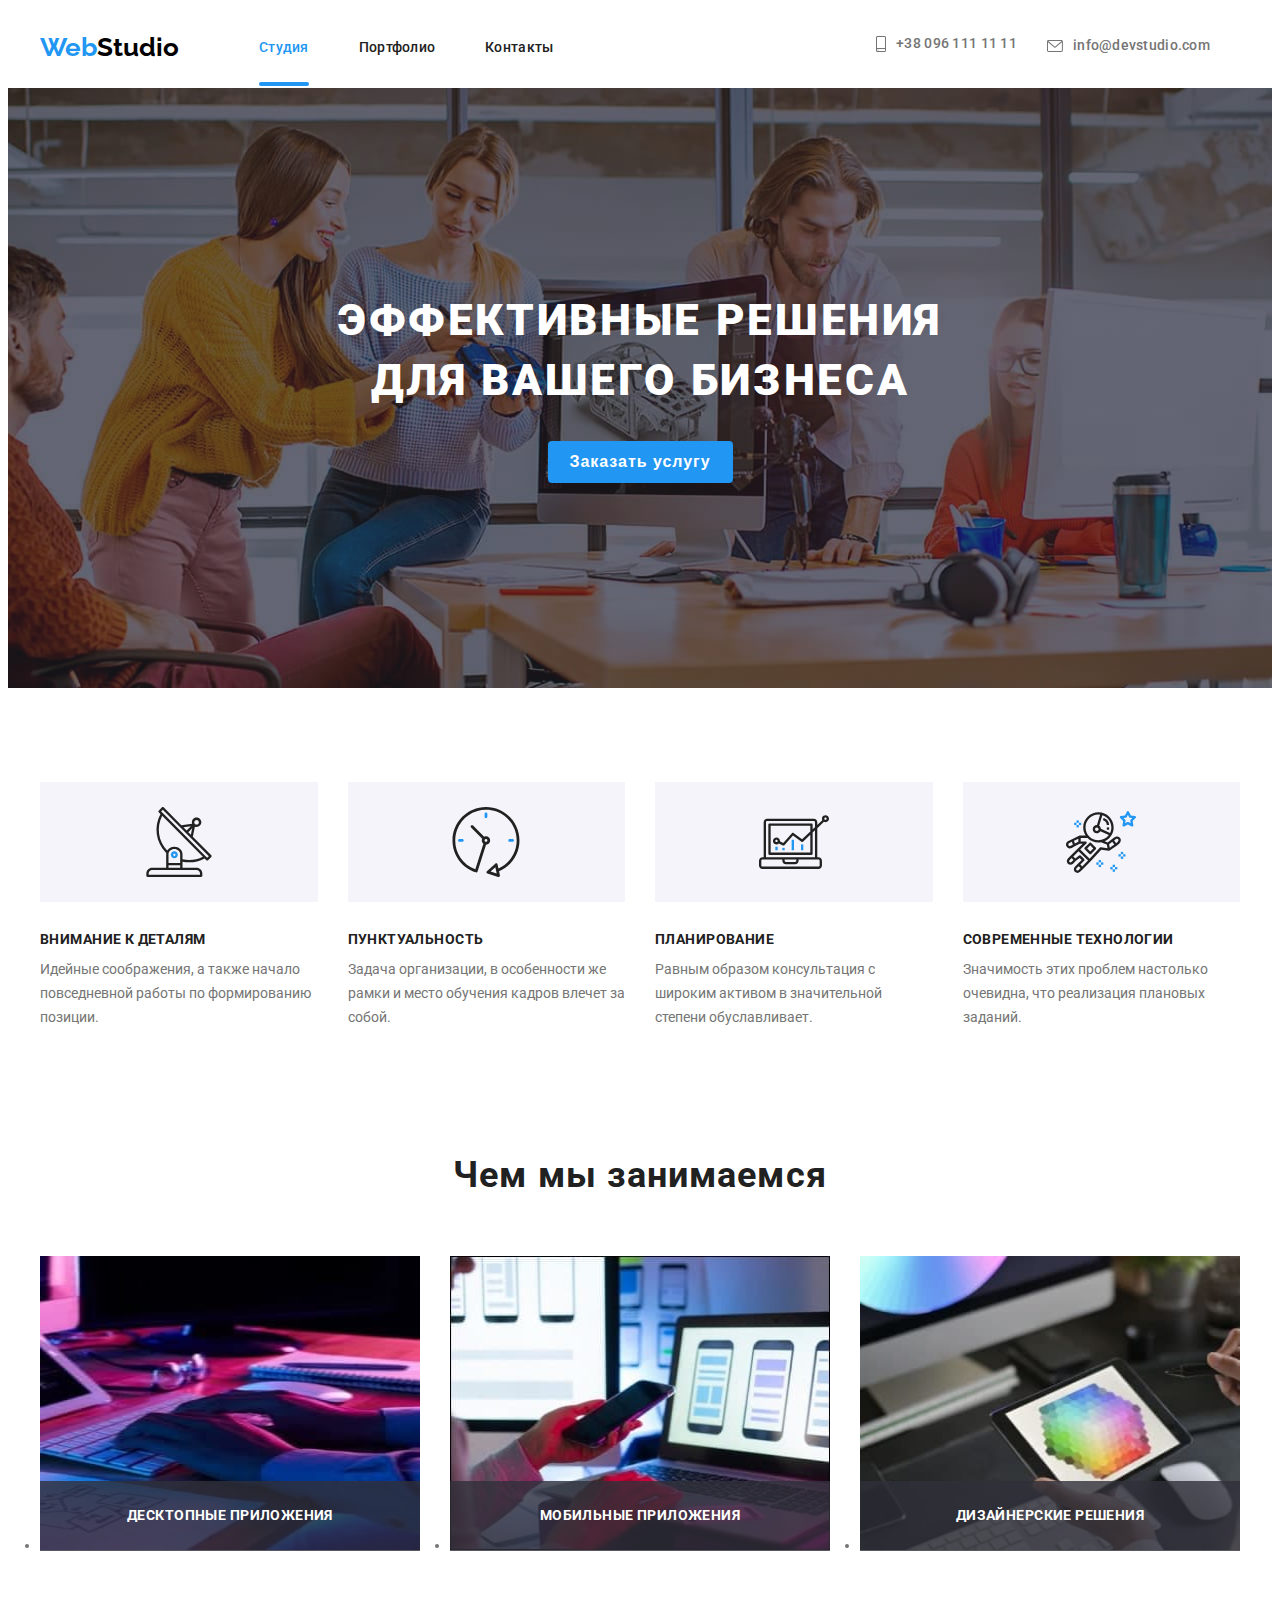
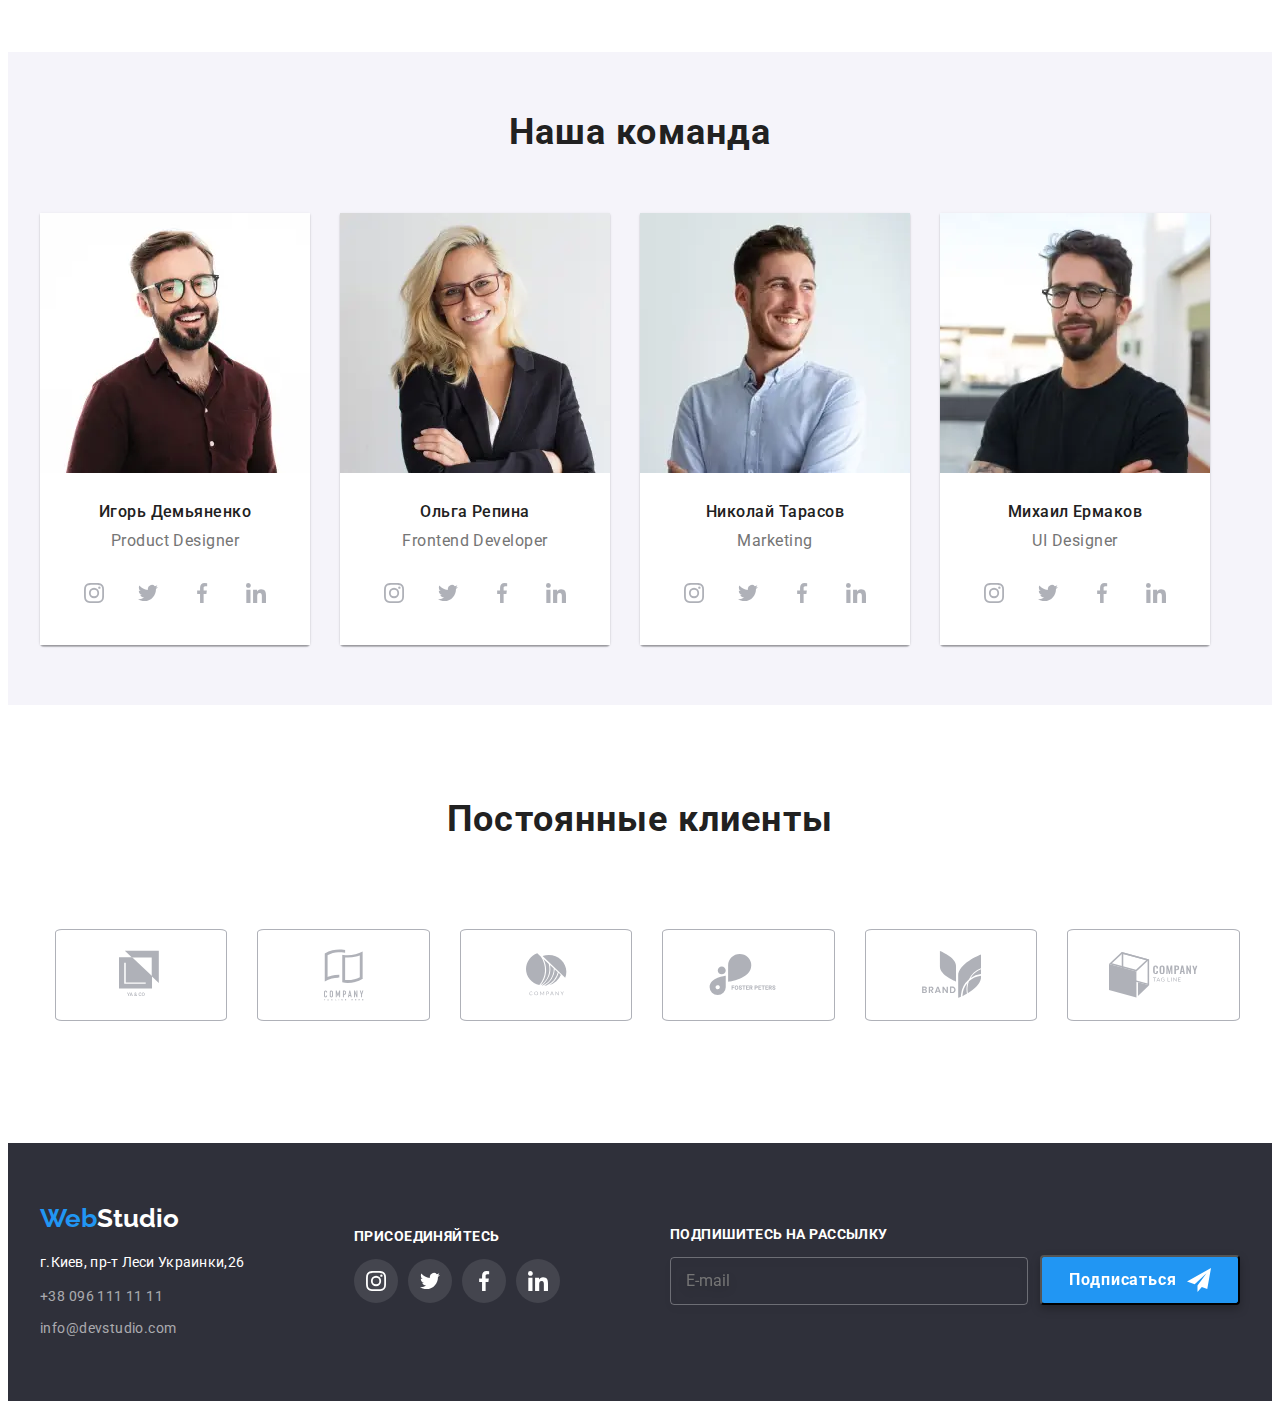
==== commit f85f773c: "04.03.7" ====
--- a/index.html
+++ b/index.html
@@ -78,7 +78,7 @@
             </header>
         </div>
     
-    </header>
+    
 
     
        <main>
@@ -510,7 +510,7 @@
     <div class="backdrop is-hidden" data-modal>
         <div class="modal">
             <button data-modal-close  class="butclose" >
-                   <svg width="18" height="18"class="clos">
+                   <svg width="18" height="18" class="clos">
                        <use href="./icon/spritehwsix.svg#close">
                        </use>
                    </svg>
@@ -520,7 +520,7 @@
             <form class="formmodal">
                 <div class="formtrans">
                 <div class="form-field">
-                    <svg width="12" height="12"class="iconmodal">
+                    <svg width="12" height="12" class="iconmodal">
                         <use href="./icon/spritehwsix.svg#man"></use>
                     </svg>
                     <input type="text" name="name" class="modalinput" id="name"/>
@@ -533,7 +533,7 @@
                         <use href="./icon/spritehwsix.svg#tube"></use>
                     </svg>
                     <input type="tel" name="tel" class="modalinput" id="tel"/>
-                    <label for="tel"class="modallab">Телефон</label>
+                    <label for="tel" class="modallab">Телефон</label>
                     
                 </div>
                 </div>
@@ -568,7 +568,7 @@
                 <div class="cnopka">
                 <button class="butpolicy">
                     <span class="butform">Отправить</span>               
-                </button>
+                </button> </div>
                 </form>
                 </div>
 
--- a/css/main.min.css
+++ b/css/main.min.css
@@ -1,2 +1,2 @@
-:root{--accent: #2196f3;--primery-text-color: #757575;--white: #ffffff;--black: #000000;--secondary-text-color: #212121;--secondary-bgcolor: #f5f4fa;--whiitetrans: rgba(255, 255, 255, 60%);--timecubic: 250ms, cubic-bezier(0.4, 0, 0.2, 1)}body{background-color:var(--white);color:var(--primery-text-color);font-family:roboto, sans-serif;font-style:normal;font-size:14px;line-height:1.71}a{text-decoration:none}.conteiner{margin-left:auto;margin-right:auto;padding-left:15px;padding-right:15px}@media screen and (min-width: 480px){.conteiner{width:480px}}@media screen and (min-width: 768px){.conteiner{width:768px}}@media screen and (min-width: 1200px){.conteiner{width:1200px}}.list{list-style:none;margin-top:0px;margin-bottom:0px;padding-top:0px;padding-bottom:0px}.section-title{margin-top:0px;margin-bottom:10px;color:var(--secondary-text-color);font-weight:bold;font-size:14px;line-height:1.14;letter-spacing:0.03em}@media screen and (max-width: 767px){.section-title{text-align:center}}.site-nav{padding-top:60px;padding-bottom:60px;padding-left:0px;margin:0px}@media screen and (min-width: 768px){.site-nav{display:-webkit-box;display:-ms-flexbox;display:flex;-ms-flex-wrap:wrap;flex-wrap:wrap;margin:-15px}}@media screen and (min-width: 768px){.headermenu{display:-webkit-box;display:-ms-flexbox;display:flex;-webkit-box-align:center;-ms-flex-align:center;align-items:center}.headermenu .menu-button{display:none}}.headr-line{display:-webkit-box;display:-ms-flexbox;display:flex;-webkit-box-pack:justify;-ms-flex-pack:justify;justify-content:space-between;-webkit-box-align:center;-ms-flex-align:center;align-items:center;height:60px}@media screen and (min-width: 768px){.headr-line{padding-right:80px;height:80px}}@media screen and (max-width: 767px){.menu-container{display:none;position:absolute;top:0;left:0;width:100%;z-index:99;height:100vh;-webkit-transform:translateX(-50%);transform:translateX(-50%);-webkit-transform:translateY(100%);transform:translateY(100%);background-color:var(--white)}.menu-container.is-open{display:block;-webkit-transform:translateY(0);transform:translateY(0)}}@media screen and (min-width: 768px){.menu-container{display:-webkit-box;display:-ms-flexbox;display:flex;-webkit-box-pack:justify;-ms-flex-pack:justify;justify-content:space-between;-webkit-box-flex:1;-ms-flex-positive:1;flex-grow:1;padding:0px}}.logo{margin-right:93px;color:var(--accent);font-family:raleway, sans-serif;font-weight:bold;font-size:26px;line-height:1.2;-webkit-transition-property:color;transition-property:color;-webkit-transition-timing-function:cubic-bezier(0.4, 0, 0.2, 1);transition-timing-function:cubic-bezier(0.4, 0, 0.2, 1);-webkit-transition-duration:250ms;transition-duration:250ms}.logo:hover,.logo:focus{color:var(--black)}@media screen and (min-width: 768px){.logo{margin-right:0px}}.logo-black{color:var(--black);-webkit-transition-property:color;transition-property:color;-webkit-transition-timing-function:cubic-bezier(0.4, 0, 0.2, 1);transition-timing-function:cubic-bezier(0.4, 0, 0.2, 1);-webkit-transition-duration:250ms;transition-duration:250ms}.logo-black:hover,.logo-black:focus{color:var(--accent)}.menu-button{display:-webkit-inline-box;display:-ms-inline-flexbox;display:inline-flex;padding:0px;margin:0px;border:none;background-color:transparent;fill:currentColor;z-index:100}.menu-button:hover,.menu-button:focus{fill:var(--accent)}.menu-button.is-open .icon-cross{display:block}.menu-button .icon-menu{display:block}.menu-button.is-open .icon-menu{display:none}.menu-button .icon-cross{display:none}.social{display:-webkit-box;display:-ms-flexbox;display:flex;-ms-flex-pack:distribute;justify-content:space-around;margin-top:32px;margin-bottom:32px;padding-left:30px}@media screen and (min-width: 768px){.social{display:none}}.social-text{padding-left:10px;padding-right:10px;font-family:Roboto;font-style:normal;font-weight:500;font-size:18px;line-height:22px;letter-spacing:0.02em;color:var(--accent);border-right:1px solid rgba(33,33,33,0.2)}.social-text:last-child{border-right:none}.social-text:first-child{padding-left:0px}@media screen and (max-width: 767px){.item{padding-top:32px}}@media screen and (min-width: 768px){.navigation .current{color:var(--accent);position:relative}}.navigation .current::after{position:absolute;bottom:-31px;right:0px;content:"";height:4px;left:0px;background-color:var(--accent);border-radius:2px}@media screen and (max-width: 767px){.navigation .current::after{height:0px}}.link{color:var(--secondary-text-color);font-weight:500;font-size:14px;line-height:1.14;letter-spacing:0.02em;-webkit-transition-property:color;transition-property:color;-webkit-transition-timing-function:cubic-bezier(0.4, 0, 0.2, 1);transition-timing-function:cubic-bezier(0.4, 0, 0.2, 1);-webkit-transition-duration:250ms;transition-duration:250ms}.link:hover,.link:focus{color:var(--accent)}@media screen and (max-width: 767px){.link{font-size:40px;line-height:1.18}}@media screen and (max-width: 767px){.link .current{color:var(--accent)}}@media screen and (min-width: 768px){.navigation{display:-webkit-box;display:-ms-flexbox;display:flex;-webkit-box-align:center;-ms-flex-align:center;align-items:center;padding:0px}}@media screen and (max-width: 767px){.navigation{padding-bottom:300px}}@media screen and (min-width: 768px){.item{padding-right:50px}.item:last-child{padding-right:0px}}.contacts{display:-webkit-box;display:-ms-flexbox;display:flex;-webkit-box-pack:center;-ms-flex-pack:center;justify-content:center}@media screen and (max-width: 1199px){.contacts{-webkit-box-orient:vertical;-webkit-box-direction:normal;-ms-flex-direction:column;flex-direction:column}}@media screen and (min-width: 1200px){.contacts{-webkit-box-orient:horizontal;-webkit-box-direction:normal;-ms-flex-direction:row;flex-direction:row;-webkit-box-align:center;-ms-flex-align:center;align-items:center}}@media screen and (min-width: 1200px){.contact-items{padding-right:30px}}@media screen and (max-width: 767px){.contact-items{font-size:24px}}.contact-items-telmailto{display:-webkit-inline-box;display:-ms-inline-flexbox;display:inline-flex;-webkit-box-align:center;-ms-flex-align:center;align-items:center;color:var(--primery-text-color);font-weight:500;font-size:14px;line-height:1.14;letter-spacing:0.02em;-webkit-transition-property:color, fill;transition-property:color, fill;-webkit-transition-timing-function:cubic-bezier(0.4, 0, 0.2, 1);transition-timing-function:cubic-bezier(0.4, 0, 0.2, 1);-webkit-transition-duration:250ms;transition-duration:250ms}.contact-items-telmailto:hover,.contact-items-telmailto:focus{color:var(--accent);fill:var(--accent)}@media screen and (max-width: 767px){.contact-items-telmailto{font-size:34px;margin-bottom:32px}}.contact-items-telmailto.number{color:var(--accent)}.envelope{margin-right:10px;background-size:contain}.smartphone::before{content:"";background-image:url(../icon/smartphone.svg);width:10px;height:16px;margin-right:10px;background-size:contain}.itemsvg{fill:currentColor;margin-right:10px;-webkit-transition-property:fill;transition-property:fill;-webkit-transition-timing-function:cubic-bezier(0.4, 0, 0.2, 1);transition-timing-function:cubic-bezier(0.4, 0, 0.2, 1);-webkit-transition-duration:250ms;transition-duration:250ms}.itemsvg:hover,.itemsvg:focus{fill:var(--accent)}@media screen and (max-width: 767px){.itemsvg{display:none}}.section-order{background-image:-webkit-gradient(linear, left top, right top, from(rgba(47,48,58,0.4)), to(rgba(47,48,58,0.4))),url(../image/fonmobile.jpg);background-image:linear-gradient(to right, rgba(47,48,58,0.4), rgba(47,48,58,0.4)),url(../image/fonmobile.jpg);background-repeat:no-repeat;background-position:center;background-size:cover;background-color:var(--primery-text-color);margin-left:auto;margin-right:auto;-webkit-box-align:center;-ms-flex-align:center;align-items:center;text-align:center}@media screen and (min-device-pixel-ratio: 2), screen and (-webkit-min-device-pixel-ratio: 2), screen and (min-resolution: 192dpi), screen and (min-resolution: 2dppx){.section-order{background-image:-webkit-gradient(linear, left top, right top, from(rgba(47,48,58,0.4)), to(rgba(47,48,58,0.4))),url("../image/fonmobile2x.jpg");background-image:linear-gradient(to right, rgba(47,48,58,0.4), rgba(47,48,58,0.4)),url("../image/fonmobile2x.jpg")}}@media screen and (min-width: 768px){.section-order{background-image:-webkit-gradient(linear, left top, right top, from(rgba(47,48,58,0.4)), to(rgba(47,48,58,0.4))),url("../image/fontablet.jpg");background-image:linear-gradient(to right, rgba(47,48,58,0.4), rgba(47,48,58,0.4)),url("../image/fontablet.jpg")}}@media screen and (min-width: 768px) and (min-device-pixel-ratio: 2), screen and (min-width: 768px) and (-webkit-min-device-pixel-ratio: 2), screen and (min-width: 768px) and (min-resolution: 192dpi), screen and (min-width: 768px) and (min-resolution: 2dppx){.section-order{background-image:-webkit-gradient(linear, left top, right top, from(rgba(47,48,58,0.4)), to(rgba(47,48,58,0.4))),url("../image/fontablet2x.jpg");background-image:linear-gradient(to right, rgba(47,48,58,0.4), rgba(47,48,58,0.4)),url("../image/fontablet2x.jpg")}}@media screen and (min-width: 768px) and (min-width: 1200px){.section-order{min-height:600px;background-image:-webkit-gradient(linear, left top, right top, from(rgba(47,48,58,0.4)), to(rgba(47,48,58,0.4))),url("../image/fondesctop.jpg");background-image:linear-gradient(to right, rgba(47,48,58,0.4), rgba(47,48,58,0.4)),url("../image/fondesctop.jpg")}}@media screen and (min-width: 768px) and (min-width: 1200px) and (min-device-pixel-ratio: 2), screen and (min-width: 768px) and (min-width: 1200px) and (-webkit-min-device-pixel-ratio: 2), screen and (min-width: 768px) and (min-width: 1200px) and (min-resolution: 192dpi), screen and (min-width: 768px) and (min-width: 1200px) and (min-resolution: 2dppx){.section-order{background-image:-webkit-gradient(linear, left top, right top, from(rgba(47,48,58,0.4)), to(rgba(47,48,58,0.4))),url("../image/fondesctop2x.jpg");background-image:linear-gradient(to right, rgba(47,48,58,0.4), rgba(47,48,58,0.4)),url("../image/fondesctop2x.jpg")}}.conteinermenu{padding-top:118px;padding-bottom:118px;padding-left:40px;padding-right:40px}@media screen and (min-width: 768px){.conteinermenu{padding-left:160px;padding-right:160px}}@media screen and (min-width: 1200px){.conteinermenu{padding-top:203px;padding-bottom:203px}}.accentpage{margin-top:0px;margin-bottom:30px;margin-left:auto;margin-right:auto;color:var(--white);max-width:696px;font-weight:900;font-size:44px;line-height:1.36;text-align:center;letter-spacing:0.06em}@media screen and (max-width: 1199px){.accentpage{font-size:26px;line-height:1.61}}.button{font-weight:500;font-size:16px;line-height:1.63;text-align:center;letter-spacing:0.03em;border-radius:4px;padding:6px 22px;min-width:73px;border:0px;-webkit-transition-property:color, background-color;transition-property:color, background-color;-webkit-transition-timing-function:cubic-bezier(0.4, 0, 0.2, 1);transition-timing-function:cubic-bezier(0.4, 0, 0.2, 1);-webkit-transition-duration:250ms;transition-duration:250ms}.button.primery{color:var(--white);background-color:var(--accent);font-weight:bold;font-size:16px;line-height:1.88;letter-spacing:0.06em}.section-aboutus{padding-top:94px;padding-bottom:94px}@media screen and (max-width: 768px){.section-aboutus{padding-top:60px;padding-bottom:60px}}.specification{list-style:none;margin:0px;padding:0px}@media screen and (min-width: 768px){.specification{display:-webkit-box;display:-ms-flexbox;display:flex;-ms-flex-wrap:wrap;flex-wrap:wrap;margin:-15px}}.specification-elem{position:relative;padding-right:0px;padding-left:0px;margin:0px}@media screen and (min-width: 768px){.specification-elem{width:calc((100% - 4 * 15px) / 2);margin:15px}}@media screen and (min-width: 1200px){.specification-elem{width:calc((100% - 8 * 15px) / 4)}}@media screen and (max-width: 767px){.specification-elem:not(:last-child){margin-bottom:30px}}.elem-title{margin-top:0px;margin-bottom:10px;color:var(--secondary-text-color);font-weight:bold;font-size:14px;line-height:1.14;letter-spacing:0.03em}@media screen and (max-width: 767px){.elem-title{text-align:center}}.img{display:block}.secondary{color:var(--black);background-color:#f5f4fa}.elem-discription{margin:0px}.scenery::before{display:block;content:"";height:120px;background-image:url(../image/antenna.svg);background-size:70px 70px;background-repeat:no-repeat;background-position:center;background-color:var(--secondary-bgcolor);margin-bottom:30px;margin-left:0px;margin-right:0px}.scenery:nth-child(2)::before{background-image:url(../image/clock.svg)}.scenery:nth-child(3)::before{background-image:url(../image/diagram.svg)}.scenery:nth-child(4)::before{background-image:url(../image/astronaut.svg)}.flexem .scenery{padding-left:auto;padding-right:auto}.section-categories{display:none}@media screen and (min-width: 1200px){.section-categories{display:-webkit-box;display:-ms-flexbox;display:flex}}.categories{padding-bottom:94px}@media screen and (max-width: 768px){.categories{display:none}}@media screen and (min-width: 1200px){.categories{display:-webkit-box;display:-ms-flexbox;display:flex;-ms-flex-wrap:wrap;flex-wrap:wrap;margin:-15px}}.box{width:100%}.categories-set-elem{margin:15px;position:relative}@media screen and (min-width: 1200px){.categories-set-elem{width:calc((100% - 6 * 15px) / 3)}}.flexemp{position:absolute;display:-webkit-box;display:-ms-flexbox;display:flex;bottom:7px;-webkit-box-pack:center;-ms-flex-pack:center;justify-content:center;-webkit-box-align:center;-ms-flex-align:center;align-items:center;right:0px;left:0px;height:70px;margin-top:0px;margin-bottom:0px;background-color:rgba(47,48,58,0.8);font-family:Roboto;font-style:normal;font-weight:bold;font-size:14px;line-height:1.14;text-align:center;letter-spacing:0.03em;color:#ffffff}.aboutzag{font-family:Roboto;font-style:normal;font-weight:bold;font-size:36px;line-height:42px;text-align:center;letter-spacing:0.03em;color:#212121}.categories-set{padding:0;margin:-15px;display:-webkit-box;display:-ms-flexbox;display:flex;padding-bottom:94px}@media screen and (max-width: 1199px){.categories-set{display:block}}.categories-set-elem{padding:0px;margin:15px;width:calc((100% - 6 * 15px) / 3)}.categories-title{margin-bottom:60px}.section-team{background-color:#f5f4fa;padding-top:60px;padding-bottom:60px}.piople{width:100%;display:block;padding:0px;margin:0px}@media screen and (min-width: 768px){.piople{display:-webkit-box;display:-ms-flexbox;display:flex;-ms-flex-wrap:wrap;flex-wrap:wrap;margin:-15px}}.profession{margin-top:0px;margin-bottom:20px;font-weight:normal;font-size:16px;line-height:1.18;text-align:center;letter-spacing:0.03em}.name{margin-top:0px;margin-bottom:10px;font-weight:500;font-size:16px;line-height:1.18;text-align:center;letter-spacing:0.03em}.card{padding-left:24px;padding-right:24px}.card-comand{display:block;padding-top:30px;padding-bottom:30px;background-color:var(--white)}.piople-elem{padding-right:0px;padding-left:0px;-webkit-box-shadow:0px 1px 3px rgba(0,0,0,0.12),0px 1px 1px rgba(0,0,0,0.14),0px 2px 1px rgba(0,0,0,0.2);box-shadow:0px 1px 3px rgba(0,0,0,0.12),0px 1px 1px rgba(0,0,0,0.14),0px 2px 1px rgba(0,0,0,0.2);border-radius:0px 0px 4px 4px}@media screen and (min-width: 768px){.piople-elem{width:calc((100% - 4 * 15px) / 2);margin:15px}}@media screen and (min-width: 1200px){.piople-elem{width:calc((100% - 8 * 15px) / 4)}}@media screen and (max-width: 767px){.piople-elem:not(:last-child){margin-bottom:30px}}.piople-foto{width:100%;display:block}.socseti{display:-webkit-box;display:-ms-flexbox;display:flex;list-style:none;-webkit-box-pack:center;-ms-flex-pack:center;justify-content:center;padding-left:32px;padding-right:32px;padding-top:0px;padding-bottom:0px}.socsetiicon{display:-webkit-inline-box;display:-ms-inline-flexbox;display:inline-flex;width:44px;height:44px;border-color:var(--primery-text-color);-webkit-box-pack:center;-ms-flex-pack:center;justify-content:center;-webkit-box-align:center;-ms-flex-align:center;align-items:center;border-radius:50%;color:var(--color2, #afb1b8);-webkit-transition-property:color, background-color;transition-property:color, background-color;-webkit-transition-timing-function:cubic-bezier(0.4, 0, 0.2, 1);transition-timing-function:cubic-bezier(0.4, 0, 0.2, 1);-webkit-transition-duration:250ms;transition-duration:250ms}.socsetiicon:hover,.socsetiicon:focus{background-color:var(--accent);color:var(--white)}.grey{fill:currentColor}.img{width:100%}.zag{padding-bottom:30px;margin:0px;font-weight:bold;font-size:36px;line-height:1.16;text-align:center;letter-spacing:0.03em;color:var(--secondary-text-color)}@media screen and (min-width: 1200px){.zag{padding-bottom:60px}}.section-clients{padding-top:94px;padding-bottom:94px}@media screen and (max-width: 767px){.section-clients{padding-top:60px;padding-bottom:60px}}.cardclient{display:-webkit-box;display:-ms-flexbox;display:flex;-ms-flex-wrap:wrap;flex-wrap:wrap;list-style:none;padding:0px;margin-right:-15px}.client{display:-webkit-inline-box;display:-ms-inline-flexbox;display:inline-flex;-webkit-box-pack:center;-ms-flex-pack:center;justify-content:center;-webkit-box-align:center;-ms-flex-align:center;align-items:center;margin:15px;padding:0px;height:90px}@media screen and (max-width: 767px){.client{width:calc((100% - 4 * 15px) / 2)}}@media screen and (min-width: 768px){.client{width:calc((100% - 6 * 15px) / 3)}}@media screen and (min-width: 1200px){.client{width:calc((100% - 12 * 15px) / 6)}}.svga{display:-webkit-inline-box;display:-ms-inline-flexbox;display:inline-flex;-webkit-box-pack:center;-ms-flex-pack:center;justify-content:center;-webkit-box-align:center;-ms-flex-align:center;align-items:center;border:1px solid #afb1b8;border-radius:4%;color:#afb1b8;width:100%;height:100%;outline:none;-webkit-transition-property:color, border;transition-property:color, border;-webkit-transition-timing-function:cubic-bezier(0.4, 0, 0.2, 1);transition-timing-function:cubic-bezier(0.4, 0, 0.2, 1);-webkit-transition-duration:250ms;transition-duration:250ms}.svga:hover,.svga:focus{color:var(--accent);border:1px solid #2196f3}.svga .greyclient{fill:currentColor}.section-title.aboutzag{padding-bottom:30px;margin:0px;font-weight:bold;font-size:36px;line-height:1.16;text-align:center;letter-spacing:0.03em;color:var(--secondary-text-color)}.footer{padding-top:60px;padding-bottom:60px;background-color:#2f303a}.contact{display:-webkit-box;display:-ms-flexbox;display:flex}@media screen and (max-width: 767px){.contact{display:block;text-align:center}}@media screen and (min-width: 768px) and (max-width: 1199px){.contact{-ms-flex-wrap:wrap;flex-wrap:wrap;-webkit-box-pack:center;-ms-flex-pack:center;justify-content:center}}@media screen and (min-width: 1200px){.contact{-webkit-box-pack:justify;-ms-flex-pack:justify;justify-content:space-between}}.footeradres{margin-right:70px}@media screen and (max-width: 767px){.footeradres{margin-right:0px;margin-bottom:60px}}@media screen and (min-width: 768px) and (max-width: 1199px){.footeradres{margin-right:0px;width:50%;text-align:center}}.footerlink{padding-top:12px;margin-right:70px}@media screen and (max-width: 767px){.footerlink{padding-top:0px;margin-right:0px;margin-bottom:60px}}@media screen and (min-width: 768px) and (max-width: 1199px){.footerlink{width:50%;margin-right:0px;text-align:center;padding-top:0px}}.footersubscription{padding-top:12px}@media screen and (max-width: 767px){.footersubscription{padding-top:0px}}@media screen and (min-width: 768px) and (max-width: 1199px){.footersubscription{padding-top:60px}}.logotip{margin-bottom:20px}.logofoot{margin-bottom:20px;color:var(--accent);font-family:raleway, sans-serif;font-weight:bold;font-size:26px;line-height:1.2;-webkit-transition-property:color;transition-property:color;-webkit-transition-timing-function:cubic-bezier(0.4, 0, 0.2, 1);transition-timing-function:cubic-bezier(0.4, 0, 0.2, 1);-webkit-transition-duration:250ms;transition-duration:250ms}.logofoot:hover,.logofoot:focus{color:var(--white)}.white{color:var(--white);-webkit-transition-property:color;transition-property:color;-webkit-transition-timing-function:cubic-bezier(0.4, 0, 0.2, 1);transition-timing-function:cubic-bezier(0.4, 0, 0.2, 1);-webkit-transition-duration:250ms;transition-duration:250ms}.white:hover,.white:focus{color:var(--accent);-webkit-transition:var(--timecubic);transition:var(--timecubic)}.sitenav{color:var(--secondary-text-color);font-weight:500;font-size:14px;line-height:1.14;letter-spacing:0.02em;padding-left:0px}.adres{margin-top:0px;margin-bottom:8px;color:var(--white);font-weight:400}.adres .links{color:var(--whiitetrans);font-weight:normal;font-size:14px;line-height:1.71;letter-spacing:0.03em}.join{font-family:Roboto;font-style:normal;font-weight:bold;font-size:14px;line-height:1.14;letter-spacing:0.03em;text-transform:uppercase;color:#ffffff;padding-top:0px}@media screen and (max-width: 1199px){.join{margin-bottom:20px}}.footericon{list-style:none;display:-webkit-box;display:-ms-flexbox;display:flex;padding-left:0px;padding-top:0px;padding-bottom:0px}@media screen and (max-width: 1199px){.footericon{-webkit-box-pack:center;-ms-flex-pack:center;justify-content:center}}.svgicon{display:block;margin-right:10px}.svgicon:last-child{margin-right:0px}.footerbgicon{display:-webkit-inline-box;display:-ms-inline-flexbox;display:inline-flex;width:44px;height:44px;-webkit-box-pack:center;-ms-flex-pack:center;justify-content:center;-webkit-box-align:center;-ms-flex-align:center;align-items:center;border-radius:50%;background-color:rgba(255,255,255,0.1);-webkit-transition-property:background-color;transition-property:background-color;-webkit-transition-timing-function:cubic-bezier(0.4, 0, 0.2, 1);transition-timing-function:cubic-bezier(0.4, 0, 0.2, 1);-webkit-transition-duration:250ms;transition-duration:250ms}.footerbgicon:hover,.footerbgicon:focus{background-color:var(--accent)}.iconwhite{fill:var(--white)}.sitenav .adres:last-child{margin-bottom:0px}@media screen and (max-width: 767px){.form{display:-webkit-box;display:-ms-flexbox;display:flex;-webkit-box-orient:vertical;-webkit-box-direction:normal;-ms-flex-direction:column;flex-direction:column;-webkit-box-align:center;-ms-flex-align:center;align-items:center}}.subscriptionfoot{padding-top:12px;display:-webkit-box;display:-ms-flexbox;display:flex;-webkit-box-orient:vertical;-webkit-box-direction:normal;-ms-flex-direction:column;flex-direction:column;width:370px;-webkit-box-pack:center;-ms-flex-pack:center;justify-content:center}@media screen and (max-width: 767px){.subscriptionfoot{display:block;width:100%}}.script{font-family:Roboto;font-style:normal;font-weight:bold;font-size:14px;line-height:1.14;letter-spacing:0.03em;text-transform:uppercase;color:#ffffff}@media screen and (min-width: 768px) and (max-width: 1199px){.script{text-align:center}}.inputmail{width:358px;height:48px;margin-top:14px;margin-bottom:14px;margin-right:12px;padding-left:15px;background-color:transparent;color:var(--whiitetrans);font-family:Roboto;font-style:normal;font-weight:normal;font-size:16px;line-height:1.25;border:1px solid rgba(255,255,255,0.3);-webkit-box-sizing:border-box;box-sizing:border-box;-webkit-filter:drop-shadow(0px 4px 4px rgba(0,0,0,0.15));filter:drop-shadow(0px 4px 4px rgba(0,0,0,0.15));border-radius:4px}@media screen and (max-width: 479px){.subscriptionfoot .inputmail{width:100%}}.but{padding-bottom:12px}.but .butmail{display:-webkit-box;display:-ms-flexbox;display:flex;-webkit-box-pack:center;-ms-flex-pack:center;justify-content:center;-webkit-box-align:center;-ms-flex-align:center;align-items:center;width:200px;height:50px;background-color:var(--accent);font-family:Roboto;font-style:normal;font-weight:bold;font-size:16px;line-height:1.88;letter-spacing:0.06em;color:#ffffff;-webkit-filter:drop-shadow(0px 4px 4px rgba(0,0,0,0.25));filter:drop-shadow(0px 4px 4px rgba(0,0,0,0.25));border-radius:4px}.but .butmailspan{margin-right:10px}.butm{padding-bottom:0px}.backdrop{position:fixed;top:0px;left:0px;width:100%;height:100%;background-color:rgba(0,0,0,0.2);overflow-y:scroll}.backdrop.is-hidden{opacity:0;pointer-events:none}.modal{position:absolute;top:46%;left:50%;-webkit-transform:translate(-50%, -50%);transform:translate(-50%, -50%);width:528px;height:581px;background-color:var(--white)}@media screen and (max-width: 767px){.modal{top:30%;width:450px;margin-top:93px;margin-bottom:93px;height:609px}}@media screen and (min-width: 768px) and (max-width: 1199px){.modal{top:42%;width:450px;height:612px}}@media screen and (max-width: 467px){.modal{width:100%}}.current::after{position:absolute;bottom:0px;right:0px;content:"";height:4px;left:0px;background-color:var(--accent);border-radius:2px}.imgport{outline:none;-webkit-transition-property:opacity;transition-property:opacity;-webkit-transition-timing-function:cubic-bezier(0.4, 0, 0.2, 1);transition-timing-function:cubic-bezier(0.4, 0, 0.2, 1);-webkit-transition-duration:250ms;transition-duration:250ms}.imgport:hover .imgportp,.imgport:focus .imgportp{-webkit-transform:translateY(0%);transform:translateY(0%);opacity:1}.flex-elem:hover,.flex-elem:focus{-webkit-box-shadow:0px 1px 1px rgba(0,0,0,0.12),0px 4px 4px rgba(0,0,0,0.06),1px 4px 6px rgba(0,0,0,0.16);box-shadow:0px 1px 1px rgba(0,0,0,0.12),0px 4px 4px rgba(0,0,0,0.06),1px 4px 6px rgba(0,0,0,0.16)}.form{display:-webkit-box;display:-ms-flexbox;display:flex;-webkit-box-align:end;-ms-flex-align:end;align-items:flex-end}@media screen and (max-width: 768px){.form{-webkit-box-orient:vertical;-webkit-box-direction:normal;-ms-flex-direction:column;flex-direction:column;-webkit-box-align:center;-ms-flex-align:center;align-items:center}}.subscription{padding-top:12px;display:-webkit-box;display:-ms-flexbox;display:flex;-webkit-box-orient:vertical;-webkit-box-direction:normal;-ms-flex-direction:column;flex-direction:column;width:370px;-webkit-box-pack:center;-ms-flex-pack:center;justify-content:center}.script{font-family:Roboto;font-style:normal;font-weight:bold;font-size:14px;line-height:1.14;letter-spacing:0.03em;text-transform:uppercase;color:#ffffff}.inputmail{width:358px;height:48px;margin-top:14px;margin-bottom:14px;margin-right:12px;padding-left:15px;background-color:transparent;color:var(--whiitetrans);font-family:Roboto;font-style:normal;font-weight:normal;font-size:16px;line-height:1.25;border:1px solid rgba(255,255,255,0.3);-webkit-box-sizing:border-box;box-sizing:border-box;-webkit-filter:drop-shadow(0px 4px 4px rgba(0,0,0,0.15));filter:drop-shadow(0px 4px 4px rgba(0,0,0,0.15));border-radius:4px}@media screen and (min-width: 1200px){.inputmail{margin-bottom:0px}}.but{padding-bottom:12px}.butmail{display:-webkit-box;display:-ms-flexbox;display:flex;-webkit-box-pack:center;-ms-flex-pack:center;justify-content:center;-webkit-box-align:center;-ms-flex-align:center;align-items:center;width:200px;height:50px;background-color:var(--accent);font-family:Roboto;font-style:normal;font-weight:bold;font-size:16px;line-height:1.88;letter-spacing:0.06em;color:#ffffff;-webkit-filter:drop-shadow(0px 4px 4px rgba(0,0,0,0.25));filter:drop-shadow(0px 4px 4px rgba(0,0,0,0.25));border-radius:4px}.butmailspan{margin-right:10px}.formmodal{position:relative;width:448px;margin-left:auto;margin-right:auto}@media screen and (min-width: 480px){.formmodal{padding-left:40px;padding-right:40px}}@media screen and (max-width: 479px){.formmodal{padding-left:3px;padding-right:3px}}@media screen and (min-width: 768px){.formmodal{width:100%}}.butclose{position:absolute;right:8px;top:8px;width:30px;height:30px;border:1px solid rgba(0,0,0,0.1);background-color:transparent;border-radius:50%}.clos{fill:currentColor;-webkit-transition-property:fill;transition-property:fill;-webkit-transition-timing-function:cubic-bezier(0.4, 0, 0.2, 1);transition-timing-function:cubic-bezier(0.4, 0, 0.2, 1);-webkit-transition-duration:250ms;transition-duration:250ms}.butclose .clos:hover{fill:var(--accent)}.modalzag{font-family:Roboto;font-style:normal;font-weight:bold;font-size:20px;line-height:1.15;text-align:center;letter-spacing:0.03em;color:var(--secondary-text-color);padding-top:40px}@media screen and (max-width: 1199px){.modalzag{padding-left:40px;padding-right:40px;margin-top:0px;margin-bottom:0px}}.form-field{position:relative;display:-webkit-box;display:-ms-flexbox;display:flex;-webkit-box-orient:vertical;-webkit-box-direction:normal;-ms-flex-direction:column;flex-direction:column}.modallab{position:absolute;top:-24px;font-family:Roboto;font-style:normal;font-weight:normal;font-size:12px;line-height:1.16;letter-spacing:0.01em;color:var(--primery-text-color)}@media screen and (max-width: 768px){.modallab{top:-16px}}.modalinput{position:relative;padding-left:36px;height:40px;border:1px solid rgba(33,33,33,0.2);border-radius:4px;background-color:transparent;outline:none;border-color:rgba(33,33,33,0.2);-webkit-transition-property:border-color;transition-property:border-color;-webkit-transition-timing-function:cubic-bezier(0.4, 0, 0.2, 1);transition-timing-function:cubic-bezier(0.4, 0, 0.2, 1);-webkit-transition-duration:250ms;transition-duration:250ms}.commentaries{font-family:Roboto;font-style:normal;font-weight:normal;font-size:12px;line-height:14px;letter-spacing:0.01em;height:120px;border-radius:4px;border:1px solid rgba(33,33,33,0.2);resize:none;padding:12px;-webkit-transition-property:border-color;transition-property:border-color;-webkit-transition-timing-function:cubic-bezier(0.4, 0, 0.2, 1);transition-timing-function:cubic-bezier(0.4, 0, 0.2, 1);-webkit-transition-duration:250ms;transition-duration:250ms}.iconmodal{position:absolute;top:50%;left:12px;-webkit-transform:translateY(-50%);transform:translateY(-50%);padding-right:0px;padding-bottom:0px;fill:var(--secondary-text-color);-webkit-transition-property:fill;transition-property:fill;-webkit-transition-timing-function:cubic-bezier(0.4, 0, 0.2, 1);transition-timing-function:cubic-bezier(0.4, 0, 0.2, 1);-webkit-transition-duration:250ms;transition-duration:250ms}.formtrans{margin-bottom:30px;margin-top:30px}.formtrans:last-child{margin-bottom:10px}.form-field:focus-within>.iconmodal{fill:var(--accent)}.form-field:focus-within>.modalinput{border-color:var(--accent)}.form-field:focus-within>.commentaries{border-color:var(--accent)}textarea::-webkit-input-placeholder{color:rgba(117,117,117,0.5)}.chec{position:relative;display:inline-block}.contract{text-decoration:underline;color:var(--accent)}.checpolicy{font-family:Roboto;font-style:normal;font-weight:normal;font-size:14px;line-height:1.71;letter-spacing:0.03em;color:var(--primery-text-color);padding-left:35px}@media screen and (max-width: 768px){.checpolicy{padding-left:23px;font-size:12px;line-height:1.16}}.checbox{position:absolute;width:1px;height:1px;margin:-1px;border:0;padding:0;clip:rect(0 0 0 0);overflow:hidden}.checsvg{position:absolute;top:50%;left:10px;-webkit-transform:translateY(-50%);transform:translateY(-50%);width:16px;height:15px;border-radius:4px;border:2px solid #000000;margin-right:10px;-webkit-transition-property:bbackground-color;transition-property:bbackground-color;-webkit-transition-timing-function:cubic-bezier(0.4, 0, 0.2, 1);transition-timing-function:cubic-bezier(0.4, 0, 0.2, 1);-webkit-transition-duration:250ms;transition-duration:250ms}@media screen and (max-width: 768px){.checsvg{left:0px;margin-right:0px}}.checbox:checked+.checsvg{background-color:var(--accent);background-origin:border-box;border-color:transparent}.butpolicy{width:200px;height:50px;background-color:var(--accent);font-family:Roboto;font-style:normal;font-weight:bold;font-size:16px;line-height:1.88;letter-spacing:0.06em;color:#ffffff;-webkit-filter:drop-shadow(0px 4px 4px rgba(0,0,0,0.25));filter:drop-shadow(0px 4px 4px rgba(0,0,0,0.25));border-radius:4px;padding-left:auto;padding-right:auto}.cnopka{display:block;margin-top:30px;text-align:center}@media screen and (max-width: 768px){.cnopka{margin-bottom:40px}}.formtrans-com{margin-bottom:20px}.product{-webkit-transition-property:-webkit-box-shadow;transition-property:-webkit-box-shadow;transition-property:box-shadow;transition-property:box-shadow, -webkit-box-shadow;-webkit-transition-timing-function:cubic-bezier(0.4, 0, 0.2, 1);transition-timing-function:cubic-bezier(0.4, 0, 0.2, 1);-webkit-transition-duration:250ms;transition-duration:250ms;border:1px solid #eeeeee}.product:hover,.product:focus{-webkit-box-shadow:0px 1px 1px rgba(0,0,0,0.12),0px 4px 4px rgba(0,0,0,0.06),1px 4px 6px rgba(0,0,0,0.16);box-shadow:0px 1px 1px rgba(0,0,0,0.12),0px 4px 4px rgba(0,0,0,0.06),1px 4px 6px rgba(0,0,0,0.16)}@media screen and (min-width: 768px){.product{width:calc((100% - 4 * 15px) / 2);margin:15px}}@media screen and (min-width: 1200px){.product{width:calc((100% - 6 * 15px) / 3)}}@media screen and (max-width: 767px){.product:not(:last-child){margin-bottom:30px}}.product-link{outline:none;-webkit-transition-property:opacity;transition-property:opacity;-webkit-transition-timing-function:cubic-bezier(0.4, 0, 0.2, 1);transition-timing-function:cubic-bezier(0.4, 0, 0.2, 1);-webkit-transition-duration:250ms;transition-duration:250ms}.product-link:hover .imgportp,.product-link:focus .imgportp{-webkit-transform:translateY(0%);transform:translateY(0%);opacity:1}.imgportjpg{display:block;margin-right:0px;width:100%}.positionabs{position:relative;overflow:hidden;-webkit-transition-property:opacity;transition-property:opacity;-webkit-transition-timing-function:cubic-bezier(0.4, 0, 0.2, 1);transition-timing-function:cubic-bezier(0.4, 0, 0.2, 1);-webkit-transition-duration:250ms;transition-duration:250ms}.positionabs:hover .imgportp,.positionabs:focus .imgportp{opacity:1}.imgportp{position:absolute;opacity:0;outline:none;bottom:0px;top:0px;left:0px;right:0px;bottom:0px;background-color:rgba(33,150,243,0.9);padding-top:63px;padding-bottom:63px;padding-left:24px;padding-right:24px;margin-top:0px;margin-bottom:0px;font-family:Roboto;font-style:normal;font-weight:normal;font-size:18px;line-height:1.55;letter-spacing:0.03em;color:#ffffff;-webkit-transform:translateY(100%);transform:translateY(100%);-webkit-transition:opasity 250ms cubic-bezier(0.4, 0, 0.2, 1),-webkit-transform 250ms cubic-bezier(0.4, 0, 0.2, 1);transition:opasity 250ms cubic-bezier(0.4, 0, 0.2, 1),-webkit-transform 250ms cubic-bezier(0.4, 0, 0.2, 1);transition:transform 250ms cubic-bezier(0.4, 0, 0.2, 1),opasity 250ms cubic-bezier(0.4, 0, 0.2, 1);transition:transform 250ms cubic-bezier(0.4, 0, 0.2, 1),opasity 250ms cubic-bezier(0.4, 0, 0.2, 1),-webkit-transform 250ms cubic-bezier(0.4, 0, 0.2, 1)}.work{font-weight:bold;font-size:18px;line-height:2;letter-spacing:0.06em}.kind{margin-top:0px;margin-bottom:0px;list-style:none;color:var(--primery-text-color);font-weight:normal;font-size:16px;line-height:1.88;letter-spacing:0.03em;padding-bottom:15px}.gallery-nav{padding:0px;margin:0px}@media screen and (min-width: 768px){.gallery-nav{display:-webkit-box;display:-ms-flexbox;display:flex;-ms-flex-wrap:wrap;flex-wrap:wrap;margin:-15px}}.card-title{margin-top:20px;margin-bottom:10px;color:var(--secondary-text-color);font-weight:bold;font-size:14px;line-height:1.14;letter-spacing:0.03em;padding-left:0px}.portfoliomain{padding-top:94px;padding-bottom:94px}@media screen and (max-width: 1199px){.portfoliomain{padding-top:60px;padding-bottom:60px}}.headerbord{border-bottom:#eeeeee 1px solid}.contbutton{padding-bottom:25px}@media screen and (min-width: 480px){.contbutton{display:-webkit-box;display:-ms-flexbox;display:flex;-ms-flex-wrap:wrap;flex-wrap:wrap;padding-left:0px}}@media screen and (min-width: 768px){.contbutton{-webkit-box-pack:center;-ms-flex-pack:center;justify-content:center;padding-bottom:15px}}@media screen and (min-width: 1200px){.contbutton{padding-bottom:45px}}.filtr{margin-right:8px;margin-bottom:15px}.filtr:last-child{margin-right:0px}.site-nav .filtr:last-child{margin-right:0px}.button.portfolio:hover,.button.portfolio:focus{color:var(--white);background-color:var(--accent);font-weight:500;font-size:16px;line-height:1.63;text-align:center;letter-spacing:0.03em}
+:root{--accent: #2196f3;--primery-text-color: #757575;--white: #ffffff;--black: #000000;--secondary-text-color: #212121;--secondary-bgcolor: #f5f4fa;--whiitetrans: rgba(255, 255, 255, 60%);--timecubic: 250ms, cubic-bezier(0.4, 0, 0.2, 1)}body{background-color:var(--white);color:var(--primery-text-color);font-family:roboto, sans-serif;font-style:normal;font-size:14px;line-height:1.71}a{text-decoration:none}.conteiner{margin-left:auto;margin-right:auto;padding-left:15px;padding-right:15px}@media screen and (min-width: 480px){.conteiner{width:480px}}@media screen and (min-width: 768px){.conteiner{width:768px}}@media screen and (min-width: 1200px){.conteiner{width:1200px}}.list{list-style:none;margin-top:0px;margin-bottom:0px;padding-top:0px;padding-bottom:0px}.section-title{margin-top:0px;margin-bottom:10px;color:var(--secondary-text-color);font-weight:bold;font-size:14px;line-height:1.14;letter-spacing:0.03em}@media screen and (max-width: 767px){.section-title{text-align:center}}.site-nav{padding-top:60px;padding-bottom:60px;padding-left:0px;margin:0px}@media screen and (min-width: 768px){.site-nav{display:-webkit-box;display:-ms-flexbox;display:flex;-ms-flex-wrap:wrap;flex-wrap:wrap;margin:-15px}}@media screen and (min-width: 768px){.headermenu{display:-webkit-box;display:-ms-flexbox;display:flex;-webkit-box-align:center;-ms-flex-align:center;align-items:center}.headermenu .menu-button{display:none}}.headr-line{display:-webkit-box;display:-ms-flexbox;display:flex;-webkit-box-pack:justify;-ms-flex-pack:justify;justify-content:space-between;-webkit-box-align:center;-ms-flex-align:center;align-items:center;height:60px}@media screen and (min-width: 768px){.headr-line{padding-right:80px;height:80px}}@media screen and (max-width: 767px){.menu-container{display:none;position:absolute;top:0;left:0;width:100%;z-index:99;height:100vh;-webkit-transform:translateX(-50%);transform:translateX(-50%);-webkit-transform:translateY(100%);transform:translateY(100%);background-color:var(--white)}.menu-container.is-open{display:block;-webkit-transform:translateY(0);transform:translateY(0)}}@media screen and (min-width: 768px){.menu-container{display:-webkit-box;display:-ms-flexbox;display:flex;-webkit-box-pack:justify;-ms-flex-pack:justify;justify-content:space-between;-webkit-box-flex:1;-ms-flex-positive:1;flex-grow:1;padding:0px}}.logo{margin-right:93px;color:var(--accent);font-family:raleway, sans-serif;font-weight:bold;font-size:26px;line-height:1.2;-webkit-transition-property:color;transition-property:color;-webkit-transition-timing-function:cubic-bezier(0.4, 0, 0.2, 1);transition-timing-function:cubic-bezier(0.4, 0, 0.2, 1);-webkit-transition-duration:250ms;transition-duration:250ms}.logo:hover,.logo:focus{color:var(--black)}@media screen and (min-width: 768px){.logo{margin-right:0px}}.logo-black{color:var(--black);-webkit-transition-property:color;transition-property:color;-webkit-transition-timing-function:cubic-bezier(0.4, 0, 0.2, 1);transition-timing-function:cubic-bezier(0.4, 0, 0.2, 1);-webkit-transition-duration:250ms;transition-duration:250ms}.logo-black:hover,.logo-black:focus{color:var(--accent)}.menu-button{display:-webkit-inline-box;display:-ms-inline-flexbox;display:inline-flex;padding:0px;margin:0px;border:none;background-color:transparent;fill:currentColor;z-index:100}.menu-button:hover,.menu-button:focus{fill:var(--accent)}.menu-button.is-open .icon-cross{display:block}.menu-button .icon-menu{display:block}.menu-button.is-open .icon-menu{display:none}.menu-button .icon-cross{display:none}.social{display:-webkit-box;display:-ms-flexbox;display:flex;-ms-flex-pack:distribute;justify-content:space-around;margin-top:32px;margin-bottom:32px;padding-left:30px}@media screen and (min-width: 768px){.social{display:none}}.social-text{padding-left:10px;padding-right:10px;font-family:Roboto;font-style:normal;font-weight:500;font-size:18px;line-height:22px;letter-spacing:0.02em;color:var(--accent);border-right:1px solid rgba(33,33,33,0.2)}.social-text:last-child{border-right:none}.social-text:first-child{padding-left:0px}@media screen and (max-width: 767px){.item{padding-top:32px}}@media screen and (min-width: 768px){.navigation .current{color:var(--accent);position:relative}}.navigation .current::after{position:absolute;bottom:-31px;right:0px;content:"";height:4px;left:0px;background-color:var(--accent);border-radius:2px}@media screen and (max-width: 767px){.navigation .current::after{height:0px}}.link{color:var(--secondary-text-color);font-weight:500;font-size:14px;line-height:1.14;letter-spacing:0.02em;-webkit-transition-property:color;transition-property:color;-webkit-transition-timing-function:cubic-bezier(0.4, 0, 0.2, 1);transition-timing-function:cubic-bezier(0.4, 0, 0.2, 1);-webkit-transition-duration:250ms;transition-duration:250ms}.link:hover,.link:focus{color:var(--accent)}@media screen and (max-width: 767px){.link{font-size:40px;line-height:1.18}}@media screen and (min-width: 768px){.navigation{display:-webkit-box;display:-ms-flexbox;display:flex;-webkit-box-align:center;-ms-flex-align:center;align-items:center;padding:0px}}@media screen and (max-width: 767px){.navigation{padding-bottom:300px}}@media screen and (min-width: 768px){.item{padding-right:50px}.item:last-child{padding-right:0px}}.contacts{display:-webkit-box;display:-ms-flexbox;display:flex;-webkit-box-pack:center;-ms-flex-pack:center;justify-content:center}@media screen and (max-width: 1199px){.contacts{-webkit-box-orient:vertical;-webkit-box-direction:normal;-ms-flex-direction:column;flex-direction:column}}@media screen and (min-width: 1200px){.contacts{-webkit-box-orient:horizontal;-webkit-box-direction:normal;-ms-flex-direction:row;flex-direction:row;-webkit-box-align:center;-ms-flex-align:center;align-items:center}}@media screen and (min-width: 1200px){.contact-items{padding-right:30px}}@media screen and (max-width: 767px){.contact-items{font-size:24px}}.contact-items-telmailto{display:-webkit-inline-box;display:-ms-inline-flexbox;display:inline-flex;-webkit-box-align:center;-ms-flex-align:center;align-items:center;color:var(--primery-text-color);font-weight:500;font-size:14px;line-height:1.14;letter-spacing:0.02em;-webkit-transition-property:color, fill;transition-property:color, fill;-webkit-transition-timing-function:cubic-bezier(0.4, 0, 0.2, 1);transition-timing-function:cubic-bezier(0.4, 0, 0.2, 1);-webkit-transition-duration:250ms;transition-duration:250ms}.contact-items-telmailto:hover,.contact-items-telmailto:focus{color:var(--accent);fill:var(--accent)}@media screen and (max-width: 767px){.contact-items-telmailto{font-size:34px;margin-bottom:32px}}@media screen and (max-width: 767px){.contact-items-telmailto.number{color:var(--accent)}}.envelope{margin-right:10px;background-size:contain}.smartphone::before{content:"";background-image:url(../icon/smartphone.svg);width:10px;height:16px;margin-right:10px;background-size:contain}.itemsvg{fill:currentColor;margin-right:10px;-webkit-transition-property:fill;transition-property:fill;-webkit-transition-timing-function:cubic-bezier(0.4, 0, 0.2, 1);transition-timing-function:cubic-bezier(0.4, 0, 0.2, 1);-webkit-transition-duration:250ms;transition-duration:250ms}.itemsvg:hover,.itemsvg:focus{fill:var(--accent)}@media screen and (max-width: 767px){.itemsvg{display:none}}.section-order{background-image:-webkit-gradient(linear, left top, right top, from(rgba(47,48,58,0.4)), to(rgba(47,48,58,0.4))),url(../image/fonmobile.jpg);background-image:linear-gradient(to right, rgba(47,48,58,0.4), rgba(47,48,58,0.4)),url(../image/fonmobile.jpg);background-repeat:no-repeat;background-position:center;background-size:cover;background-color:var(--primery-text-color);margin-left:auto;margin-right:auto;-webkit-box-align:center;-ms-flex-align:center;align-items:center;text-align:center}@media screen and (min-device-pixel-ratio: 2), screen and (-webkit-min-device-pixel-ratio: 2), screen and (min-resolution: 192dpi), screen and (min-resolution: 2dppx){.section-order{background-image:-webkit-gradient(linear, left top, right top, from(rgba(47,48,58,0.4)), to(rgba(47,48,58,0.4))),url("../image/fonmobile2x.jpg");background-image:linear-gradient(to right, rgba(47,48,58,0.4), rgba(47,48,58,0.4)),url("../image/fonmobile2x.jpg")}}@media screen and (min-width: 768px){.section-order{background-image:-webkit-gradient(linear, left top, right top, from(rgba(47,48,58,0.4)), to(rgba(47,48,58,0.4))),url("../image/fontablet.jpg");background-image:linear-gradient(to right, rgba(47,48,58,0.4), rgba(47,48,58,0.4)),url("../image/fontablet.jpg")}}@media screen and (min-width: 768px) and (min-device-pixel-ratio: 2), screen and (min-width: 768px) and (-webkit-min-device-pixel-ratio: 2), screen and (min-width: 768px) and (min-resolution: 192dpi), screen and (min-width: 768px) and (min-resolution: 2dppx){.section-order{background-image:-webkit-gradient(linear, left top, right top, from(rgba(47,48,58,0.4)), to(rgba(47,48,58,0.4))),url("../image/fontablet2x.jpg");background-image:linear-gradient(to right, rgba(47,48,58,0.4), rgba(47,48,58,0.4)),url("../image/fontablet2x.jpg")}}@media screen and (min-width: 768px) and (min-width: 1200px){.section-order{min-height:600px;background-image:-webkit-gradient(linear, left top, right top, from(rgba(47,48,58,0.4)), to(rgba(47,48,58,0.4))),url("../image/fondesctop.jpg");background-image:linear-gradient(to right, rgba(47,48,58,0.4), rgba(47,48,58,0.4)),url("../image/fondesctop.jpg")}}@media screen and (min-width: 768px) and (min-width: 1200px) and (min-device-pixel-ratio: 2), screen and (min-width: 768px) and (min-width: 1200px) and (-webkit-min-device-pixel-ratio: 2), screen and (min-width: 768px) and (min-width: 1200px) and (min-resolution: 192dpi), screen and (min-width: 768px) and (min-width: 1200px) and (min-resolution: 2dppx){.section-order{background-image:-webkit-gradient(linear, left top, right top, from(rgba(47,48,58,0.4)), to(rgba(47,48,58,0.4))),url("../image/fondesctop2x.jpg");background-image:linear-gradient(to right, rgba(47,48,58,0.4), rgba(47,48,58,0.4)),url("../image/fondesctop2x.jpg")}}.conteinermenu{padding-top:118px;padding-bottom:118px;padding-left:40px;padding-right:40px}@media screen and (min-width: 768px){.conteinermenu{padding-left:160px;padding-right:160px}}@media screen and (min-width: 1200px){.conteinermenu{padding-top:203px;padding-bottom:203px}}.accentpage{margin-top:0px;margin-bottom:30px;margin-left:auto;margin-right:auto;color:var(--white);max-width:696px;font-weight:900;font-size:44px;line-height:1.36;text-align:center;letter-spacing:0.06em}@media screen and (max-width: 1199px){.accentpage{font-size:26px;line-height:1.61}}.button{font-weight:500;font-size:16px;line-height:1.63;text-align:center;letter-spacing:0.03em;border-radius:4px;padding:6px 22px;min-width:73px;border:0px;-webkit-transition-property:color, background-color;transition-property:color, background-color;-webkit-transition-timing-function:cubic-bezier(0.4, 0, 0.2, 1);transition-timing-function:cubic-bezier(0.4, 0, 0.2, 1);-webkit-transition-duration:250ms;transition-duration:250ms}.button.primery{color:var(--white);background-color:var(--accent);font-weight:bold;font-size:16px;line-height:1.88;letter-spacing:0.06em}.section-aboutus{padding-top:94px;padding-bottom:94px}@media screen and (max-width: 768px){.section-aboutus{padding-top:60px;padding-bottom:60px}}.specification{list-style:none;margin:0px;padding:0px}@media screen and (min-width: 768px){.specification{display:-webkit-box;display:-ms-flexbox;display:flex;-ms-flex-wrap:wrap;flex-wrap:wrap;margin:-15px}}.specification-elem{position:relative;padding-right:0px;padding-left:0px;margin:0px}@media screen and (min-width: 768px){.specification-elem{width:calc((100% - 4 * 15px) / 2);margin:15px}}@media screen and (min-width: 1200px){.specification-elem{width:calc((100% - 8 * 15px) / 4)}}@media screen and (max-width: 767px){.specification-elem:not(:last-child){margin-bottom:30px}}.elem-title{margin-top:0px;margin-bottom:10px;color:var(--secondary-text-color);font-weight:bold;font-size:14px;line-height:1.14;letter-spacing:0.03em}@media screen and (max-width: 767px){.elem-title{text-align:center}}.img{display:block}.secondary{color:var(--black);background-color:#f5f4fa}.elem-discription{margin:0px}.scenery::before{display:block;content:"";height:120px;background-image:url(../image/antenna.svg);background-size:70px 70px;background-repeat:no-repeat;background-position:center;background-color:var(--secondary-bgcolor);margin-bottom:30px;margin-left:0px;margin-right:0px}.scenery:nth-child(2)::before{background-image:url(../image/clock.svg)}.scenery:nth-child(3)::before{background-image:url(../image/diagram.svg)}.scenery:nth-child(4)::before{background-image:url(../image/astronaut.svg)}.flexem .scenery{padding-left:auto;padding-right:auto}.section-categories{display:none}@media screen and (min-width: 1200px){.section-categories{display:-webkit-box;display:-ms-flexbox;display:flex}}.categories{padding-bottom:94px}@media screen and (max-width: 768px){.categories{display:none}}@media screen and (min-width: 1200px){.categories{display:-webkit-box;display:-ms-flexbox;display:flex;-ms-flex-wrap:wrap;flex-wrap:wrap;margin:-15px}}.box{width:100%}.categories-set-elem{margin:15px;position:relative}@media screen and (min-width: 1200px){.categories-set-elem{width:calc((100% - 6 * 15px) / 3)}}.flexemp{position:absolute;display:-webkit-box;display:-ms-flexbox;display:flex;bottom:7px;-webkit-box-pack:center;-ms-flex-pack:center;justify-content:center;-webkit-box-align:center;-ms-flex-align:center;align-items:center;right:0px;left:0px;height:70px;margin-top:0px;margin-bottom:0px;background-color:rgba(47,48,58,0.8);font-family:Roboto;font-style:normal;font-weight:bold;font-size:14px;line-height:1.14;text-align:center;letter-spacing:0.03em;color:#ffffff}.aboutzag{font-family:Roboto;font-style:normal;font-weight:bold;font-size:36px;line-height:42px;text-align:center;letter-spacing:0.03em;color:#212121}.categories-set{padding:0;margin:-15px;display:-webkit-box;display:-ms-flexbox;display:flex;padding-bottom:94px}@media screen and (max-width: 1199px){.categories-set{display:block}}.categories-set-elem{padding:0px;margin:15px;width:calc((100% - 6 * 15px) / 3)}.categories-title{margin-bottom:60px}.section-team{background-color:#f5f4fa;padding-top:60px;padding-bottom:60px}.piople{width:100%;display:block;padding:0px;margin:0px}@media screen and (min-width: 768px){.piople{display:-webkit-box;display:-ms-flexbox;display:flex;-ms-flex-wrap:wrap;flex-wrap:wrap;margin:-15px}}.profession{margin-top:0px;margin-bottom:20px;font-weight:normal;font-size:16px;line-height:1.18;text-align:center;letter-spacing:0.03em}.name{margin-top:0px;margin-bottom:10px;font-weight:500;font-size:16px;line-height:1.18;text-align:center;letter-spacing:0.03em}.card{padding-left:24px;padding-right:24px}.card-comand{display:block;padding-top:30px;padding-bottom:30px;background-color:var(--white)}.piople-elem{padding-right:0px;padding-left:0px;-webkit-box-shadow:0px 1px 3px rgba(0,0,0,0.12),0px 1px 1px rgba(0,0,0,0.14),0px 2px 1px rgba(0,0,0,0.2);box-shadow:0px 1px 3px rgba(0,0,0,0.12),0px 1px 1px rgba(0,0,0,0.14),0px 2px 1px rgba(0,0,0,0.2);border-radius:0px 0px 4px 4px}@media screen and (min-width: 768px){.piople-elem{width:calc((100% - 4 * 15px) / 2);margin:15px}}@media screen and (min-width: 1200px){.piople-elem{width:calc((100% - 8 * 15px) / 4)}}@media screen and (max-width: 767px){.piople-elem:not(:last-child){margin-bottom:30px}}.piople-foto{width:100%;display:block}.socseti{display:-webkit-box;display:-ms-flexbox;display:flex;list-style:none;-webkit-box-pack:center;-ms-flex-pack:center;justify-content:center;padding-left:32px;padding-right:32px;padding-top:0px;padding-bottom:0px}.socsetiicon{display:-webkit-inline-box;display:-ms-inline-flexbox;display:inline-flex;width:44px;height:44px;border-color:var(--primery-text-color);-webkit-box-pack:center;-ms-flex-pack:center;justify-content:center;-webkit-box-align:center;-ms-flex-align:center;align-items:center;border-radius:50%;color:var(--color2, #afb1b8);-webkit-transition-property:color, background-color;transition-property:color, background-color;-webkit-transition-timing-function:cubic-bezier(0.4, 0, 0.2, 1);transition-timing-function:cubic-bezier(0.4, 0, 0.2, 1);-webkit-transition-duration:250ms;transition-duration:250ms}.socsetiicon:hover,.socsetiicon:focus{background-color:var(--accent);color:var(--white)}.grey{fill:currentColor}.img{width:100%}.zag{padding-bottom:30px;margin:0px;font-weight:bold;font-size:36px;line-height:1.16;text-align:center;letter-spacing:0.03em;color:var(--secondary-text-color)}@media screen and (min-width: 1200px){.zag{padding-bottom:60px}}.section-clients{padding-top:94px;padding-bottom:94px}@media screen and (max-width: 767px){.section-clients{padding-top:60px;padding-bottom:60px}}.cardclient{display:-webkit-box;display:-ms-flexbox;display:flex;-ms-flex-wrap:wrap;flex-wrap:wrap;list-style:none;padding:0px;margin-right:-15px}.client{display:-webkit-inline-box;display:-ms-inline-flexbox;display:inline-flex;-webkit-box-pack:center;-ms-flex-pack:center;justify-content:center;-webkit-box-align:center;-ms-flex-align:center;align-items:center;margin:15px;padding:0px;height:90px}@media screen and (max-width: 767px){.client{width:calc((100% - 4 * 15px) / 2)}}@media screen and (min-width: 768px){.client{width:calc((100% - 6 * 15px) / 3)}}@media screen and (min-width: 1200px){.client{width:calc((100% - 12 * 15px) / 6)}}.svga{display:-webkit-inline-box;display:-ms-inline-flexbox;display:inline-flex;-webkit-box-pack:center;-ms-flex-pack:center;justify-content:center;-webkit-box-align:center;-ms-flex-align:center;align-items:center;border:1px solid #afb1b8;border-radius:4%;color:#afb1b8;width:100%;height:100%;outline:none;-webkit-transition-property:color, border;transition-property:color, border;-webkit-transition-timing-function:cubic-bezier(0.4, 0, 0.2, 1);transition-timing-function:cubic-bezier(0.4, 0, 0.2, 1);-webkit-transition-duration:250ms;transition-duration:250ms}.svga:hover,.svga:focus{color:var(--accent);border:1px solid #2196f3}.svga .greyclient{fill:currentColor}.section-title.aboutzag{padding-bottom:30px;margin:0px;font-weight:bold;font-size:36px;line-height:1.16;text-align:center;letter-spacing:0.03em;color:var(--secondary-text-color)}.footer{padding-top:60px;padding-bottom:60px;background-color:#2f303a}.contact{display:-webkit-box;display:-ms-flexbox;display:flex}@media screen and (max-width: 767px){.contact{display:block;text-align:center}}@media screen and (min-width: 768px) and (max-width: 1199px){.contact{-ms-flex-wrap:wrap;flex-wrap:wrap;-webkit-box-pack:center;-ms-flex-pack:center;justify-content:center}}@media screen and (min-width: 1200px){.contact{-webkit-box-pack:justify;-ms-flex-pack:justify;justify-content:space-between}}.footeradres{margin-right:70px}@media screen and (max-width: 767px){.footeradres{margin-right:0px;margin-bottom:60px}}@media screen and (min-width: 768px) and (max-width: 1199px){.footeradres{margin-right:0px;width:50%;text-align:center}}.footerlink{padding-top:12px;margin-right:70px}@media screen and (max-width: 767px){.footerlink{padding-top:0px;margin-right:0px;margin-bottom:60px}}@media screen and (min-width: 768px) and (max-width: 1199px){.footerlink{width:50%;margin-right:0px;text-align:center;padding-top:0px}}.footersubscription{padding-top:12px}@media screen and (max-width: 767px){.footersubscription{padding-top:0px}}@media screen and (min-width: 768px) and (max-width: 1199px){.footersubscription{padding-top:60px}}.logotip{margin-bottom:20px}.logofoot{margin-bottom:20px;color:var(--accent);font-family:raleway, sans-serif;font-weight:bold;font-size:26px;line-height:1.2;-webkit-transition-property:color;transition-property:color;-webkit-transition-timing-function:cubic-bezier(0.4, 0, 0.2, 1);transition-timing-function:cubic-bezier(0.4, 0, 0.2, 1);-webkit-transition-duration:250ms;transition-duration:250ms}.logofoot:hover,.logofoot:focus{color:var(--white)}.white{color:var(--white);-webkit-transition-property:color;transition-property:color;-webkit-transition-timing-function:cubic-bezier(0.4, 0, 0.2, 1);transition-timing-function:cubic-bezier(0.4, 0, 0.2, 1);-webkit-transition-duration:250ms;transition-duration:250ms}.white:hover,.white:focus{color:var(--accent);-webkit-transition:var(--timecubic);transition:var(--timecubic)}.sitenav{color:var(--secondary-text-color);font-weight:500;font-size:14px;line-height:1.14;letter-spacing:0.02em;padding-left:0px}.adres{margin-top:0px;margin-bottom:8px;color:var(--white);font-weight:400}.adres .links{color:var(--whiitetrans);font-weight:normal;font-size:14px;line-height:1.71;letter-spacing:0.03em}.join{font-family:Roboto;font-style:normal;font-weight:bold;font-size:14px;line-height:1.14;letter-spacing:0.03em;text-transform:uppercase;color:#ffffff;padding-top:0px}@media screen and (max-width: 1199px){.join{margin-bottom:20px}}.footericon{list-style:none;display:-webkit-box;display:-ms-flexbox;display:flex;padding-left:0px;padding-top:0px;padding-bottom:0px}@media screen and (max-width: 1199px){.footericon{-webkit-box-pack:center;-ms-flex-pack:center;justify-content:center}}.svgicon{display:block;margin-right:10px}.svgicon:last-child{margin-right:0px}.footerbgicon{display:-webkit-inline-box;display:-ms-inline-flexbox;display:inline-flex;width:44px;height:44px;-webkit-box-pack:center;-ms-flex-pack:center;justify-content:center;-webkit-box-align:center;-ms-flex-align:center;align-items:center;border-radius:50%;background-color:rgba(255,255,255,0.1);-webkit-transition-property:background-color;transition-property:background-color;-webkit-transition-timing-function:cubic-bezier(0.4, 0, 0.2, 1);transition-timing-function:cubic-bezier(0.4, 0, 0.2, 1);-webkit-transition-duration:250ms;transition-duration:250ms}.footerbgicon:hover,.footerbgicon:focus{background-color:var(--accent)}.iconwhite{fill:var(--white)}.sitenav .adres:last-child{margin-bottom:0px}@media screen and (max-width: 767px){.form{display:-webkit-box;display:-ms-flexbox;display:flex;-webkit-box-orient:vertical;-webkit-box-direction:normal;-ms-flex-direction:column;flex-direction:column;-webkit-box-align:center;-ms-flex-align:center;align-items:center}}.subscriptionfoot{padding-top:12px;display:-webkit-box;display:-ms-flexbox;display:flex;-webkit-box-orient:vertical;-webkit-box-direction:normal;-ms-flex-direction:column;flex-direction:column;width:370px;-webkit-box-pack:center;-ms-flex-pack:center;justify-content:center}@media screen and (max-width: 767px){.subscriptionfoot{display:block;width:100%}}.script{font-family:Roboto;font-style:normal;font-weight:bold;font-size:14px;line-height:1.14;letter-spacing:0.03em;text-transform:uppercase;color:#ffffff}@media screen and (min-width: 768px) and (max-width: 1199px){.script{text-align:center}}.inputmail{width:358px;height:48px;margin-top:14px;margin-bottom:14px;margin-right:12px;padding-left:15px;background-color:transparent;color:var(--whiitetrans);font-family:Roboto;font-style:normal;font-weight:normal;font-size:16px;line-height:1.25;border:1px solid rgba(255,255,255,0.3);-webkit-box-sizing:border-box;box-sizing:border-box;-webkit-filter:drop-shadow(0px 4px 4px rgba(0,0,0,0.15));filter:drop-shadow(0px 4px 4px rgba(0,0,0,0.15));border-radius:4px}@media screen and (max-width: 479px){.subscriptionfoot .inputmail{width:100%}}.but{padding-bottom:12px}.but .butmail{display:-webkit-box;display:-ms-flexbox;display:flex;-webkit-box-pack:center;-ms-flex-pack:center;justify-content:center;-webkit-box-align:center;-ms-flex-align:center;align-items:center;width:200px;height:50px;background-color:var(--accent);font-family:Roboto;font-style:normal;font-weight:bold;font-size:16px;line-height:1.88;letter-spacing:0.06em;color:#ffffff;-webkit-filter:drop-shadow(0px 4px 4px rgba(0,0,0,0.25));filter:drop-shadow(0px 4px 4px rgba(0,0,0,0.25));border-radius:4px}.but .butmailspan{margin-right:10px}.butm{padding-bottom:0px}.backdrop{position:fixed;top:0px;left:0px;width:100%;height:100%;background-color:rgba(0,0,0,0.2);overflow-y:scroll}.backdrop.is-hidden{opacity:0;pointer-events:none}.modal{position:absolute;top:46%;left:50%;-webkit-transform:translate(-50%, -50%);transform:translate(-50%, -50%);width:528px;height:581px;background-color:var(--white)}@media screen and (max-width: 767px){.modal{top:30%;width:450px;margin-top:93px;margin-bottom:93px;height:609px}}@media screen and (min-width: 768px) and (max-width: 1199px){.modal{top:42%;width:450px;height:612px}}@media screen and (max-width: 467px){.modal{width:100%}}.current::after{position:absolute;bottom:0px;right:0px;content:"";height:4px;left:0px;background-color:var(--accent);border-radius:2px}.imgport{outline:none;-webkit-transition-property:opacity;transition-property:opacity;-webkit-transition-timing-function:cubic-bezier(0.4, 0, 0.2, 1);transition-timing-function:cubic-bezier(0.4, 0, 0.2, 1);-webkit-transition-duration:250ms;transition-duration:250ms}.imgport:hover .imgportp,.imgport:focus .imgportp{-webkit-transform:translateY(0%);transform:translateY(0%);opacity:1}.flex-elem:hover,.flex-elem:focus{-webkit-box-shadow:0px 1px 1px rgba(0,0,0,0.12),0px 4px 4px rgba(0,0,0,0.06),1px 4px 6px rgba(0,0,0,0.16);box-shadow:0px 1px 1px rgba(0,0,0,0.12),0px 4px 4px rgba(0,0,0,0.06),1px 4px 6px rgba(0,0,0,0.16)}.form{display:-webkit-box;display:-ms-flexbox;display:flex;-webkit-box-align:end;-ms-flex-align:end;align-items:flex-end}@media screen and (max-width: 768px){.form{-webkit-box-orient:vertical;-webkit-box-direction:normal;-ms-flex-direction:column;flex-direction:column;-webkit-box-align:center;-ms-flex-align:center;align-items:center}}.subscription{padding-top:12px;display:-webkit-box;display:-ms-flexbox;display:flex;-webkit-box-orient:vertical;-webkit-box-direction:normal;-ms-flex-direction:column;flex-direction:column;width:370px;-webkit-box-pack:center;-ms-flex-pack:center;justify-content:center}.script{font-family:Roboto;font-style:normal;font-weight:bold;font-size:14px;line-height:1.14;letter-spacing:0.03em;text-transform:uppercase;color:#ffffff}.inputmail{width:358px;height:48px;margin-top:14px;margin-bottom:14px;margin-right:12px;padding-left:15px;background-color:transparent;color:var(--whiitetrans);font-family:Roboto;font-style:normal;font-weight:normal;font-size:16px;line-height:1.25;border:1px solid rgba(255,255,255,0.3);-webkit-box-sizing:border-box;box-sizing:border-box;-webkit-filter:drop-shadow(0px 4px 4px rgba(0,0,0,0.15));filter:drop-shadow(0px 4px 4px rgba(0,0,0,0.15));border-radius:4px}@media screen and (min-width: 1200px){.inputmail{margin-bottom:0px}}.but{padding-bottom:12px}.butmail{display:-webkit-box;display:-ms-flexbox;display:flex;-webkit-box-pack:center;-ms-flex-pack:center;justify-content:center;-webkit-box-align:center;-ms-flex-align:center;align-items:center;width:200px;height:50px;background-color:var(--accent);font-family:Roboto;font-style:normal;font-weight:bold;font-size:16px;line-height:1.88;letter-spacing:0.06em;color:#ffffff;-webkit-filter:drop-shadow(0px 4px 4px rgba(0,0,0,0.25));filter:drop-shadow(0px 4px 4px rgba(0,0,0,0.25));border-radius:4px}.butmailspan{margin-right:10px}.formmodal{position:relative;width:448px;margin-left:auto;margin-right:auto}@media screen and (min-width: 480px){.formmodal{padding-left:40px;padding-right:40px}}@media screen and (max-width: 479px){.formmodal{padding-left:3px;padding-right:3px}}@media screen and (min-width: 768px){.formmodal{width:100%}}.butclose{position:absolute;right:8px;top:8px;width:30px;height:30px;border:1px solid rgba(0,0,0,0.1);background-color:transparent;border-radius:50%}.clos{fill:currentColor;-webkit-transition-property:fill;transition-property:fill;-webkit-transition-timing-function:cubic-bezier(0.4, 0, 0.2, 1);transition-timing-function:cubic-bezier(0.4, 0, 0.2, 1);-webkit-transition-duration:250ms;transition-duration:250ms}.butclose .clos:hover{fill:var(--accent)}.modalzag{font-family:Roboto;font-style:normal;font-weight:bold;font-size:20px;line-height:1.15;text-align:center;letter-spacing:0.03em;color:var(--secondary-text-color);padding-top:40px}@media screen and (max-width: 1199px){.modalzag{padding-left:40px;padding-right:40px;margin-top:0px;margin-bottom:0px}}.form-field{position:relative;display:-webkit-box;display:-ms-flexbox;display:flex;-webkit-box-orient:vertical;-webkit-box-direction:normal;-ms-flex-direction:column;flex-direction:column}.modallab{position:absolute;top:-24px;font-family:Roboto;font-style:normal;font-weight:normal;font-size:12px;line-height:1.16;letter-spacing:0.01em;color:var(--primery-text-color)}@media screen and (max-width: 768px){.modallab{top:-16px}}.modalinput{position:relative;padding-left:36px;height:40px;border:1px solid rgba(33,33,33,0.2);border-radius:4px;background-color:transparent;outline:none;border-color:rgba(33,33,33,0.2);-webkit-transition-property:border-color;transition-property:border-color;-webkit-transition-timing-function:cubic-bezier(0.4, 0, 0.2, 1);transition-timing-function:cubic-bezier(0.4, 0, 0.2, 1);-webkit-transition-duration:250ms;transition-duration:250ms}.commentaries{font-family:Roboto;font-style:normal;font-weight:normal;font-size:12px;line-height:14px;letter-spacing:0.01em;height:120px;border-radius:4px;border:1px solid rgba(33,33,33,0.2);resize:none;padding:12px;-webkit-transition-property:border-color;transition-property:border-color;-webkit-transition-timing-function:cubic-bezier(0.4, 0, 0.2, 1);transition-timing-function:cubic-bezier(0.4, 0, 0.2, 1);-webkit-transition-duration:250ms;transition-duration:250ms}.iconmodal{position:absolute;top:50%;left:12px;-webkit-transform:translateY(-50%);transform:translateY(-50%);padding-right:0px;padding-bottom:0px;fill:var(--secondary-text-color);-webkit-transition-property:fill;transition-property:fill;-webkit-transition-timing-function:cubic-bezier(0.4, 0, 0.2, 1);transition-timing-function:cubic-bezier(0.4, 0, 0.2, 1);-webkit-transition-duration:250ms;transition-duration:250ms}.formtrans{margin-bottom:30px;margin-top:30px}.formtrans:last-child{margin-bottom:10px}.form-field:focus-within>.iconmodal{fill:var(--accent)}.form-field:focus-within>.modalinput{border-color:var(--accent)}.form-field:focus-within>.commentaries{border-color:var(--accent)}textarea::-webkit-input-placeholder{color:rgba(117,117,117,0.5)}.chec{position:relative;display:inline-block}.contract{text-decoration:underline;color:var(--accent)}.checpolicy{font-family:Roboto;font-style:normal;font-weight:normal;font-size:14px;line-height:1.71;letter-spacing:0.03em;color:var(--primery-text-color);padding-left:35px}@media screen and (max-width: 768px){.checpolicy{padding-left:23px;font-size:12px;line-height:1.16}}.checbox{position:absolute;width:1px;height:1px;margin:-1px;border:0;padding:0;clip:rect(0 0 0 0);overflow:hidden}.checsvg{position:absolute;top:50%;left:10px;-webkit-transform:translateY(-50%);transform:translateY(-50%);width:16px;height:15px;border-radius:4px;border:2px solid #000000;margin-right:10px;-webkit-transition-property:bbackground-color;transition-property:bbackground-color;-webkit-transition-timing-function:cubic-bezier(0.4, 0, 0.2, 1);transition-timing-function:cubic-bezier(0.4, 0, 0.2, 1);-webkit-transition-duration:250ms;transition-duration:250ms}@media screen and (max-width: 768px){.checsvg{left:0px;margin-right:0px}}.checbox:checked+.checsvg{background-color:var(--accent);background-origin:border-box;border-color:transparent}.butpolicy{width:200px;height:50px;background-color:var(--accent);font-family:Roboto;font-style:normal;font-weight:bold;font-size:16px;line-height:1.88;letter-spacing:0.06em;color:#ffffff;-webkit-filter:drop-shadow(0px 4px 4px rgba(0,0,0,0.25));filter:drop-shadow(0px 4px 4px rgba(0,0,0,0.25));border-radius:4px;padding-left:auto;padding-right:auto}.cnopka{display:block;margin-top:30px;text-align:center}@media screen and (max-width: 768px){.cnopka{margin-bottom:40px}}.formtrans-com{margin-bottom:20px}.product{-webkit-transition-property:-webkit-box-shadow;transition-property:-webkit-box-shadow;transition-property:box-shadow;transition-property:box-shadow, -webkit-box-shadow;-webkit-transition-timing-function:cubic-bezier(0.4, 0, 0.2, 1);transition-timing-function:cubic-bezier(0.4, 0, 0.2, 1);-webkit-transition-duration:250ms;transition-duration:250ms;border:1px solid #eeeeee}.product:hover,.product:focus{-webkit-box-shadow:0px 1px 1px rgba(0,0,0,0.12),0px 4px 4px rgba(0,0,0,0.06),1px 4px 6px rgba(0,0,0,0.16);box-shadow:0px 1px 1px rgba(0,0,0,0.12),0px 4px 4px rgba(0,0,0,0.06),1px 4px 6px rgba(0,0,0,0.16)}@media screen and (min-width: 768px){.product{width:calc((100% - 4 * 15px) / 2);margin:15px}}@media screen and (min-width: 1200px){.product{width:calc((100% - 6 * 15px) / 3)}}@media screen and (max-width: 767px){.product:not(:last-child){margin-bottom:30px}}.product-link{outline:none;-webkit-transition-property:opacity;transition-property:opacity;-webkit-transition-timing-function:cubic-bezier(0.4, 0, 0.2, 1);transition-timing-function:cubic-bezier(0.4, 0, 0.2, 1);-webkit-transition-duration:250ms;transition-duration:250ms}.product-link:hover .imgportp,.product-link:focus .imgportp{-webkit-transform:translateY(0%);transform:translateY(0%);opacity:1}.imgportjpg{display:block;margin-right:0px;width:100%}.positionabs{position:relative;overflow:hidden;-webkit-transition-property:opacity;transition-property:opacity;-webkit-transition-timing-function:cubic-bezier(0.4, 0, 0.2, 1);transition-timing-function:cubic-bezier(0.4, 0, 0.2, 1);-webkit-transition-duration:250ms;transition-duration:250ms}.positionabs:hover .imgportp,.positionabs:focus .imgportp{opacity:1}.imgportp{position:absolute;opacity:0;outline:none;bottom:0px;top:0px;left:0px;right:0px;bottom:0px;background-color:rgba(33,150,243,0.9);padding-top:63px;padding-bottom:63px;padding-left:24px;padding-right:24px;margin-top:0px;margin-bottom:0px;font-family:Roboto;font-style:normal;font-weight:normal;font-size:18px;line-height:1.55;letter-spacing:0.03em;color:#ffffff;-webkit-transform:translateY(100%);transform:translateY(100%);-webkit-transition:opasity 250ms cubic-bezier(0.4, 0, 0.2, 1),-webkit-transform 250ms cubic-bezier(0.4, 0, 0.2, 1);transition:opasity 250ms cubic-bezier(0.4, 0, 0.2, 1),-webkit-transform 250ms cubic-bezier(0.4, 0, 0.2, 1);transition:transform 250ms cubic-bezier(0.4, 0, 0.2, 1),opasity 250ms cubic-bezier(0.4, 0, 0.2, 1);transition:transform 250ms cubic-bezier(0.4, 0, 0.2, 1),opasity 250ms cubic-bezier(0.4, 0, 0.2, 1),-webkit-transform 250ms cubic-bezier(0.4, 0, 0.2, 1)}.work{font-weight:bold;font-size:18px;line-height:2;letter-spacing:0.06em}.kind{margin-top:0px;margin-bottom:0px;list-style:none;color:var(--primery-text-color);font-weight:normal;font-size:16px;line-height:1.88;letter-spacing:0.03em;padding-bottom:15px}.gallery-nav{padding:0px;margin:0px}@media screen and (min-width: 768px){.gallery-nav{display:-webkit-box;display:-ms-flexbox;display:flex;-ms-flex-wrap:wrap;flex-wrap:wrap;margin:-15px}}.card-title{margin-top:20px;margin-bottom:10px;color:var(--secondary-text-color);font-weight:bold;font-size:14px;line-height:1.14;letter-spacing:0.03em;padding-left:0px}.portfoliomain{padding-top:94px;padding-bottom:94px}@media screen and (max-width: 1199px){.portfoliomain{padding-top:60px;padding-bottom:60px}}.headerbord{border-bottom:#eeeeee 1px solid}.contbutton{padding-bottom:25px}@media screen and (min-width: 480px){.contbutton{display:-webkit-box;display:-ms-flexbox;display:flex;-ms-flex-wrap:wrap;flex-wrap:wrap;padding-left:0px}}@media screen and (min-width: 768px){.contbutton{-webkit-box-pack:center;-ms-flex-pack:center;justify-content:center;padding-bottom:15px}}@media screen and (min-width: 1200px){.contbutton{padding-bottom:45px}}.filtr{margin-right:8px;margin-bottom:15px}.filtr:last-child{margin-right:0px}.site-nav .filtr:last-child{margin-right:0px}.button.portfolio:hover,.button.portfolio:focus{color:var(--white);background-color:var(--accent);font-weight:500;font-size:16px;line-height:1.63;text-align:center;letter-spacing:0.03em}
 /*# sourceMappingURL=main.min.css.map */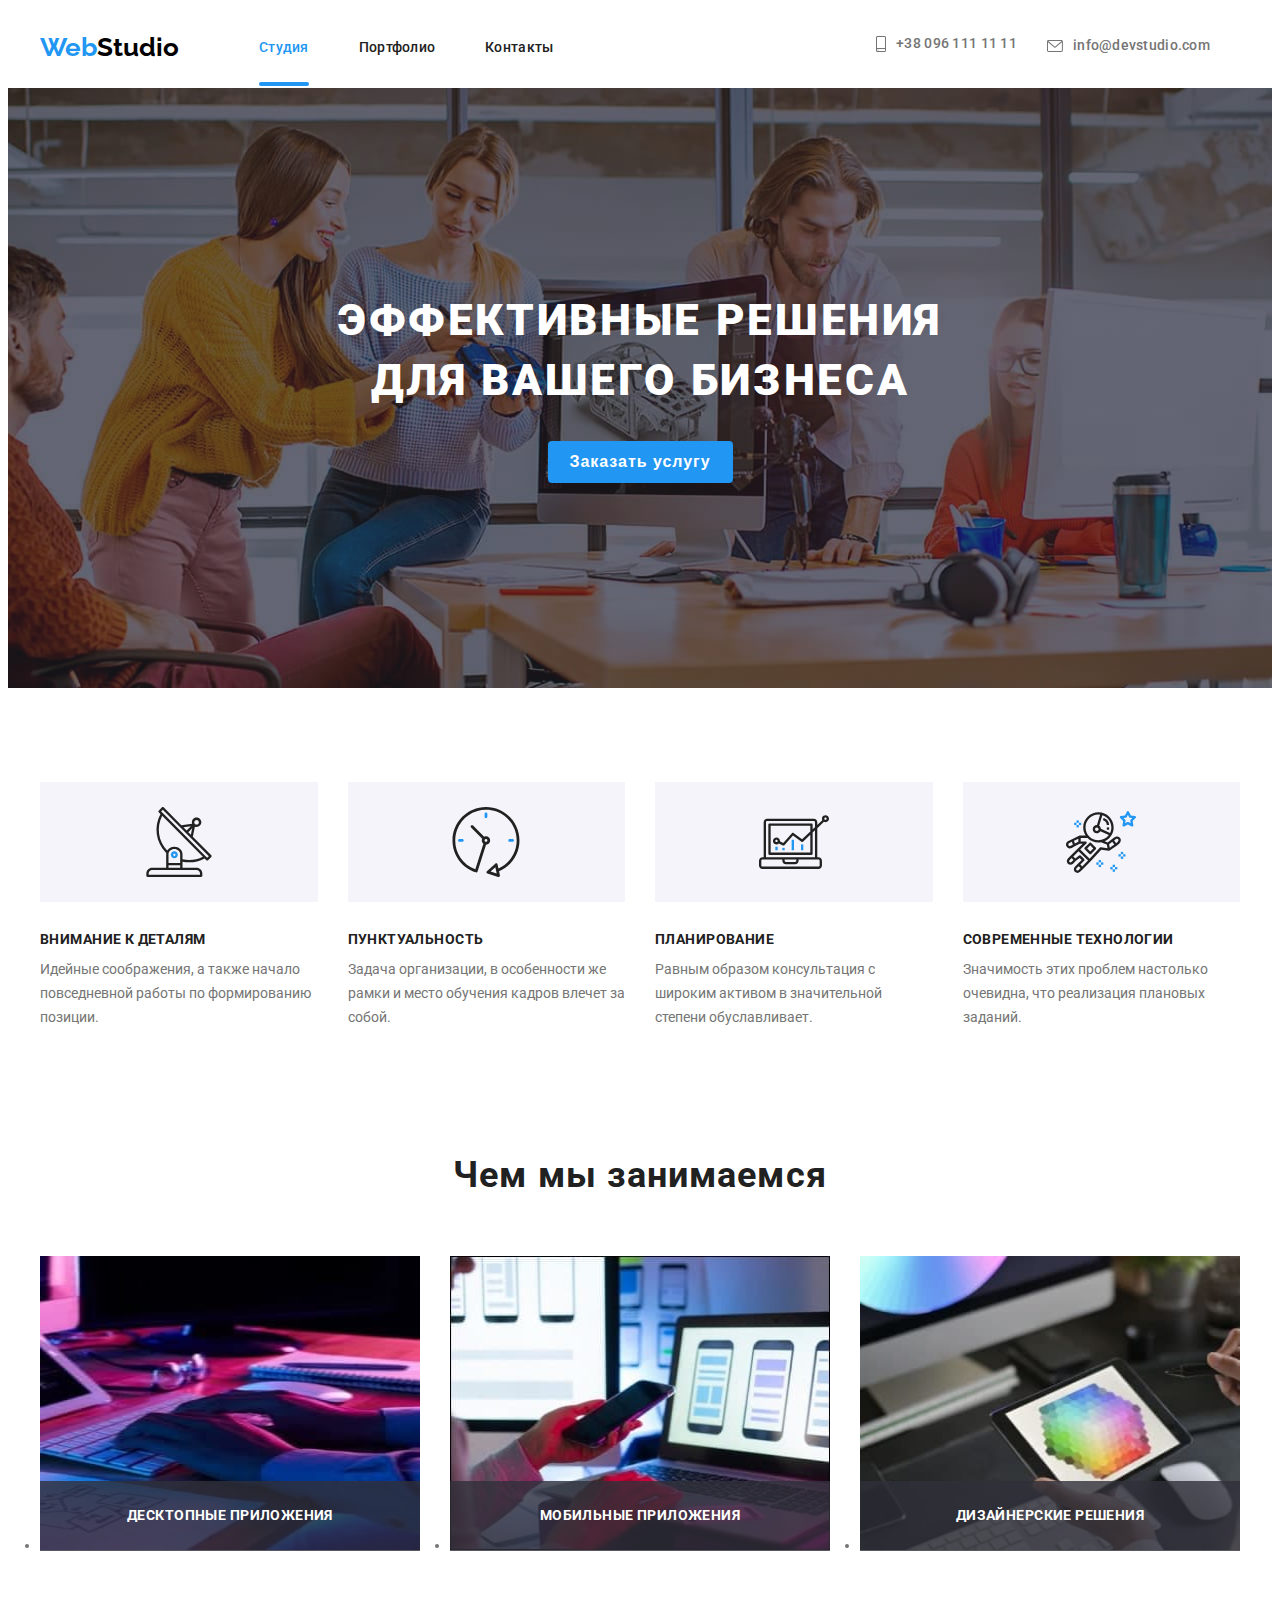
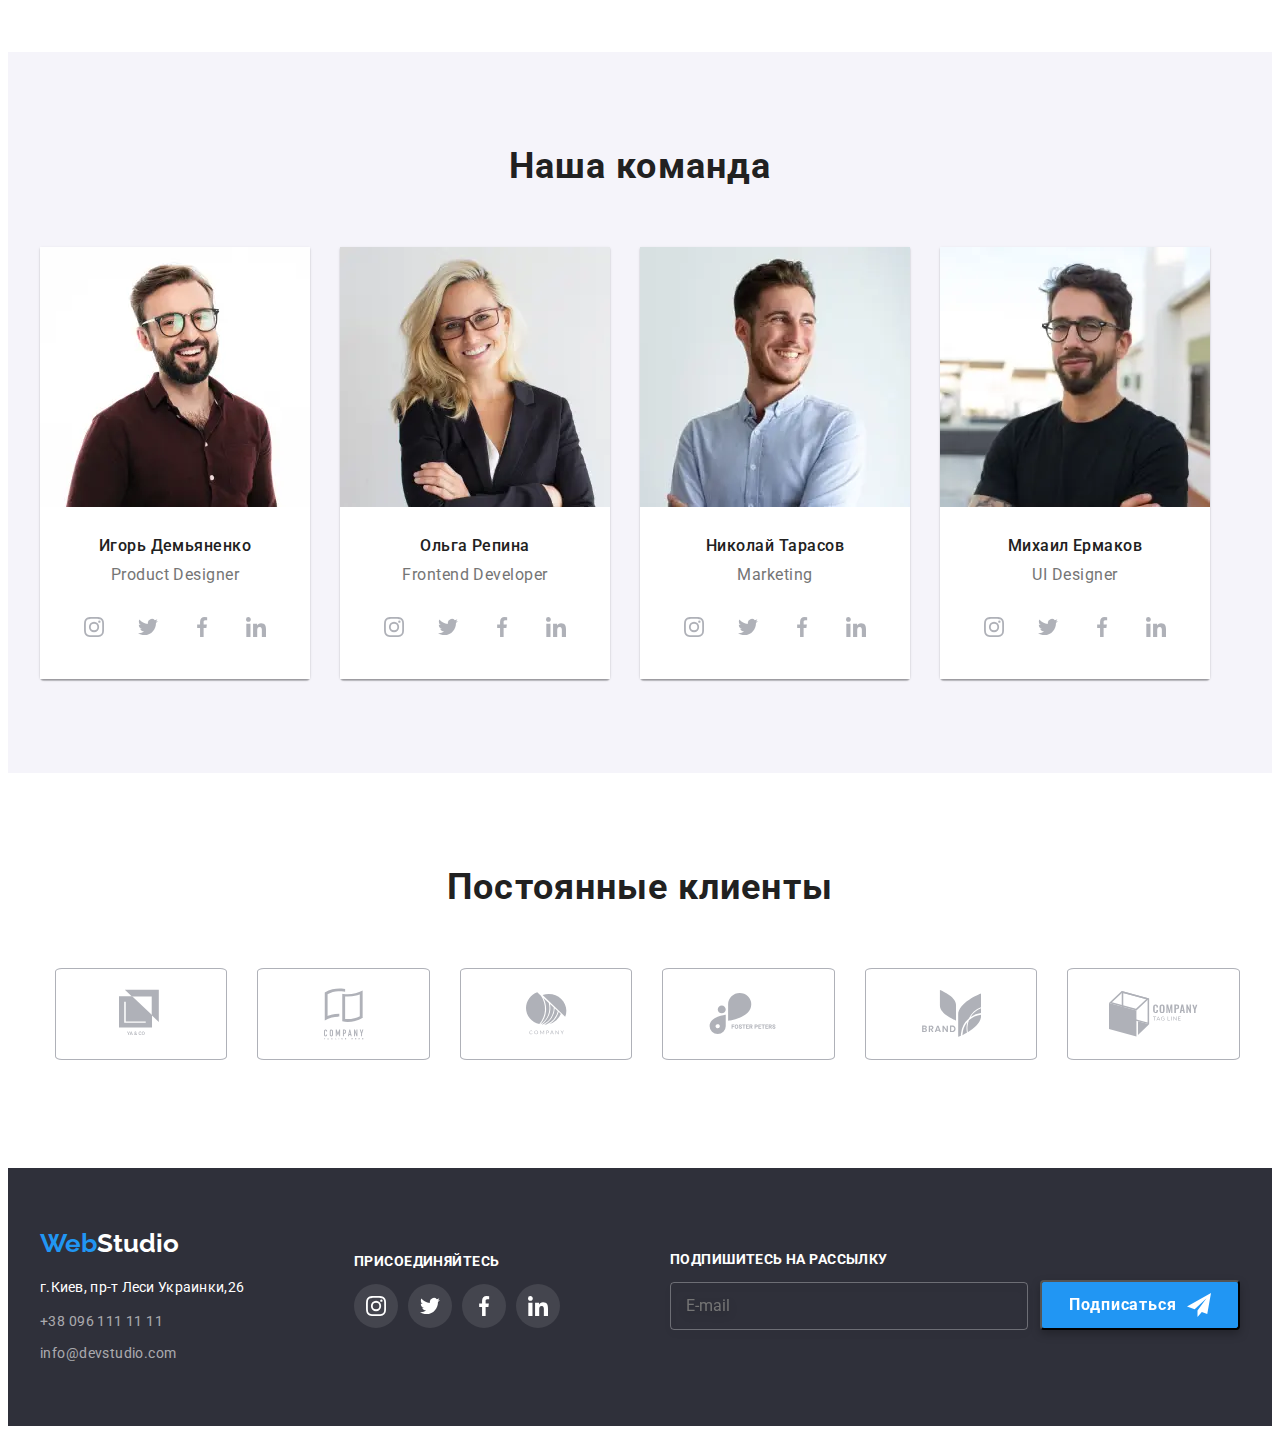
==== commit 5c5e55a5: "05.03.1" ====
--- a/index.html
+++ b/index.html
@@ -46,7 +46,7 @@
                         </ul>
     
     
-                        <ul class="contacts list">
+                        <ul class="contacts list absollev">
                             <li class="contact-items">
     
                                 <a href="tel:" class="contact-items-telmailto number">
@@ -66,11 +66,11 @@
                             </li>
     
                         </ul>
-                        <ul class="social list">
-                            <li><a href="" class="social-text">Instagram</a></li>
-                            <li><a href="" class="social-text">Twitter</a></li>
-                            <li><a href="" class="social-text">Facebook</a></li>
-                            <li><a href="" class="social-text">LinkedIn</a></li>
+                        <ul class="social list absol">
+                            <li class="socialem" ><a href="" class="social-text">Instagram</a></li>
+                            <li class="socialem"><a href="" class="social-text">Twitter</a></li>
+                            <li class="socialem"><a href="" class="social-text">Facebook</a></li>
+                            <li class="socialem"><a href="" class="social-text">LinkedIn</a></li>
                         </ul>
                     </div>
                     
@@ -485,7 +485,7 @@
             </div>
             <div class="footersubscription">
                 
-                <form class="form">
+                <form class="form formfoot">
                     <div class="subscriptionfoot">
                         <label for="mail" class="script">ПОДПИШИТЕСЬ НА РАССЫЛКУ</label>
                         <input type="email" name="mail" id="mail" placeholder="E-mail" class="inputmail" />
@@ -572,7 +572,7 @@
                 </form>
                 </div>
 
-        </div>
+        
     </div>
     <script src="./modal.js"></script> 
     <script src="./menu.js"></script>
--- a/css/main.min.css
+++ b/css/main.min.css
@@ -1,2 +1,2 @@
-:root{--accent: #2196f3;--primery-text-color: #757575;--white: #ffffff;--black: #000000;--secondary-text-color: #212121;--secondary-bgcolor: #f5f4fa;--whiitetrans: rgba(255, 255, 255, 60%);--timecubic: 250ms, cubic-bezier(0.4, 0, 0.2, 1)}body{background-color:var(--white);color:var(--primery-text-color);font-family:roboto, sans-serif;font-style:normal;font-size:14px;line-height:1.71}a{text-decoration:none}.conteiner{margin-left:auto;margin-right:auto;padding-left:15px;padding-right:15px}@media screen and (min-width: 480px){.conteiner{width:480px}}@media screen and (min-width: 768px){.conteiner{width:768px}}@media screen and (min-width: 1200px){.conteiner{width:1200px}}.list{list-style:none;margin-top:0px;margin-bottom:0px;padding-top:0px;padding-bottom:0px}.section-title{margin-top:0px;margin-bottom:10px;color:var(--secondary-text-color);font-weight:bold;font-size:14px;line-height:1.14;letter-spacing:0.03em}@media screen and (max-width: 767px){.section-title{text-align:center}}.site-nav{padding-top:60px;padding-bottom:60px;padding-left:0px;margin:0px}@media screen and (min-width: 768px){.site-nav{display:-webkit-box;display:-ms-flexbox;display:flex;-ms-flex-wrap:wrap;flex-wrap:wrap;margin:-15px}}@media screen and (min-width: 768px){.headermenu{display:-webkit-box;display:-ms-flexbox;display:flex;-webkit-box-align:center;-ms-flex-align:center;align-items:center}.headermenu .menu-button{display:none}}.headr-line{display:-webkit-box;display:-ms-flexbox;display:flex;-webkit-box-pack:justify;-ms-flex-pack:justify;justify-content:space-between;-webkit-box-align:center;-ms-flex-align:center;align-items:center;height:60px}@media screen and (min-width: 768px){.headr-line{padding-right:80px;height:80px}}@media screen and (max-width: 767px){.menu-container{display:none;position:absolute;top:0;left:0;width:100%;z-index:99;height:100vh;-webkit-transform:translateX(-50%);transform:translateX(-50%);-webkit-transform:translateY(100%);transform:translateY(100%);background-color:var(--white)}.menu-container.is-open{display:block;-webkit-transform:translateY(0);transform:translateY(0)}}@media screen and (min-width: 768px){.menu-container{display:-webkit-box;display:-ms-flexbox;display:flex;-webkit-box-pack:justify;-ms-flex-pack:justify;justify-content:space-between;-webkit-box-flex:1;-ms-flex-positive:1;flex-grow:1;padding:0px}}.logo{margin-right:93px;color:var(--accent);font-family:raleway, sans-serif;font-weight:bold;font-size:26px;line-height:1.2;-webkit-transition-property:color;transition-property:color;-webkit-transition-timing-function:cubic-bezier(0.4, 0, 0.2, 1);transition-timing-function:cubic-bezier(0.4, 0, 0.2, 1);-webkit-transition-duration:250ms;transition-duration:250ms}.logo:hover,.logo:focus{color:var(--black)}@media screen and (min-width: 768px){.logo{margin-right:0px}}.logo-black{color:var(--black);-webkit-transition-property:color;transition-property:color;-webkit-transition-timing-function:cubic-bezier(0.4, 0, 0.2, 1);transition-timing-function:cubic-bezier(0.4, 0, 0.2, 1);-webkit-transition-duration:250ms;transition-duration:250ms}.logo-black:hover,.logo-black:focus{color:var(--accent)}.menu-button{display:-webkit-inline-box;display:-ms-inline-flexbox;display:inline-flex;padding:0px;margin:0px;border:none;background-color:transparent;fill:currentColor;z-index:100}.menu-button:hover,.menu-button:focus{fill:var(--accent)}.menu-button.is-open .icon-cross{display:block}.menu-button .icon-menu{display:block}.menu-button.is-open .icon-menu{display:none}.menu-button .icon-cross{display:none}.social{display:-webkit-box;display:-ms-flexbox;display:flex;-ms-flex-pack:distribute;justify-content:space-around;margin-top:32px;margin-bottom:32px;padding-left:30px}@media screen and (min-width: 768px){.social{display:none}}.social-text{padding-left:10px;padding-right:10px;font-family:Roboto;font-style:normal;font-weight:500;font-size:18px;line-height:22px;letter-spacing:0.02em;color:var(--accent);border-right:1px solid rgba(33,33,33,0.2)}.social-text:last-child{border-right:none}.social-text:first-child{padding-left:0px}@media screen and (max-width: 767px){.item{padding-top:32px}}@media screen and (min-width: 768px){.navigation .current{color:var(--accent);position:relative}}.navigation .current::after{position:absolute;bottom:-31px;right:0px;content:"";height:4px;left:0px;background-color:var(--accent);border-radius:2px}@media screen and (max-width: 767px){.navigation .current::after{height:0px}}.link{color:var(--secondary-text-color);font-weight:500;font-size:14px;line-height:1.14;letter-spacing:0.02em;-webkit-transition-property:color;transition-property:color;-webkit-transition-timing-function:cubic-bezier(0.4, 0, 0.2, 1);transition-timing-function:cubic-bezier(0.4, 0, 0.2, 1);-webkit-transition-duration:250ms;transition-duration:250ms}.link:hover,.link:focus{color:var(--accent)}@media screen and (max-width: 767px){.link{font-size:40px;line-height:1.18}}@media screen and (min-width: 768px){.navigation{display:-webkit-box;display:-ms-flexbox;display:flex;-webkit-box-align:center;-ms-flex-align:center;align-items:center;padding:0px}}@media screen and (max-width: 767px){.navigation{padding-bottom:300px}}@media screen and (min-width: 768px){.item{padding-right:50px}.item:last-child{padding-right:0px}}.contacts{display:-webkit-box;display:-ms-flexbox;display:flex;-webkit-box-pack:center;-ms-flex-pack:center;justify-content:center}@media screen and (max-width: 1199px){.contacts{-webkit-box-orient:vertical;-webkit-box-direction:normal;-ms-flex-direction:column;flex-direction:column}}@media screen and (min-width: 1200px){.contacts{-webkit-box-orient:horizontal;-webkit-box-direction:normal;-ms-flex-direction:row;flex-direction:row;-webkit-box-align:center;-ms-flex-align:center;align-items:center}}@media screen and (min-width: 1200px){.contact-items{padding-right:30px}}@media screen and (max-width: 767px){.contact-items{font-size:24px}}.contact-items-telmailto{display:-webkit-inline-box;display:-ms-inline-flexbox;display:inline-flex;-webkit-box-align:center;-ms-flex-align:center;align-items:center;color:var(--primery-text-color);font-weight:500;font-size:14px;line-height:1.14;letter-spacing:0.02em;-webkit-transition-property:color, fill;transition-property:color, fill;-webkit-transition-timing-function:cubic-bezier(0.4, 0, 0.2, 1);transition-timing-function:cubic-bezier(0.4, 0, 0.2, 1);-webkit-transition-duration:250ms;transition-duration:250ms}.contact-items-telmailto:hover,.contact-items-telmailto:focus{color:var(--accent);fill:var(--accent)}@media screen and (max-width: 767px){.contact-items-telmailto{font-size:34px;margin-bottom:32px}}@media screen and (max-width: 767px){.contact-items-telmailto.number{color:var(--accent)}}.envelope{margin-right:10px;background-size:contain}.smartphone::before{content:"";background-image:url(../icon/smartphone.svg);width:10px;height:16px;margin-right:10px;background-size:contain}.itemsvg{fill:currentColor;margin-right:10px;-webkit-transition-property:fill;transition-property:fill;-webkit-transition-timing-function:cubic-bezier(0.4, 0, 0.2, 1);transition-timing-function:cubic-bezier(0.4, 0, 0.2, 1);-webkit-transition-duration:250ms;transition-duration:250ms}.itemsvg:hover,.itemsvg:focus{fill:var(--accent)}@media screen and (max-width: 767px){.itemsvg{display:none}}.section-order{background-image:-webkit-gradient(linear, left top, right top, from(rgba(47,48,58,0.4)), to(rgba(47,48,58,0.4))),url(../image/fonmobile.jpg);background-image:linear-gradient(to right, rgba(47,48,58,0.4), rgba(47,48,58,0.4)),url(../image/fonmobile.jpg);background-repeat:no-repeat;background-position:center;background-size:cover;background-color:var(--primery-text-color);margin-left:auto;margin-right:auto;-webkit-box-align:center;-ms-flex-align:center;align-items:center;text-align:center}@media screen and (min-device-pixel-ratio: 2), screen and (-webkit-min-device-pixel-ratio: 2), screen and (min-resolution: 192dpi), screen and (min-resolution: 2dppx){.section-order{background-image:-webkit-gradient(linear, left top, right top, from(rgba(47,48,58,0.4)), to(rgba(47,48,58,0.4))),url("../image/fonmobile2x.jpg");background-image:linear-gradient(to right, rgba(47,48,58,0.4), rgba(47,48,58,0.4)),url("../image/fonmobile2x.jpg")}}@media screen and (min-width: 768px){.section-order{background-image:-webkit-gradient(linear, left top, right top, from(rgba(47,48,58,0.4)), to(rgba(47,48,58,0.4))),url("../image/fontablet.jpg");background-image:linear-gradient(to right, rgba(47,48,58,0.4), rgba(47,48,58,0.4)),url("../image/fontablet.jpg")}}@media screen and (min-width: 768px) and (min-device-pixel-ratio: 2), screen and (min-width: 768px) and (-webkit-min-device-pixel-ratio: 2), screen and (min-width: 768px) and (min-resolution: 192dpi), screen and (min-width: 768px) and (min-resolution: 2dppx){.section-order{background-image:-webkit-gradient(linear, left top, right top, from(rgba(47,48,58,0.4)), to(rgba(47,48,58,0.4))),url("../image/fontablet2x.jpg");background-image:linear-gradient(to right, rgba(47,48,58,0.4), rgba(47,48,58,0.4)),url("../image/fontablet2x.jpg")}}@media screen and (min-width: 768px) and (min-width: 1200px){.section-order{min-height:600px;background-image:-webkit-gradient(linear, left top, right top, from(rgba(47,48,58,0.4)), to(rgba(47,48,58,0.4))),url("../image/fondesctop.jpg");background-image:linear-gradient(to right, rgba(47,48,58,0.4), rgba(47,48,58,0.4)),url("../image/fondesctop.jpg")}}@media screen and (min-width: 768px) and (min-width: 1200px) and (min-device-pixel-ratio: 2), screen and (min-width: 768px) and (min-width: 1200px) and (-webkit-min-device-pixel-ratio: 2), screen and (min-width: 768px) and (min-width: 1200px) and (min-resolution: 192dpi), screen and (min-width: 768px) and (min-width: 1200px) and (min-resolution: 2dppx){.section-order{background-image:-webkit-gradient(linear, left top, right top, from(rgba(47,48,58,0.4)), to(rgba(47,48,58,0.4))),url("../image/fondesctop2x.jpg");background-image:linear-gradient(to right, rgba(47,48,58,0.4), rgba(47,48,58,0.4)),url("../image/fondesctop2x.jpg")}}.conteinermenu{padding-top:118px;padding-bottom:118px;padding-left:40px;padding-right:40px}@media screen and (min-width: 768px){.conteinermenu{padding-left:160px;padding-right:160px}}@media screen and (min-width: 1200px){.conteinermenu{padding-top:203px;padding-bottom:203px}}.accentpage{margin-top:0px;margin-bottom:30px;margin-left:auto;margin-right:auto;color:var(--white);max-width:696px;font-weight:900;font-size:44px;line-height:1.36;text-align:center;letter-spacing:0.06em}@media screen and (max-width: 1199px){.accentpage{font-size:26px;line-height:1.61}}.button{font-weight:500;font-size:16px;line-height:1.63;text-align:center;letter-spacing:0.03em;border-radius:4px;padding:6px 22px;min-width:73px;border:0px;-webkit-transition-property:color, background-color;transition-property:color, background-color;-webkit-transition-timing-function:cubic-bezier(0.4, 0, 0.2, 1);transition-timing-function:cubic-bezier(0.4, 0, 0.2, 1);-webkit-transition-duration:250ms;transition-duration:250ms}.button.primery{color:var(--white);background-color:var(--accent);font-weight:bold;font-size:16px;line-height:1.88;letter-spacing:0.06em}.section-aboutus{padding-top:94px;padding-bottom:94px}@media screen and (max-width: 768px){.section-aboutus{padding-top:60px;padding-bottom:60px}}.specification{list-style:none;margin:0px;padding:0px}@media screen and (min-width: 768px){.specification{display:-webkit-box;display:-ms-flexbox;display:flex;-ms-flex-wrap:wrap;flex-wrap:wrap;margin:-15px}}.specification-elem{position:relative;padding-right:0px;padding-left:0px;margin:0px}@media screen and (min-width: 768px){.specification-elem{width:calc((100% - 4 * 15px) / 2);margin:15px}}@media screen and (min-width: 1200px){.specification-elem{width:calc((100% - 8 * 15px) / 4)}}@media screen and (max-width: 767px){.specification-elem:not(:last-child){margin-bottom:30px}}.elem-title{margin-top:0px;margin-bottom:10px;color:var(--secondary-text-color);font-weight:bold;font-size:14px;line-height:1.14;letter-spacing:0.03em}@media screen and (max-width: 767px){.elem-title{text-align:center}}.img{display:block}.secondary{color:var(--black);background-color:#f5f4fa}.elem-discription{margin:0px}.scenery::before{display:block;content:"";height:120px;background-image:url(../image/antenna.svg);background-size:70px 70px;background-repeat:no-repeat;background-position:center;background-color:var(--secondary-bgcolor);margin-bottom:30px;margin-left:0px;margin-right:0px}.scenery:nth-child(2)::before{background-image:url(../image/clock.svg)}.scenery:nth-child(3)::before{background-image:url(../image/diagram.svg)}.scenery:nth-child(4)::before{background-image:url(../image/astronaut.svg)}.flexem .scenery{padding-left:auto;padding-right:auto}.section-categories{display:none}@media screen and (min-width: 1200px){.section-categories{display:-webkit-box;display:-ms-flexbox;display:flex}}.categories{padding-bottom:94px}@media screen and (max-width: 768px){.categories{display:none}}@media screen and (min-width: 1200px){.categories{display:-webkit-box;display:-ms-flexbox;display:flex;-ms-flex-wrap:wrap;flex-wrap:wrap;margin:-15px}}.box{width:100%}.categories-set-elem{margin:15px;position:relative}@media screen and (min-width: 1200px){.categories-set-elem{width:calc((100% - 6 * 15px) / 3)}}.flexemp{position:absolute;display:-webkit-box;display:-ms-flexbox;display:flex;bottom:7px;-webkit-box-pack:center;-ms-flex-pack:center;justify-content:center;-webkit-box-align:center;-ms-flex-align:center;align-items:center;right:0px;left:0px;height:70px;margin-top:0px;margin-bottom:0px;background-color:rgba(47,48,58,0.8);font-family:Roboto;font-style:normal;font-weight:bold;font-size:14px;line-height:1.14;text-align:center;letter-spacing:0.03em;color:#ffffff}.aboutzag{font-family:Roboto;font-style:normal;font-weight:bold;font-size:36px;line-height:42px;text-align:center;letter-spacing:0.03em;color:#212121}.categories-set{padding:0;margin:-15px;display:-webkit-box;display:-ms-flexbox;display:flex;padding-bottom:94px}@media screen and (max-width: 1199px){.categories-set{display:block}}.categories-set-elem{padding:0px;margin:15px;width:calc((100% - 6 * 15px) / 3)}.categories-title{margin-bottom:60px}.section-team{background-color:#f5f4fa;padding-top:60px;padding-bottom:60px}.piople{width:100%;display:block;padding:0px;margin:0px}@media screen and (min-width: 768px){.piople{display:-webkit-box;display:-ms-flexbox;display:flex;-ms-flex-wrap:wrap;flex-wrap:wrap;margin:-15px}}.profession{margin-top:0px;margin-bottom:20px;font-weight:normal;font-size:16px;line-height:1.18;text-align:center;letter-spacing:0.03em}.name{margin-top:0px;margin-bottom:10px;font-weight:500;font-size:16px;line-height:1.18;text-align:center;letter-spacing:0.03em}.card{padding-left:24px;padding-right:24px}.card-comand{display:block;padding-top:30px;padding-bottom:30px;background-color:var(--white)}.piople-elem{padding-right:0px;padding-left:0px;-webkit-box-shadow:0px 1px 3px rgba(0,0,0,0.12),0px 1px 1px rgba(0,0,0,0.14),0px 2px 1px rgba(0,0,0,0.2);box-shadow:0px 1px 3px rgba(0,0,0,0.12),0px 1px 1px rgba(0,0,0,0.14),0px 2px 1px rgba(0,0,0,0.2);border-radius:0px 0px 4px 4px}@media screen and (min-width: 768px){.piople-elem{width:calc((100% - 4 * 15px) / 2);margin:15px}}@media screen and (min-width: 1200px){.piople-elem{width:calc((100% - 8 * 15px) / 4)}}@media screen and (max-width: 767px){.piople-elem:not(:last-child){margin-bottom:30px}}.piople-foto{width:100%;display:block}.socseti{display:-webkit-box;display:-ms-flexbox;display:flex;list-style:none;-webkit-box-pack:center;-ms-flex-pack:center;justify-content:center;padding-left:32px;padding-right:32px;padding-top:0px;padding-bottom:0px}.socsetiicon{display:-webkit-inline-box;display:-ms-inline-flexbox;display:inline-flex;width:44px;height:44px;border-color:var(--primery-text-color);-webkit-box-pack:center;-ms-flex-pack:center;justify-content:center;-webkit-box-align:center;-ms-flex-align:center;align-items:center;border-radius:50%;color:var(--color2, #afb1b8);-webkit-transition-property:color, background-color;transition-property:color, background-color;-webkit-transition-timing-function:cubic-bezier(0.4, 0, 0.2, 1);transition-timing-function:cubic-bezier(0.4, 0, 0.2, 1);-webkit-transition-duration:250ms;transition-duration:250ms}.socsetiicon:hover,.socsetiicon:focus{background-color:var(--accent);color:var(--white)}.grey{fill:currentColor}.img{width:100%}.zag{padding-bottom:30px;margin:0px;font-weight:bold;font-size:36px;line-height:1.16;text-align:center;letter-spacing:0.03em;color:var(--secondary-text-color)}@media screen and (min-width: 1200px){.zag{padding-bottom:60px}}.section-clients{padding-top:94px;padding-bottom:94px}@media screen and (max-width: 767px){.section-clients{padding-top:60px;padding-bottom:60px}}.cardclient{display:-webkit-box;display:-ms-flexbox;display:flex;-ms-flex-wrap:wrap;flex-wrap:wrap;list-style:none;padding:0px;margin-right:-15px}.client{display:-webkit-inline-box;display:-ms-inline-flexbox;display:inline-flex;-webkit-box-pack:center;-ms-flex-pack:center;justify-content:center;-webkit-box-align:center;-ms-flex-align:center;align-items:center;margin:15px;padding:0px;height:90px}@media screen and (max-width: 767px){.client{width:calc((100% - 4 * 15px) / 2)}}@media screen and (min-width: 768px){.client{width:calc((100% - 6 * 15px) / 3)}}@media screen and (min-width: 1200px){.client{width:calc((100% - 12 * 15px) / 6)}}.svga{display:-webkit-inline-box;display:-ms-inline-flexbox;display:inline-flex;-webkit-box-pack:center;-ms-flex-pack:center;justify-content:center;-webkit-box-align:center;-ms-flex-align:center;align-items:center;border:1px solid #afb1b8;border-radius:4%;color:#afb1b8;width:100%;height:100%;outline:none;-webkit-transition-property:color, border;transition-property:color, border;-webkit-transition-timing-function:cubic-bezier(0.4, 0, 0.2, 1);transition-timing-function:cubic-bezier(0.4, 0, 0.2, 1);-webkit-transition-duration:250ms;transition-duration:250ms}.svga:hover,.svga:focus{color:var(--accent);border:1px solid #2196f3}.svga .greyclient{fill:currentColor}.section-title.aboutzag{padding-bottom:30px;margin:0px;font-weight:bold;font-size:36px;line-height:1.16;text-align:center;letter-spacing:0.03em;color:var(--secondary-text-color)}.footer{padding-top:60px;padding-bottom:60px;background-color:#2f303a}.contact{display:-webkit-box;display:-ms-flexbox;display:flex}@media screen and (max-width: 767px){.contact{display:block;text-align:center}}@media screen and (min-width: 768px) and (max-width: 1199px){.contact{-ms-flex-wrap:wrap;flex-wrap:wrap;-webkit-box-pack:center;-ms-flex-pack:center;justify-content:center}}@media screen and (min-width: 1200px){.contact{-webkit-box-pack:justify;-ms-flex-pack:justify;justify-content:space-between}}.footeradres{margin-right:70px}@media screen and (max-width: 767px){.footeradres{margin-right:0px;margin-bottom:60px}}@media screen and (min-width: 768px) and (max-width: 1199px){.footeradres{margin-right:0px;width:50%;text-align:center}}.footerlink{padding-top:12px;margin-right:70px}@media screen and (max-width: 767px){.footerlink{padding-top:0px;margin-right:0px;margin-bottom:60px}}@media screen and (min-width: 768px) and (max-width: 1199px){.footerlink{width:50%;margin-right:0px;text-align:center;padding-top:0px}}.footersubscription{padding-top:12px}@media screen and (max-width: 767px){.footersubscription{padding-top:0px}}@media screen and (min-width: 768px) and (max-width: 1199px){.footersubscription{padding-top:60px}}.logotip{margin-bottom:20px}.logofoot{margin-bottom:20px;color:var(--accent);font-family:raleway, sans-serif;font-weight:bold;font-size:26px;line-height:1.2;-webkit-transition-property:color;transition-property:color;-webkit-transition-timing-function:cubic-bezier(0.4, 0, 0.2, 1);transition-timing-function:cubic-bezier(0.4, 0, 0.2, 1);-webkit-transition-duration:250ms;transition-duration:250ms}.logofoot:hover,.logofoot:focus{color:var(--white)}.white{color:var(--white);-webkit-transition-property:color;transition-property:color;-webkit-transition-timing-function:cubic-bezier(0.4, 0, 0.2, 1);transition-timing-function:cubic-bezier(0.4, 0, 0.2, 1);-webkit-transition-duration:250ms;transition-duration:250ms}.white:hover,.white:focus{color:var(--accent);-webkit-transition:var(--timecubic);transition:var(--timecubic)}.sitenav{color:var(--secondary-text-color);font-weight:500;font-size:14px;line-height:1.14;letter-spacing:0.02em;padding-left:0px}.adres{margin-top:0px;margin-bottom:8px;color:var(--white);font-weight:400}.adres .links{color:var(--whiitetrans);font-weight:normal;font-size:14px;line-height:1.71;letter-spacing:0.03em}.join{font-family:Roboto;font-style:normal;font-weight:bold;font-size:14px;line-height:1.14;letter-spacing:0.03em;text-transform:uppercase;color:#ffffff;padding-top:0px}@media screen and (max-width: 1199px){.join{margin-bottom:20px}}.footericon{list-style:none;display:-webkit-box;display:-ms-flexbox;display:flex;padding-left:0px;padding-top:0px;padding-bottom:0px}@media screen and (max-width: 1199px){.footericon{-webkit-box-pack:center;-ms-flex-pack:center;justify-content:center}}.svgicon{display:block;margin-right:10px}.svgicon:last-child{margin-right:0px}.footerbgicon{display:-webkit-inline-box;display:-ms-inline-flexbox;display:inline-flex;width:44px;height:44px;-webkit-box-pack:center;-ms-flex-pack:center;justify-content:center;-webkit-box-align:center;-ms-flex-align:center;align-items:center;border-radius:50%;background-color:rgba(255,255,255,0.1);-webkit-transition-property:background-color;transition-property:background-color;-webkit-transition-timing-function:cubic-bezier(0.4, 0, 0.2, 1);transition-timing-function:cubic-bezier(0.4, 0, 0.2, 1);-webkit-transition-duration:250ms;transition-duration:250ms}.footerbgicon:hover,.footerbgicon:focus{background-color:var(--accent)}.iconwhite{fill:var(--white)}.sitenav .adres:last-child{margin-bottom:0px}@media screen and (max-width: 767px){.form{display:-webkit-box;display:-ms-flexbox;display:flex;-webkit-box-orient:vertical;-webkit-box-direction:normal;-ms-flex-direction:column;flex-direction:column;-webkit-box-align:center;-ms-flex-align:center;align-items:center}}.subscriptionfoot{padding-top:12px;display:-webkit-box;display:-ms-flexbox;display:flex;-webkit-box-orient:vertical;-webkit-box-direction:normal;-ms-flex-direction:column;flex-direction:column;width:370px;-webkit-box-pack:center;-ms-flex-pack:center;justify-content:center}@media screen and (max-width: 767px){.subscriptionfoot{display:block;width:100%}}.script{font-family:Roboto;font-style:normal;font-weight:bold;font-size:14px;line-height:1.14;letter-spacing:0.03em;text-transform:uppercase;color:#ffffff}@media screen and (min-width: 768px) and (max-width: 1199px){.script{text-align:center}}.inputmail{width:358px;height:48px;margin-top:14px;margin-bottom:14px;margin-right:12px;padding-left:15px;background-color:transparent;color:var(--whiitetrans);font-family:Roboto;font-style:normal;font-weight:normal;font-size:16px;line-height:1.25;border:1px solid rgba(255,255,255,0.3);-webkit-box-sizing:border-box;box-sizing:border-box;-webkit-filter:drop-shadow(0px 4px 4px rgba(0,0,0,0.15));filter:drop-shadow(0px 4px 4px rgba(0,0,0,0.15));border-radius:4px}@media screen and (max-width: 479px){.subscriptionfoot .inputmail{width:100%}}.but{padding-bottom:12px}.but .butmail{display:-webkit-box;display:-ms-flexbox;display:flex;-webkit-box-pack:center;-ms-flex-pack:center;justify-content:center;-webkit-box-align:center;-ms-flex-align:center;align-items:center;width:200px;height:50px;background-color:var(--accent);font-family:Roboto;font-style:normal;font-weight:bold;font-size:16px;line-height:1.88;letter-spacing:0.06em;color:#ffffff;-webkit-filter:drop-shadow(0px 4px 4px rgba(0,0,0,0.25));filter:drop-shadow(0px 4px 4px rgba(0,0,0,0.25));border-radius:4px}.but .butmailspan{margin-right:10px}.butm{padding-bottom:0px}.backdrop{position:fixed;top:0px;left:0px;width:100%;height:100%;background-color:rgba(0,0,0,0.2);overflow-y:scroll}.backdrop.is-hidden{opacity:0;pointer-events:none}.modal{position:absolute;top:46%;left:50%;-webkit-transform:translate(-50%, -50%);transform:translate(-50%, -50%);width:528px;height:581px;background-color:var(--white)}@media screen and (max-width: 767px){.modal{top:30%;width:450px;margin-top:93px;margin-bottom:93px;height:609px}}@media screen and (min-width: 768px) and (max-width: 1199px){.modal{top:42%;width:450px;height:612px}}@media screen and (max-width: 467px){.modal{width:100%}}.current::after{position:absolute;bottom:0px;right:0px;content:"";height:4px;left:0px;background-color:var(--accent);border-radius:2px}.imgport{outline:none;-webkit-transition-property:opacity;transition-property:opacity;-webkit-transition-timing-function:cubic-bezier(0.4, 0, 0.2, 1);transition-timing-function:cubic-bezier(0.4, 0, 0.2, 1);-webkit-transition-duration:250ms;transition-duration:250ms}.imgport:hover .imgportp,.imgport:focus .imgportp{-webkit-transform:translateY(0%);transform:translateY(0%);opacity:1}.flex-elem:hover,.flex-elem:focus{-webkit-box-shadow:0px 1px 1px rgba(0,0,0,0.12),0px 4px 4px rgba(0,0,0,0.06),1px 4px 6px rgba(0,0,0,0.16);box-shadow:0px 1px 1px rgba(0,0,0,0.12),0px 4px 4px rgba(0,0,0,0.06),1px 4px 6px rgba(0,0,0,0.16)}.form{display:-webkit-box;display:-ms-flexbox;display:flex;-webkit-box-align:end;-ms-flex-align:end;align-items:flex-end}@media screen and (max-width: 768px){.form{-webkit-box-orient:vertical;-webkit-box-direction:normal;-ms-flex-direction:column;flex-direction:column;-webkit-box-align:center;-ms-flex-align:center;align-items:center}}.subscription{padding-top:12px;display:-webkit-box;display:-ms-flexbox;display:flex;-webkit-box-orient:vertical;-webkit-box-direction:normal;-ms-flex-direction:column;flex-direction:column;width:370px;-webkit-box-pack:center;-ms-flex-pack:center;justify-content:center}.script{font-family:Roboto;font-style:normal;font-weight:bold;font-size:14px;line-height:1.14;letter-spacing:0.03em;text-transform:uppercase;color:#ffffff}.inputmail{width:358px;height:48px;margin-top:14px;margin-bottom:14px;margin-right:12px;padding-left:15px;background-color:transparent;color:var(--whiitetrans);font-family:Roboto;font-style:normal;font-weight:normal;font-size:16px;line-height:1.25;border:1px solid rgba(255,255,255,0.3);-webkit-box-sizing:border-box;box-sizing:border-box;-webkit-filter:drop-shadow(0px 4px 4px rgba(0,0,0,0.15));filter:drop-shadow(0px 4px 4px rgba(0,0,0,0.15));border-radius:4px}@media screen and (min-width: 1200px){.inputmail{margin-bottom:0px}}.but{padding-bottom:12px}.butmail{display:-webkit-box;display:-ms-flexbox;display:flex;-webkit-box-pack:center;-ms-flex-pack:center;justify-content:center;-webkit-box-align:center;-ms-flex-align:center;align-items:center;width:200px;height:50px;background-color:var(--accent);font-family:Roboto;font-style:normal;font-weight:bold;font-size:16px;line-height:1.88;letter-spacing:0.06em;color:#ffffff;-webkit-filter:drop-shadow(0px 4px 4px rgba(0,0,0,0.25));filter:drop-shadow(0px 4px 4px rgba(0,0,0,0.25));border-radius:4px}.butmailspan{margin-right:10px}.formmodal{position:relative;width:448px;margin-left:auto;margin-right:auto}@media screen and (min-width: 480px){.formmodal{padding-left:40px;padding-right:40px}}@media screen and (max-width: 479px){.formmodal{padding-left:3px;padding-right:3px}}@media screen and (min-width: 768px){.formmodal{width:100%}}.butclose{position:absolute;right:8px;top:8px;width:30px;height:30px;border:1px solid rgba(0,0,0,0.1);background-color:transparent;border-radius:50%}.clos{fill:currentColor;-webkit-transition-property:fill;transition-property:fill;-webkit-transition-timing-function:cubic-bezier(0.4, 0, 0.2, 1);transition-timing-function:cubic-bezier(0.4, 0, 0.2, 1);-webkit-transition-duration:250ms;transition-duration:250ms}.butclose .clos:hover{fill:var(--accent)}.modalzag{font-family:Roboto;font-style:normal;font-weight:bold;font-size:20px;line-height:1.15;text-align:center;letter-spacing:0.03em;color:var(--secondary-text-color);padding-top:40px}@media screen and (max-width: 1199px){.modalzag{padding-left:40px;padding-right:40px;margin-top:0px;margin-bottom:0px}}.form-field{position:relative;display:-webkit-box;display:-ms-flexbox;display:flex;-webkit-box-orient:vertical;-webkit-box-direction:normal;-ms-flex-direction:column;flex-direction:column}.modallab{position:absolute;top:-24px;font-family:Roboto;font-style:normal;font-weight:normal;font-size:12px;line-height:1.16;letter-spacing:0.01em;color:var(--primery-text-color)}@media screen and (max-width: 768px){.modallab{top:-16px}}.modalinput{position:relative;padding-left:36px;height:40px;border:1px solid rgba(33,33,33,0.2);border-radius:4px;background-color:transparent;outline:none;border-color:rgba(33,33,33,0.2);-webkit-transition-property:border-color;transition-property:border-color;-webkit-transition-timing-function:cubic-bezier(0.4, 0, 0.2, 1);transition-timing-function:cubic-bezier(0.4, 0, 0.2, 1);-webkit-transition-duration:250ms;transition-duration:250ms}.commentaries{font-family:Roboto;font-style:normal;font-weight:normal;font-size:12px;line-height:14px;letter-spacing:0.01em;height:120px;border-radius:4px;border:1px solid rgba(33,33,33,0.2);resize:none;padding:12px;-webkit-transition-property:border-color;transition-property:border-color;-webkit-transition-timing-function:cubic-bezier(0.4, 0, 0.2, 1);transition-timing-function:cubic-bezier(0.4, 0, 0.2, 1);-webkit-transition-duration:250ms;transition-duration:250ms}.iconmodal{position:absolute;top:50%;left:12px;-webkit-transform:translateY(-50%);transform:translateY(-50%);padding-right:0px;padding-bottom:0px;fill:var(--secondary-text-color);-webkit-transition-property:fill;transition-property:fill;-webkit-transition-timing-function:cubic-bezier(0.4, 0, 0.2, 1);transition-timing-function:cubic-bezier(0.4, 0, 0.2, 1);-webkit-transition-duration:250ms;transition-duration:250ms}.formtrans{margin-bottom:30px;margin-top:30px}.formtrans:last-child{margin-bottom:10px}.form-field:focus-within>.iconmodal{fill:var(--accent)}.form-field:focus-within>.modalinput{border-color:var(--accent)}.form-field:focus-within>.commentaries{border-color:var(--accent)}textarea::-webkit-input-placeholder{color:rgba(117,117,117,0.5)}.chec{position:relative;display:inline-block}.contract{text-decoration:underline;color:var(--accent)}.checpolicy{font-family:Roboto;font-style:normal;font-weight:normal;font-size:14px;line-height:1.71;letter-spacing:0.03em;color:var(--primery-text-color);padding-left:35px}@media screen and (max-width: 768px){.checpolicy{padding-left:23px;font-size:12px;line-height:1.16}}.checbox{position:absolute;width:1px;height:1px;margin:-1px;border:0;padding:0;clip:rect(0 0 0 0);overflow:hidden}.checsvg{position:absolute;top:50%;left:10px;-webkit-transform:translateY(-50%);transform:translateY(-50%);width:16px;height:15px;border-radius:4px;border:2px solid #000000;margin-right:10px;-webkit-transition-property:bbackground-color;transition-property:bbackground-color;-webkit-transition-timing-function:cubic-bezier(0.4, 0, 0.2, 1);transition-timing-function:cubic-bezier(0.4, 0, 0.2, 1);-webkit-transition-duration:250ms;transition-duration:250ms}@media screen and (max-width: 768px){.checsvg{left:0px;margin-right:0px}}.checbox:checked+.checsvg{background-color:var(--accent);background-origin:border-box;border-color:transparent}.butpolicy{width:200px;height:50px;background-color:var(--accent);font-family:Roboto;font-style:normal;font-weight:bold;font-size:16px;line-height:1.88;letter-spacing:0.06em;color:#ffffff;-webkit-filter:drop-shadow(0px 4px 4px rgba(0,0,0,0.25));filter:drop-shadow(0px 4px 4px rgba(0,0,0,0.25));border-radius:4px;padding-left:auto;padding-right:auto}.cnopka{display:block;margin-top:30px;text-align:center}@media screen and (max-width: 768px){.cnopka{margin-bottom:40px}}.formtrans-com{margin-bottom:20px}.product{-webkit-transition-property:-webkit-box-shadow;transition-property:-webkit-box-shadow;transition-property:box-shadow;transition-property:box-shadow, -webkit-box-shadow;-webkit-transition-timing-function:cubic-bezier(0.4, 0, 0.2, 1);transition-timing-function:cubic-bezier(0.4, 0, 0.2, 1);-webkit-transition-duration:250ms;transition-duration:250ms;border:1px solid #eeeeee}.product:hover,.product:focus{-webkit-box-shadow:0px 1px 1px rgba(0,0,0,0.12),0px 4px 4px rgba(0,0,0,0.06),1px 4px 6px rgba(0,0,0,0.16);box-shadow:0px 1px 1px rgba(0,0,0,0.12),0px 4px 4px rgba(0,0,0,0.06),1px 4px 6px rgba(0,0,0,0.16)}@media screen and (min-width: 768px){.product{width:calc((100% - 4 * 15px) / 2);margin:15px}}@media screen and (min-width: 1200px){.product{width:calc((100% - 6 * 15px) / 3)}}@media screen and (max-width: 767px){.product:not(:last-child){margin-bottom:30px}}.product-link{outline:none;-webkit-transition-property:opacity;transition-property:opacity;-webkit-transition-timing-function:cubic-bezier(0.4, 0, 0.2, 1);transition-timing-function:cubic-bezier(0.4, 0, 0.2, 1);-webkit-transition-duration:250ms;transition-duration:250ms}.product-link:hover .imgportp,.product-link:focus .imgportp{-webkit-transform:translateY(0%);transform:translateY(0%);opacity:1}.imgportjpg{display:block;margin-right:0px;width:100%}.positionabs{position:relative;overflow:hidden;-webkit-transition-property:opacity;transition-property:opacity;-webkit-transition-timing-function:cubic-bezier(0.4, 0, 0.2, 1);transition-timing-function:cubic-bezier(0.4, 0, 0.2, 1);-webkit-transition-duration:250ms;transition-duration:250ms}.positionabs:hover .imgportp,.positionabs:focus .imgportp{opacity:1}.imgportp{position:absolute;opacity:0;outline:none;bottom:0px;top:0px;left:0px;right:0px;bottom:0px;background-color:rgba(33,150,243,0.9);padding-top:63px;padding-bottom:63px;padding-left:24px;padding-right:24px;margin-top:0px;margin-bottom:0px;font-family:Roboto;font-style:normal;font-weight:normal;font-size:18px;line-height:1.55;letter-spacing:0.03em;color:#ffffff;-webkit-transform:translateY(100%);transform:translateY(100%);-webkit-transition:opasity 250ms cubic-bezier(0.4, 0, 0.2, 1),-webkit-transform 250ms cubic-bezier(0.4, 0, 0.2, 1);transition:opasity 250ms cubic-bezier(0.4, 0, 0.2, 1),-webkit-transform 250ms cubic-bezier(0.4, 0, 0.2, 1);transition:transform 250ms cubic-bezier(0.4, 0, 0.2, 1),opasity 250ms cubic-bezier(0.4, 0, 0.2, 1);transition:transform 250ms cubic-bezier(0.4, 0, 0.2, 1),opasity 250ms cubic-bezier(0.4, 0, 0.2, 1),-webkit-transform 250ms cubic-bezier(0.4, 0, 0.2, 1)}.work{font-weight:bold;font-size:18px;line-height:2;letter-spacing:0.06em}.kind{margin-top:0px;margin-bottom:0px;list-style:none;color:var(--primery-text-color);font-weight:normal;font-size:16px;line-height:1.88;letter-spacing:0.03em;padding-bottom:15px}.gallery-nav{padding:0px;margin:0px}@media screen and (min-width: 768px){.gallery-nav{display:-webkit-box;display:-ms-flexbox;display:flex;-ms-flex-wrap:wrap;flex-wrap:wrap;margin:-15px}}.card-title{margin-top:20px;margin-bottom:10px;color:var(--secondary-text-color);font-weight:bold;font-size:14px;line-height:1.14;letter-spacing:0.03em;padding-left:0px}.portfoliomain{padding-top:94px;padding-bottom:94px}@media screen and (max-width: 1199px){.portfoliomain{padding-top:60px;padding-bottom:60px}}.headerbord{border-bottom:#eeeeee 1px solid}.contbutton{padding-bottom:25px}@media screen and (min-width: 480px){.contbutton{display:-webkit-box;display:-ms-flexbox;display:flex;-ms-flex-wrap:wrap;flex-wrap:wrap;padding-left:0px}}@media screen and (min-width: 768px){.contbutton{-webkit-box-pack:center;-ms-flex-pack:center;justify-content:center;padding-bottom:15px}}@media screen and (min-width: 1200px){.contbutton{padding-bottom:45px}}.filtr{margin-right:8px;margin-bottom:15px}.filtr:last-child{margin-right:0px}.site-nav .filtr:last-child{margin-right:0px}.button.portfolio:hover,.button.portfolio:focus{color:var(--white);background-color:var(--accent);font-weight:500;font-size:16px;line-height:1.63;text-align:center;letter-spacing:0.03em}
+:root{--accent: #2196f3;--primery-text-color: #757575;--white: #ffffff;--black: #000000;--secondary-text-color: #212121;--secondary-bgcolor: #f5f4fa;--whiitetrans: rgba(255, 255, 255, 60%);--timecubic: 250ms, cubic-bezier(0.4, 0, 0.2, 1)}body{background-color:var(--white);color:var(--primery-text-color);font-family:roboto, sans-serif;font-style:normal;font-size:14px;line-height:1.71}a{text-decoration:none}.conteiner{margin-left:auto;margin-right:auto;padding-left:15px;padding-right:15px}@media screen and (min-width: 480px){.conteiner{width:480px}}@media screen and (min-width: 768px){.conteiner{width:768px}}@media screen and (min-width: 1200px){.conteiner{width:1200px}}.list{list-style:none;margin-top:0px;margin-bottom:0px;padding-top:0px;padding-bottom:0px}.section-title{margin-top:0px;margin-bottom:10px;color:var(--secondary-text-color);font-weight:bold;font-size:14px;line-height:1.14;letter-spacing:0.03em}@media screen and (max-width: 767px){.section-title{text-align:center}}.site-nav{padding-top:60px;padding-bottom:60px;padding-left:0px;margin:0px}@media screen and (min-width: 768px){.site-nav{display:-webkit-box;display:-ms-flexbox;display:flex;-ms-flex-wrap:wrap;flex-wrap:wrap;margin:-15px}}.headrbord{border-bottom:1px solid #ececec}@media screen and (min-width: 768px){.headermenu{display:-webkit-box;display:-ms-flexbox;display:flex;-webkit-box-align:center;-ms-flex-align:center;align-items:center}.headermenu .menu-button{display:none}}.headr-line{display:-webkit-box;display:-ms-flexbox;display:flex;-webkit-box-pack:justify;-ms-flex-pack:justify;justify-content:space-between;-webkit-box-align:center;-ms-flex-align:center;align-items:center;height:60px}@media screen and (min-width: 768px){.headr-line{padding-right:80px;height:80px}}@media screen and (max-width: 767px){.menu-container{display:none;position:fixed;top:0;left:0;width:100%;z-index:99;height:100vh;-webkit-transform:translateX(-50%);transform:translateX(-50%);-webkit-transform:translateY(100%);transform:translateY(100%);background-color:var(--white)}.menu-container.is-open{display:block;-webkit-transform:translateY(0);transform:translateY(0)}}@media screen and (min-width: 768px){.menu-container{display:-webkit-box;display:-ms-flexbox;display:flex;-webkit-box-pack:justify;-ms-flex-pack:justify;justify-content:space-between;-webkit-box-flex:1;-ms-flex-positive:1;flex-grow:1;padding:0px}}.logo{margin-right:93px;color:var(--accent);font-family:raleway, sans-serif;font-weight:bold;font-size:26px;line-height:1.2;-webkit-transition-property:color;transition-property:color;-webkit-transition-timing-function:cubic-bezier(0.4, 0, 0.2, 1);transition-timing-function:cubic-bezier(0.4, 0, 0.2, 1);-webkit-transition-duration:250ms;transition-duration:250ms}.logo:hover,.logo:focus{color:var(--black)}@media screen and (min-width: 768px){.logo{margin-right:0px}}.logo-black{color:var(--black);-webkit-transition-property:color;transition-property:color;-webkit-transition-timing-function:cubic-bezier(0.4, 0, 0.2, 1);transition-timing-function:cubic-bezier(0.4, 0, 0.2, 1);-webkit-transition-duration:250ms;transition-duration:250ms}.logo-black:hover,.logo-black:focus{color:var(--accent)}.menu-button{display:-webkit-inline-box;display:-ms-inline-flexbox;display:inline-flex;padding:0px;margin:0px;border:none;background-color:transparent;fill:currentColor;z-index:100}.menu-button:hover,.menu-button:focus{fill:var(--accent)}.menu-button.is-open .icon-cross{display:block}.menu-button .icon-menu{display:block}.menu-button.is-open .icon-menu{display:none}.menu-button .icon-cross{display:none}.social{display:-webkit-box;display:-ms-flexbox;display:flex;-ms-flex-pack:distribute;justify-content:space-around;margin-top:32px;margin-bottom:32px;padding-left:30px;width:100%}@media screen and (min-width: 768px){.social{display:none}}.social-text{padding-left:10px;padding-right:10px;font-family:Roboto;font-style:normal;font-weight:500;font-size:18px;line-height:22px;letter-spacing:0.02em;color:var(--accent)}.social-text:first-child{padding-left:0px}.socialem{border-right:1px solid rgba(33,33,33,0.2)}.socialem:last-child{border-right:none}@media screen and (max-width: 767px){.item{padding-top:32px}}@media screen and (min-width: 768px){.navigation .current{color:var(--accent);position:relative}}.navigation .current::after{position:absolute;bottom:-31px;right:0px;content:"";height:4px;left:0px;background-color:var(--accent);border-radius:2px}@media screen and (max-width: 767px){.navigation .current::after{height:0px}}.link{color:var(--secondary-text-color);font-weight:500;font-size:14px;line-height:1.14;letter-spacing:0.02em;-webkit-transition-property:color;transition-property:color;-webkit-transition-timing-function:cubic-bezier(0.4, 0, 0.2, 1);transition-timing-function:cubic-bezier(0.4, 0, 0.2, 1);-webkit-transition-duration:250ms;transition-duration:250ms}.link:hover,.link:focus{color:var(--accent)}@media screen and (max-width: 767px){.link{font-size:40px;line-height:1.18}}@media screen and (min-width: 768px){.navigation{display:-webkit-box;display:-ms-flexbox;display:flex;-webkit-box-align:center;-ms-flex-align:center;align-items:center;padding:0px}}@media screen and (min-width: 768px){.item{padding-right:50px}.item:last-child{padding-right:0px}}@media screen and (max-width: 767px){.navigation .item .current{color:var(--accent)}}.contacts{display:-webkit-box;display:-ms-flexbox;display:flex;-webkit-box-pack:center;-ms-flex-pack:center;justify-content:center}@media screen and (max-width: 1199px){.contacts{-webkit-box-orient:vertical;-webkit-box-direction:normal;-ms-flex-direction:column;flex-direction:column}}@media screen and (min-width: 1200px){.contacts{-webkit-box-orient:horizontal;-webkit-box-direction:normal;-ms-flex-direction:row;flex-direction:row;-webkit-box-align:center;-ms-flex-align:center;align-items:center}}@media screen and (min-width: 1200px){.contact-items{padding-right:30px}}@media screen and (max-width: 767px){.contact-items{font-size:24px}}.contact-items-telmailto{display:-webkit-inline-box;display:-ms-inline-flexbox;display:inline-flex;-webkit-box-align:center;-ms-flex-align:center;align-items:center;color:var(--primery-text-color);font-weight:500;font-size:14px;line-height:1.14;letter-spacing:0.02em;-webkit-transition-property:color, fill;transition-property:color, fill;-webkit-transition-timing-function:cubic-bezier(0.4, 0, 0.2, 1);transition-timing-function:cubic-bezier(0.4, 0, 0.2, 1);-webkit-transition-duration:250ms;transition-duration:250ms}.contact-items-telmailto:hover,.contact-items-telmailto:focus{color:var(--accent);fill:var(--accent)}@media screen and (max-width: 767px){.contact-items-telmailto{font-size:34px;margin-bottom:32px}}@media screen and (max-width: 767px){.contact-items-telmailto.number{color:var(--accent)}}.envelope{margin-right:10px;background-size:contain}.smartphone::before{content:"";background-image:url(../icon/smartphone.svg);width:10px;height:16px;margin-right:10px;background-size:contain}.itemsvg{fill:currentColor;margin-right:10px;-webkit-transition-property:fill;transition-property:fill;-webkit-transition-timing-function:cubic-bezier(0.4, 0, 0.2, 1);transition-timing-function:cubic-bezier(0.4, 0, 0.2, 1);-webkit-transition-duration:250ms;transition-duration:250ms}.itemsvg:hover,.itemsvg:focus{fill:var(--accent)}@media screen and (max-width: 767px){.itemsvg{display:none}}@media screen and (max-width: 767px){.absol{position:absolute;bottom:0px}}@media screen and (max-width: 767px){.absollev{position:absolute;bottom:85px}}.section-order{background-image:-webkit-gradient(linear, left top, right top, from(rgba(47,48,58,0.4)), to(rgba(47,48,58,0.4))),url(../image/fonmobile.jpg);background-image:linear-gradient(to right, rgba(47,48,58,0.4), rgba(47,48,58,0.4)),url(../image/fonmobile.jpg);background-repeat:no-repeat;background-position:center;background-size:cover;background-color:var(--primery-text-color);margin-left:auto;margin-right:auto;-webkit-box-align:center;-ms-flex-align:center;align-items:center;text-align:center}@media screen and (min-device-pixel-ratio: 2), screen and (-webkit-min-device-pixel-ratio: 2), screen and (min-resolution: 192dpi), screen and (min-resolution: 2dppx){.section-order{background-image:-webkit-gradient(linear, left top, right top, from(rgba(47,48,58,0.4)), to(rgba(47,48,58,0.4))),url("../image/fonmobile2x.jpg");background-image:linear-gradient(to right, rgba(47,48,58,0.4), rgba(47,48,58,0.4)),url("../image/fonmobile2x.jpg")}}@media screen and (min-width: 768px){.section-order{background-image:-webkit-gradient(linear, left top, right top, from(rgba(47,48,58,0.4)), to(rgba(47,48,58,0.4))),url("../image/fontablet.jpg");background-image:linear-gradient(to right, rgba(47,48,58,0.4), rgba(47,48,58,0.4)),url("../image/fontablet.jpg")}}@media screen and (min-width: 768px) and (min-device-pixel-ratio: 2), screen and (min-width: 768px) and (-webkit-min-device-pixel-ratio: 2), screen and (min-width: 768px) and (min-resolution: 192dpi), screen and (min-width: 768px) and (min-resolution: 2dppx){.section-order{background-image:-webkit-gradient(linear, left top, right top, from(rgba(47,48,58,0.4)), to(rgba(47,48,58,0.4))),url("../image/fontablet2x.jpg");background-image:linear-gradient(to right, rgba(47,48,58,0.4), rgba(47,48,58,0.4)),url("../image/fontablet2x.jpg")}}@media screen and (min-width: 768px) and (min-width: 1200px){.section-order{min-height:600px;background-image:-webkit-gradient(linear, left top, right top, from(rgba(47,48,58,0.4)), to(rgba(47,48,58,0.4))),url("../image/fondesctop.jpg");background-image:linear-gradient(to right, rgba(47,48,58,0.4), rgba(47,48,58,0.4)),url("../image/fondesctop.jpg")}}@media screen and (min-width: 768px) and (min-width: 1200px) and (min-device-pixel-ratio: 2), screen and (min-width: 768px) and (min-width: 1200px) and (-webkit-min-device-pixel-ratio: 2), screen and (min-width: 768px) and (min-width: 1200px) and (min-resolution: 192dpi), screen and (min-width: 768px) and (min-width: 1200px) and (min-resolution: 2dppx){.section-order{background-image:-webkit-gradient(linear, left top, right top, from(rgba(47,48,58,0.4)), to(rgba(47,48,58,0.4))),url("../image/fondesctop2x.jpg");background-image:linear-gradient(to right, rgba(47,48,58,0.4), rgba(47,48,58,0.4)),url("../image/fondesctop2x.jpg")}}.conteinermenu{padding-top:118px;padding-bottom:118px;padding-left:40px;padding-right:40px}@media screen and (min-width: 768px){.conteinermenu{padding-left:160px;padding-right:160px}}@media screen and (min-width: 1200px){.conteinermenu{padding-top:203px;padding-bottom:203px}}.accentpage{margin-top:0px;margin-bottom:30px;margin-left:auto;margin-right:auto;color:var(--white);max-width:696px;font-weight:900;font-size:44px;line-height:1.36;text-align:center;letter-spacing:0.06em}@media screen and (max-width: 1199px){.accentpage{font-size:26px;line-height:1.61}}.button{font-weight:500;font-size:16px;line-height:1.63;text-align:center;letter-spacing:0.03em;border-radius:4px;padding:6px 22px;min-width:73px;border:0px;-webkit-transition-property:color, background-color;transition-property:color, background-color;-webkit-transition-timing-function:cubic-bezier(0.4, 0, 0.2, 1);transition-timing-function:cubic-bezier(0.4, 0, 0.2, 1);-webkit-transition-duration:250ms;transition-duration:250ms}.button.primery{color:var(--white);background-color:var(--accent);font-weight:bold;font-size:16px;line-height:1.88;letter-spacing:0.06em}.section-aboutus{padding-top:94px;padding-bottom:94px}@media screen and (max-width: 768px){.section-aboutus{padding-top:60px;padding-bottom:60px}}.specification{list-style:none;margin:0px;padding:0px}@media screen and (min-width: 768px){.specification{display:-webkit-box;display:-ms-flexbox;display:flex;-ms-flex-wrap:wrap;flex-wrap:wrap;margin:-15px}}.specification-elem{position:relative;padding-right:0px;padding-left:0px;margin:0px}@media screen and (min-width: 768px){.specification-elem{width:calc((100% - 4 * 15px) / 2);margin:15px}}@media screen and (min-width: 1200px){.specification-elem{width:calc((100% - 8 * 15px) / 4)}}@media screen and (max-width: 767px){.specification-elem:not(:last-child){margin-bottom:30px}}.elem-title{margin-top:0px;margin-bottom:10px;color:var(--secondary-text-color);font-weight:bold;font-size:14px;line-height:1.14;letter-spacing:0.03em}@media screen and (max-width: 767px){.elem-title{text-align:center}}.img{display:block}.secondary{color:var(--black);background-color:#f5f4fa}.elem-discription{margin:0px}.scenery::before{display:block;content:"";height:120px;background-image:url(../image/antenna.svg);background-size:70px 70px;background-repeat:no-repeat;background-position:center;background-color:var(--secondary-bgcolor);margin-bottom:30px;margin-left:0px;margin-right:0px}.scenery:nth-child(2)::before{background-image:url(../image/clock.svg)}.scenery:nth-child(3)::before{background-image:url(../image/diagram.svg)}.scenery:nth-child(4)::before{background-image:url(../image/astronaut.svg)}.flexem .scenery{padding-left:auto;padding-right:auto}.section-categories{display:none}@media screen and (min-width: 1200px){.section-categories{display:-webkit-box;display:-ms-flexbox;display:flex}}.categories{padding-bottom:94px}@media screen and (max-width: 768px){.categories{display:none}}@media screen and (min-width: 1200px){.categories{display:-webkit-box;display:-ms-flexbox;display:flex;-ms-flex-wrap:wrap;flex-wrap:wrap;margin:-15px}}.box{width:100%}.categories-set-elem{margin:15px;position:relative}@media screen and (min-width: 1200px){.categories-set-elem{width:calc((100% - 6 * 15px) / 3)}}.flexemp{position:absolute;display:-webkit-box;display:-ms-flexbox;display:flex;bottom:7px;-webkit-box-pack:center;-ms-flex-pack:center;justify-content:center;-webkit-box-align:center;-ms-flex-align:center;align-items:center;right:0px;left:0px;height:70px;margin-top:0px;margin-bottom:0px;background-color:rgba(47,48,58,0.8);font-family:Roboto;font-style:normal;font-weight:bold;font-size:14px;line-height:1.14;text-align:center;letter-spacing:0.03em;color:#ffffff}.aboutzag{font-family:Roboto;font-style:normal;font-weight:bold;font-size:36px;line-height:42px;text-align:center;letter-spacing:0.03em;color:#212121}.categories-set{padding:0;margin:-15px;display:-webkit-box;display:-ms-flexbox;display:flex;padding-bottom:94px}@media screen and (max-width: 1199px){.categories-set{display:block}}.categories-set-elem{padding:0px;margin:15px;width:calc((100% - 6 * 15px) / 3)}.categories-title{margin-bottom:60px}.section-team{background-color:#f5f4fa;padding-top:60px;padding-bottom:60px}@media screen and (min-width: 1200px){.section-team{padding-top:94px;padding-bottom:94px}}.piople{width:100%;display:block;padding:0px;margin:0px}@media screen and (min-width: 768px){.piople{display:-webkit-box;display:-ms-flexbox;display:flex;-ms-flex-wrap:wrap;flex-wrap:wrap;margin:-15px}}.profession{margin-top:0px;margin-bottom:20px;font-weight:normal;font-size:16px;line-height:1.18;text-align:center;letter-spacing:0.03em}.name{margin-top:0px;margin-bottom:10px;font-weight:500;font-size:16px;line-height:1.18;text-align:center;letter-spacing:0.03em}.card{padding-left:24px;padding-right:24px}.card-comand{display:block;padding-top:30px;padding-bottom:30px;background-color:var(--white)}.piople-elem{padding-right:0px;padding-left:0px;-webkit-box-shadow:0px 1px 3px rgba(0,0,0,0.12),0px 1px 1px rgba(0,0,0,0.14),0px 2px 1px rgba(0,0,0,0.2);box-shadow:0px 1px 3px rgba(0,0,0,0.12),0px 1px 1px rgba(0,0,0,0.14),0px 2px 1px rgba(0,0,0,0.2);border-radius:0px 0px 4px 4px}@media screen and (min-width: 768px){.piople-elem{width:calc((100% - 4 * 15px) / 2);margin:15px}}@media screen and (min-width: 1200px){.piople-elem{width:calc((100% - 8 * 15px) / 4)}}@media screen and (max-width: 767px){.piople-elem:not(:last-child){margin-bottom:30px}}.piople-foto{width:100%;display:block}.socseti{display:-webkit-box;display:-ms-flexbox;display:flex;list-style:none;-webkit-box-pack:center;-ms-flex-pack:center;justify-content:center;padding-left:32px;padding-right:32px;padding-top:0px;padding-bottom:0px}.socsetiicon{display:-webkit-inline-box;display:-ms-inline-flexbox;display:inline-flex;width:44px;height:44px;border-color:var(--primery-text-color);-webkit-box-pack:center;-ms-flex-pack:center;justify-content:center;-webkit-box-align:center;-ms-flex-align:center;align-items:center;border-radius:50%;color:var(--color2, #afb1b8);-webkit-transition-property:color, background-color;transition-property:color, background-color;-webkit-transition-timing-function:cubic-bezier(0.4, 0, 0.2, 1);transition-timing-function:cubic-bezier(0.4, 0, 0.2, 1);-webkit-transition-duration:250ms;transition-duration:250ms}.socsetiicon:hover,.socsetiicon:focus{background-color:var(--accent);color:var(--white)}.grey{fill:currentColor}.img{width:100%}.zag{padding-bottom:30px;margin:0px;font-weight:bold;font-size:36px;line-height:1.16;text-align:center;letter-spacing:0.03em;color:var(--secondary-text-color)}@media screen and (min-width: 1200px){.zag{padding-bottom:45px}}@media screen and (min-width: 1200px){.section-team .zag{padding-bottom:60px}}.section-clients{padding-top:94px;padding-bottom:94px}@media screen and (max-width: 767px){.section-clients{padding-top:60px;padding-bottom:60px}}.cardclient{display:-webkit-box;display:-ms-flexbox;display:flex;-ms-flex-wrap:wrap;flex-wrap:wrap;list-style:none;padding:0px;margin-right:-15px}@media screen and (min-width: 1200px){.cardclient{margin-top:0px;margin-bottom:0px}}.client{display:-webkit-inline-box;display:-ms-inline-flexbox;display:inline-flex;-webkit-box-pack:center;-ms-flex-pack:center;justify-content:center;-webkit-box-align:center;-ms-flex-align:center;align-items:center;margin:15px;padding:0px;height:90px}@media screen and (max-width: 767px){.client{width:calc((100% - 4 * 15px) / 2)}}@media screen and (min-width: 768px){.client{width:calc((100% - 6 * 15px) / 3)}}@media screen and (min-width: 1200px){.client{width:calc((100% - 12 * 15px) / 6)}}.svga{display:-webkit-inline-box;display:-ms-inline-flexbox;display:inline-flex;-webkit-box-pack:center;-ms-flex-pack:center;justify-content:center;-webkit-box-align:center;-ms-flex-align:center;align-items:center;border:1px solid #afb1b8;border-radius:4%;color:#afb1b8;width:100%;height:100%;outline:none;-webkit-transition-property:color, border;transition-property:color, border;-webkit-transition-timing-function:cubic-bezier(0.4, 0, 0.2, 1);transition-timing-function:cubic-bezier(0.4, 0, 0.2, 1);-webkit-transition-duration:250ms;transition-duration:250ms}.svga:hover,.svga:focus{color:var(--accent);border:1px solid #2196f3}.svga .greyclient{fill:currentColor}.section-title.aboutzag{padding-bottom:30px;margin:0px;font-weight:bold;font-size:36px;line-height:1.16;text-align:center;letter-spacing:0.03em;color:var(--secondary-text-color)}.footer{padding-top:60px;padding-bottom:60px;background-color:#2f303a}.contact{display:-webkit-box;display:-ms-flexbox;display:flex}@media screen and (max-width: 767px){.contact{display:block;text-align:center}}@media screen and (min-width: 768px) and (max-width: 1199px){.contact{-ms-flex-wrap:wrap;flex-wrap:wrap;-webkit-box-pack:center;-ms-flex-pack:center;justify-content:center}}@media screen and (min-width: 1200px){.contact{-webkit-box-pack:justify;-ms-flex-pack:justify;justify-content:space-between}}.footeradres{margin-right:70px}@media screen and (max-width: 767px){.footeradres{margin-right:0px;margin-bottom:60px}}@media screen and (min-width: 768px) and (max-width: 1199px){.footeradres{margin-right:0px;width:50%;text-align:center}}.footerlink{padding-top:12px;margin-right:70px}@media screen and (max-width: 767px){.footerlink{padding-top:0px;margin-right:0px;margin-bottom:60px}}@media screen and (min-width: 768px) and (max-width: 1199px){.footerlink{width:50%;margin-right:0px;text-align:center;padding-top:0px}}.footersubscription{padding-top:12px}@media screen and (max-width: 767px){.footersubscription{padding-top:0px}}@media screen and (min-width: 768px) and (max-width: 1199px){.footersubscription{padding-top:60px}}.logotip{margin-bottom:20px}.logofoot{margin-bottom:20px;color:var(--accent);font-family:raleway, sans-serif;font-weight:bold;font-size:26px;line-height:1.2;-webkit-transition-property:color;transition-property:color;-webkit-transition-timing-function:cubic-bezier(0.4, 0, 0.2, 1);transition-timing-function:cubic-bezier(0.4, 0, 0.2, 1);-webkit-transition-duration:250ms;transition-duration:250ms}.logofoot:hover,.logofoot:focus{color:var(--white)}.white{color:var(--white);-webkit-transition-property:color;transition-property:color;-webkit-transition-timing-function:cubic-bezier(0.4, 0, 0.2, 1);transition-timing-function:cubic-bezier(0.4, 0, 0.2, 1);-webkit-transition-duration:250ms;transition-duration:250ms}.white:hover,.white:focus{color:var(--accent);-webkit-transition:var(--timecubic);transition:var(--timecubic)}.sitenav{color:var(--secondary-text-color);font-weight:500;font-size:14px;line-height:1.14;letter-spacing:0.02em;padding-left:0px}.adres{margin-top:0px;margin-bottom:8px;color:var(--white);font-weight:400}.adres .links{color:var(--whiitetrans);font-weight:normal;font-size:14px;line-height:1.71;letter-spacing:0.03em}.join{font-family:Roboto;font-style:normal;font-weight:bold;font-size:14px;line-height:1.14;letter-spacing:0.03em;text-transform:uppercase;color:#ffffff;padding-top:0px}@media screen and (max-width: 1199px){.join{margin-bottom:20px}}.footericon{list-style:none;display:-webkit-box;display:-ms-flexbox;display:flex;padding-left:0px;padding-top:0px;padding-bottom:0px}@media screen and (max-width: 1199px){.footericon{-webkit-box-pack:center;-ms-flex-pack:center;justify-content:center}}.svgicon{display:block;margin-right:10px}.svgicon:last-child{margin-right:0px}.footerbgicon{display:-webkit-inline-box;display:-ms-inline-flexbox;display:inline-flex;width:44px;height:44px;-webkit-box-pack:center;-ms-flex-pack:center;justify-content:center;-webkit-box-align:center;-ms-flex-align:center;align-items:center;border-radius:50%;background-color:rgba(255,255,255,0.1);-webkit-transition-property:background-color;transition-property:background-color;-webkit-transition-timing-function:cubic-bezier(0.4, 0, 0.2, 1);transition-timing-function:cubic-bezier(0.4, 0, 0.2, 1);-webkit-transition-duration:250ms;transition-duration:250ms}.footerbgicon:hover,.footerbgicon:focus{background-color:var(--accent)}.iconwhite{fill:var(--white)}.sitenav .adres:last-child{margin-bottom:0px}@media screen and (max-width: 1199px){.form{display:-webkit-box;display:-ms-flexbox;display:flex;-webkit-box-orient:vertical;-webkit-box-direction:normal;-ms-flex-direction:column;flex-direction:column;-webkit-box-align:center;-ms-flex-align:center;align-items:center}}.subscriptionfoot{padding-top:12px;display:-webkit-box;display:-ms-flexbox;display:flex;-webkit-box-orient:vertical;-webkit-box-direction:normal;-ms-flex-direction:column;flex-direction:column;width:370px;-webkit-box-pack:center;-ms-flex-pack:center;justify-content:center}@media screen and (max-width: 767px){.subscriptionfoot{display:block;width:100%}}.script{font-family:Roboto;font-style:normal;font-weight:bold;font-size:14px;line-height:1.14;letter-spacing:0.03em;text-transform:uppercase;color:#ffffff}@media screen and (min-width: 768px) and (max-width: 1199px){.script{text-align:center}}.inputmail{width:358px;height:48px;margin-top:14px;margin-bottom:14px;margin-right:12px;padding-left:15px;background-color:transparent;color:var(--whiitetrans);font-family:Roboto;font-style:normal;font-weight:normal;font-size:16px;line-height:1.25;border:1px solid rgba(255,255,255,0.3);-webkit-box-sizing:border-box;box-sizing:border-box;-webkit-filter:drop-shadow(0px 4px 4px rgba(0,0,0,0.15));filter:drop-shadow(0px 4px 4px rgba(0,0,0,0.15));border-radius:4px}@media screen and (max-width: 479px){.subscriptionfoot .inputmail{width:100%}}.but{padding-bottom:12px}.but .butmail{display:-webkit-box;display:-ms-flexbox;display:flex;-webkit-box-pack:center;-ms-flex-pack:center;justify-content:center;-webkit-box-align:center;-ms-flex-align:center;align-items:center;width:200px;height:50px;background-color:var(--accent);font-family:Roboto;font-style:normal;font-weight:bold;font-size:16px;line-height:1.88;letter-spacing:0.06em;color:#ffffff;-webkit-filter:drop-shadow(0px 4px 4px rgba(0,0,0,0.25));filter:drop-shadow(0px 4px 4px rgba(0,0,0,0.25));border-radius:4px}.but .butmailspan{margin-right:10px}.butm{padding-bottom:0px}.backdrop{position:fixed;top:0px;left:0px;width:100%;height:100%;background-color:rgba(0,0,0,0.2);overflow-y:scroll}.backdrop.is-hidden{opacity:0;pointer-events:none}.modal{position:absolute;top:46%;left:50%;-webkit-transform:translate(-50%, -50%);transform:translate(-50%, -50%);width:528px;height:581px;background-color:var(--white)}@media screen and (max-width: 767px){.modal{top:30%;width:450px;margin-top:93px;margin-bottom:93px;height:609px}}@media screen and (min-width: 768px) and (max-width: 1199px){.modal{top:42%;width:450px;height:612px}}@media screen and (max-width: 467px){.modal{width:100%}}.current::after{position:absolute;bottom:0px;right:0px;content:"";height:4px;left:0px;background-color:var(--accent);border-radius:2px}.imgport{outline:none;-webkit-transition-property:opacity;transition-property:opacity;-webkit-transition-timing-function:cubic-bezier(0.4, 0, 0.2, 1);transition-timing-function:cubic-bezier(0.4, 0, 0.2, 1);-webkit-transition-duration:250ms;transition-duration:250ms}.imgport:hover .imgportp,.imgport:focus .imgportp{-webkit-transform:translateY(0%);transform:translateY(0%);opacity:1}.flex-elem:hover,.flex-elem:focus{-webkit-box-shadow:0px 1px 1px rgba(0,0,0,0.12),0px 4px 4px rgba(0,0,0,0.06),1px 4px 6px rgba(0,0,0,0.16);box-shadow:0px 1px 1px rgba(0,0,0,0.12),0px 4px 4px rgba(0,0,0,0.06),1px 4px 6px rgba(0,0,0,0.16)}.form{display:-webkit-box;display:-ms-flexbox;display:flex;-webkit-box-align:end;-ms-flex-align:end;align-items:flex-end}@media screen and (max-width: 767px){.form{-webkit-box-orient:vertical;-webkit-box-direction:normal;-ms-flex-direction:column;flex-direction:column;-webkit-box-align:center;-ms-flex-align:center;align-items:center}}@media screen and (min-width: 768px) and (max-width: 1199px){.form{-webkit-box-align:center;-ms-flex-align:center;align-items:center}}.subscription{padding-top:12px;display:-webkit-box;display:-ms-flexbox;display:flex;-webkit-box-orient:vertical;-webkit-box-direction:normal;-ms-flex-direction:column;flex-direction:column;width:370px;-webkit-box-pack:center;-ms-flex-pack:center;justify-content:center}.script{font-family:Roboto;font-style:normal;font-weight:bold;font-size:14px;line-height:1.14;letter-spacing:0.03em;text-transform:uppercase;color:#ffffff}.inputmail{width:358px;height:48px;margin-top:14px;margin-bottom:14px;margin-right:12px;padding-left:15px;background-color:transparent;color:var(--whiitetrans);font-family:Roboto;font-style:normal;font-weight:normal;font-size:16px;line-height:1.25;border:1px solid rgba(255,255,255,0.3);-webkit-box-sizing:border-box;box-sizing:border-box;-webkit-filter:drop-shadow(0px 4px 4px rgba(0,0,0,0.15));filter:drop-shadow(0px 4px 4px rgba(0,0,0,0.15));border-radius:4px}@media screen and (min-width: 1200px){.inputmail{margin-bottom:0px}}.but{padding-bottom:12px}.butmail{display:-webkit-box;display:-ms-flexbox;display:flex;-webkit-box-pack:center;-ms-flex-pack:center;justify-content:center;-webkit-box-align:center;-ms-flex-align:center;align-items:center;width:200px;height:50px;background-color:var(--accent);font-family:Roboto;font-style:normal;font-weight:bold;font-size:16px;line-height:1.88;letter-spacing:0.06em;color:#ffffff;-webkit-filter:drop-shadow(0px 4px 4px rgba(0,0,0,0.25));filter:drop-shadow(0px 4px 4px rgba(0,0,0,0.25));border-radius:4px}.butmailspan{margin-right:10px}.formmodal{position:relative;width:448px;margin-left:auto;margin-right:auto}@media screen and (min-width: 480px){.formmodal{padding-left:40px;padding-right:40px}}@media screen and (max-width: 479px){.formmodal{padding-left:3px;padding-right:3px}}@media screen and (min-width: 768px){.formmodal{width:100%}}.butclose{position:absolute;right:8px;top:8px;width:30px;height:30px;border:1px solid rgba(0,0,0,0.1);background-color:transparent;border-radius:50%}.clos{fill:currentColor;-webkit-transition-property:fill;transition-property:fill;-webkit-transition-timing-function:cubic-bezier(0.4, 0, 0.2, 1);transition-timing-function:cubic-bezier(0.4, 0, 0.2, 1);-webkit-transition-duration:250ms;transition-duration:250ms}.butclose .clos:hover{fill:var(--accent)}.modalzag{font-family:Roboto;font-style:normal;font-weight:bold;font-size:20px;line-height:1.15;text-align:center;letter-spacing:0.03em;color:var(--secondary-text-color);padding-top:40px}@media screen and (max-width: 1199px){.modalzag{padding-left:40px;padding-right:40px;margin-top:0px;margin-bottom:0px}}.form-field{position:relative;display:-webkit-box;display:-ms-flexbox;display:flex;-webkit-box-orient:vertical;-webkit-box-direction:normal;-ms-flex-direction:column;flex-direction:column}.modallab{position:absolute;top:-24px;font-family:Roboto;font-style:normal;font-weight:normal;font-size:12px;line-height:1.16;letter-spacing:0.01em;color:var(--primery-text-color)}@media screen and (max-width: 768px){.modallab{top:-16px}}.modalinput{position:relative;padding-left:36px;height:40px;border:1px solid rgba(33,33,33,0.2);border-radius:4px;background-color:transparent;outline:none;border-color:rgba(33,33,33,0.2);-webkit-transition-property:border-color;transition-property:border-color;-webkit-transition-timing-function:cubic-bezier(0.4, 0, 0.2, 1);transition-timing-function:cubic-bezier(0.4, 0, 0.2, 1);-webkit-transition-duration:250ms;transition-duration:250ms}.commentaries{font-family:Roboto;font-style:normal;font-weight:normal;font-size:12px;line-height:14px;letter-spacing:0.01em;height:120px;border-radius:4px;border:1px solid rgba(33,33,33,0.2);resize:none;padding:12px;-webkit-transition-property:border-color;transition-property:border-color;-webkit-transition-timing-function:cubic-bezier(0.4, 0, 0.2, 1);transition-timing-function:cubic-bezier(0.4, 0, 0.2, 1);-webkit-transition-duration:250ms;transition-duration:250ms}.iconmodal{position:absolute;top:50%;left:12px;-webkit-transform:translateY(-50%);transform:translateY(-50%);padding-right:0px;padding-bottom:0px;fill:var(--secondary-text-color);-webkit-transition-property:fill;transition-property:fill;-webkit-transition-timing-function:cubic-bezier(0.4, 0, 0.2, 1);transition-timing-function:cubic-bezier(0.4, 0, 0.2, 1);-webkit-transition-duration:250ms;transition-duration:250ms}.formtrans{margin-bottom:30px;margin-top:30px}.formtrans:last-child{margin-bottom:10px}.form-field:focus-within>.iconmodal{fill:var(--accent)}.form-field:focus-within>.modalinput{border-color:var(--accent)}.form-field:focus-within>.commentaries{border-color:var(--accent)}textarea::-webkit-input-placeholder{color:rgba(117,117,117,0.5)}.chec{position:relative;display:inline-block}.contract{text-decoration:underline;color:var(--accent)}.checpolicy{font-family:Roboto;font-style:normal;font-weight:normal;font-size:14px;line-height:1.71;letter-spacing:0.03em;color:var(--primery-text-color);padding-left:35px}@media screen and (max-width: 768px){.checpolicy{padding-left:23px;font-size:12px;line-height:1.16}}.checbox{position:absolute;width:1px;height:1px;margin:-1px;border:0;padding:0;clip:rect(0 0 0 0);overflow:hidden}.checsvg{position:absolute;top:50%;left:10px;-webkit-transform:translateY(-50%);transform:translateY(-50%);width:16px;height:15px;border-radius:4px;border:2px solid #000000;margin-right:10px;-webkit-transition-property:bbackground-color;transition-property:bbackground-color;-webkit-transition-timing-function:cubic-bezier(0.4, 0, 0.2, 1);transition-timing-function:cubic-bezier(0.4, 0, 0.2, 1);-webkit-transition-duration:250ms;transition-duration:250ms}@media screen and (max-width: 768px){.checsvg{left:0px;margin-right:0px}}.checbox:checked+.checsvg{background-color:var(--accent);background-origin:border-box;border-color:transparent}.butpolicy{width:200px;height:50px;background-color:var(--accent);font-family:Roboto;font-style:normal;font-weight:bold;font-size:16px;line-height:1.88;letter-spacing:0.06em;color:#ffffff;-webkit-filter:drop-shadow(0px 4px 4px rgba(0,0,0,0.25));filter:drop-shadow(0px 4px 4px rgba(0,0,0,0.25));border-radius:4px;padding-left:auto;padding-right:auto}.cnopka{display:block;margin-top:30px;text-align:center}@media screen and (max-width: 768px){.cnopka{margin-bottom:40px}}.formtrans-com{margin-bottom:20px}.product{-webkit-transition-property:-webkit-box-shadow;transition-property:-webkit-box-shadow;transition-property:box-shadow;transition-property:box-shadow, -webkit-box-shadow;-webkit-transition-timing-function:cubic-bezier(0.4, 0, 0.2, 1);transition-timing-function:cubic-bezier(0.4, 0, 0.2, 1);-webkit-transition-duration:250ms;transition-duration:250ms;border:1px solid #eeeeee}.product:hover,.product:focus{-webkit-box-shadow:0px 1px 1px rgba(0,0,0,0.12),0px 4px 4px rgba(0,0,0,0.06),1px 4px 6px rgba(0,0,0,0.16);box-shadow:0px 1px 1px rgba(0,0,0,0.12),0px 4px 4px rgba(0,0,0,0.06),1px 4px 6px rgba(0,0,0,0.16)}@media screen and (min-width: 768px){.product{width:calc((100% - 4 * 15px) / 2);margin:15px}}@media screen and (min-width: 1200px){.product{width:calc((100% - 6 * 15px) / 3)}}@media screen and (max-width: 767px){.product:not(:last-child){margin-bottom:30px}}.product-link{outline:none;-webkit-transition-property:opacity;transition-property:opacity;-webkit-transition-timing-function:cubic-bezier(0.4, 0, 0.2, 1);transition-timing-function:cubic-bezier(0.4, 0, 0.2, 1);-webkit-transition-duration:250ms;transition-duration:250ms}.product-link:hover .imgportp,.product-link:focus .imgportp{-webkit-transform:translateY(0%);transform:translateY(0%);opacity:1}.imgportjpg{display:block;margin-right:0px;width:100%}.positionabs{position:relative;overflow:hidden;-webkit-transition-property:opacity;transition-property:opacity;-webkit-transition-timing-function:cubic-bezier(0.4, 0, 0.2, 1);transition-timing-function:cubic-bezier(0.4, 0, 0.2, 1);-webkit-transition-duration:250ms;transition-duration:250ms}.positionabs:hover .imgportp,.positionabs:focus .imgportp{opacity:1}.imgportp{position:absolute;opacity:0;outline:none;bottom:0px;top:0px;left:0px;right:0px;bottom:0px;background-color:rgba(33,150,243,0.9);padding-top:63px;padding-bottom:63px;padding-left:24px;padding-right:24px;margin-top:0px;margin-bottom:0px;font-family:Roboto;font-style:normal;font-weight:normal;font-size:18px;line-height:1.55;letter-spacing:0.03em;color:#ffffff;-webkit-transform:translateY(100%);transform:translateY(100%);-webkit-transition:opasity 250ms cubic-bezier(0.4, 0, 0.2, 1),-webkit-transform 250ms cubic-bezier(0.4, 0, 0.2, 1);transition:opasity 250ms cubic-bezier(0.4, 0, 0.2, 1),-webkit-transform 250ms cubic-bezier(0.4, 0, 0.2, 1);transition:transform 250ms cubic-bezier(0.4, 0, 0.2, 1),opasity 250ms cubic-bezier(0.4, 0, 0.2, 1);transition:transform 250ms cubic-bezier(0.4, 0, 0.2, 1),opasity 250ms cubic-bezier(0.4, 0, 0.2, 1),-webkit-transform 250ms cubic-bezier(0.4, 0, 0.2, 1)}.work{font-weight:bold;font-size:18px;line-height:2;letter-spacing:0.06em}.kind{margin-top:0px;margin-bottom:0px;list-style:none;color:var(--primery-text-color);font-weight:normal;font-size:16px;line-height:1.88;letter-spacing:0.03em;padding-bottom:15px}.gallery-nav{padding:0px;margin:0px}@media screen and (min-width: 768px){.gallery-nav{display:-webkit-box;display:-ms-flexbox;display:flex;-ms-flex-wrap:wrap;flex-wrap:wrap;margin:-15px}}.card-title{margin-top:20px;margin-bottom:10px;color:var(--secondary-text-color);font-weight:bold;font-size:14px;line-height:1.14;letter-spacing:0.03em;padding-left:0px}.portfoliomain{padding-top:94px;padding-bottom:94px}@media screen and (max-width: 1199px){.portfoliomain{padding-top:60px;padding-bottom:60px}}.headerbord{border-bottom:#eeeeee 1px solid}.contbutton{padding-bottom:25px}@media screen and (min-width: 480px){.contbutton{display:-webkit-box;display:-ms-flexbox;display:flex;-ms-flex-wrap:wrap;flex-wrap:wrap;padding-left:0px}}@media screen and (min-width: 768px){.contbutton{-webkit-box-pack:center;-ms-flex-pack:center;justify-content:center;padding-bottom:15px}}@media screen and (min-width: 1200px){.contbutton{padding-bottom:45px}}.filtr{margin-right:8px;margin-bottom:15px}.filtr:last-child{margin-right:0px}.site-nav .filtr:last-child{margin-right:0px}.button.portfolio:hover,.button.portfolio:focus{color:var(--white);background-color:var(--accent);font-weight:500;font-size:16px;line-height:1.63;text-align:center;letter-spacing:0.03em}@media screen and (min-width: 1200px){.card-title{font-size:18px}}
 /*# sourceMappingURL=main.min.css.map */